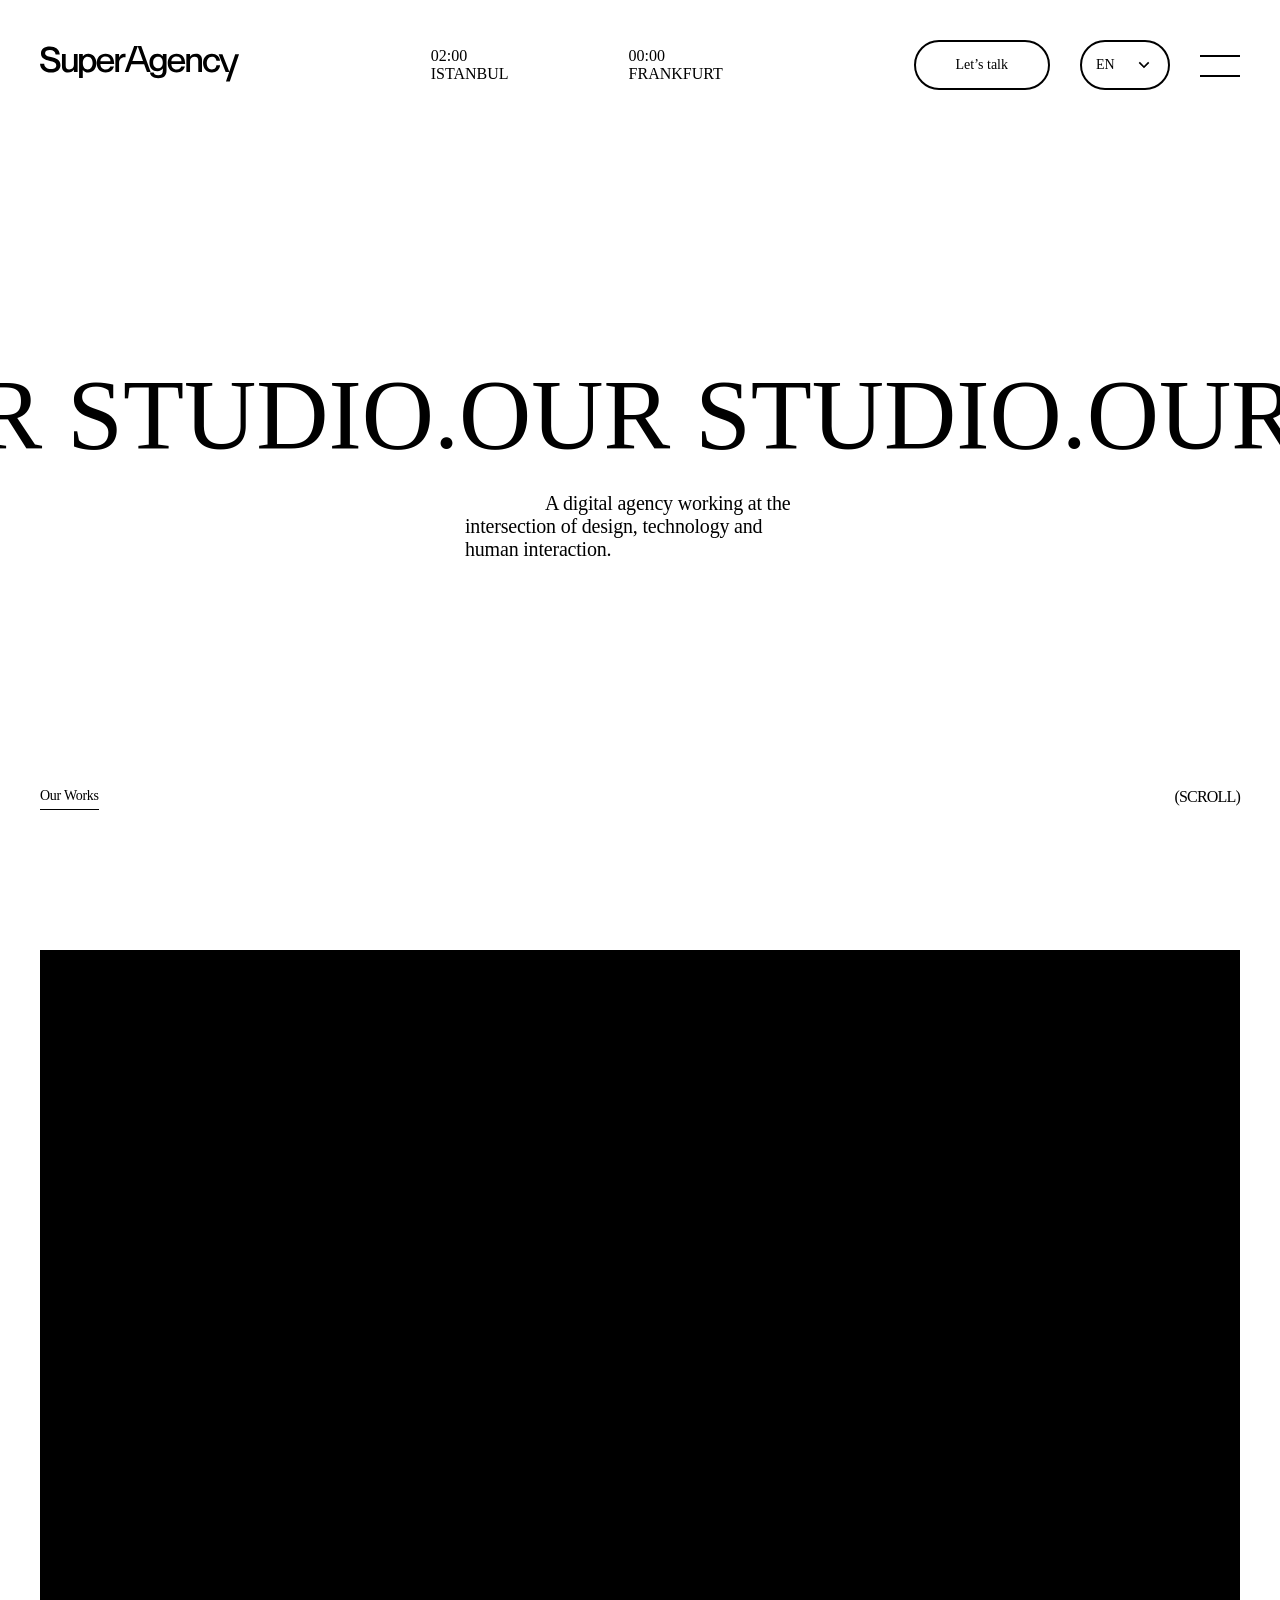
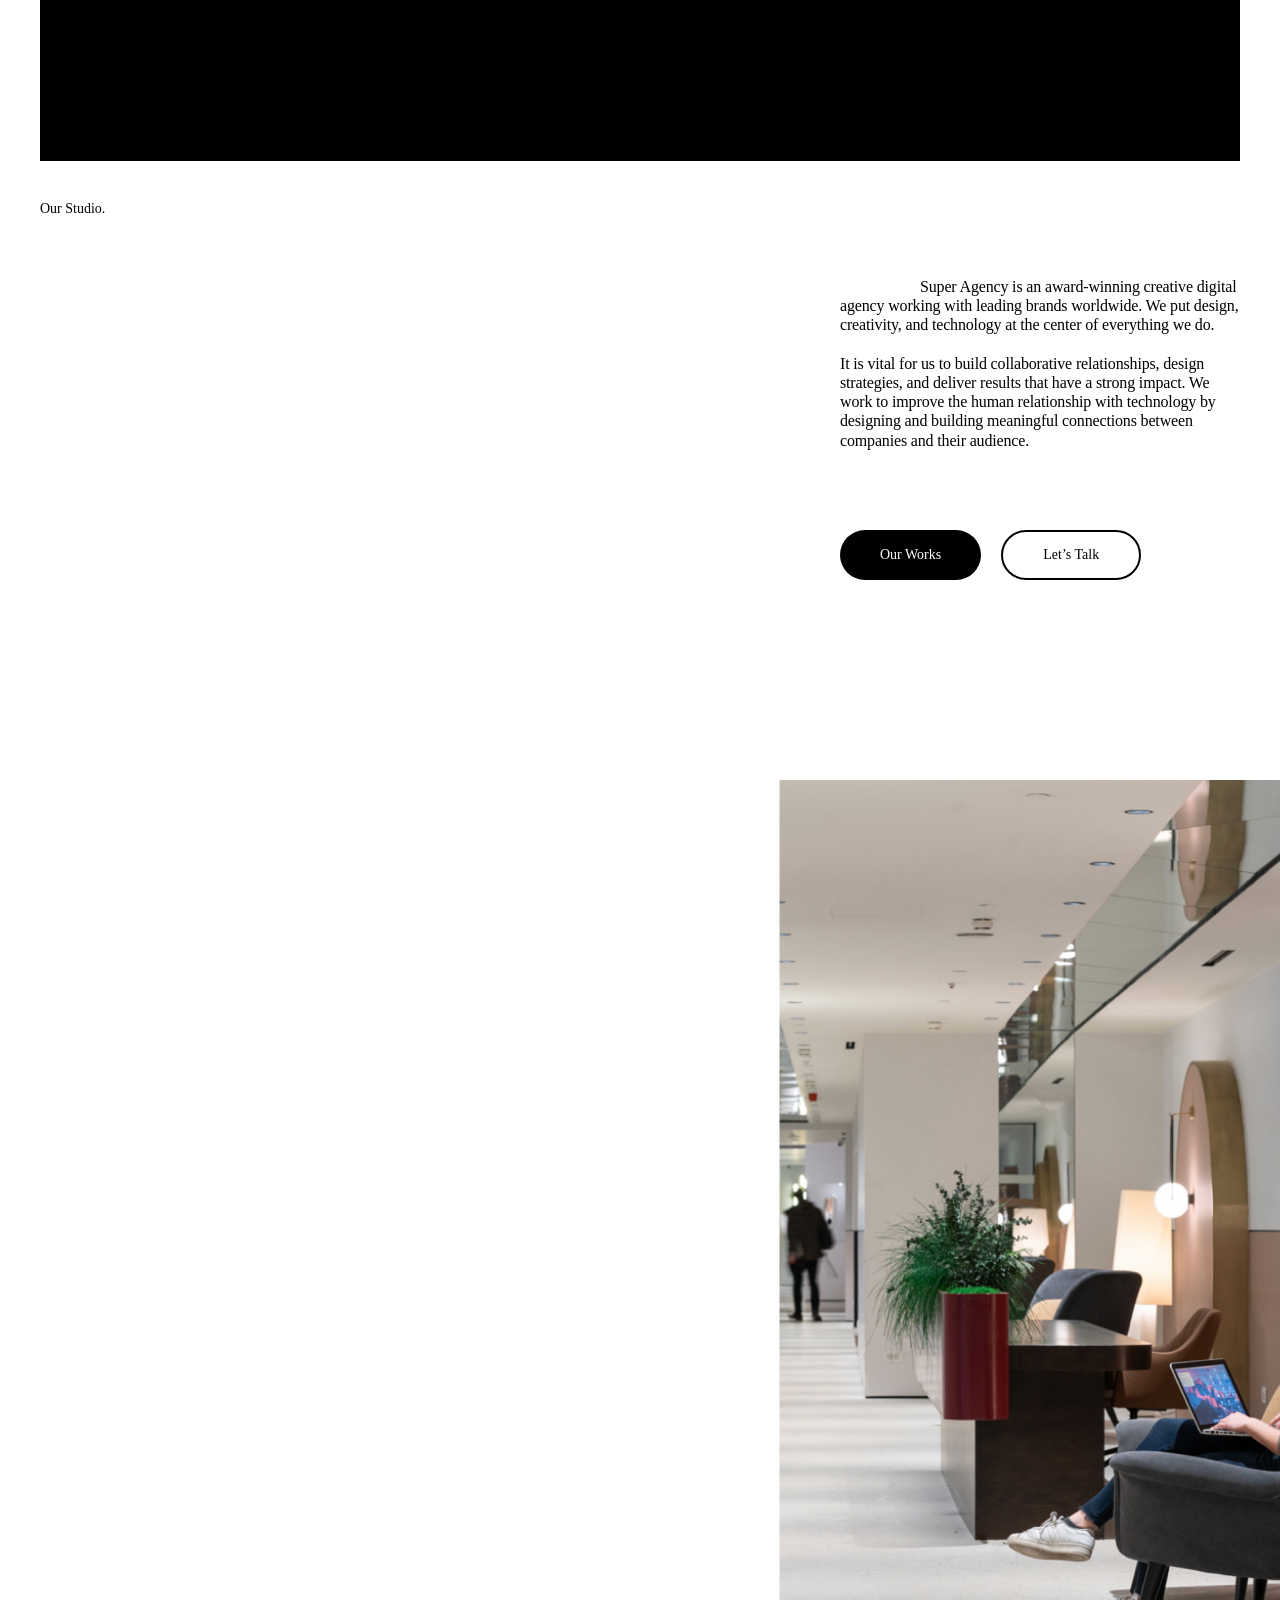
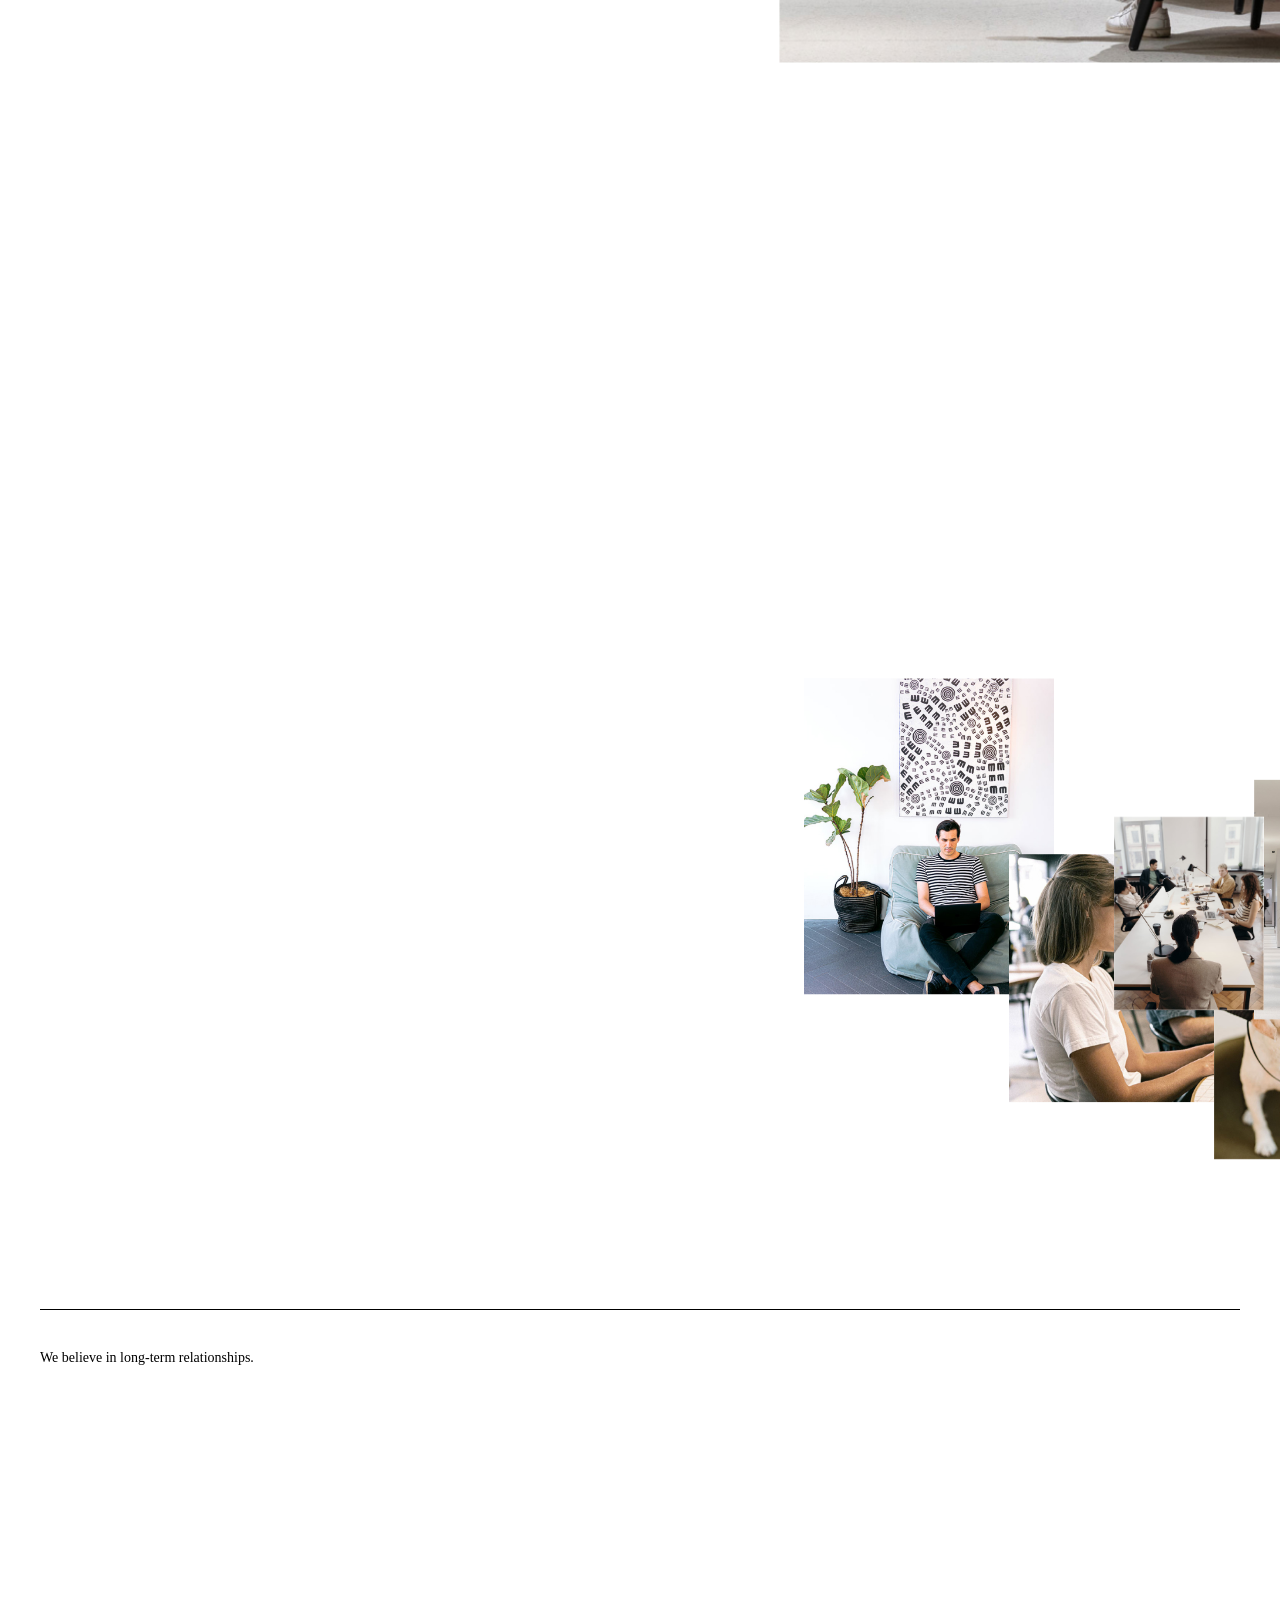
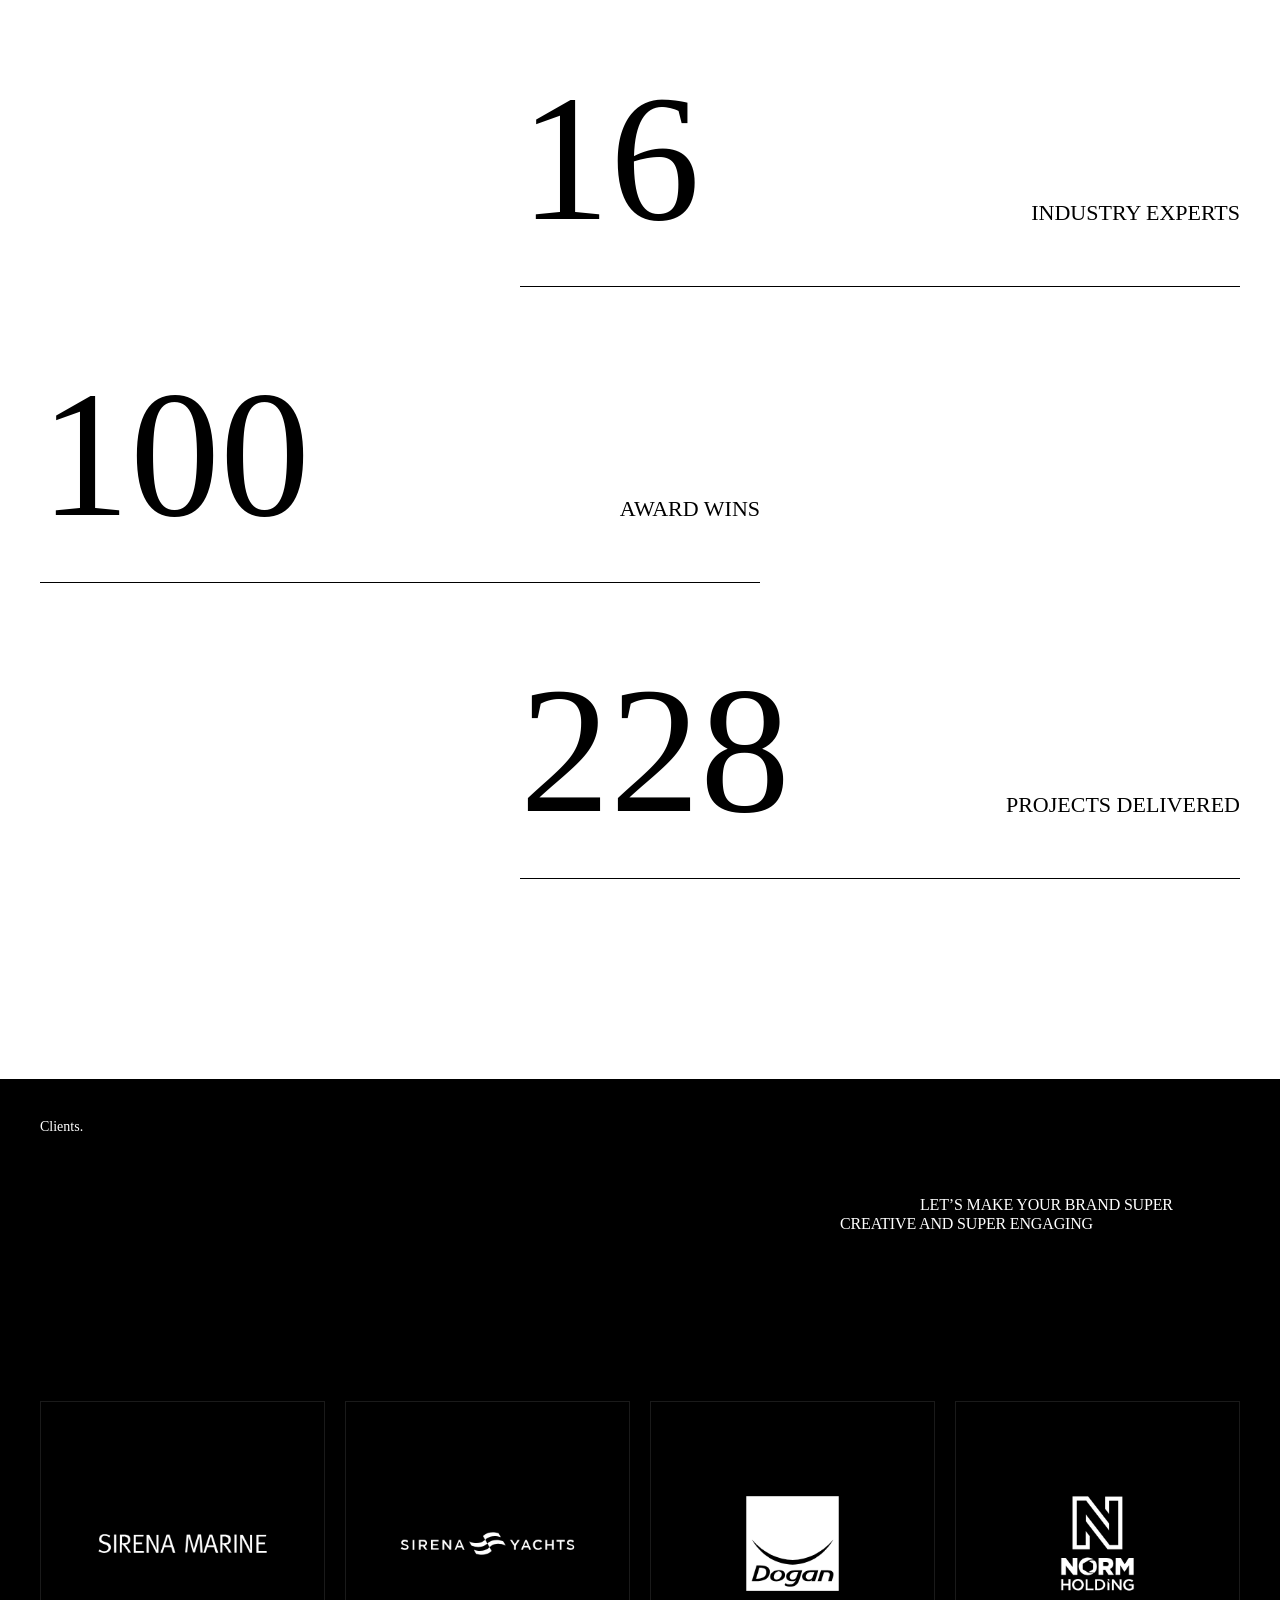
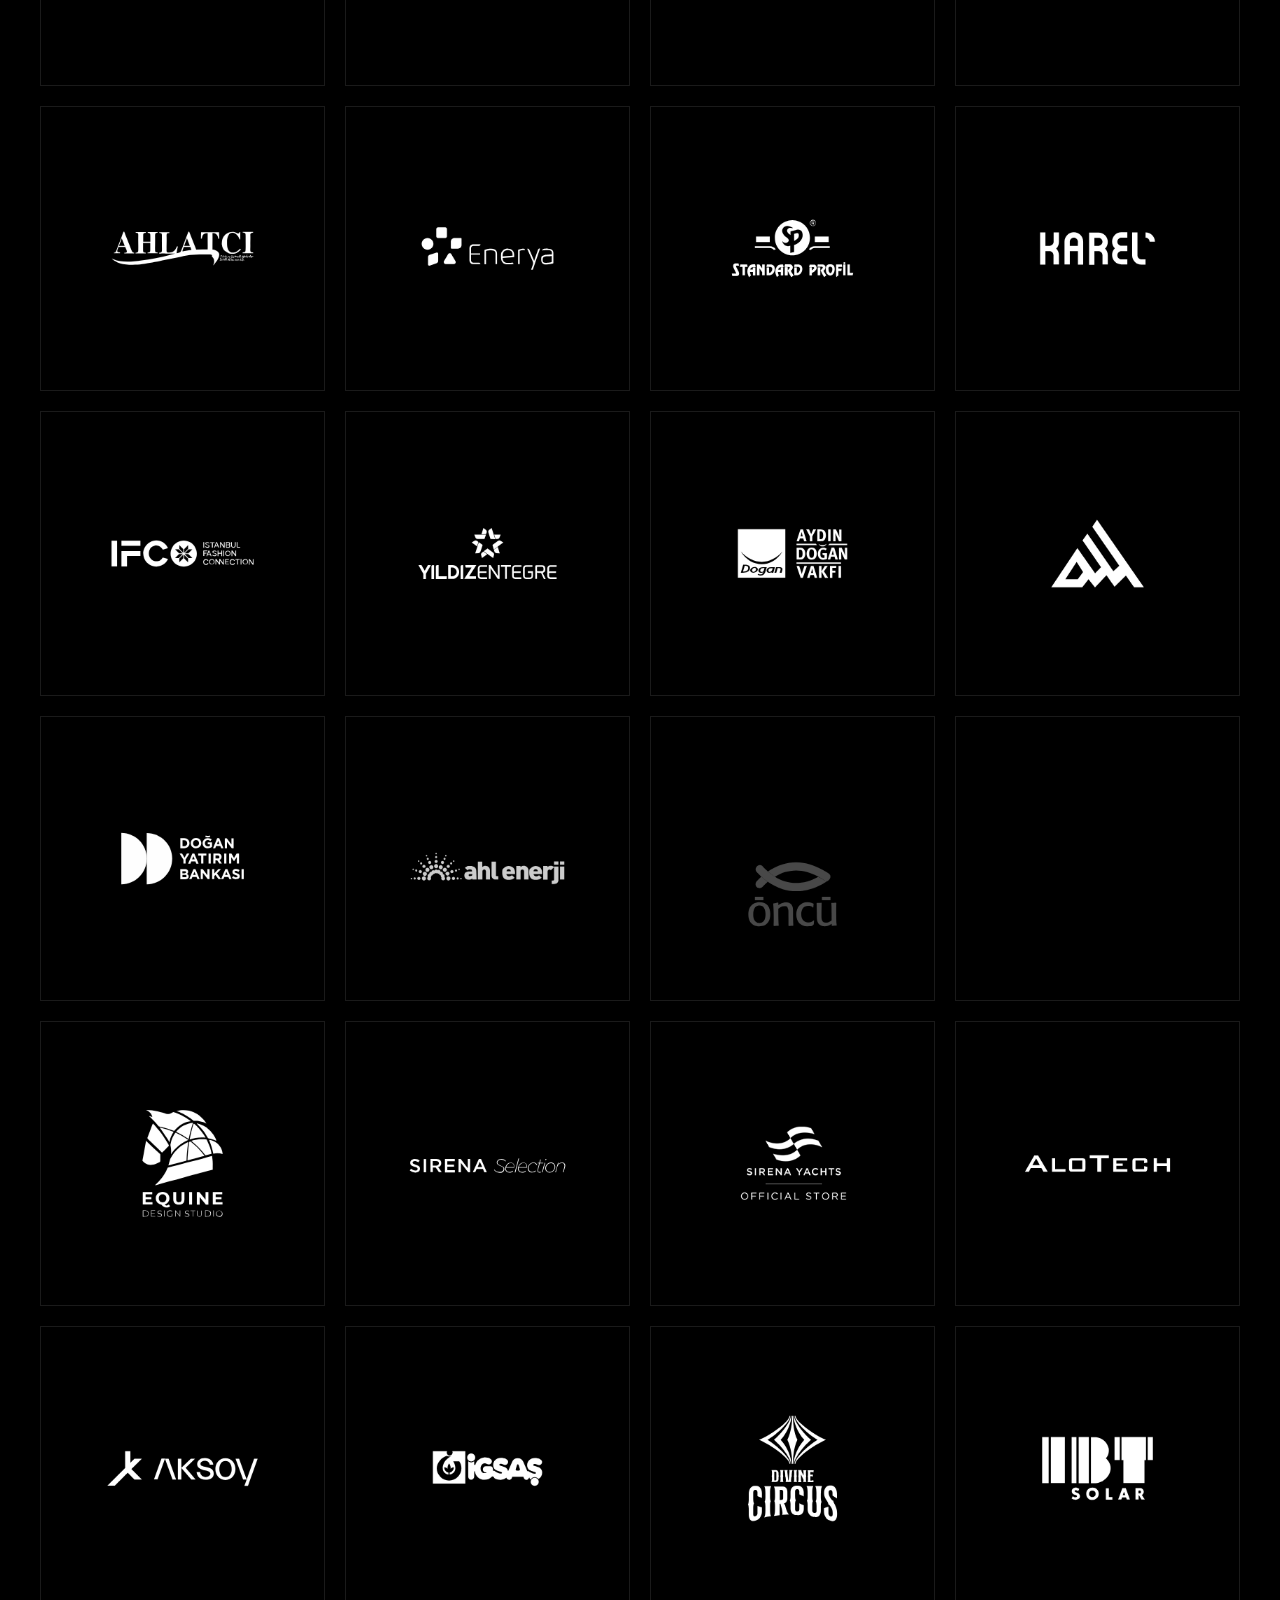
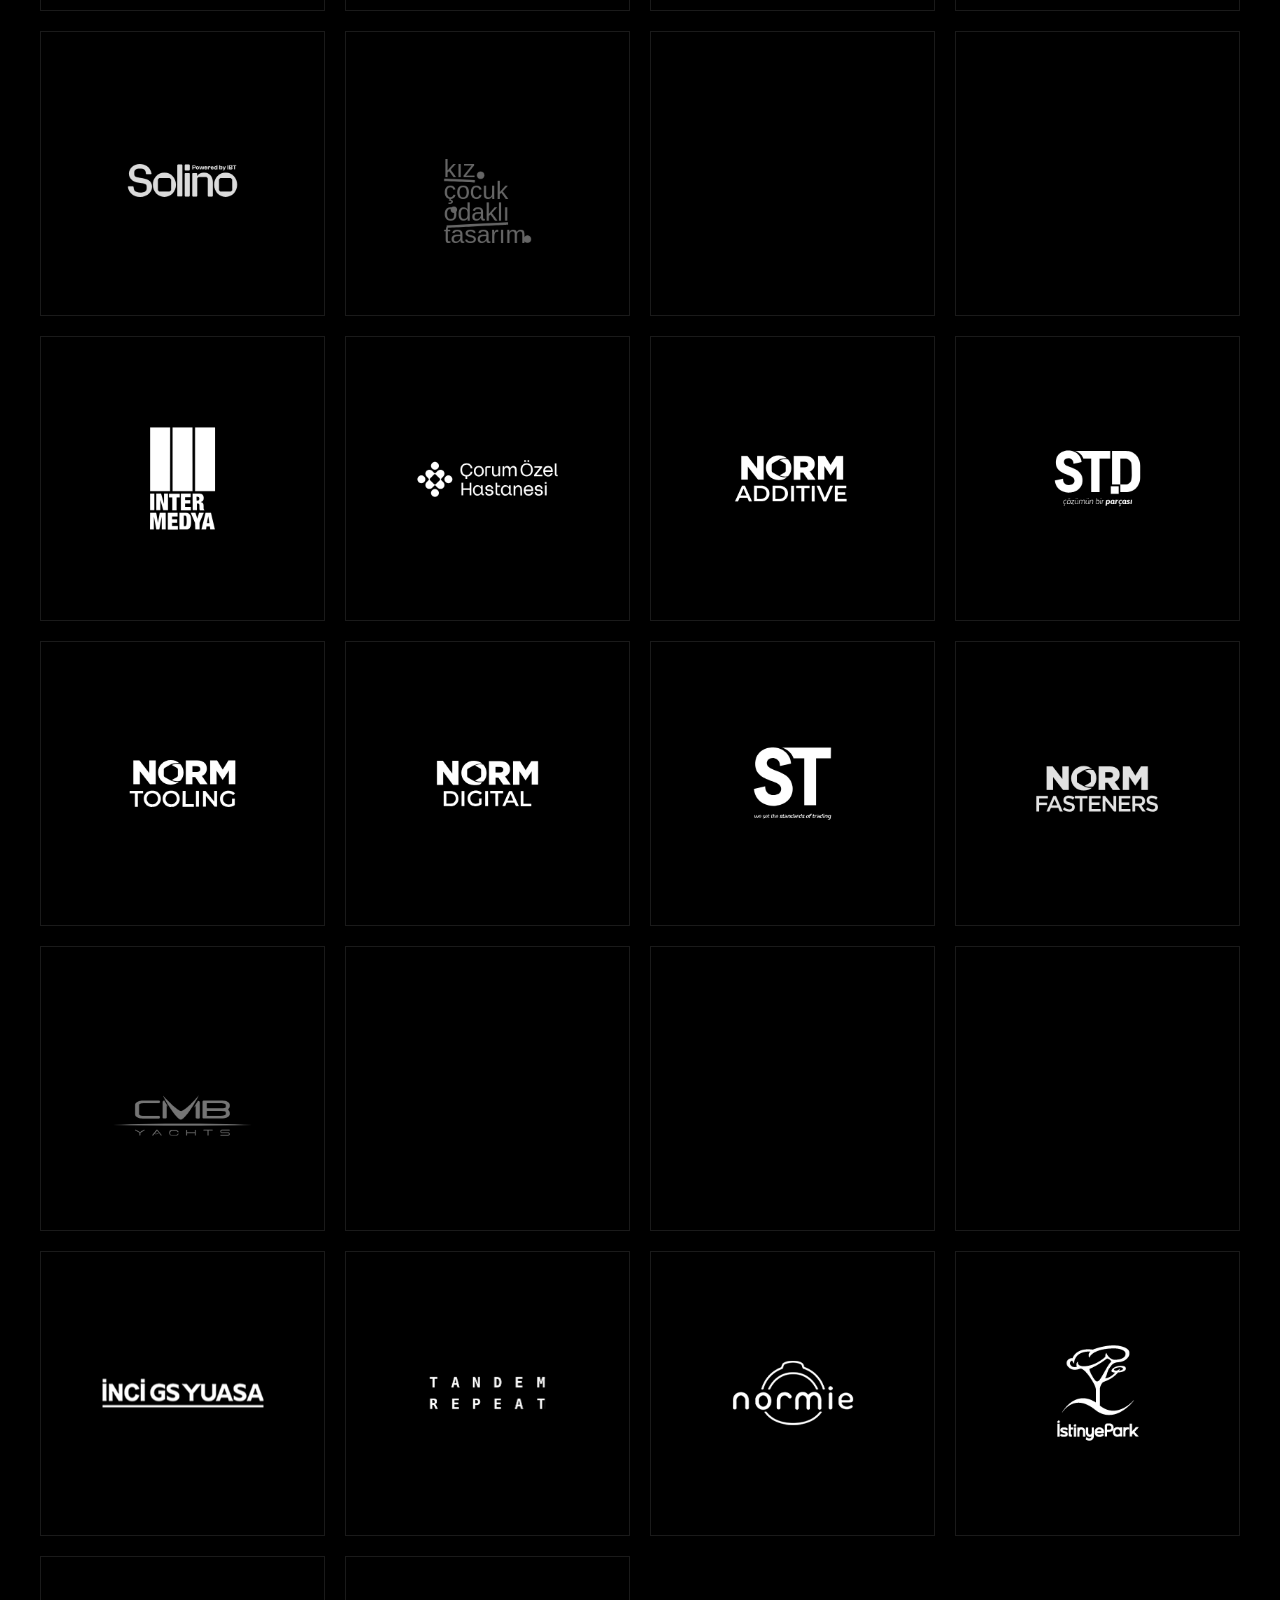
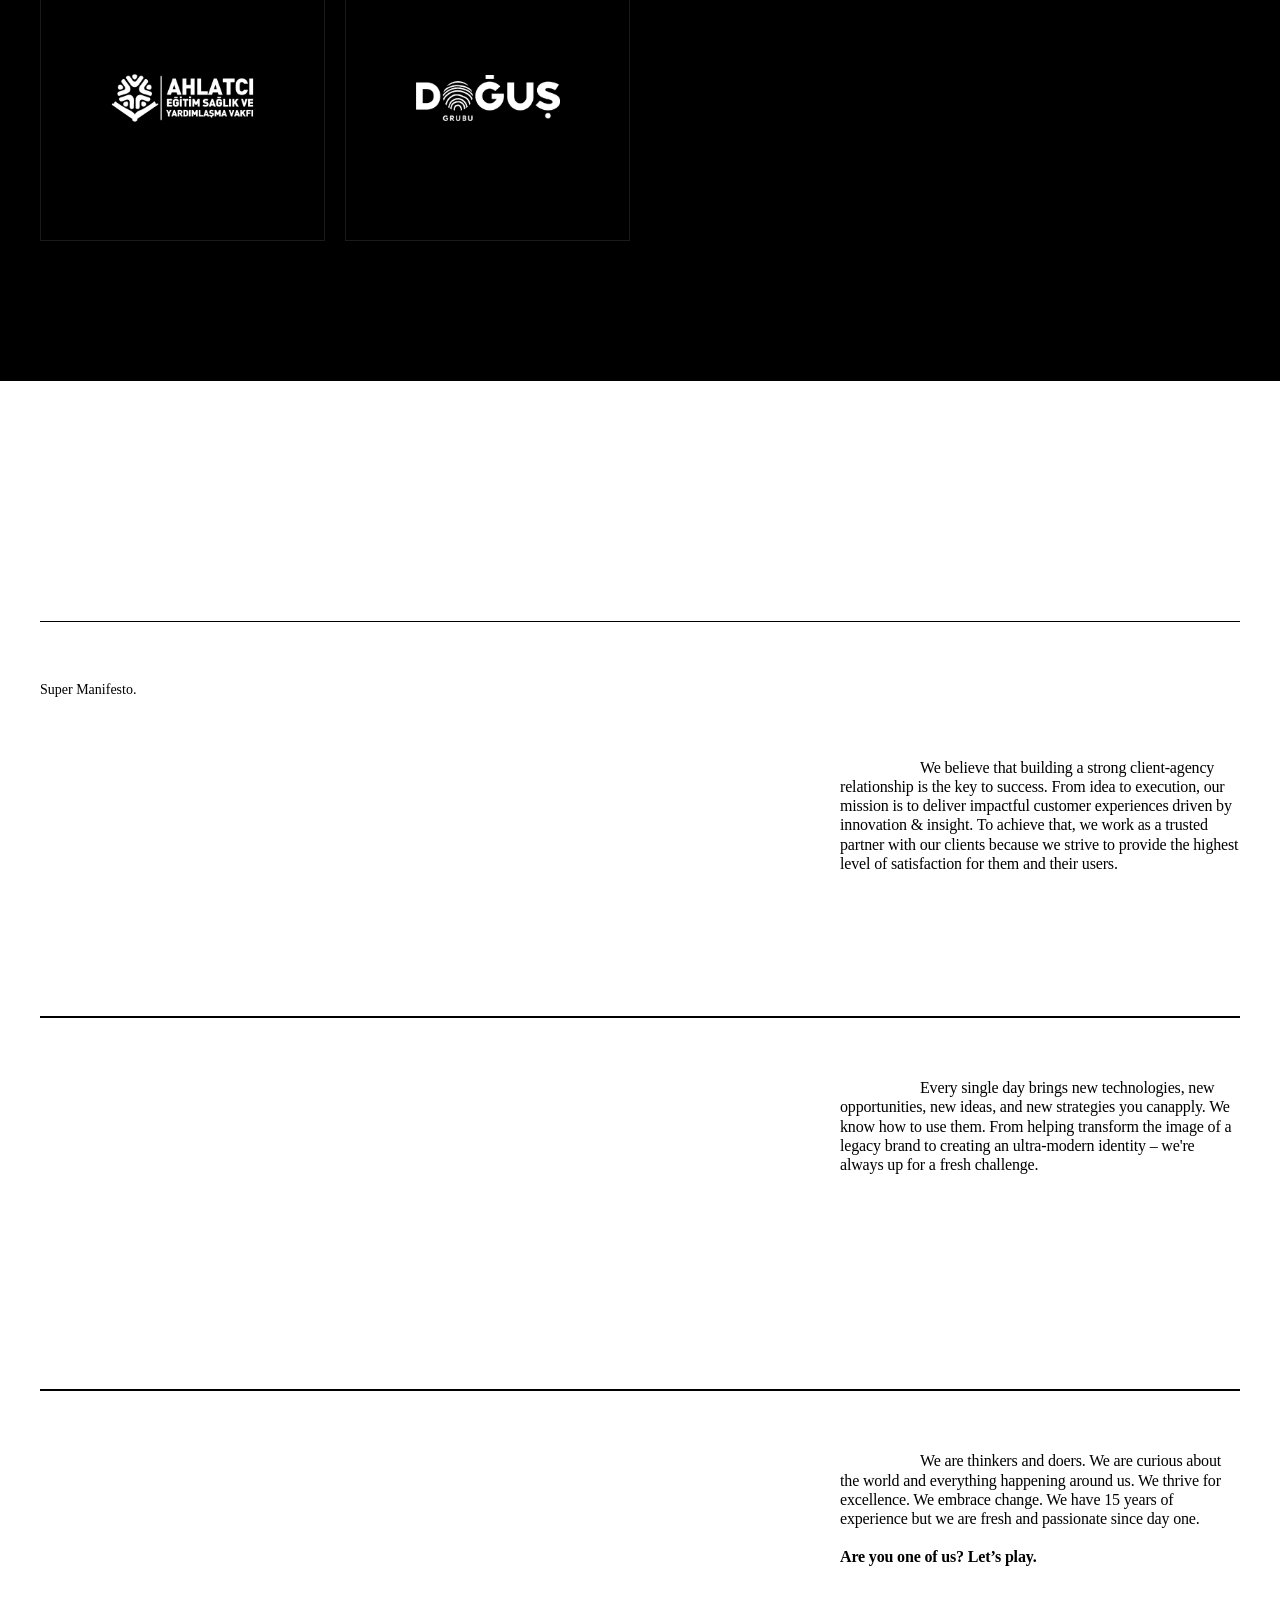
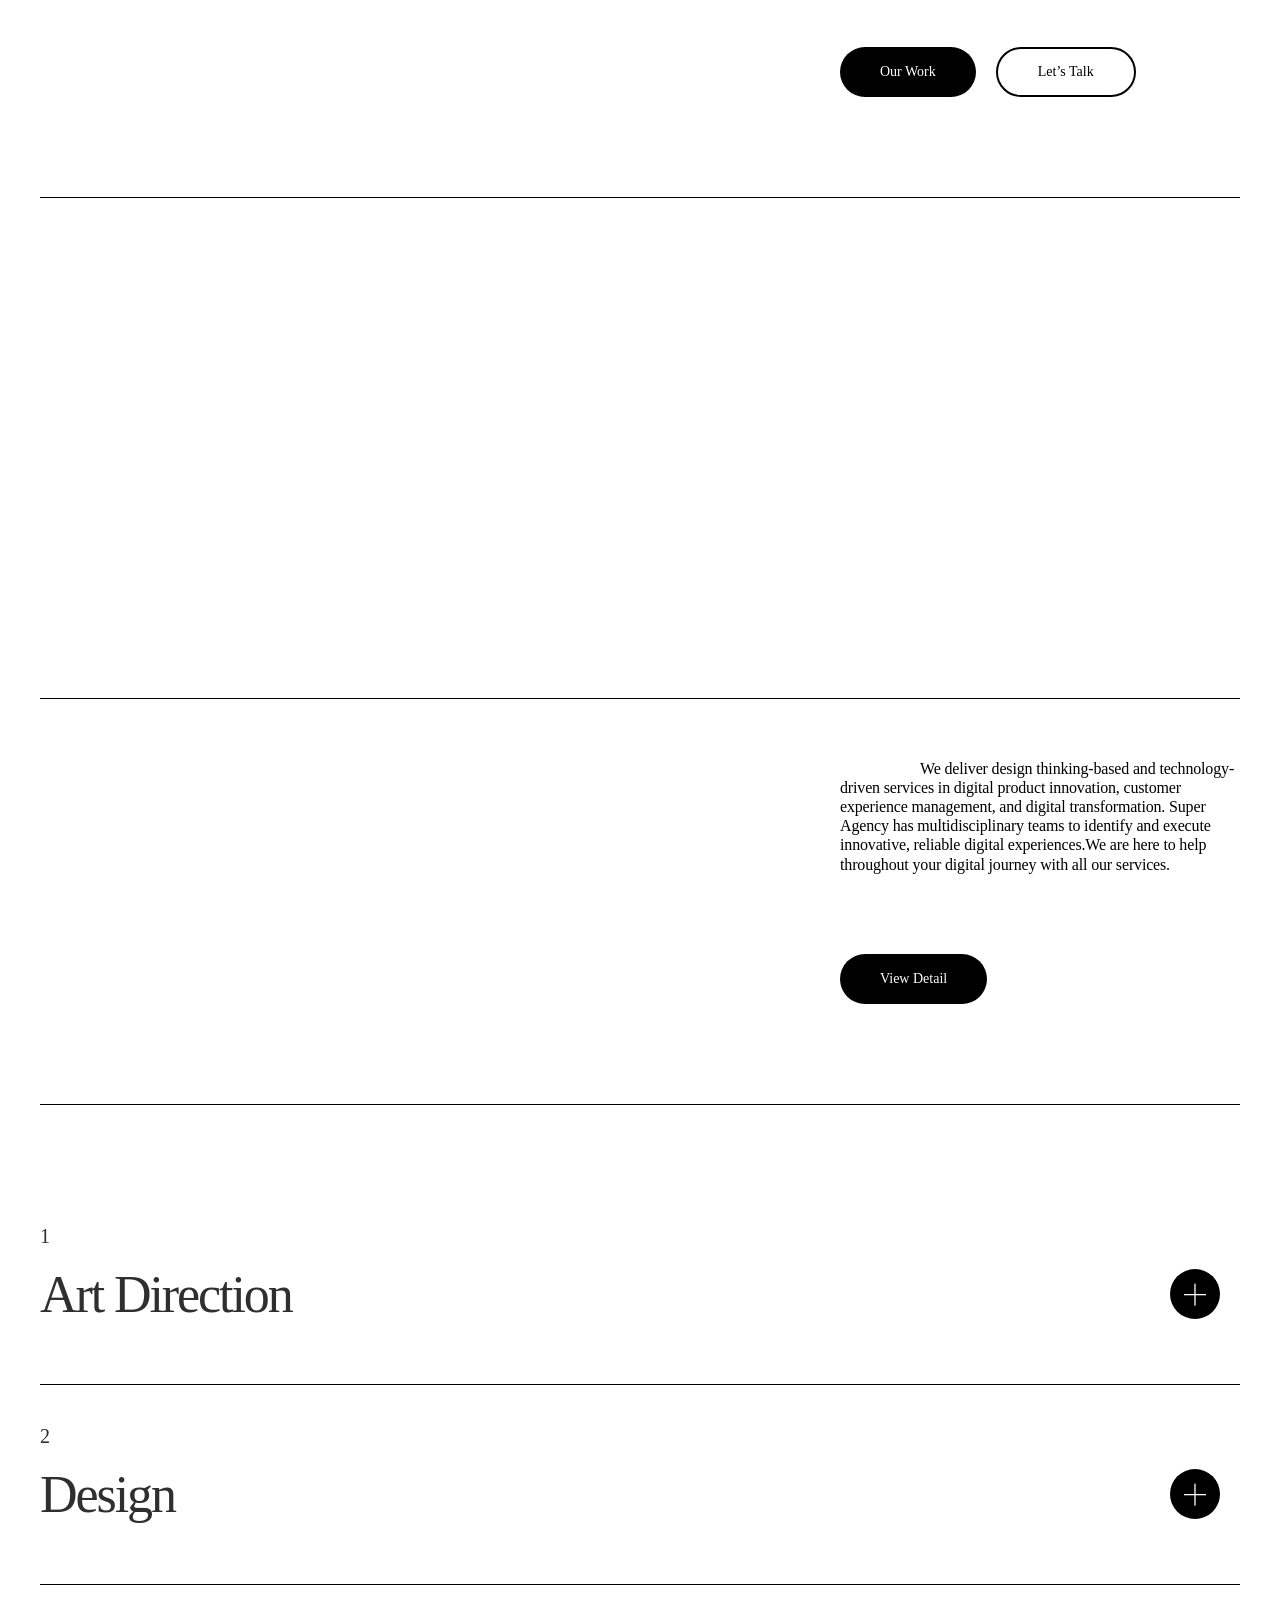
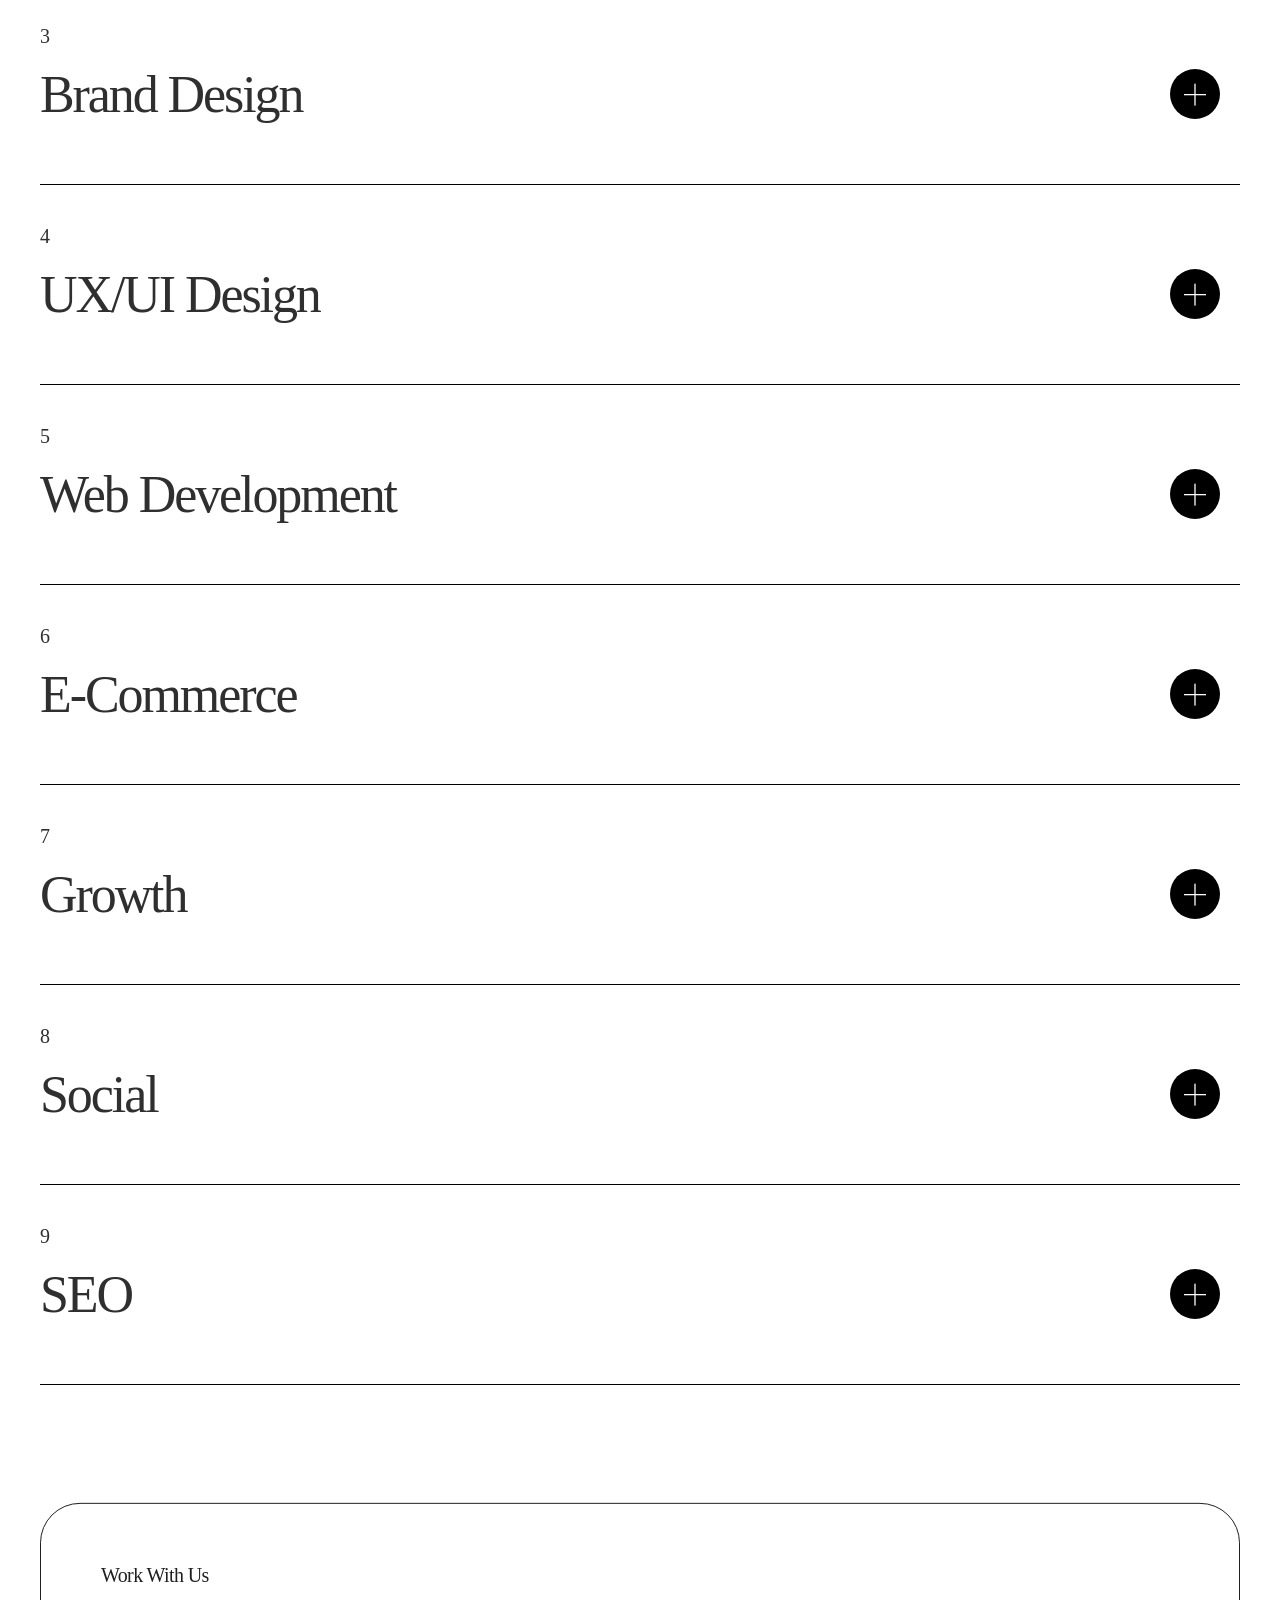
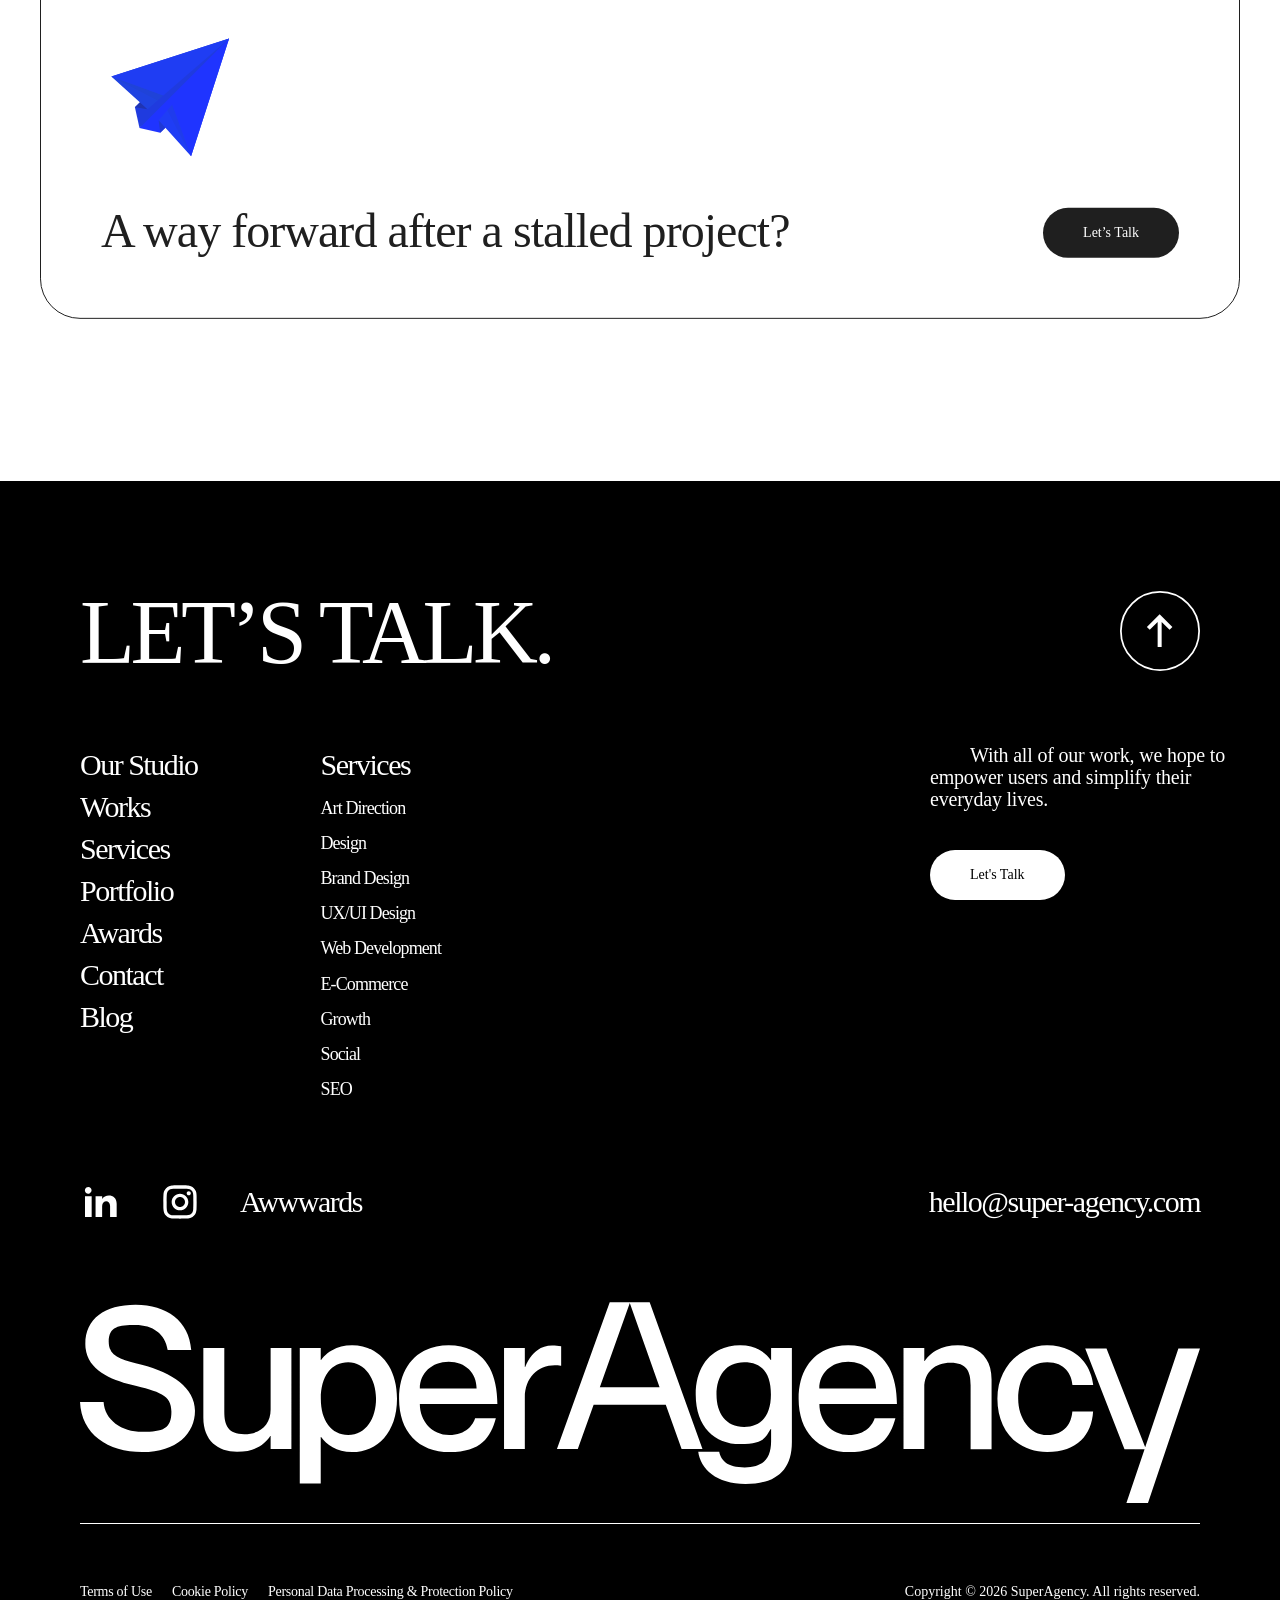
==== our-studio.html @ 036b8840 "Add Services, Work, Portfolio, Our Studio pages; wire up nav menu across all pages" ====
<!DOCTYPE html>
<!-- saved from url=(0036)https://super-agency.com/our-studio/ -->
<html lang="en" class="lenis"><head><meta http-equiv="Content-Type" content="text/html; charset=UTF-8">
	
    <meta name="viewport" content="width=device-width, initial-scale=1">
    <link rel="apple-touch-icon" sizes="180x180" href="https://super-agency.com/wp-content/uploads/2025/03/cropped-favicon-180x180.jpg">
    <link rel="icon" type="image/png" sizes="32x32" href="https://super-agency.com/wp-content/uploads/2025/03/cropped-favicon-180x180.jpg">
	<link rel="icon" href="https://super-agency.com/wp-content/uploads/2025/03/cropped-favicon-180x180.jpg" type="image/png">
    <link rel="manifest" href="https://super-agency.com/wp-content/uploads/2025/03/cropped-favicon-180x180.jpg">

    <link href="./assets-our-studio/layout.min.css" rel="stylesheet">
    <link href="./assets-our-studio/lenis.css" rel="stylesheet">
    <link href="./assets-our-studio/swiper-bundle.min.css" rel="stylesheet">
    <script type="text/javascript" async="" src="./assets-our-studio/js"></script><script type="text/javascript" async="" src="./assets-our-studio/analytics.js"></script><script async="" src="./assets-our-studio/gtm.js"></script><script src="./assets-our-studio/jquery.min.js"></script>
    <script src="./assets-our-studio/common.js"></script>
    <script src="./assets-our-studio/moment.min.js"></script>
    <script src="./assets-our-studio/moment-timezone-with-data.min.js"></script>
    <script src="./assets-our-studio/time.js"></script>
    
    	<link rel="alternate" hreflang="x-default" href="our-studio.html">

	<meta name="robots" content="index, follow, max-image-preview:large, max-snippet:-1, max-video-preview:-1">
<link rel="alternate" hreflang="en" href="our-studio.html">
<link rel="alternate" hreflang="de" href="https://super-agency.com/de/unser-studio/">

	<!-- This site is optimized with the Yoast SEO plugin v28.2 - https://yoast.com/product/yoast-seo-wordpress/ -->
	<title>About Us | Digital Agency Istanbul &amp; Frankfurt | SuperAgency</title>
	<meta name="description" content="16 years. 100+ awards. 228+ projects. A studio at the intersection of design, technology and human experience — asking the right questions.">
	<link rel="canonical" href="our-studio.html">
	<meta property="og:locale" content="en_US">
	<meta property="og:type" content="article">
	<meta property="og:title" content="About Us | Digital Agency Istanbul &amp; Frankfurt | SuperAgency">
	<meta property="og:description" content="16 years. 100+ awards. 228+ projects. A studio at the intersection of design, technology and human experience — asking the right questions.">
	<meta property="og:url" content="https://super-agency.com/our-studio/">
	<meta property="og:site_name" content="SuperAgency">
	<meta property="article:modified_time" content="2026-03-26T14:19:04+00:00">
	<meta property="og:image" content="https://super-agency.com/wp-content/uploads/2025/03/logo_big.png">
	<meta property="og:image:width" content="800">
	<meta property="og:image:height" content="600">
	<meta property="og:image:type" content="image/png">
	<meta name="twitter:card" content="summary_large_image">
	<script type="application/ld+json" class="yoast-schema-graph">{"@context":"https:\/\/schema.org","@graph":[{"@type":"WebPage","@id":"https:\/\/super-agency.com\/our-studio\/","url":"https:\/\/super-agency.com\/our-studio\/","name":"About Us | Digital Agency Istanbul & Frankfurt | SuperAgency","isPartOf":{"@id":"https:\/\/super-agency.com\/#website"},"datePublished":"2024-08-15T11:09:49+00:00","dateModified":"2026-03-26T14:19:04+00:00","description":"16 years. 100+ awards. 228+ projects. A studio at the intersection of design, technology and human experience — asking the right questions.","breadcrumb":{"@id":"https:\/\/super-agency.com\/our-studio\/#breadcrumb"},"inLanguage":"en-US","potentialAction":[{"@type":"ReadAction","target":["https:\/\/super-agency.com\/our-studio\/"]}]},{"@type":"BreadcrumbList","@id":"https:\/\/super-agency.com\/our-studio\/#breadcrumb","itemListElement":[{"@type":"ListItem","position":1,"name":"Anasayfa","item":"https:\/\/super-agency.com\/"},{"@type":"ListItem","position":2,"name":"Our Studio"}]},{"@type":"WebSite","@id":"https:\/\/super-agency.com\/#website","url":"https:\/\/super-agency.com\/","name":"SuperAgency","description":"Your super power for digital experiences","publisher":{"@id":"https:\/\/super-agency.com\/#organization"},"potentialAction":[{"@type":"SearchAction","target":{"@type":"EntryPoint","urlTemplate":"https:\/\/super-agency.com\/?s={search_term_string}"},"query-input":{"@type":"PropertyValueSpecification","valueRequired":true,"valueName":"search_term_string"}}],"inLanguage":"en-US"},{"@type":"Organization","@id":"https:\/\/super-agency.com\/#organization","name":"SuperAgency","url":"https:\/\/super-agency.com\/","logo":{"@type":"ImageObject","inLanguage":"en-US","@id":"https:\/\/super-agency.com\/#\/schema\/logo\/image\/","url":"https:\/\/super-agency.com\/wp-content\/uploads\/2025\/03\/logo_big.png","contentUrl":"https:\/\/super-agency.com\/wp-content\/uploads\/2025\/03\/logo_big.png","width":800,"height":600,"caption":"SuperAgency"},"image":{"@id":"https:\/\/super-agency.com\/#\/schema\/logo\/image\/"},"sameAs":["https:\/\/www.linkedin.com\/company\/superagency-istanbul\/","https:\/\/www.instagram.com\/superagency.creative\/"]}]}</script>
	<!-- / Yoast SEO plugin. -->


<style id="wp-img-auto-sizes-contain-inline-css">
img:is([sizes=auto i],[sizes^="auto," i]){contain-intrinsic-size:3000px 1500px}
/*# sourceURL=wp-img-auto-sizes-contain-inline-css */
</style>

<style id="classic-theme-styles-inline-css">
/*! This file is auto-generated */
.wp-block-button__link{color:#fff;background-color:#32373c;border-radius:9999px;box-shadow:none;text-decoration:none;padding:calc(.667em + 2px) calc(1.333em + 2px);font-size:1.125em}.wp-block-file__button{background:#32373c;color:#fff;text-decoration:none}
/*# sourceURL=/wp-includes/css/classic-themes.min.css */
</style>

<link rel="stylesheet" id="blankslate-style-css" href="./assets-our-studio/style.css" media="all">
<meta name="generator" content="WPML ver:4.4.12 stt:1,3;">

		<!-- CPT UI Extended Customizer CSS -->
		<style type="text/css" id="cpt-ui-extended-css">
																										</style>
		<!-- /CPT UI Extended Customizer CSS -->

		<link rel="icon" href="https://super-agency.com/wp-content/uploads/2025/03/cropped-favicon-32x32.jpg" sizes="32x32">
<link rel="icon" href="https://super-agency.com/wp-content/uploads/2025/03/cropped-favicon-192x192.jpg" sizes="192x192">
<link rel="apple-touch-icon" href="https://super-agency.com/wp-content/uploads/2025/03/cropped-favicon-180x180.jpg">
<meta name="msapplication-TileImage" content="https://super-agency.com/wp-content/uploads/2025/03/cropped-favicon-270x270.jpg">
	
		
	<!-- Google Tag Manager -->
	<script>(function(w,d,s,l,i){w[l]=w[l]||[];w[l].push({'gtm.start':
	new Date().getTime(),event:'gtm.js'});var f=d.getElementsByTagName(s)[0],
	j=d.createElement(s),dl=l!='dataLayer'?'&l='+l:'';j.async=true;j.src=
	'https://www.googletagmanager.com/gtm.js?id='+i+dl;f.parentNode.insertBefore(j,f);
	})(window,document,'script','dataLayer','GTM-PHJW3L4');</script>
	<!-- End Google Tag Manager -->
    
</head>
<body id="" class="wp-singular page-template page-template-page-templates page-template-about page-template-page-templatesabout-php page page-id-9 wp-embed-responsive wp-theme-super-new" >
	
	<!-- Google Tag Manager (noscript) -->
	<noscript><iframe src="https://www.googletagmanager.com/ns.html?id=GTM-PHJW3L4"
	height="0" width="0" style="display:none;"></iframe></noscript>
	<!-- End Google Tag Manager (noscript) -->

	<!--
	<div class="modalbox">
        <div class="modalbox-content">
            <div class="head">
                <div class="title">
                    Let’s Talk
                </div>
                <a href="javascript:;" class="modalboxClose">
                    <svg width="20" height="20" viewBox="0 0 20 20" fill="none" xmlns="http://www.w3.org/2000/svg">
                        <rect x="0.807617" y="17.7782" width="24" height="2" rx="1" transform="rotate(-45 0.807617 17.7782)" fill="#767676"/>
                        <rect x="2.22183" y="0.807617" width="24" height="2" rx="1" transform="rotate(45 2.22183 0.807617)" fill="#767676"/>
                    </svg> 
                </a>
            </div>
            <div class="modal-content">
                <div class="content-form fadeUp">
                    <div class="head">
                        <div class="mail-address">
                            <span>
                                To:
                            </span>
                            <div class="mail">
                                hello@super-agency.com
                            </div>
                        </div>
                        <img src="/assets/images/icon/lets-talkpng.png">
                    </div>
                    <form>
                        <div class="form-item">
                            <input type="text" class="write" placeholder></input>
                            <label class="title">Name</label>
                        </div>
                        <div class="form-item">
                            <input type="text" class="write" placeholder></input>
                            <label class="title">Email address</label>
                        </div>
                        <div class="form-item">
                            <input type="text" class="write" placeholder></input>
                            <label class="title">Company</label>
                        </div>
                        <div class="form-item">
                            <input type="text" class="write" placeholder></input>
                            <label class="title">Tell us about your project</label>
                        </div>
                        <div class="form-item">
                            <button class="button primary">
                                Send Now
                            </button>
                        </div>
                    </form>
                </div>
            </div>
        </div>
    </div>
	-->
    
    
	
	<div class="overlay" ></div><header>
        <a class="logo" href="https://super-agency.com/">
            <svg viewBox="0 0 189 34" fill="none" xmlns="http://www.w3.org/2000/svg">
                <path d="M10.3683 10.4908C7.04462 9.66283 4.81778 9.19918 4.81778 6.616C4.81778 4.86077 6.51284 3.801 9.33794 3.801C12.6284 3.801 14.3566 5.25818 14.7222 8.00694H18.6774C18.345 3.13865 14.5561 0.423003 9.33945 0.423003C4.12283 0.423003 0.898896 2.77435 0.898896 6.9803C0.898896 11.4843 4.92051 12.9084 8.64148 13.8356C13.3278 14.9948 15.3553 15.5246 15.3553 18.3396C15.3553 20.1611 13.9926 21.7176 10.4695 21.7176C6.21522 21.7176 4.15456 19.7306 3.95514 16.7169H0C0.232655 22.0819 4.65311 25.0941 10.468 25.0941C16.2829 25.0941 19.3074 21.948 19.3074 18.1726C19.3074 12.8752 15.4519 11.7824 10.3683 10.4908ZM32.0294 17.9754C32.0294 20.4923 30.3011 22.1151 27.6089 22.1151C25.2159 22.1151 24.2521 20.6579 24.2521 18.3728V7.67727H20.729V19.3663C20.729 23.2411 23.2217 25.0625 26.3792 25.0625C29.304 25.0625 31.0655 23.7378 31.9629 22.4131H32.0294V24.5989H35.5192V7.67577H32.0294V17.9754ZM45.7122 7.21212C43.0533 7.21212 41.3915 8.47059 40.4941 9.66283H40.4276V7.67577H36.9046V30.3583H40.4276V22.5772H40.4941C41.3915 23.8357 43.0533 25.0941 45.7122 25.0941C50.033 25.0941 53.2569 21.7161 53.2569 16.1539C53.2569 10.5916 50.0315 7.21212 45.7122 7.21212ZM45.0475 22.246C42.2224 22.246 40.4609 19.8947 40.4609 16.1524C40.4609 12.4101 42.2224 10.0587 45.0475 10.0587C48.1053 10.0587 49.7339 12.8406 49.7339 16.1524C49.7323 19.4641 48.1038 22.246 45.0475 22.246ZM61.9422 7.21212C56.8238 7.21212 53.6014 10.6564 53.6014 16.1524C53.6014 21.6484 56.8253 25.0926 62.1084 25.0926C66.4624 25.0926 68.9884 22.6419 69.851 19.4295H66.3612C66.062 20.4562 64.8988 22.2445 62.0072 22.2445C58.9162 22.2445 57.0882 19.8932 57.0882 17.045H70.1154C70.1184 11.0206 67.4262 7.21212 61.9422 7.21212ZM57.0897 14.4649C57.0897 11.8486 59.1171 9.96088 61.9422 9.96088C64.7673 9.96088 66.6286 11.8486 66.6286 14.4649H57.0897ZM80.8251 10.6564V7.37771C80.3265 7.31147 79.8945 7.27836 79.2962 7.27836C77.0694 7.27836 75.6734 8.73553 74.776 10.8551H74.7096V7.67577H71.2197V24.5974H74.7096V15.9552C74.7096 12.3454 77.4017 10.0934 80.7586 10.6564H80.8251ZM116.086 9.66283H116.019C115.122 8.47059 113.56 7.21212 110.868 7.21212C106.614 7.21212 103.423 10.1265 103.423 15.49C103.423 20.8536 106.614 23.7679 110.868 23.7679C113.56 23.7679 115.122 22.5095 116.019 21.251H116.086V23.3043C116.086 26.3511 114.59 27.6758 111.666 27.6758C108.907 27.6758 107.71 26.5498 107.378 25.0595H103.855C104.221 27.9076 106.913 30.4577 111.797 30.4577C116.681 30.4577 119.573 28.305 119.573 23.4368V7.67577H116.083V9.66283H116.086ZM111.533 20.9213C108.475 20.9213 106.913 18.6031 106.913 15.49C106.913 12.377 108.475 10.0587 111.533 10.0587C114.358 10.0587 116.053 11.9133 116.053 15.49C116.053 19.0667 114.358 20.9213 111.533 20.9213ZM129.036 7.21212C123.918 7.21212 120.695 10.6564 120.695 16.1524C120.695 21.6484 123.919 25.0926 129.202 25.0926C133.556 25.0926 136.082 22.6419 136.945 19.4295H133.455C133.156 20.4562 131.993 22.2445 129.101 22.2445C126.01 22.2445 124.182 19.8932 124.182 17.045H137.209C137.212 11.0206 134.52 7.21212 129.036 7.21212ZM124.184 14.4649C124.184 11.8486 126.211 9.96088 129.036 9.96088C131.861 9.96088 133.722 11.8486 133.722 14.4649H124.184ZM147.454 7.21212C144.529 7.21212 142.767 8.53683 141.87 9.86153H141.803V7.67577H138.314V24.5974H141.803V14.2993C141.803 11.7824 143.532 10.1596 146.224 10.1596C148.617 10.1596 149.581 11.6168 149.581 13.9019V24.5974H153.104V12.9084C153.104 9.03359 150.611 7.21212 147.454 7.21212ZM162.478 10.0602C165.469 10.0602 166.566 12.1466 166.699 13.8688H170.189C169.757 10.0271 166.865 7.21212 162.445 7.21212C157.393 7.21212 154.104 10.8551 154.104 16.1524C154.104 21.4497 157.394 25.0926 162.478 25.0926C166.898 25.0926 169.923 22.2114 170.187 18.3035H166.698C166.565 20.1912 165.468 22.2445 162.477 22.2445C159.02 22.2445 157.591 19.3302 157.591 16.1509C157.594 12.9746 159.055 10.0602 162.478 10.0602ZM95.6969 0H88.9741L80.1075 24.5974H83.6154L86.2789 17.1534H98.3936L101.057 24.5974H104.565L95.6969 0ZM87.3168 14.2406L92.3506 0.12946L97.3527 14.2406H87.3168ZM184.488 7.74351L178.913 24.2993L172.417 7.74351H168.831L175.434 24.6185H178.808L175.755 33.64H179.376L188.109 7.74501H184.488V7.74351Z"></path>
            </svg>  
        </a>
        <div class="time-zone-items">
            <div class="item">
                <span class="time" id="time-istanbul">11:21</span>
                <span class="location">ISTANBUL</span>
            </div>
            <div class="item">
                <span class="time" id="time-frankfurt">10:21</span>
                <span class="location">FRANKFURT</span>
            </div>
        </div>
        <div class="right">
							<a class="button border dark" href="https://super-agency.com/contact">Let’s talk</a>
				
            
			
            <div class="lang-button">
				
               <div class="lang-menu-item">
                    <div class="lang-item">
                        <span>
                            <li>en</li>                        </span>
                        <svg xmlns="http://www.w3.org/2000/svg" viewBox="0 0 24 24" fill="currentColor">
                            <path d="M11.9999 13.1714L16.9497 8.22168L18.3639 9.63589L11.9999 15.9999L5.63599 9.63589L7.0502 8.22168L11.9999 13.1714Z"></path>
                        </svg>
                    </div>
                    <ul class="select-lang-menu">
                        <li><a href="https://super-agency.com/de/unser-studio/">de</a></li>                    </ul>
               </div>
			
            </div>

            <div class="menu-button menu-open">
                <div class="lines">
                    <div class="line"></div>
                    <div class="line"></div>
                </div>
            </div>
        </div>
    </header>

			<div class="menu-content">
	<div class="menu">
		<ul>
			<li>
				<a class="link transparent light line-animated" href="work.html" >
					Our Work
				</a>
			</li>
			<li>
				<a class="link transparent light line-animated" href="services.html" >
					Services
				</a>
			</li>
			<li>
				<a class="link transparent light line-animated" href="our-studio.html" >
					About
				</a>
			</li>
			<li>
				<a class="link transparent light line-animated" href="portfolio.html" >
					Portfolio
				</a>
			</li>
			<li>
				<a class="link transparent light line-animated" href="https://super-agency.com/awards" >
					Awards
				</a>
			</li>
			<li>
				<a class="link transparent light line-animated" href="https://super-agency.com/blog" >
					Blog
				</a>
			</li>
			<li>
				<a class="link transparent light line-animated" href="https://super-agency.com/contact" >
					Contact
				</a>
			</li>
		</ul>
	</div>
	<div class="bottom">
		<ul class="social">
			<li>
				<a href="https://www.linkedin.com/company/superagency-istanbul/" target="_blank" >
					<svg xmlns="http://www.w3.org/2000/svg" viewBox="0 0 24 24" fill="currentColor"><path d="M6.94048 4.99993C6.94011 5.81424 6.44608 6.54702 5.69134 6.85273C4.9366 7.15845 4.07187 6.97605 3.5049 6.39155C2.93793 5.80704 2.78195 4.93715 3.1105 4.19207C3.43906 3.44699 4.18654 2.9755 5.00048 2.99993C6.08155 3.03238 6.94097 3.91837 6.94048 4.99993ZM7.00048 8.47993H3.00048V20.9999H7.00048V8.47993ZM13.3205 8.47993H9.34048V20.9999H13.2805V14.4299C13.2805 10.7699 18.0505 10.4299 18.0505 14.4299V20.9999H22.0005V13.0699C22.0005 6.89993 14.9405 7.12993 13.2805 10.1599L13.3205 8.47993Z"></path></svg>
				</a>
			</li>
			<li>
				<a href="https://www.instagram.com/superagency.creative/" target="_blank" >
<svg xmlns="http://www.w3.org/2000/svg" viewBox="0 0 24 24" fill="currentColor"><path d="M12.001 9C10.3436 9 9.00098 10.3431 9.00098 12C9.00098 13.6573 10.3441 15 12.001 15C13.6583 15 15.001 13.6569 15.001 12C15.001 10.3427 13.6579 9 12.001 9ZM12.001 7C14.7614 7 17.001 9.2371 17.001 12C17.001 14.7605 14.7639 17 12.001 17C9.24051 17 7.00098 14.7629 7.00098 12C7.00098 9.23953 9.23808 7 12.001 7ZM18.501 6.74915C18.501 7.43926 17.9402 7.99917 17.251 7.99917C16.5609 7.99917 16.001 7.4384 16.001 6.74915C16.001 6.0599 16.5617 5.5 17.251 5.5C17.9393 5.49913 18.501 6.0599 18.501 6.74915ZM12.001 4C9.5265 4 9.12318 4.00655 7.97227 4.0578C7.18815 4.09461 6.66253 4.20007 6.17416 4.38967C5.74016 4.55799 5.42709 4.75898 5.09352 5.09255C4.75867 5.4274 4.55804 5.73963 4.3904 6.17383C4.20036 6.66332 4.09493 7.18811 4.05878 7.97115C4.00703 9.0752 4.00098 9.46105 4.00098 12C4.00098 14.4745 4.00753 14.8778 4.05877 16.0286C4.0956 16.8124 4.2012 17.3388 4.39034 17.826C4.5591 18.2606 4.7605 18.5744 5.09246 18.9064C5.42863 19.2421 5.74179 19.4434 6.17187 19.6094C6.66619 19.8005 7.19148 19.9061 7.97212 19.9422C9.07618 19.9939 9.46203 20 12.001 20C14.4755 20 14.8788 19.9934 16.0296 19.9422C16.8117 19.9055 17.3385 19.7996 17.827 19.6106C18.2604 19.4423 18.5752 19.2402 18.9074 18.9085C19.2436 18.5718 19.4445 18.2594 19.6107 17.8283C19.8013 17.3358 19.9071 16.8098 19.9432 16.0289C19.9949 14.9248 20.001 14.5389 20.001 12C20.001 9.52552 19.9944 9.12221 19.9432 7.97137C19.9064 7.18906 19.8005 6.66149 19.6113 6.17318C19.4434 5.74038 19.2417 5.42635 18.9084 5.09255C18.573 4.75715 18.2616 4.55693 17.8271 4.38942C17.338 4.19954 16.8124 4.09396 16.0298 4.05781C14.9258 4.00605 14.5399 4 12.001 4ZM12.001 2C14.7176 2 15.0568 2.01 16.1235 2.06C17.1876 2.10917 17.9135 2.2775 18.551 2.525C19.2101 2.77917 19.7668 3.1225 20.3226 3.67833C20.8776 4.23417 21.221 4.7925 21.476 5.45C21.7226 6.08667 21.891 6.81333 21.941 7.8775C21.9885 8.94417 22.001 9.28333 22.001 12C22.001 14.7167 21.991 15.0558 21.941 16.1225C21.8918 17.1867 21.7226 17.9125 21.476 18.55C21.2218 19.2092 20.8776 19.7658 20.3226 20.3217C19.7668 20.8767 19.2076 21.22 18.551 21.475C17.9135 21.7217 17.1876 21.89 16.1235 21.94C15.0568 21.9875 14.7176 22 12.001 22C9.28431 22 8.94514 21.99 7.87848 21.94C6.81431 21.8908 6.08931 21.7217 5.45098 21.475C4.79264 21.2208 4.23514 20.8767 3.67931 20.3217C3.12348 19.7658 2.78098 19.2067 2.52598 18.55C2.27848 17.9125 2.11098 17.1867 2.06098 16.1225C2.01348 15.0558 2.00098 14.7167 2.00098 12C2.00098 9.28333 2.01098 8.94417 2.06098 7.8775C2.11014 6.8125 2.27848 6.0875 2.52598 5.45C2.78014 4.79167 3.12348 4.23417 3.67931 3.67833C4.23514 3.1225 4.79348 2.78 5.45098 2.525C6.08848 2.2775 6.81348 2.11 7.87848 2.06C8.94514 2.0125 9.28431 2 12.001 2Z"></path></svg>
				</a>
			</li>
		</ul>
		
		<div class="nav">
			<ul>
				<li>
					<a class="link dark line-animated" href="https://super-agency.com/terms-of-use/" >Terms &amp; Conditions</a>
				</li>
				<li>
					<a class="link dark line-animated" href="https://super-agency.com/cookie-policy/" >Cookie Policy</a>
				</li>
				<li>
					<a class="link dark line-animated" href="https://super-agency.com/personal-data-protection/" >Personal Data Processing &amp; Protection Policy</a>
				</li>
			</ul>

			<span>
				<a class="link dark line-animated" href="mailto:hello@super-agency.com" >hello@super-agency.com</a>
			</span>
		</div>
	</div>
</div>	
	<main>
<div class="start animated type-2">
	<div class="marquee-item caption">
		<div class="marquee super">
			<div class="item" >
				OUR STUDIO.
			</div>
			<div class="item" >
				OUR STUDIO.
			</div>
			<div class="item" >
				OUR STUDIO.
			</div>
			<div class="item" >
				OUR STUDIO.
			</div>
			<div class="item" >
				OUR STUDIO.
			</div>
		</div>
		<small class="fadeUp" >
			A digital agency working at the
			intersection of design, technology and 
			human interaction.
		</small>
	</div>
	<div class="bottom">
		<a href="work.html" class="link dark line-animated">
			Our Works
		</a>
		<span>
			(SCROLL)
		</span>
	</div>
</div>

<section class="mt">
	<div class="content-image">
		<div class="image">
			<div class="lazy">
				<img alt="" data-lazy-src="/wp-content/uploads/2025/09/our-studio.jpg" src="https://super-agency.com/our-studio/" class="lazy-waiting lazy">
			</div>
		</div>
	</div>

	<div class="content-headlines type-4">
		<div class="headline">
			<small>
				Our Studio.
			</small>
		</div>
		<div class="item">
			<div class="head">
				<span letters-fade-in="" text-split="" > <div class="word" style="display: inline-block;"><div class="char" style="display: inline-block;">W</div><div class="char" style="display: inline-block;">e</div><div class="char" style="display: inline-block;">'</div><div class="char" style="display: inline-block;">r</div><div class="char" style="display: inline-block;">e</div></div> <div class="word" style="display: inline-block;"><div class="char" style="display: inline-block;">p</div><div class="char" style="display: inline-block;">a</div><div class="char" style="display: inline-block;">s</div><div class="char" style="display: inline-block;">s</div><div class="char" style="display: inline-block;">i</div><div class="char" style="display: inline-block;">o</div><div class="char" style="display: inline-block;">n</div><div class="char" style="display: inline-block;">a</div><div class="char" style="display: inline-block;">t</div><div class="char" style="display: inline-block;">e</div></div> <div class="word" style="display: inline-block;"><div class="char" style="display: inline-block;">a</div><div class="char" style="display: inline-block;">b</div><div class="char" style="display: inline-block;">o</div><div class="char" style="display: inline-block;">u</div><div class="char" style="display: inline-block;">t</div></div> <div class="word" style="display: inline-block;"><div class="char" style="display: inline-block;">i</div><div class="char" style="display: inline-block;">n</div><div class="char" style="display: inline-block;">n</div><div class="char" style="display: inline-block;">o</div><div class="char" style="display: inline-block;">v</div><div class="char" style="display: inline-block;">a</div><div class="char" style="display: inline-block;">t</div><div class="char" style="display: inline-block;">i</div><div class="char" style="display: inline-block;">o</div><div class="char" style="display: inline-block;">n</div><div class="char" style="display: inline-block;">,</div></div> <div class="word" style="display: inline-block;"><div class="char" style="display: inline-block;">b</div><div class="char" style="display: inline-block;">r</div><div class="char" style="display: inline-block;">i</div><div class="char" style="display: inline-block;">l</div><div class="char" style="display: inline-block;">l</div><div class="char" style="display: inline-block;">i</div><div class="char" style="display: inline-block;">a</div><div class="char" style="display: inline-block;">n</div><div class="char" style="display: inline-block;">t</div></div> <div class="word" style="display: inline-block;"><div class="char" style="display: inline-block;">i</div><div class="char" style="display: inline-block;">d</div><div class="char" style="display: inline-block;">e</div><div class="char" style="display: inline-block;">a</div><div class="char" style="display: inline-block;">s</div></div> <div class="word" style="display: inline-block;"><div class="char" style="display: inline-block;">a</div><div class="char" style="display: inline-block;">n</div><div class="char" style="display: inline-block;">d</div></div> <div class="word" style="display: inline-block;"><div class="char" style="display: inline-block;">t</div><div class="char" style="display: inline-block;">h</div><div class="char" style="display: inline-block;">e</div></div> <div class="word" style="display: inline-block;"><div class="char" style="display: inline-block;">e</div><div class="char" style="display: inline-block;">x</div><div class="char" style="display: inline-block;">e</div><div class="char" style="display: inline-block;">c</div><div class="char" style="display: inline-block;">u</div><div class="char" style="display: inline-block;">t</div><div class="char" style="display: inline-block;">i</div><div class="char" style="display: inline-block;">o</div><div class="char" style="display: inline-block;">n</div></div> <div class="word" style="display: inline-block;"><div class="char" style="display: inline-block;">t</div><div class="char" style="display: inline-block;">h</div><div class="char" style="display: inline-block;">a</div><div class="char" style="display: inline-block;">t</div></div> <div class="word" style="display: inline-block;"><div class="char" style="display: inline-block;">b</div><div class="char" style="display: inline-block;">r</div><div class="char" style="display: inline-block;">i</div><div class="char" style="display: inline-block;">n</div><div class="char" style="display: inline-block;">g</div><div class="char" style="display: inline-block;">s</div></div> <div class="word" style="display: inline-block;"><div class="char" style="display: inline-block;">i</div><div class="char" style="display: inline-block;">t</div></div> <div class="word" style="display: inline-block;"><div class="char" style="display: inline-block;">a</div><div class="char" style="display: inline-block;">l</div><div class="char" style="display: inline-block;">l</div></div> <div class="word" style="display: inline-block;"><div class="char" style="display: inline-block;">t</div><div class="char" style="display: inline-block;">o</div><div class="char" style="display: inline-block;">g</div><div class="char" style="display: inline-block;">e</div><div class="char" style="display: inline-block;">t</div><div class="char" style="display: inline-block;">h</div><div class="char" style="display: inline-block;">e</div><div class="char" style="display: inline-block;">r</div></div> <div class="word" style="display: inline-block;"><div class="char" style="display: inline-block;">i</div><div class="char" style="display: inline-block;">n</div></div> <div class="word" style="display: inline-block;"><div class="char" style="display: inline-block;">o</div><div class="char" style="display: inline-block;">n</div><div class="char" style="display: inline-block;">e</div></div> <div class="word" style="display: inline-block;"><div class="char" style="display: inline-block;">b</div><div class="char" style="display: inline-block;">e</div><div class="char" style="display: inline-block;">a</div><div class="char" style="display: inline-block;">u</div><div class="char" style="display: inline-block;">t</div><div class="char" style="display: inline-block;">i</div><div class="char" style="display: inline-block;">f</div><div class="char" style="display: inline-block;">u</div><div class="char" style="display: inline-block;">l</div></div> <div class="word" style="display: inline-block;"><div class="char" style="display: inline-block;">e</div><div class="char" style="display: inline-block;">x</div><div class="char" style="display: inline-block;">p</div><div class="char" style="display: inline-block;">e</div><div class="char" style="display: inline-block;">r</div><div class="char" style="display: inline-block;">i</div><div class="char" style="display: inline-block;">e</div><div class="char" style="display: inline-block;">n</div><div class="char" style="display: inline-block;">c</div><div class="char" style="display: inline-block;">e</div></div> </span>
			</div>
			<div class="caption fadeUp" >
				<p>
					Super Agency is an award-winning creative digital agency working with leading brands worldwide. We put design, creativity, and technology at the center of everything we do.
					<br><br>
					It is vital for us to build collaborative relationships, design strategies, and deliver results that have a strong impact. We work to improve the human relationship with technology by designing and building meaningful connections between companies and their audience.
				</p>
				<div class="buttons">
					<a class="button primary" href="work.html">Our Works</a>
					<a class="button border dark" href="https://super-agency.com/contact">Let’s Talk</a>
				</div>
			</div>
		</div>
	</div>
</section>

<section class="pin-images-content">
	<div class="pin-spacer" style="order: 0; place-self: auto; grid-area: auto; z-index: auto; float: none; flex-shrink: 1; display: flex; margin: 0px 739px; inset: 0px; position: relative; flex-basis: auto; overflow: visible; box-sizing: border-box; width: 700px; height: 2229px; padding: 0px 0px 1146px;"><div class="pin-images" style="inset: 0px auto auto 0px; margin: 0px; max-width: 700px; width: 700px; max-height: 1083.17px; height: 1083.17px; padding: 100px 0px;">
		<div class="static">
			<img class="pin-image-01" src="./assets-our-studio/01.jpg">
		</div>
		<div class="images">
			<img class="pin-image-02" src="./assets-our-studio/02.jpg" >
			<img class="pin-image-03" src="./assets-our-studio/03.jpg" >
			<img class="pin-image-04" src="./assets-our-studio/04.jpg" >
			<img class="pin-image-05" src="./assets-our-studio/01.jpg" >
			<img class="pin-image-06" src="./assets-our-studio/06.jpg" >
		</div>
	</div></div>
</section>

<section>
	<div class="content-headlines type-4">
		<div class="headline">
			<small>
				We believe in long-term relationships.
			</small>
		</div>
		
		<div class="item">
			<div class="head">
				<span letters-fade-in="" text-split="" > <div class="word" style="display: inline-block;"><div class="char" style="display: inline-block;">O</div><div class="char" style="display: inline-block;">v</div><div class="char" style="display: inline-block;">e</div><div class="char" style="display: inline-block;">r</div></div> <div class="word" style="display: inline-block;"><div class="char" style="display: inline-block;">t</div><div class="char" style="display: inline-block;">h</div><div class="char" style="display: inline-block;">e</div></div> <div class="word" style="display: inline-block;"><div class="char" style="display: inline-block;">l</div><div class="char" style="display: inline-block;">a</div><div class="char" style="display: inline-block;">s</div><div class="char" style="display: inline-block;">t</div></div> <div class="word" style="display: inline-block;"><div class="char" style="display: inline-block;">1</div><div class="char" style="display: inline-block;">5</div></div> <div class="word" style="display: inline-block;"><div class="char" style="display: inline-block;">y</div><div class="char" style="display: inline-block;">e</div><div class="char" style="display: inline-block;">a</div><div class="char" style="display: inline-block;">r</div><div class="char" style="display: inline-block;">s</div><div class="char" style="display: inline-block;">,</div></div> <div class="word" style="display: inline-block;"><div class="char" style="display: inline-block;">w</div><div class="char" style="display: inline-block;">e</div></div> <div class="word" style="display: inline-block;"><div class="char" style="display: inline-block;">h</div><div class="char" style="display: inline-block;">a</div><div class="char" style="display: inline-block;">v</div><div class="char" style="display: inline-block;">e</div></div> <div class="word" style="display: inline-block;"><div class="char" style="display: inline-block;">p</div><div class="char" style="display: inline-block;">a</div><div class="char" style="display: inline-block;">r</div><div class="char" style="display: inline-block;">t</div><div class="char" style="display: inline-block;">n</div><div class="char" style="display: inline-block;">e</div><div class="char" style="display: inline-block;">r</div><div class="char" style="display: inline-block;">e</div><div class="char" style="display: inline-block;">d</div></div> <div class="word" style="display: inline-block;"><div class="char" style="display: inline-block;">w</div><div class="char" style="display: inline-block;">i</div><div class="char" style="display: inline-block;">t</div><div class="char" style="display: inline-block;">h</div></div> <div class="word" style="display: inline-block;"><div class="char" style="display: inline-block;">h</div><div class="char" style="display: inline-block;">i</div><div class="char" style="display: inline-block;">g</div><div class="char" style="display: inline-block;">h</div><div class="char" style="display: inline-block;">l</div><div class="char" style="display: inline-block;">y</div></div> <div class="word" style="display: inline-block;"><div class="char" style="display: inline-block;">a</div><div class="char" style="display: inline-block;">c</div><div class="char" style="display: inline-block;">c</div><div class="char" style="display: inline-block;">l</div><div class="char" style="display: inline-block;">a</div><div class="char" style="display: inline-block;">i</div><div class="char" style="display: inline-block;">m</div><div class="char" style="display: inline-block;">e</div><div class="char" style="display: inline-block;">d</div></div> <div class="word" style="display: inline-block;"><div class="char" style="display: inline-block;">l</div><div class="char" style="display: inline-block;">o</div><div class="char" style="display: inline-block;">c</div><div class="char" style="display: inline-block;">a</div><div class="char" style="display: inline-block;">l</div></div> <div class="word" style="display: inline-block;"><div class="char" style="display: inline-block;">a</div><div class="char" style="display: inline-block;">n</div><div class="char" style="display: inline-block;">d</div></div> <div class="word" style="display: inline-block;"><div class="char" style="display: inline-block;">g</div><div class="char" style="display: inline-block;">l</div><div class="char" style="display: inline-block;">o</div><div class="char" style="display: inline-block;">b</div><div class="char" style="display: inline-block;">a</div><div class="char" style="display: inline-block;">l</div></div> <div class="word" style="display: inline-block;"><div class="char" style="display: inline-block;">b</div><div class="char" style="display: inline-block;">r</div><div class="char" style="display: inline-block;">a</div><div class="char" style="display: inline-block;">n</div><div class="char" style="display: inline-block;">d</div><div class="char" style="display: inline-block;">s</div><div class="char" style="display: inline-block;">.</div></div> </span>
			</div>
		</div>
	</div>
	<div class="awwards-cards type-2">
		<div class="items fadeUp" >
			<div class="item">
				<span class="number" data-number="16">16+</span>
				<small>
					INDUSTRY EXPERTS
				</small>
			</div>
		</div>
		<div class="items fadeUp" >
			<div class="item">
				<span class="number" data-number="100">100+</span>
				<small>
					AWARD WINS
				</small>
			</div>
		</div>
		<div class="items fadeUp" >
			<div class="item">
				<span class="number" data-number="228">228+</span>
				<small>
					PROJECTS DELIVERED
				</small>
			</div>
		</div>
	</div>
</section>

<section class="clients type-2" id="clients">
	<div class="content-headlines type-4">
		<div class="headline">
			<small>
				Clients.
			</small>
		</div>
		<div class="item">
			<div class="head">
				<span letters-fade-in="" text-split="" > <div class="word" style="display: inline-block;"><div class="char" style="display: inline-block;">T</div><div class="char" style="display: inline-block;">h</div><div class="char" style="display: inline-block;">e</div></div> <div class="word" style="display: inline-block;"><div class="char" style="display: inline-block;">w</div><div class="char" style="display: inline-block;">o</div><div class="char" style="display: inline-block;">r</div><div class="char" style="display: inline-block;">l</div><div class="char" style="display: inline-block;">d</div><div class="char" style="display: inline-block;">’</div><div class="char" style="display: inline-block;">s</div></div> <div class="word" style="display: inline-block;"><div class="char" style="display: inline-block;">l</div><div class="char" style="display: inline-block;">e</div><div class="char" style="display: inline-block;">a</div><div class="char" style="display: inline-block;">d</div><div class="char" style="display: inline-block;">i</div><div class="char" style="display: inline-block;">n</div><div class="char" style="display: inline-block;">g</div></div> <div class="word" style="display: inline-block;"><div class="char" style="display: inline-block;">b</div><div class="char" style="display: inline-block;">r</div><div class="char" style="display: inline-block;">a</div><div class="char" style="display: inline-block;">n</div><div class="char" style="display: inline-block;">d</div><div class="char" style="display: inline-block;">s</div></div> <div class="word" style="display: inline-block;"><div class="char" style="display: inline-block;">w</div><div class="char" style="display: inline-block;">o</div><div class="char" style="display: inline-block;">r</div><div class="char" style="display: inline-block;">k</div></div> <div class="word" style="display: inline-block;"><div class="char" style="display: inline-block;">w</div><div class="char" style="display: inline-block;">i</div><div class="char" style="display: inline-block;">t</div><div class="char" style="display: inline-block;">h</div></div> <div class="word" style="display: inline-block;"><div class="char" style="display: inline-block;">S</div><div class="char" style="display: inline-block;">u</div><div class="char" style="display: inline-block;">p</div><div class="char" style="display: inline-block;">e</div><div class="char" style="display: inline-block;">r</div><div class="char" style="display: inline-block;">.</div></div> </span>
			</div>
			<div class="caption fadeUp" >
				<p>
					LET’S MAKE YOUR BRAND SUPER CREATIVE AND SUPER ENGAGING
				</p>
			</div>
		</div>
	</div>
	<div class="logos all">
	
								
				<div class="item">
					<img src="./assets-our-studio/sm.svg" alt="" class="logo-img" >
				</div>
				
						
				<div class="item">
					<img src="./assets-our-studio/sy.svg" alt="" class="logo-img" >
				</div>
				
						
				<div class="item">
					<img src="./assets-our-studio/doganholdingg.svg" alt="" class="logo-img" >
				</div>
				
						
				<div class="item">
					<img src="./assets-our-studio/normholding.svg" alt="" class="logo-img" >
				</div>
				
						
				<div class="item">
					<img src="./assets-our-studio/ahlatciholding.svg" alt="" class="logo-img" >
				</div>
				
						
				<div class="item">
					<img src="./assets-our-studio/eneryaLg.svg" alt="" class="logo-img" >
				</div>
				
						
				<div class="item">
					<img src="./assets-our-studio/sp.svg" alt="" class="logo-img" >
				</div>
				
						
				<div class="item">
					<img src="./assets-our-studio/karelg.svg" alt="" class="logo-img" >
				</div>
				
						
				<div class="item">
					<img src="./assets-our-studio/ifco.svg" alt="" class="logo-img" >
				</div>
				
						
				<div class="item">
					<img src="./assets-our-studio/yildiz.svg" alt="" class="logo-img" >
				</div>
				
						
				<div class="item">
					<img src="./assets-our-studio/adv.svg" alt="" class="logo-img" >
				</div>
				
						
				<div class="item">
					<img src="./assets-our-studio/ahlatcimetal.svg" alt="" class="logo-img" >
				</div>
				
						
				<div class="item">
					<img src="./assets-our-studio/dyb.svg" alt="" class="logo-img" >
				</div>
				
						
				<div class="item">
					<img src="./assets-our-studio/ahlenerji.svg" alt="" class="logo-img" >
				</div>
				
						
				<div class="item">
					<img src="./assets-our-studio/oncu.svg" alt="" class="logo-img" >
				</div>
				
						
				<div class="item">
					<img src="./assets-our-studio/catoren.svg" alt="" class="logo-img" >
				</div>
				
						
				<div class="item">
					<img src="./assets-our-studio/equine.svg" alt="" class="logo-img" >
				</div>
				
						
				<div class="item">
					<img src="./assets-our-studio/ss.svg" alt="" class="logo-img" >
				</div>
				
						
				<div class="item">
					<img src="./assets-our-studio/store.png" alt="" class="logo-img" >
				</div>
				
						
				<div class="item">
					<img src="./assets-our-studio/alotech.svg" alt="" class="logo-img" >
				</div>
				
						
				<div class="item">
					<img src="./assets-our-studio/aksoy.svg" alt="" class="logo-img" >
				</div>
				
						
				<div class="item">
					<img src="./assets-our-studio/igsas.svg" alt="" class="logo-img" >
				</div>
				
						
				<div class="item">
					<img src="./assets-our-studio/divinecircus.svg" alt="" class="logo-img" >
				</div>
				
						
				<div class="item">
					<img src="./assets-our-studio/ibt.svg" alt="" class="logo-img" >
				</div>
				
						
				<div class="item">
					<img src="./assets-our-studio/solino.svg" alt="" class="logo-img" >
				</div>
				
						
				<div class="item">
					<img src="./assets-our-studio/kcot.svg" alt="" class="logo-img" >
				</div>
				
						
				<div class="item">
					<img src="./assets-our-studio/sunaninkizlari-1.svg" alt="" class="logo-img" >
				</div>
				
						
				<div class="item">
					<img src="./assets-our-studio/hudsonfurniture.svg" alt="" class="logo-img" >
				</div>
				
						
				<div class="item">
					<img src="./assets-our-studio/intermedya.svg" alt="" class="logo-img" >
				</div>
				
						
				<div class="item">
					<img src="./assets-our-studio/corum.svg" alt="" class="logo-img" >
				</div>
				
						
				<div class="item">
					<img src="./assets-our-studio/normadditive.svg" alt="" class="logo-img" >
				</div>
				
						
				<div class="item">
					<img src="./assets-our-studio/std.svg" alt="" class="logo-img" >
				</div>
				
						
				<div class="item">
					<img src="./assets-our-studio/normtooling.svg" alt="" class="logo-img" >
				</div>
				
						
				<div class="item">
					<img src="./assets-our-studio/normdigital.svg" alt="" class="logo-img" >
				</div>
				
						
				<div class="item">
					<img src="./assets-our-studio/st-trading.svg" alt="" class="logo-img" >
				</div>
				
						
				<div class="item">
					<img src="./assets-our-studio/normfasteners.svg" alt="" class="logo-img" >
				</div>
				
						
				<div class="item">
					<img src="./assets-our-studio/cmb.svg" alt="" class="logo-img" >
				</div>
				
						
				<div class="item">
					<img src="./assets-our-studio/yuppitravelg.svg" alt="" class="logo-img" >
				</div>
				
						
				<div class="item">
					<img src="./assets-our-studio/unluco.svg" alt="" class="logo-img" >
				</div>
				
						
				<div class="item">
					<img src="./assets-our-studio/artstone-1.png" alt="" class="logo-img" >
				</div>
				
						
				<div class="item">
					<img src="./assets-our-studio/incigsyuasa.png" alt="" class="logo-img" >
				</div>
				
						
				<div class="item">
					<img src="./assets-our-studio/tandem-logo-1.svg" alt="" class="logo-img" >
				</div>
				
						
				<div class="item">
					<img src="./assets-our-studio/normie.png" alt="" class="logo-img" >
				</div>
				
						
				<div class="item">
					<img src="./assets-our-studio/Artboard-10.png" alt="" class="logo-img" >
				</div>
				
						
				<div class="item">
					<img src="./assets-our-studio/Artboard-10-1.png" alt="" class="logo-img" >
				</div>
				
						
				<div class="item">
					<img src="./assets-our-studio/dogus-1.png" alt="" class="logo-img" >
				</div>
				
							
	</div>
</section>

<section>
	<div class="headlines">
		<div class="content-headlines type-2">
			<div class="headline">
				<small>
					Super Manifesto.
				</small>
			</div>
			<div class="item">
				<div class="head">
					<span letters-fade-in="" text-split="" > <div class="word" style="display: inline-block;"><div class="char" style="display: inline-block;">S</div><div class="char" style="display: inline-block;">U</div><div class="char" style="display: inline-block;">P</div><div class="char" style="display: inline-block;">E</div><div class="char" style="display: inline-block;">R</div><div class="char" style="display: inline-block;">.</div></div> <div class="word" style="display: inline-block;"><div class="char" style="display: inline-block;">T</div><div class="char" style="display: inline-block;">O</div><div class="char" style="display: inline-block;">G</div><div class="char" style="display: inline-block;">E</div><div class="char" style="display: inline-block;">T</div><div class="char" style="display: inline-block;">H</div><div class="char" style="display: inline-block;">E</div><div class="char" style="display: inline-block;">R</div><div class="char" style="display: inline-block;">.</div></div> <div class="word" style="display: inline-block;"><div class="char" style="display: inline-block;">C</div><div class="char" style="display: inline-block;">L</div><div class="char" style="display: inline-block;">I</div><div class="char" style="display: inline-block;">E</div><div class="char" style="display: inline-block;">N</div><div class="char" style="display: inline-block;">T</div><div class="char" style="display: inline-block;">S</div></div> <div class="word" style="display: inline-block;"><div class="char" style="display: inline-block;">A</div><div class="char" style="display: inline-block;">R</div><div class="char" style="display: inline-block;">E</div></div> <div class="word" style="display: inline-block;"><div class="char" style="display: inline-block;">F</div><div class="char" style="display: inline-block;">R</div><div class="char" style="display: inline-block;">I</div><div class="char" style="display: inline-block;">E</div><div class="char" style="display: inline-block;">N</div><div class="char" style="display: inline-block;">D</div><div class="char" style="display: inline-block;">S</div><div class="char" style="display: inline-block;">.</div></div> </span>
				</div>
				<div class="caption fadeUp" >
					<p>
						We believe that building a strong client-agency relationship is the key to success. From idea to execution, our mission is to deliver impactful customer experiences driven by innovation &amp; insight. To achieve that, we work as a trusted partner with our clients because we strive to provide the highest level of satisfaction for them and their users.
					</p>
				</div>
			</div>
		</div>
		<div class="content-headlines type-2">
			<div class="item">
				<div class="head">
					<span letters-fade-in="" text-split="" > <div class="word" style="display: inline-block;"><div class="char" style="display: inline-block;">B</div><div class="char" style="display: inline-block;">R</div><div class="char" style="display: inline-block;">I</div><div class="char" style="display: inline-block;">N</div><div class="char" style="display: inline-block;">G</div><div class="char" style="display: inline-block;">I</div><div class="char" style="display: inline-block;">N</div><div class="char" style="display: inline-block;">G</div></div> <div class="word" style="display: inline-block;"><div class="char" style="display: inline-block;">C</div><div class="char" style="display: inline-block;">R</div><div class="char" style="display: inline-block;">E</div><div class="char" style="display: inline-block;">A</div><div class="char" style="display: inline-block;">T</div><div class="char" style="display: inline-block;">I</div><div class="char" style="display: inline-block;">V</div><div class="char" style="display: inline-block;">I</div><div class="char" style="display: inline-block;">T</div><div class="char" style="display: inline-block;">Y</div><div class="char" style="display: inline-block;">,</div></div> <div class="word" style="display: inline-block;"><div class="char" style="display: inline-block;">T</div><div class="char" style="display: inline-block;">E</div><div class="char" style="display: inline-block;">C</div><div class="char" style="display: inline-block;">H</div><div class="char" style="display: inline-block;">N</div><div class="char" style="display: inline-block;">O</div><div class="char" style="display: inline-block;">L</div><div class="char" style="display: inline-block;">O</div><div class="char" style="display: inline-block;">G</div><div class="char" style="display: inline-block;">Y</div></div> <div class="word" style="display: inline-block;"><div class="char" style="display: inline-block;">A</div><div class="char" style="display: inline-block;">N</div><div class="char" style="display: inline-block;">D</div></div> <div class="word" style="display: inline-block;"><div class="char" style="display: inline-block;">S</div><div class="char" style="display: inline-block;">T</div><div class="char" style="display: inline-block;">R</div><div class="char" style="display: inline-block;">A</div><div class="char" style="display: inline-block;">T</div><div class="char" style="display: inline-block;">E</div><div class="char" style="display: inline-block;">G</div><div class="char" style="display: inline-block;">Y</div></div> <div class="word" style="display: inline-block;"><div class="char" style="display: inline-block;">T</div><div class="char" style="display: inline-block;">O</div></div> <div class="word" style="display: inline-block;"><div class="char" style="display: inline-block;">L</div><div class="char" style="display: inline-block;">I</div><div class="char" style="display: inline-block;">F</div><div class="char" style="display: inline-block;">E</div><div class="char" style="display: inline-block;">.</div></div> </span>
				</div>
				<div class="caption fadeUp" >
					<p>
						Every single day brings new technologies, new opportunities, new ideas, and new strategies you canapply. We know how to use them. From helping transform the image of a legacy brand to creating an ultra-modern identity – we're always up for a fresh challenge.
					</p>
				</div>
			</div>
		</div>
		<div class="content-headlines type-2">
			<div class="item">
				<div class="head">
					<span letters-fade-in="" text-split="" > <div class="word" style="display: inline-block;"><div class="char" style="display: inline-block;">W</div><div class="char" style="display: inline-block;">H</div><div class="char" style="display: inline-block;">E</div><div class="char" style="display: inline-block;">N</div></div> <div class="word" style="display: inline-block;"><div class="char" style="display: inline-block;">I</div><div class="char" style="display: inline-block;">T</div></div> <div class="word" style="display: inline-block;"><div class="char" style="display: inline-block;">C</div><div class="char" style="display: inline-block;">O</div><div class="char" style="display: inline-block;">M</div><div class="char" style="display: inline-block;">E</div><div class="char" style="display: inline-block;">S</div></div> <div class="word" style="display: inline-block;"><div class="char" style="display: inline-block;">T</div><div class="char" style="display: inline-block;">O</div></div> <div class="word" style="display: inline-block;"><div class="char" style="display: inline-block;">D</div><div class="char" style="display: inline-block;">I</div><div class="char" style="display: inline-block;">G</div><div class="char" style="display: inline-block;">I</div><div class="char" style="display: inline-block;">T</div><div class="char" style="display: inline-block;">A</div><div class="char" style="display: inline-block;">L</div><div class="char" style="display: inline-block;">,</div><div class="char" style="display: inline-block;">W</div><div class="char" style="display: inline-block;">E</div></div> <div class="word" style="display: inline-block;"><div class="char" style="display: inline-block;">K</div><div class="char" style="display: inline-block;">N</div><div class="char" style="display: inline-block;">O</div><div class="char" style="display: inline-block;">W</div></div> <div class="word" style="display: inline-block;"><div class="char" style="display: inline-block;">H</div><div class="char" style="display: inline-block;">O</div><div class="char" style="display: inline-block;">W</div></div> <div class="word" style="display: inline-block;"><div class="char" style="display: inline-block;">T</div><div class="char" style="display: inline-block;">O</div></div> <div class="word" style="display: inline-block;"><div class="char" style="display: inline-block;">P</div><div class="char" style="display: inline-block;">L</div><div class="char" style="display: inline-block;">A</div><div class="char" style="display: inline-block;">Y</div></div> </span>
				</div>
				<div class="caption fadeUp" >
					<p>
						We are thinkers and doers. We are curious about the world and everything happening around us. We thrive for excellence. We embrace change. We have 15 years of experience but we are fresh and passionate since day one.<br><br>
						<strong>
							Are you one of us? Let’s play.
						</strong>
					</p>
					<div class="buttons">
						<a class="button primary" href="work.html">Our Work</a>
						<a class="button border dark" href="https://super-agency.com/contact">Let’s Talk</a>
					</div>
				</div>
			</div>
		</div>
	</div>

	<div class="image">
		<div class="lazy">
			<img alt="" data-lazy-src="https://super-agency.com/wp-content/themes/super-new/assets/images/our-studio/02.jpg" src="https://super-agency.com/our-studio/" class="lazy-waiting lazy">
		</div>
	</div>
	<div class="headlines type-2">
		<div class="content-headlines type-2">
			<div class="item">
				<div class="head">
					<span letters-fade-in="" text-split="" > <div class="word" style="display: inline-block;"><div class="char" style="display: inline-block;">W</div><div class="char" style="display: inline-block;">e</div></div> <div class="word" style="display: inline-block;"><div class="char" style="display: inline-block;">b</div><div class="char" style="display: inline-block;">e</div><div class="char" style="display: inline-block;">l</div><div class="char" style="display: inline-block;">i</div><div class="char" style="display: inline-block;">e</div><div class="char" style="display: inline-block;">v</div><div class="char" style="display: inline-block;">e</div></div> <div class="word" style="display: inline-block;"><div class="char" style="display: inline-block;">i</div><div class="char" style="display: inline-block;">n</div></div> <div class="word" style="display: inline-block;"><div class="char" style="display: inline-block;">f</div><div class="char" style="display: inline-block;">o</div><div class="char" style="display: inline-block;">r</div><div class="char" style="display: inline-block;">w</div><div class="char" style="display: inline-block;">a</div><div class="char" style="display: inline-block;">r</div><div class="char" style="display: inline-block;">d</div><div class="char" style="display: inline-block;">-</div><div class="char" style="display: inline-block;">t</div><div class="char" style="display: inline-block;">h</div><div class="char" style="display: inline-block;">i</div><div class="char" style="display: inline-block;">n</div><div class="char" style="display: inline-block;">k</div><div class="char" style="display: inline-block;">i</div><div class="char" style="display: inline-block;">n</div><div class="char" style="display: inline-block;">g</div></div> <div class="word" style="display: inline-block;"><div class="char" style="display: inline-block;">d</div><div class="char" style="display: inline-block;">e</div><div class="char" style="display: inline-block;">s</div><div class="char" style="display: inline-block;">i</div><div class="char" style="display: inline-block;">g</div><div class="char" style="display: inline-block;">n</div></div> </span>
				</div>
				<div class="caption fadeUp" >
					<p>
						We deliver design thinking-based and technology-driven services in digital product innovation, customer experience management, and digital transformation. Super Agency has multidisciplinary teams to identify and execute innovative, reliable digital experiences.We are here to help throughout your digital journey with all our services.
					</p>
					<div class="buttons">
						<a class="button primary" href="services.html">View Detail</a>
					</div>
				</div>
			</div>
		</div>
	</div>

</section>

<section>
	<div class="accordion-container fadeUp" >
		<ul class="accordion-menu">
		
			
				
							
						<li>
							<div class="dropdownlink">
								<i>
									<div class="icon-open">
										<svg viewBox="0 0 24 25" fill="none" xmlns="http://www.w3.org/2000/svg">
											<rect y="12" width="24" height="1.4" fill="white"></rect>
											<rect x="11.2969" y="24.7002" width="24" height="1.4" transform="rotate(-90 11.2969 24.7002)" fill="white"></rect>
											</svg>
											 
									</div>
									<div class="icon-close">
										<svg viewBox="0 0 24 2" fill="none" xmlns="http://www.w3.org/2000/svg">
											<rect width="24" height="1.4" fill="white"></rect>
										</svg>
									</div>
								</i>
								Art Direction							</div>
							<ul class="submenuItems" style="display: none;">
								<div class="tab-itens">
									<div class="list">
										<ul>
								<li>
									Brand Vision &amp; Creative Consultancy 
								</li>
								<li>
									Visual Concept Development
								</li>
<li>
									Content &amp; Marketing Strategy Advisory
								</li>
							</ul>
							<ul>
								<li>
									Brand &amp; Style Guidelines
								</li>
								<li>
									Innovative &amp; Trend-Driven Aesthetic Strategy
								</li>
<li>
									Rebranding &amp; Brand Transformation
								</li>
							</ul>									</div>
									<div class="caption">
										<p>
											Great design isn’t just about looking good—it’s about telling a story, creating an emotional connection, and leaving a lasting impression. Our art direction services ensure your brand’s visuals are cohesive, impactful, and aligned with your identity across all platforms. From conceptualization to execution, we craft compelling imagery that enhances your brand’s presence.										</p>
										<a class="button primary" href="https://super-agency.com/services/art-direction-consultancy/">
											Details
										</a>
									</div>
									
								</div>
							</ul>
						</li>
			
							
						<li>
							<div class="dropdownlink">
								<i>
									<div class="icon-open">
										<svg viewBox="0 0 24 25" fill="none" xmlns="http://www.w3.org/2000/svg">
											<rect y="12" width="24" height="1.4" fill="white"></rect>
											<rect x="11.2969" y="24.7002" width="24" height="1.4" transform="rotate(-90 11.2969 24.7002)" fill="white"></rect>
											</svg>
											 
									</div>
									<div class="icon-close">
										<svg viewBox="0 0 24 2" fill="none" xmlns="http://www.w3.org/2000/svg">
											<rect width="24" height="1.4" fill="white"></rect>
										</svg>
									</div>
								</i>
								Design							</div>
							<ul class="submenuItems" style="display: none;">
								<div class="tab-itens">
									<div class="list">
										<ul>
								<li>
									Research &amp; Insights
								</li>
								<li>
									Creative Direction
								</li>
							</ul>
							<ul>
								<li>
									Typography &amp; Color Palette
								</li>
								<li>
									Brand Strategy
								</li>
							</ul>									</div>
									<div class="caption">
										<p>
											A strong brand needs a visually compelling presence. We create designs that not only look great but also enhance user experience and reinforce brand identity. From website layouts and digital assets to packaging and marketing materials, we ensure every design element aligns with your brand’s core message. 										</p>
										<a class="button primary" href="https://super-agency.com/services/design/">
											Details
										</a>
									</div>
									
								</div>
							</ul>
						</li>
			
							
						<li>
							<div class="dropdownlink">
								<i>
									<div class="icon-open">
										<svg viewBox="0 0 24 25" fill="none" xmlns="http://www.w3.org/2000/svg">
											<rect y="12" width="24" height="1.4" fill="white"></rect>
											<rect x="11.2969" y="24.7002" width="24" height="1.4" transform="rotate(-90 11.2969 24.7002)" fill="white"></rect>
											</svg>
											 
									</div>
									<div class="icon-close">
										<svg viewBox="0 0 24 2" fill="none" xmlns="http://www.w3.org/2000/svg">
											<rect width="24" height="1.4" fill="white"></rect>
										</svg>
									</div>
								</i>
								Brand Design							</div>
							<ul class="submenuItems" style="display: none;">
								<div class="tab-itens">
									<div class="list">
										<ul>
								<li>
									Typography &amp; Visual Harmony 
								</li>
								<li>
									Brand Color Strategy &amp; Selection
								</li>
	<li>
									Logo Creation &amp; Evolution
								</li>
							</ul>
							<ul>
								<li>
									Symbol &amp; Icon System Development
								</li>
								<li>
									Print &amp; Digital Brand Assets
								</li>
<li>
									Rebranding &amp; Identity Refresh
								</li>
							</ul>									</div>
									<div class="caption">
										<p>
											A strong brand identity is the cornerstone of recognition and trust. We develop visually cohesive and strategically aligned brand identities that create impact and resonate with your audience. From logo creation to full identity systems, we ensure your brand stands out with clarity and consistency.										</p>
										<a class="button primary" href="https://super-agency.com/services/branding/">
											Details
										</a>
									</div>
									
								</div>
							</ul>
						</li>
			
							
						<li>
							<div class="dropdownlink">
								<i>
									<div class="icon-open">
										<svg viewBox="0 0 24 25" fill="none" xmlns="http://www.w3.org/2000/svg">
											<rect y="12" width="24" height="1.4" fill="white"></rect>
											<rect x="11.2969" y="24.7002" width="24" height="1.4" transform="rotate(-90 11.2969 24.7002)" fill="white"></rect>
											</svg>
											 
									</div>
									<div class="icon-close">
										<svg viewBox="0 0 24 2" fill="none" xmlns="http://www.w3.org/2000/svg">
											<rect width="24" height="1.4" fill="white"></rect>
										</svg>
									</div>
								</i>
								UX/UI Design							</div>
							<ul class="submenuItems" style="display: none;">
								<div class="tab-itens">
									<div class="list">
										<ul>
								<li>
									Wireframing &amp; Prototyping
								</li>
								<li>
									User-Centered UI/UX Design
								</li>
<li>
									Design System &amp; Brand Consistency
								</li>
							</ul>
							<ul>
								<li>
									Responsive &amp; Pixel Perfect Design
								</li>
								<li>
								        Interactive &amp; Motion Design
								</li>
<li>
								        Conversion-Optimized 
								</li>
							</ul>									</div>
									<div class="caption">
										<p>
											We create visually stunning and highly engaging web designs that captivate your audience. Our design process focuses on user experience (UX) and user interface (UI) design, ensuring that your brand leaves a lasting impression while maintaining functionality and ease of use. 										</p>
										<a class="button primary" href="https://super-agency.com/services/ux-ui-design/">
											Details
										</a>
									</div>
									
								</div>
							</ul>
						</li>
			
							
						<li>
							<div class="dropdownlink">
								<i>
									<div class="icon-open">
										<svg viewBox="0 0 24 25" fill="none" xmlns="http://www.w3.org/2000/svg">
											<rect y="12" width="24" height="1.4" fill="white"></rect>
											<rect x="11.2969" y="24.7002" width="24" height="1.4" transform="rotate(-90 11.2969 24.7002)" fill="white"></rect>
											</svg>
											 
									</div>
									<div class="icon-close">
										<svg viewBox="0 0 24 2" fill="none" xmlns="http://www.w3.org/2000/svg">
											<rect width="24" height="1.4" fill="white"></rect>
										</svg>
									</div>
								</i>
								Web Development							</div>
							<ul class="submenuItems" style="display: none;">
								<div class="tab-itens">
									<div class="list">
										<ul>
								<li>
									Individually programmed WordPress development
								</li>
								<li>
									Individually programmed Umbraco development
								</li>
	<li>
									API-driven architectures 
								</li>
							</ul>
							<ul>
								<li>
									Plugin Integration
								</li>
								<li>
									High-Performance
								</li>
	<li>
									Secure Development

								</li>

							</ul>									</div>
									<div class="caption">
										<p>
											Your website is your digital storefront, and we ensure it’s built for success. Our expert developers craft fast, secure, and scalable websites using WordPress and Umbraco, offering seamless content management and high performance tailored to your business needs. Unlike template-based solutions, we build fully custom-coded websites, ensuring a unique and flexible platform that grows with your business. 										</p>
										<a class="button primary" href="https://super-agency.com/services/web-development/">
											Details
										</a>
									</div>
									
								</div>
							</ul>
						</li>
			
							
						<li>
							<div class="dropdownlink">
								<i>
									<div class="icon-open">
										<svg viewBox="0 0 24 25" fill="none" xmlns="http://www.w3.org/2000/svg">
											<rect y="12" width="24" height="1.4" fill="white"></rect>
											<rect x="11.2969" y="24.7002" width="24" height="1.4" transform="rotate(-90 11.2969 24.7002)" fill="white"></rect>
											</svg>
											 
									</div>
									<div class="icon-close">
										<svg viewBox="0 0 24 2" fill="none" xmlns="http://www.w3.org/2000/svg">
											<rect width="24" height="1.4" fill="white"></rect>
										</svg>
									</div>
								</i>
								E-Commerce							</div>
							<ul class="submenuItems" style="display: none;">
								<div class="tab-itens">
									<div class="list">
										<ul>
								<li>
									Custom Shopify Development
								</li>
								<li>
									Conversion-Optimized Shopping Experiences
								</li>
<li>
									Performance Optimization
								</li>
							</ul>
							<ul>
								<li>
									Mobile-Optimized Storefronts
								</li>
								<li>
									Custom Front-End Design 
								</li>
	<li>
									Ongoing Maintenance and Support 
								</li>
							</ul>									</div>
									<div class="caption">
										<p>
											Boost your online sales with a fully optimized e-commerce store. We specialize in Shopify development, creating tailored online stores that offer seamless shopping experiences and maximize conversions. 										</p>
										<a class="button primary" href="https://super-agency.com/services/ecommerce/">
											Details
										</a>
									</div>
									
								</div>
							</ul>
						</li>
			
							
						<li>
							<div class="dropdownlink">
								<i>
									<div class="icon-open">
										<svg viewBox="0 0 24 25" fill="none" xmlns="http://www.w3.org/2000/svg">
											<rect y="12" width="24" height="1.4" fill="white"></rect>
											<rect x="11.2969" y="24.7002" width="24" height="1.4" transform="rotate(-90 11.2969 24.7002)" fill="white"></rect>
											</svg>
											 
									</div>
									<div class="icon-close">
										<svg viewBox="0 0 24 2" fill="none" xmlns="http://www.w3.org/2000/svg">
											<rect width="24" height="1.4" fill="white"></rect>
										</svg>
									</div>
								</i>
								Growth							</div>
							<ul class="submenuItems" style="display: none;">
								<div class="tab-itens">
									<div class="list">
										<ul>
								<li>
									Competitor Analysis
								</li>
								<li>
									Market Analysis

								</li>
	<li>
									
Brand Positioning &amp; Messaging

								</li>
							</ul>
							<ul>
								<li>
									Growth Driven Digital Strategies

								</li>
								<li>
									Optimizing Online Presence

								</li>
	<li>
									Ongoing Brand Performance Analysis

								</li>
							</ul>									</div>
									<div class="caption">
										<p>
											Not sure where to start? Our digital experts provide strategic guidance to elevate your online presence. From competitor analysis to growth-driven digital strategies, we help you achieve long-term success in the digital world.
										</p>
										<a class="button primary" href="https://super-agency.com/services/growth/">
											Details
										</a>
									</div>
									
								</div>
							</ul>
						</li>
			
							
						<li>
							<div class="dropdownlink">
								<i>
									<div class="icon-open">
										<svg viewBox="0 0 24 25" fill="none" xmlns="http://www.w3.org/2000/svg">
											<rect y="12" width="24" height="1.4" fill="white"></rect>
											<rect x="11.2969" y="24.7002" width="24" height="1.4" transform="rotate(-90 11.2969 24.7002)" fill="white"></rect>
											</svg>
											 
									</div>
									<div class="icon-close">
										<svg viewBox="0 0 24 2" fill="none" xmlns="http://www.w3.org/2000/svg">
											<rect width="24" height="1.4" fill="white"></rect>
										</svg>
									</div>
								</i>
								Social							</div>
							<ul class="submenuItems" style="display: none;">
								<div class="tab-itens">
									<div class="list">
										<ul>
								<li>
									Social Media Strategy 
								</li>
								<li>
									Content Creation
								</li>
<li>
									Infographics and Data Visualization
								</li>
							</ul>
							<ul>
								<li>
									Social Media Advertising
								</li>
								<li>
									Performance Tracking &amp; Optimization
								</li>
<li>
									Motion Graphics and Animated Posts
								</li>
							</ul>									</div>
									<div class="caption">
										<p>
											We resurrect your social media from the digital abyss. From sleek banners to striking ad creatives, infused with motion design that doesn’t just bring your brand to life—it makes it legendary.										</p>
										<a class="button primary" href="https://super-agency.com/services/social/">
											Details
										</a>
									</div>
									
								</div>
							</ul>
						</li>
			
							
						<li>
							<div class="dropdownlink">
								<i>
									<div class="icon-open">
										<svg viewBox="0 0 24 25" fill="none" xmlns="http://www.w3.org/2000/svg">
											<rect y="12" width="24" height="1.4" fill="white"></rect>
											<rect x="11.2969" y="24.7002" width="24" height="1.4" transform="rotate(-90 11.2969 24.7002)" fill="white"></rect>
											</svg>
											 
									</div>
									<div class="icon-close">
										<svg viewBox="0 0 24 2" fill="none" xmlns="http://www.w3.org/2000/svg">
											<rect width="24" height="1.4" fill="white"></rect>
										</svg>
									</div>
								</i>
								SEO							</div>
							<ul class="submenuItems" style="display: none;">
								<div class="tab-itens">
									<div class="list">
										<ul>
								<li>
									Strategic Keyword Optimization
								</li>
								<li>
									Technical SEO Excellence
								</li>
<li>
									SEO Analytics &amp; Performance Tracking
								</li>
							</ul>
							<ul>
								<li>
									Content-driven Approach
								</li>
								<li>
									On-page &amp; Off-page Optimization
								</li>
<li>
									Local &amp; International SEO Strategies
								</li>
							</ul>									</div>
									<div class="caption">
										<p>
											Having a website is just the first step—helping your audience discover you is what truly matters. Our comprehensive SEO services are designed to improve search rankings, drive organic traffic, and increase your brand’s visibility.										</p>
										<a class="button primary" href="https://super-agency.com/services/seo/">
											Details
										</a>
									</div>
									
								</div>
							</ul>
						</li>
			
					
						
		</ul>
	</div>
</section>

<section class="pb">
	<div class="lets-talk fadeUp" >
		<small>
			Work With Us		</small>

		<div class="item">
			<div class="icons">
				<img src="./assets-our-studio/plane-icon.svg" alt="">
			</div>
			<div class="caption">
				<span>
											A way forward after a stalled project?
								
				</span>
				
									<a href="https://super-agency.com/contact" class="button primary">
						Let’s Talk
					</a>
					

			</div>
		</div>
	</div>
</section>

			
	</main>

	<footer>
		<div class="content">
			<div class="head">
				<span class="title">
											LET’S TALK.
											
				</span>
				<a id="top" href="https://super-agency.com/our-studio/#top">
					<svg viewBox="0 0 92 92" fill="none" xmlns="http://www.w3.org/2000/svg">
						<circle cx="46" cy="46" r="45" stroke="white" stroke-width="2"></circle>
						<path d="M43.2907 64.3184L47.896 64.3184L47.896 35.6188L56.9914 44.6476L60.248 41.4148L45.5932 26.867L30.9383 41.4148L34.1951 44.6476L43.2904 35.6185L43.2907 64.3184Z" fill="white"></path>
					</svg>
				</a>
			</div>
			<nav>
				<div class="menu">
				
					<ul id="menu-footer-menu-en" class=""><li id="menu-item-3451" class="menu-item menu-item-type-post_type menu-item-object-page current-menu-item page_item page-item-9 current_page_item menu-item-3451 active "><a class="link transparent light line-animated" href="our-studio.html" aria-current="page" itemprop="url">Our Studio</a></li>
<li id="menu-item-3447" class="menu-item menu-item-type-post_type menu-item-object-page menu-item-3447"><a class="link transparent light line-animated" href="work.html" itemprop="url">Works</a></li>
<li id="menu-item-3448" class="menu-item menu-item-type-post_type menu-item-object-page menu-item-3448"><a class="link transparent light line-animated" href="services.html" itemprop="url">Services</a></li>
<li class="menu-item"><a class="link transparent light line-animated" href="portfolio.html" itemprop="url">Portfolio</a></li>
<li id="menu-item-3446" class="menu-item menu-item-type-post_type menu-item-object-page menu-item-3446"><a class="link transparent light line-animated" href="https://super-agency.com/awards/" itemprop="url">Awards</a></li>
<li id="menu-item-3449" class="menu-item menu-item-type-post_type menu-item-object-page menu-item-3449"><a class="link transparent light line-animated" href="https://super-agency.com/contact/" itemprop="url">Contact</a></li>
<li id="menu-item-3442" class="menu-item menu-item-type-post_type menu-item-object-page menu-item-3442"><a class="link transparent light line-animated" href="https://super-agency.com/blog/" itemprop="url">Blog</a></li>
</ul>						
					
					<ul class="type-2">
						<span>
							Services	
						</span>
						<ul>
							
								
															
										<li>
											<a class="link transparent light line-animated" href="https://super-agency.com/services/art-direction-consultancy/">Art Direction</a>
										</li>
							
														
										<li>
											<a class="link transparent light line-animated" href="https://super-agency.com/services/design/">Design</a>
										</li>
							
														
										<li>
											<a class="link transparent light line-animated" href="https://super-agency.com/services/branding/">Brand Design</a>
										</li>
							
														
										<li>
											<a class="link transparent light line-animated" href="https://super-agency.com/services/ux-ui-design/">UX/UI Design</a>
										</li>
							
														
										<li>
											<a class="link transparent light line-animated" href="https://super-agency.com/services/web-development/">Web Development</a>
										</li>
							
														
										<li>
											<a class="link transparent light line-animated" href="https://super-agency.com/services/ecommerce/">E-Commerce</a>
										</li>
							
														
										<li>
											<a class="link transparent light line-animated" href="https://super-agency.com/services/growth/">Growth</a>
										</li>
							
														
										<li>
											<a class="link transparent light line-animated" href="https://super-agency.com/services/social/">Social</a>
										</li>
							
														
										<li>
											<a class="link transparent light line-animated" href="https://super-agency.com/services/seo/">SEO</a>
										</li>
							
								
													
						</ul>
					</ul>
				</div>
				<div class="caption">
											<span>
							With all of our work, we hope to empower users and simplify their everyday lives.
						</span>
						<a href="https://super-agency.com/contact" class="button secondary">Let's Talk</a>
						
				</div>
			</nav>
			
			<div class="center">
				<ul>
					<li>
						<a href="https://www.linkedin.com/company/superagency-istanbul/" target="_blank">
							<svg xmlns="http://www.w3.org/2000/svg" viewBox="0 0 24 24" fill="currentColor"><path d="M6.94048 4.99993C6.94011 5.81424 6.44608 6.54702 5.69134 6.85273C4.9366 7.15845 4.07187 6.97605 3.5049 6.39155C2.93793 5.80704 2.78195 4.93715 3.1105 4.19207C3.43906 3.44699 4.18654 2.9755 5.00048 2.99993C6.08155 3.03238 6.94097 3.91837 6.94048 4.99993ZM7.00048 8.47993H3.00048V20.9999H7.00048V8.47993ZM13.3205 8.47993H9.34048V20.9999H13.2805V14.4299C13.2805 10.7699 18.0505 10.4299 18.0505 14.4299V20.9999H22.0005V13.0699C22.0005 6.89993 14.9405 7.12993 13.2805 10.1599L13.3205 8.47993Z"></path></svg>
						</a>
					</li>
					<li>
						<a href="https://www.instagram.com/superagency.creative/" target="_blank">
<svg xmlns="http://www.w3.org/2000/svg" viewBox="0 0 24 24" fill="currentColor"><path d="M12.001 9C10.3436 9 9.00098 10.3431 9.00098 12C9.00098 13.6573 10.3441 15 12.001 15C13.6583 15 15.001 13.6569 15.001 12C15.001 10.3427 13.6579 9 12.001 9ZM12.001 7C14.7614 7 17.001 9.2371 17.001 12C17.001 14.7605 14.7639 17 12.001 17C9.24051 17 7.00098 14.7629 7.00098 12C7.00098 9.23953 9.23808 7 12.001 7ZM18.501 6.74915C18.501 7.43926 17.9402 7.99917 17.251 7.99917C16.5609 7.99917 16.001 7.4384 16.001 6.74915C16.001 6.0599 16.5617 5.5 17.251 5.5C17.9393 5.49913 18.501 6.0599 18.501 6.74915ZM12.001 4C9.5265 4 9.12318 4.00655 7.97227 4.0578C7.18815 4.09461 6.66253 4.20007 6.17416 4.38967C5.74016 4.55799 5.42709 4.75898 5.09352 5.09255C4.75867 5.4274 4.55804 5.73963 4.3904 6.17383C4.20036 6.66332 4.09493 7.18811 4.05878 7.97115C4.00703 9.0752 4.00098 9.46105 4.00098 12C4.00098 14.4745 4.00753 14.8778 4.05877 16.0286C4.0956 16.8124 4.2012 17.3388 4.39034 17.826C4.5591 18.2606 4.7605 18.5744 5.09246 18.9064C5.42863 19.2421 5.74179 19.4434 6.17187 19.6094C6.66619 19.8005 7.19148 19.9061 7.97212 19.9422C9.07618 19.9939 9.46203 20 12.001 20C14.4755 20 14.8788 19.9934 16.0296 19.9422C16.8117 19.9055 17.3385 19.7996 17.827 19.6106C18.2604 19.4423 18.5752 19.2402 18.9074 18.9085C19.2436 18.5718 19.4445 18.2594 19.6107 17.8283C19.8013 17.3358 19.9071 16.8098 19.9432 16.0289C19.9949 14.9248 20.001 14.5389 20.001 12C20.001 9.52552 19.9944 9.12221 19.9432 7.97137C19.9064 7.18906 19.8005 6.66149 19.6113 6.17318C19.4434 5.74038 19.2417 5.42635 18.9084 5.09255C18.573 4.75715 18.2616 4.55693 17.8271 4.38942C17.338 4.19954 16.8124 4.09396 16.0298 4.05781C14.9258 4.00605 14.5399 4 12.001 4ZM12.001 2C14.7176 2 15.0568 2.01 16.1235 2.06C17.1876 2.10917 17.9135 2.2775 18.551 2.525C19.2101 2.77917 19.7668 3.1225 20.3226 3.67833C20.8776 4.23417 21.221 4.7925 21.476 5.45C21.7226 6.08667 21.891 6.81333 21.941 7.8775C21.9885 8.94417 22.001 9.28333 22.001 12C22.001 14.7167 21.991 15.0558 21.941 16.1225C21.8918 17.1867 21.7226 17.9125 21.476 18.55C21.2218 19.2092 20.8776 19.7658 20.3226 20.3217C19.7668 20.8767 19.2076 21.22 18.551 21.475C17.9135 21.7217 17.1876 21.89 16.1235 21.94C15.0568 21.9875 14.7176 22 12.001 22C9.28431 22 8.94514 21.99 7.87848 21.94C6.81431 21.8908 6.08931 21.7217 5.45098 21.475C4.79264 21.2208 4.23514 20.8767 3.67931 20.3217C3.12348 19.7658 2.78098 19.2067 2.52598 18.55C2.27848 17.9125 2.11098 17.1867 2.06098 16.1225C2.01348 15.0558 2.00098 14.7167 2.00098 12C2.00098 9.28333 2.01098 8.94417 2.06098 7.8775C2.11014 6.8125 2.27848 6.0875 2.52598 5.45C2.78014 4.79167 3.12348 4.23417 3.67931 3.67833C4.23514 3.1225 4.79348 2.78 5.45098 2.525C6.08848 2.2775 6.81348 2.11 7.87848 2.06C8.94514 2.0125 9.28431 2 12.001 2Z"></path></svg>
						</a>
					</li>
					<li>
						<a class="link transparent light line-animated" href="https://www.awwwards.com/super-agency/" target="_blank">
							Awwwards
						</a>
					</li>
				</ul>

				<a class="link transparent light line-animated" href="mailto:hello@super-agency.com">
					hello@super-agency.com
				</a>
			</div>
	   
			<div class="bottom">
				<div class="logo">
					<img src="./assets-our-studio/logo-light.svg" alt="">
				</div>
				<div class="item">
				
					<ul id="menu-footer-kvkk-nav-en" class=""><li id="menu-item-3453" class="menu-item menu-item-type-post_type menu-item-object-page menu-item-3453"><a class="link transparent light line-animated" href="https://super-agency.com/terms-of-use/" itemprop="url">Terms of Use</a></li>
<li id="menu-item-3454" class="menu-item menu-item-type-post_type menu-item-object-page menu-item-3454"><a class="link transparent light line-animated" href="https://super-agency.com/cookie-policy/" itemprop="url">Cookie Policy</a></li>
<li id="menu-item-3452" class="menu-item menu-item-type-post_type menu-item-object-page menu-item-3452"><a class="link transparent light line-animated" href="https://super-agency.com/personal-data-protection/" itemprop="url">Personal Data Processing &amp; Protection Policy</a></li>
</ul>
					<span>
													Copyright © 2026 SuperAgency. All rights reserved.
								
					</span>
				</div>
			</div>
		</div>
	</footer>
			

	<script src="./assets-our-studio/lenis.min.js"></script> 
    <script src="./assets-our-studio/gsap.min.js"></script>
    <script src="./assets-our-studio/ScrollTrigger.min.js"></script>
    <script src="./assets-our-studio/SplitText.min.js"></script>
    <script src="./assets-our-studio/ScrollToPlugin.min.js"></script>
    <script src="./assets-our-studio/TweenMax.min.js"></script>
    <script src="./assets-our-studio/Observer.min.js"></script>
    <script src="./assets-our-studio/app.js"></script>
    <script src="./assets-our-studio/txt.js"></script>
    <script src="./assets-our-studio/split-type-min.js"></script>

    <script src="./assets-our-studio/swiper-bundle.min.js"></script>
    <script src="./assets-our-studio/swiper-custom.js"></script>

    <script src="./assets-our-studio/accordion-menu.js"></script>
    <script src="./assets-our-studio/menu.js"></script>  

    <script src="./assets-our-studio/jquery.lazyload.js"></script>  
    <script src="./assets-our-studio/lazy.js"></script>   
	
	

	
		

</body></html>
---- assets-our-studio/layout.min.css ----
@font-face{font-family:"Neue Montreal";src:url("../fonts/NeueMontreal-Light.woff2") format("woff2"),url("../fonts/NeueMontreal-Light.woff") format("woff");font-weight:300;font-style:normal;font-display:swap}@font-face{font-family:"Neue Montreal";src:url("../fonts/NeueMontreal-Regular.woff2") format("woff2"),url("../fonts/NeueMontreal-Regular.woff") format("woff");font-weight:normal;font-style:normal;font-display:swap}@font-face{font-family:"Neue Montreal";src:url("../fonts/NeueMontreal-Medium.woff2") format("woff2"),url("../fonts/NeueMontreal-Medium.woff") format("woff");font-weight:500;font-style:normal;font-display:swap}@font-face{font-family:"Neue Montreal";src:url("../fonts/NeueMontreal-Bold.woff2") format("woff2"),url("../fonts/NeueMontreal-Bold.woff") format("woff");font-weight:bold;font-style:normal;font-display:swap}@font-face{font-family:"Super2";src:url("../fonts/Super2.woff2") format("woff2"),url("../fonts/Super2.woff") format("woff");font-weight:bold;font-style:normal;font-display:swap}.button{width:-webkit-fit-content;width:-moz-fit-content;width:fit-content;height:6rem;font-size:2.2rem;display:-webkit-box;display:-ms-flexbox;display:flex;-webkit-box-pack:center;-ms-flex-pack:center;justify-content:center;-webkit-box-align:center;-ms-flex-align:center;align-items:center;padding:0 4rem;border-radius:100vmax;cursor:pointer;display:flex;align-items:center;gap:1rem;text-wrap:nowrap;-webkit-transition:all .5s;transition:all .5s}@media only screen and (max-width: 1920px){.button{font-size:1.4rem;height:5rem}}.button.small{height:4rem;font-size:1.6rem;padding:0 2rem}.button:hover{-webkit-transition:all .5s;transition:all .5s}.button:hover.border.dark{background:#000;color:#fff}.button.primary{background:#000;color:#fff;-webkit-transition:all .5s;transition:all .5s}.button.primary:hover{background:#0119ff}.button.secondary{background:#fff;color:#000}.button.secondary:hover{background:#0119ff;color:#fff}.button.border.dark{border:solid #000 .2rem;color:#000}.button.border.light{border:solid #fff .2rem;color:#fff}.button i{display:-webkit-box;display:-ms-flexbox;display:flex}.button i svg{width:2.4rem;-webkit-transition:all .5s;transition:all .5s}.circle-button{width:9rem;height:9rem;background:#0119ff;display:-webkit-box;display:-ms-flexbox;display:flex;-webkit-box-pack:center;-ms-flex-pack:center;justify-content:center;-webkit-box-align:center;-ms-flex-align:center;align-items:center;font-size:2rem;color:#fff;cursor:pointer;border-radius:100%;-webkit-transition:all .5s;transition:all .5s}@media only screen and (max-width: 1024px){.circle-button{width:7rem;height:7rem;font-size:1.8rem}}.circle-button:hover{-webkit-transition:all .5s;transition:all .5s;background:#000}.link{font-size:2.6rem;cursor:pointer;position:relative;white-space:nowrap;font-weight:500;letter-spacing:-0.05em}@media only screen and (max-width: 1600px){.link{font-size:1.4rem;height:2.2rem;letter-spacing:-0.02em}}.link::before,.link::after{position:absolute;width:100%;height:.14rem;top:100%;left:0;pointer-events:none}.link.large{font-size:4rem;height:6rem}@media only screen and (max-width: 1600px){.link.large{font-size:2.6rem;height:4rem}}.link.large.dark{border-bottom:solid #000 .2rem}.link.large.dark::before,.link.large.dark::after{background:#fff;height:.2rem}.link.large.light{border-bottom:solid #fff .2rem}.link.large.light::before,.link.large.light::after{background:#000;height:.2rem}.link.dark{color:#000;border-bottom:solid #000 .14rem}.link.dark::before,.link.dark::after{background:#fff}.link.light{color:#fff;border-bottom:solid #fff .14rem}.link.light::before,.link.light::after{background:#000}.link.transparent.light{color:#fff;border-bottom:solid rgba(0,0,0,0) .14rem}.link.transparent.light::before,.link.transparent.light::after{background:#fff}.link::before{content:""}.link.line-animated::before{-webkit-transform-origin:100% 50%;transform-origin:100% 50%;-webkit-transform:scale3d(0, 1, 1);transform:scale3d(0, 1, 1);-webkit-transition:-webkit-transform .3s;transition:-webkit-transform .3s;transition:transform .3s;transition:transform .3s, -webkit-transform .3s}.link.line-animated:hover::before{-webkit-transform-origin:0% 50%;transform-origin:0% 50%;-webkit-transform:scale3d(1, 1, 1);transform:scale3d(1, 1, 1)}.work-cards{padding-bottom:10rem}.work-cards .items{display:grid;grid-template-columns:repeat(3, 1fr);gap:4rem;margin-top:8rem}@media only screen and (max-width: 1920px){.work-cards .items{grid-template-columns:repeat(2, 1fr)}}@media only screen and (max-width: 768px){.work-cards .items{grid-template-columns:repeat(1, 1fr)}}.work-cards .item{display:-webkit-box;display:-ms-flexbox;display:flex;-webkit-box-orient:vertical;-webkit-box-direction:normal;-ms-flex-direction:column;flex-direction:column;cursor:pointer}.work-cards .item:hover .gif-item{display:block}.work-cards .item:hover .video{opacity:1;visibility:visible}.work-cards .video{position:absolute;inset:0;opacity:0;visibility:hidden}.work-cards .video video{width:100%;height:100%;-o-object-fit:cover;object-fit:cover;position:absolute;inset:0}.work-cards figure{overflow:hidden;position:relative;border-radius:4rem;height:76rem}@media only screen and (max-width: 1024px){.work-cards figure{border-radius:2rem}}.work-cards figure .gif-item{display:none;position:absolute;inset:0}@media only screen and (max-width: 1600px){.work-cards figure{height:60rem}}@media only screen and (max-width: 1024px){.work-cards figure{height:40rem}}.work-cards figure img{height:100%;-o-object-fit:cover;object-fit:cover}.work-cards figure figcaption{position:absolute;inset:auto 4rem 4rem 4rem}@media only screen and (max-width: 1600px){.work-cards figure figcaption{inset:auto 2rem 2rem 2rem}}@media only screen and (max-width: 1600px){.work-cards figure figcaption{inset:auto 1rem 1rem 1rem}}.work-cards figure figcaption ul{display:-webkit-box;display:-ms-flexbox;display:flex;-ms-flex-wrap:wrap;flex-wrap:wrap;gap:2rem}@media only screen and (max-width: 1600px){.work-cards figure figcaption ul{gap:1rem}}@media only screen and (max-width: 1024px){.work-cards figure figcaption ul li{width:-webkit-max-content;width:-moz-max-content;width:max-content}}.work-cards figure figcaption ul li a{font-size:2rem;background:#fff;height:5rem;color:#000;display:-webkit-box;display:-ms-flexbox;display:flex;-webkit-box-pack:center;-ms-flex-pack:center;justify-content:center;-webkit-box-align:center;-ms-flex-align:center;align-items:center;white-space:nowrap;padding:0 2rem;border-radius:100vmax;-webkit-transition:all .5s;transition:all .5s}@media only screen and (max-width: 1600px){.work-cards figure figcaption ul li a{font-size:2rem}}@media only screen and (max-width: 1370px){.work-cards figure figcaption ul li a{font-size:1.4rem;height:3.6rem}}@media only screen and (max-width: 1024px){.work-cards figure figcaption ul li a{font-size:1.4rem;padding:0 1rem}}.work-cards figure figcaption ul li a:hover{-webkit-transition:all .5s;transition:all .5s;background:#000;color:#fff}.work-cards .caption{padding:4rem 0}@media only screen and (max-width: 1600px){.work-cards .caption{padding:2rem 0}}.work-cards .caption span{font-size:3.2rem;color:#000}@media only screen and (max-width: 1600px){.work-cards .caption span{font-size:2.4rem}}@media only screen and (max-width: 1024px){.work-cards .caption span{font-size:2rem}}.work-cards .control-bar{padding-right:8rem}@media only screen and (max-width: 1600px){.work-cards .control-bar{padding-right:4rem}}@media only screen and (max-width: 1024px){.work-cards .control-bar{padding-right:1rem}}.work-cards .control-bar .swiper-pagination{background:hsla(0,0%,100%,.2)}.work-cards .control-bar .swiper-pagination span{background:#fff}.work-cards .control-bar .buttons svg{width:6rem;stroke:#fff;stroke-width:.1rem}.contnet-large-card{display:-webkit-box;display:-ms-flexbox;display:flex;-webkit-box-align:center;-ms-flex-align:center;align-items:center;gap:40rem;margin-bottom:20rem}@media only screen and (max-width: 1600px){.contnet-large-card{gap:20rem}}@media only screen and (max-width: 1024px){.contnet-large-card{-webkit-box-orient:vertical;-webkit-box-direction:normal;-ms-flex-direction:column;flex-direction:column;margin-bottom:6rem;gap:8rem}}.contnet-large-card .image{max-width:80rem;width:100%;height:100%;-ms-flex-negative:0;flex-shrink:0;margin:0 !important}@media only screen and (max-width: 1600px){.contnet-large-card .image{max-width:60rem;width:100%}}:root{--gap: 4rem}@media only screen and (max-width: 1600px){:root{--gap: 2rem}}main{position:relative;background:#fff}main.pt{padding-top:12rem}main.pt-2{padding-top:14rem}@media only screen and (max-width: 1024px){main.pt-2{padding-top:0}}main.pt-1{padding-top:14rem}@media only screen and (max-width: 1024px){main.pt-1{padding-top:0}}main.pt-1 .services-detail{padding-top:0}section{width:100%;padding:0 8rem;position:relative}@media only screen and (max-width: 1600px){section{padding:0 4rem}}@media only screen and (max-width: 1024px){section{padding:0 2rem}}section.pn{padding:0}section.pl{padding:0 0 0 8rem}@media only screen and (max-width: 1600px){section.pl{padding:0 0 0 4rem}}@media only screen and (max-width: 768px){section.pl{padding:0 0 0 2rem}}@media only screen and (max-width: 768px){section.pl-2{padding:0 0 0 2rem}}section.pb{padding:0 8rem 8rem 8rem}@media only screen and (max-width: 1600px){section.pb{padding:0 4rem 8rem 4rem}}@media only screen and (max-width: 1024px){section.pb{padding:0 2rem 4rem}}section.pbd{padding:0 8rem 8rem 8rem}@media only screen and (max-width: 1600px){section.pbd{padding:0 4rem 8rem 4rem}}@media only screen and (max-width: 1024px){section.pbd{padding:0 1.4rem 8rem 2rem}}section.mt{margin:10rem 0 0}@media only screen and (max-width: 1024px){section.mt{margin:4rem 0 0}}.container{width:100%;padding:0 6rem}.row{display:grid;grid-template-columns:repeat(12, 1fr)}.col-2{grid-column:span 2}.col-3{grid-column:span 3}@media only screen and (max-width: 1600px){.col-3{grid-column:span 4}}@media only screen and (max-width: 1024px){.col-3{grid-column:span 6}}@media only screen and (max-width: 648px){.col-3{grid-column:span 12}}.col-4{grid-column:span 4}@media only screen and (max-width: 1024px){.col-4{grid-column:span 6}}@media only screen and (max-width: 768px){.col-4{grid-column:span 12}}.col-5{grid-column:span 5}.col-6{grid-column:span 6}@media only screen and (max-width: 1024px){.col-6{grid-column:span 12}}.col-7{grid-column:span 7}.col-8{grid-column:span 8}.col-9{grid-column:span 9}.col-10{grid-column:span 9}.col-12{grid-column:span 12}figure.lazy{background:#000 linear-gradient(-45deg, #000 40%, #1e1e1e 50%, #0e0e0e 60%);background-size:300%;background-position-x:100%;-webkit-animation:shimmer 1s infinite linear;animation:shimmer 1s infinite linear}@-webkit-keyframes shimmer{to{background-position-x:0%}}@keyframes shimmer{to{background-position-x:0%}}a:hover .cursor-big{opacity:0}.overlay{position:fixed;width:100%;height:100%;top:0;left:0;background:#000;z-index:101;display:-webkit-box;display:-ms-flexbox;display:flex;-webkit-box-pack:center;-ms-flex-pack:center;justify-content:center;-webkit-box-align:center;-ms-flex-align:center;align-items:center}.overlay svg{fill:#fff}.start{padding-bottom:4rem;display:-webkit-box;display:-ms-flexbox;display:flex;-webkit-box-orient:vertical;-webkit-box-direction:normal;-ms-flex-direction:column;flex-direction:column;-webkit-box-pack:justify;-ms-flex-pack:justify;justify-content:space-between;position:relative;overflow:hidden}@media only screen and (max-width: 1024px){.start{height:auto;padding-top:0}}.start.type-2{height:80vh}.start.type-2 .caption{max-width:100%}.start.type-3{height:85vh;-webkit-box-orient:horizontal;-webkit-box-direction:normal;-ms-flex-direction:row;flex-direction:row;-webkit-box-pack:start;-ms-flex-pack:start;justify-content:flex-start;margin:0 8rem 20rem;gap:10rem}@media only screen and (max-width: 1600px){.start.type-3{margin:4rem 4rem 10rem}}@media only screen and (max-width: 1024px){.start.type-3{margin:0 2rem 4rem;gap:5rem;height:auto}}@media only screen and (max-width: 768px){.start.type-3{-webkit-box-orient:vertical;-webkit-box-direction:normal;-ms-flex-direction:column;flex-direction:column;gap:3rem}}.start.type-3 .caption{width:45%;margin:0;-webkit-box-pack:start;-ms-flex-pack:start;justify-content:flex-start;-webkit-box-align:start;-ms-flex-align:start;align-items:flex-start;position:relative;z-index:1;-ms-flex-negative:0;flex-shrink:0;margin-left:auto;padding-left:10rem}@media only screen and (max-width: 1600px){.start.type-3 .caption{padding-right:10rem}}@media only screen and (max-width: 768px){.start.type-3 .caption{width:100%}}@media only screen and (max-width: 768px){.start.type-3 .caption{padding-right:0;padding-left:0}}.start.type-3 .caption span{font-size:12rem;line-height:1;max-width:80rem;text-align:left}@media only screen and (max-width: 1920px){.start.type-3 .caption span{font-size:8.6rem}}@media only screen and (max-width: 1600px){.start.type-3 .caption span{font-size:7rem}}@media only screen and (max-width: 1370px){.start.type-3 .caption span{font-size:5.6rem}}@media only screen and (max-width: 768px){.start.type-3 .caption span{font-size:4rem;max-width:100%}}.start.type-3 .caption .text-caption{margin:auto 0 0 0;max-width:40rem;width:100%;background:#fff;padding:10rem 0;display:-webkit-box;display:-ms-flexbox;display:flex;-webkit-box-orient:vertical;-webkit-box-direction:normal;-ms-flex-direction:column;flex-direction:column;gap:8rem;position:relative}@media only screen and (max-width: 1600px){.start.type-3 .caption .text-caption{padding:4rem 0;gap:4rem}}@media only screen and (max-width: 768px){.start.type-3 .caption .text-caption{max-width:100%;padding:0}}.start.type-3 .caption .text-caption p{font-size:2.4rem;line-height:1;text-indent:8rem;letter-spacing:-0.01em}@media only screen and (max-width: 1370px){.start.type-3 .caption .text-caption p{font-size:2rem}}.start.type-3 .caption .text-caption .buttons{display:-webkit-box;display:-ms-flexbox;display:flex;gap:2rem}.start .video{width:55%;height:100%;position:absolute;z-index:2;max-height:100%}@media only screen and (max-width: 768px){.start .video{width:100%;height:40rem;position:relative}}.start .video video{width:100%;height:100%;-o-object-fit:cover;object-fit:cover;clip-path:polygon(0% 0%, 100% 0%, 100% 66%, 85% 66%, 85% 100%, 0% 100%);position:absolute;inset:0}.start .video .video-reel{opacity:0}.start .video a{position:absolute;left:50%;top:50%;-webkit-transform:translate(-50%, -50%);transform:translate(-50%, -50%)}@media only screen and (max-width: 1024px){.start .video a{display:none}}.start .video #close-reel{position:absolute;top:1rem;right:1rem;cursor:pointer;-webkit-transition:opacity .5s ease-in-out;transition:opacity .5s ease-in-out;opacity:0;visibility:hidden}.start .video #close-reel svg{stroke:#fff}.start .fullscreen a{position:absolute;left:50%;top:50%;-webkit-transform:translate(-50%, -50%);transform:translate(-50%, -50%);opacity:0;visibility:hidden;-webkit-transition:opacity .3s ease-in-out;transition:opacity .3s ease-in-out}.start .fullscreen #close-reel{opacity:1;visibility:visible}.start .fullscreen #close-reel svg{stroke:#fff}.start .caption{max-width:110rem;margin:auto;display:-webkit-box;display:-ms-flexbox;display:flex;-webkit-box-orient:vertical;-webkit-box-direction:normal;-ms-flex-direction:column;flex-direction:column;-webkit-box-pack:center;-ms-flex-pack:center;justify-content:center;-webkit-box-align:center;-ms-flex-align:center;align-items:center;height:100%;gap:2rem}@media only screen and (max-width: 1920px){.start .caption{max-width:80rem}}.start .caption span{font-size:12rem;text-align:center;letter-spacing:-0.06em}@media only screen and (max-width: 1600px){.start .caption span{font-size:8.4rem}}.start .caption small{font-size:4rem;max-width:60rem;text-indent:8rem;letter-spacing:-0.01em}@media only screen and (max-width: 1600px){.start .caption small{max-width:35rem;font-size:2rem}}@media only screen and (max-width: 768px){.start .caption small{font-size:1.8rem}}.start .detail-caption{display:-webkit-box;display:-ms-flexbox;display:flex;-webkit-box-orient:vertical;-webkit-box-direction:normal;-ms-flex-direction:column;flex-direction:column;-webkit-box-pack:center;-ms-flex-pack:center;justify-content:center;-webkit-box-align:center;-ms-flex-align:center;align-items:center;height:100%;gap:2rem;position:relative}.start .detail-caption .barcode{position:absolute;right:10rem;top:10rem}@media only screen and (max-width: 1600px){.start .detail-caption .barcode{top:4rem;right:4rem}}@media only screen and (max-width: 1024px){.start .detail-caption .barcode{display:none}}.start .detail-caption .barcode img{width:8rem}@media only screen and (max-width: 1600px){.start .detail-caption .barcode img{width:5rem}}.start .bottom{display:-webkit-box;display:-ms-flexbox;display:flex;-webkit-box-pack:justify;-ms-flex-pack:justify;justify-content:space-between;padding:0 8rem}@media only screen and (max-width: 1370px){.start .bottom{padding:0 4rem}}@media only screen and (max-width: 768px){.start .bottom{margin-top:6rem;padding:0 1.4rem}}.start .bottom span{font-size:2.6rem;color:#000;font-weight:500;letter-spacing:-0.05em;margin-left:auto}@media only screen and (max-width: 1600px){.start .bottom span{font-size:1.6rem;letter-spacing:-0.05em}}.start .filter-menu{padding:4rem 4rem 2rem}@media only screen and (max-width: 768px){.start .filter-menu{padding:4rem 2rem 2rem;margin-top:6rem}}.show-reel{padding:6rem 0 0;position:relative}.show-reel .video{width:100%;height:100vh;overflow:hidden}.show-reel video,.show-reel figure{position:absolute;width:100%;height:100%;top:0;left:0;-o-object-fit:cover;object-fit:cover;padding:10rem 0}.show-reel .caption{position:absolute;inset:0;z-index:1;display:-webkit-box;display:-ms-flexbox;display:flex;-webkit-box-pack:center;-ms-flex-pack:center;justify-content:center;-webkit-box-align:center;-ms-flex-align:center;align-items:center}.brands{width:100%;height:100vh;background:url(/assets/images/main/brands.jpg) no-repeat;background-size:cover;padding:12rem 6rem;display:-webkit-box;display:-ms-flexbox;display:flex;-webkit-box-orient:vertical;-webkit-box-direction:normal;-ms-flex-direction:column;flex-direction:column;-webkit-box-pack:justify;-ms-flex-pack:justify;justify-content:space-between}@media only screen and (max-width: 1600px){.brands{padding:8rem 6rem}}.brands .head{width:100%;border-top:solid #fff .1rem;padding-top:4rem;font-size:1.8rem;color:#fff;margin-bottom:8rem}.brands .top{display:-webkit-box;display:-ms-flexbox;display:flex;-webkit-box-orient:vertical;-webkit-box-direction:normal;-ms-flex-direction:column;flex-direction:column}.brands .top .icon-text{width:100%;display:-webkit-box;display:-ms-flexbox;display:flex;-webkit-box-pack:justify;-ms-flex-pack:justify;justify-content:space-between;-webkit-box-align:center;-ms-flex-align:center;align-items:center}.brands .top .icon-text .icons{display:-webkit-box;display:-ms-flexbox;display:flex}.brands .top .icon-text .icons img{width:16rem}@media only screen and (max-width: 1600px){.brands .top .icon-text .icons img{width:9rem}}.brands .top .icon-text span{max-width:70rem;font-size:5rem;color:#fff;text-indent:4rem;display:-webkit-box;display:-ms-flexbox;display:flex;margin-right:-4rem}@media only screen and (max-width: 1600px){.brands .top .icon-text span{max-width:47rem;font-size:3rem}}.brands .items{display:grid;grid-template-columns:repeat(3, 1fr);position:relative}.brands .items .item ul li{font-size:8rem;color:#fff;letter-spacing:-0.03em;line-height:1}@media only screen and (max-width: 1600px){.brands .items .item ul li{font-size:6rem}}.brands .items .item ul li.pl{padding-left:10rem}@media only screen and (max-width: 1600px){.brands .items .item ul li.pl{padding-left:8rem}}.brands .light-image{position:absolute;width:100rem;height:100rem;right:50rem;top:10rem}@media only screen and (max-width: 1600px){.brands .light-image{right:20rem;width:70rem;height:70rem}}.works{background:#000;margin-top:10rem;margin-bottom:8rem}@media only screen and (max-width: 768px){.works{padding:4rem 0 2rem 2rem;margin-top:6rem}}.works .head{display:-webkit-box;display:-ms-flexbox;display:flex;-webkit-box-pack:justify;-ms-flex-pack:justify;justify-content:space-between;padding:10rem 6rem 10rem 0;position:relative;color:#fff}@media only screen and (max-width: 1024px){.works .head{padding:10rem 1.4rem 10rem 0}}@media only screen and (max-width: 768px){.works .head{-webkit-box-orient:vertical;-webkit-box-direction:normal;-ms-flex-direction:column;flex-direction:column;gap:2rem;padding:8rem 0 4rem}}.works .head .title{font-size:30rem;letter-spacing:-0.03em;line-height:.75em;letter-spacing:-0.05em;margin-left:0;-webkit-transform-origin:left center;transform-origin:left center}@media only screen and (max-width: 1600px){.works .head .title{font-size:20rem}}@media only screen and (max-width: 1024px){.works .head .title{font-size:16rem}}@media only screen and (max-width: 768px){.works .head .title{font-size:6rem;letter-spacing:-0.02em}}.works .head .caption{max-width:50rem;display:-webkit-box;display:-ms-flexbox;display:flex;-webkit-box-orient:vertical;-webkit-box-direction:normal;-ms-flex-direction:column;flex-direction:column;-webkit-box-pack:justify;-ms-flex-pack:justify;justify-content:space-between;-ms-flex-negative:0;flex-shrink:0}@media only screen and (max-width: 1024px){.works .head .caption{max-width:40rem}}@media only screen and (max-width: 768px){.works .head .caption{gap:2rem}}.works .head .caption span{font-size:3rem;letter-spacing:-0.03em}@media only screen and (max-width: 1600px){.works .head .caption span{font-size:2.4rem}}@media only screen and (max-width: 1024px){.works .head .caption span{font-size:2rem}}.works .head .caption .button{width:-webkit-max-content;width:-moz-max-content;width:max-content}.works .caption span{color:#fff}.works-container .content-headlines{margin-bottom:4rem}.works-container figure{margin-bottom:10rem}.pl .works .swiper{padding-top:6rem}@media only screen and (max-width: 1600px){.pl .works .swiper{padding-top:0}}.works-content{margin-top:8rem}.filter-menu{display:-webkit-box;display:-ms-flexbox;display:flex;-ms-flex-wrap:wrap;flex-wrap:wrap;-webkit-box-pack:start;-ms-flex-pack:start;justify-content:flex-start;border-bottom:solid #000 .1rem;padding-bottom:4rem;width:100%}@media only screen and (max-width: 1600px){.filter-menu{gap:2rem}}@media only screen and (max-width: 1024px){.filter-menu{cursor:default;overflow:scroll hidden;-ms-scroll-snap-type:x mandatory;scroll-snap-type:x mandatory;padding-bottom:0;-ms-flex-wrap:nowrap;flex-wrap:nowrap;gap:0}}.filter-menu li a{display:-webkit-box;display:-ms-flexbox;display:flex;-webkit-box-align:center;-ms-flex-align:center;align-items:center;gap:2rem;cursor:pointer;-webkit-transition:all .5s;transition:all .5s;border-radius:100vmax;height:10rem;text-wrap:nowrap;padding:0 3rem}@media only screen and (max-width: 1600px){.filter-menu li a{height:8rem}}@media only screen and (max-width: 1024px){.filter-menu li a{height:6rem;padding:0 1.6rem;gap:1rem}}.filter-menu li a.active,.filter-menu li a:hover{background:#000;color:#fff}.filter-menu li a.active span,.filter-menu li a:hover span{color:#fff}.filter-menu li a.active .count,.filter-menu li a:hover .count{color:#000;background:#fff;border:solid rgba(0,0,0,0) .1rem}.filter-menu li span{font-size:4rem;color:#000}@media only screen and (max-width: 1920px){.filter-menu li span{font-size:3.4rem}}@media only screen and (max-width: 1370px){.filter-menu li span{font-size:3.2rem}}@media only screen and (max-width: 768px){.filter-menu li span{font-size:1.6rem}}.filter-menu li .count{border-radius:100vmax;padding:.2rem 1rem;color:#727272;border:solid #727272 .1rem;font-size:1.4rem}.content-image{width:100%;display:block;background:#000}.content-image img{height:90vh;-o-object-fit:cover;object-fit:cover}@media only screen and (max-width: 1024px){.content-image img{height:auto}}.marquee-item{position:relative;width:100vw;max-width:100%;height:100%;display:-webkit-box;display:-ms-flexbox;display:flex;-webkit-box-align:center;-ms-flex-align:center;align-items:center;overflow:hidden}.marquee-item .marquee{display:-webkit-box;display:-ms-flexbox;display:flex;-ms-flex-wrap:nowrap;flex-wrap:nowrap;overflow:hidden}@media only screen and (max-width: 1024px){.marquee-item .marquee{margin-top:2rem}}.marquee-item .marquee .item{font-size:20rem;text-wrap:nowrap}@media only screen and (max-width: 1370px){.marquee-item .marquee .item{font-size:10rem}}@media only screen and (max-width: 1024px){.marquee-item .marquee .item{font-size:6.8rem}}.pin-images{max-width:70rem;margin:auto;position:relative;display:-webkit-box;display:-ms-flexbox;display:flex;-webkit-box-align:center;-ms-flex-align:center;align-items:center;padding:10rem 0 10rem}@media only screen and (max-width: 1600px){.pin-images{max-width:70rem}}@media only screen and (max-width: 1024px){.pin-images{padding:6rem 0 6rem}}.pin-images .static{width:100%}.pin-images .images{margin-top:10rem}.pin-images .pin-image-02,.pin-images .pin-image-03,.pin-images .pin-image-04,.pin-images .pin-image-05,.pin-images .pin-image-06{position:absolute}@media only screen and (max-width: 1024px){.pin-images .pin-image-02,.pin-images .pin-image-03,.pin-images .pin-image-04,.pin-images .pin-image-05,.pin-images .pin-image-06{display:none}}.pin-images .pin-image-02{top:4rem;left:-10rem;width:50rem}.pin-images .pin-image-03{top:25rem;right:-10rem;width:76rem}.pin-images .pin-image-04{top:32rem;right:-2rem;width:38rem}.pin-images .pin-image-05{top:18rem;right:-6rem;width:38rem}.pin-images .pin-image-06{top:24rem;right:14rem;width:30rem}.awwards-cards{display:-webkit-box;display:-ms-flexbox;display:flex;-webkit-box-orient:vertical;-webkit-box-direction:normal;-ms-flex-direction:column;flex-direction:column;padding:8rem 0;max-width:140rem;width:100%;margin:auto;gap:4rem}.awwards-cards.type-2{padding:0 0 20rem}@media only screen and (max-width: 1024px){.awwards-cards.type-2{padding:0 0 4rem}}.awwards-cards .items{display:-webkit-box;display:-ms-flexbox;display:flex;-webkit-box-pack:end;-ms-flex-pack:end;justify-content:flex-end}@media only screen and (max-width: 1024px){.awwards-cards .items{-webkit-box-pack:start;-ms-flex-pack:start;justify-content:flex-start}}.awwards-cards .items:nth-child(even){-webkit-box-pack:start;-ms-flex-pack:start;justify-content:flex-start}.awwards-cards .items .item{width:60%;padding:6rem 0;display:-webkit-box;display:-ms-flexbox;display:flex;-webkit-box-pack:justify;-ms-flex-pack:justify;justify-content:space-between;-webkit-box-align:end;-ms-flex-align:end;align-items:flex-end;border-bottom:solid #000 .1rem}@media only screen and (max-width: 1024px){.awwards-cards .items .item{padding:2rem 0;width:70%}}@media only screen and (max-width: 768px){.awwards-cards .items .item{width:100%}}.awwards-cards .items .item span{font-size:25rem;line-height:.75em}@media only screen and (max-width: 1600px){.awwards-cards .items .item span{font-size:18rem}}@media only screen and (max-width: 1024px){.awwards-cards .items .item span{font-size:8rem}}.awwards-cards .items .item small{font-size:3rem;margin-left:auto}@media only screen and (max-width: 1600px){.awwards-cards .items .item small{font-size:2.2rem}}@media only screen and (max-width: 1024px){.awwards-cards .items .item small{font-size:1.6rem;width:-webkit-min-content;width:-moz-min-content;width:min-content;text-align:right}}.clients{padding:0 8rem 14rem;margin-bottom:14rem;background:#000}@media only screen and (max-width: 1920px){.clients{padding:0 4rem 14rem}}@media only screen and (max-width: 1024px){.clients{padding:8rem 1.4rem 14rem;margin-bottom:3rem}}.clients .content-headlines .headline small{color:#fff}.clients .content-headlines .head span{color:#fff}@media only screen and (max-width: 1024px){.clients.type-2{padding:8rem 2rem 6rem}}.clients .content-headlines.type-4{border:none}@media only screen and (max-width: 1024px){.clients .content-headlines.type-4{padding:0 0 4rem;gap:4rem}}.clients .content-headlines.type-4 .headline,.clients .content-headlines.type-4 .head,.clients .content-headlines.type-4 p{color:#fff}.clients .logos{display:grid;grid-template-columns:repeat(6, 1fr);position:relative;gap:2rem;overflow:hidden}@media only screen and (max-width: 1920px){.clients .logos{grid-template-columns:repeat(5, 1fr)}}@media only screen and (max-width: 1600px){.clients .logos{grid-template-columns:repeat(4, 1fr)}}@media only screen and (max-width: 1024px){.clients .logos{grid-template-columns:repeat(3, 1fr)}}@media only screen and (max-width: 768px){.clients .logos{grid-template-columns:repeat(2, 1fr)}}.clients .logos .item{aspect-ratio:1/1;display:-webkit-box;display:-ms-flexbox;display:flex;-webkit-box-pack:center;-ms-flex-pack:center;justify-content:center;-webkit-box-align:center;-ms-flex-align:center;align-items:center;-webkit-transition:all .5s;transition:all .5s;position:relative;overflow:hidden;background:none;border:solid hsla(0,0%,100%,.1) .1rem}.clients .logos .item img{width:auto;height:auto;-webkit-transform:scale(0.7);transform:scale(0.7)}@media only screen and (max-width: 1024px){.clients .logos .item img{-webkit-transform:scale(0.9);transform:scale(0.9)}}@media only screen and (max-width: 768px){.clients .logos .item img{-webkit-transform:scale(0.45);transform:scale(0.45)}}.clients .marquee-logos{display:-webkit-box;display:-ms-flexbox;display:flex;overflow:hidden;margin-top:6rem}.clients .marquee-logos .item{width:40rem;-ms-flex-negative:0;flex-shrink:0;display:-webkit-box;display:-ms-flexbox;display:flex;-webkit-box-pack:center;-ms-flex-pack:center;justify-content:center;-webkit-box-align:center;-ms-flex-align:center;align-items:center}@media only screen and (max-width: 768px){.clients .marquee-logos .item{width:24rem}}.clients .marquee-logos .item img{max-width:25rem;max-height:20rem}@media only screen and (max-width: 768px){.clients .marquee-logos .item img{max-width:18rem}}.clients .marquee-logos svg{width:100%;max-width:20rem;fill:#2f2f2f;position:relative;z-index:2;-webkit-transition:all .7s cubic-bezier(0.86, 0, 0.07, 1);transition:all .7s cubic-bezier(0.86, 0, 0.07, 1);opacity:.5}@media only screen and (max-width: 1920px){.clients .marquee-logos svg{max-width:16rem}}@media only screen and (max-width: 768px){.clients .marquee-logos svg{max-width:14rem}}.services-detail{padding-top:10rem;display:-webkit-box;display:-ms-flexbox;display:flex;gap:10rem}@media only screen and (max-width: 1370px){.services-detail{gap:4rem}}@media only screen and (max-width: 1024px){.services-detail{-webkit-box-orient:vertical;-webkit-box-direction:normal;-ms-flex-direction:column;flex-direction:column;padding-top:4rem}}.services-detail figure{width:30%;-ms-flex-negative:0;flex-shrink:0;overflow:hidden}@media only screen and (max-width: 1024px){.services-detail figure{width:100%}}.services-detail figure img{width:100%;height:120rem;-o-object-fit:cover;object-fit:cover}@media only screen and (max-width: 1600px){.services-detail figure img{height:60rem}}@media only screen and (max-width: 1024px){.services-detail figure img{height:80rem}}@media only screen and (max-width: 768px){.services-detail figure img{height:40rem}}.services-detail .detail{width:100%;display:-webkit-box;display:-ms-flexbox;display:flex;-webkit-box-orient:vertical;-webkit-box-direction:normal;-ms-flex-direction:column;flex-direction:column;-webkit-box-pack:justify;-ms-flex-pack:justify;justify-content:space-between}.services-detail .detail .caption{display:-webkit-box;display:-ms-flexbox;display:flex;gap:10rem}@media only screen and (max-width: 1600px){.services-detail .detail .caption{gap:8rem}}@media only screen and (max-width: 1024px){.services-detail .detail .caption{-webkit-box-orient:vertical;-webkit-box-direction:normal;-ms-flex-direction:column;flex-direction:column}}.services-detail .detail .caption .info{display:-webkit-box;display:-ms-flexbox;display:flex;-webkit-box-orient:vertical;-webkit-box-direction:normal;-ms-flex-direction:column;flex-direction:column}.services-detail .detail .caption .info small{font-size:2rem}.services-detail .detail .caption .info span{font-size:12rem;margin-bottom:10rem;word-break:auto-phrase !important;line-height:.9}@media only screen and (max-width: 1600px){.services-detail .detail .caption .info span{font-size:10rem}}@media only screen and (max-width: 1370px){.services-detail .detail .caption .info span{font-size:5rem}}.services-detail .detail .caption .info ul{max-width:60rem;display:-webkit-box;display:-ms-flexbox;display:flex;gap:1rem;-ms-flex-wrap:wrap;flex-wrap:wrap}.services-detail .detail .caption .info ul li{border:solid #000 .1rem;border-radius:100vmax;padding:1rem 2rem;font-size:1.6rem}.services-detail .detail .caption p{max-width:50rem;font-size:2.4rem;line-height:1;text-indent:8rem;letter-spacing:-0.01em;margin-left:auto}@media only screen and (max-width: 1600px){.services-detail .detail .caption p{font-size:2rem;line-height:1.2}}@media only screen and (max-width: 1370px){.services-detail .detail .caption p{max-width:30rem;font-size:1.8rem}}@media only screen and (max-width: 1024px){.services-detail .detail .caption p{max-width:100%;font-size:1.8rem}}.services-detail .detail .bottom{display:-webkit-box;display:-ms-flexbox;display:flex;-webkit-box-pack:justify;-ms-flex-pack:justify;justify-content:space-between;margin-top:40rem}@media only screen and (max-width: 1600px){.services-detail .detail .bottom{margin-top:10rem}}.services-detail .detail .bottom span{font-size:2.6rem;color:#000;font-weight:500;letter-spacing:-0.05em}@media only screen and (max-width: 1600px){.services-detail .detail .bottom span{font-size:1.4rem}}.awards-content{display:-webkit-box;display:-ms-flexbox;display:flex;-webkit-box-pack:justify;-ms-flex-pack:justify;justify-content:space-between;padding-top:2rem;border-top:solid #000 .1rem}@media only screen and (max-width: 1024px){.awards-content{-webkit-box-orient:vertical;-webkit-box-direction:normal;-ms-flex-direction:column;flex-direction:column}}.awards-content small{max-width:50rem;font-size:2.4rem;-ms-flex-negative:0;flex-shrink:0}@media only screen and (max-width: 1024px){.awards-content small{font-size:1.8rem}}.awards-content .awards-list{display:-webkit-box;display:-ms-flexbox;display:flex;-webkit-box-orient:vertical;-webkit-box-direction:normal;-ms-flex-direction:column;flex-direction:column;max-width:100rem;width:100%;padding-bottom:10rem;overflow:hidden}@media only screen and (max-width: 1600px){.awards-content .awards-list{max-width:75rem}}@media only screen and (max-width: 1024px){.awards-content .awards-list{margin-top:4rem}}.awards-content .awards-list li{border-bottom:solid #000 .1rem;height:8rem;display:-webkit-box;display:-ms-flexbox;display:flex;-webkit-box-align:center;-ms-flex-align:center;align-items:center;padding:0 2rem;-webkit-transition:all .5s;transition:all .5s;overflow:hidden}@media only screen and (max-width: 1024px){.awards-content .awards-list li{width:100%;height:auto;-webkit-box-pack:justify;-ms-flex-pack:justify;justify-content:space-between;-webkit-box-align:end;-ms-flex-align:end;align-items:flex-end;gap:1rem;padding:2rem 0 2rem}}.awards-content .awards-list li div{display:-webkit-box;display:-ms-flexbox;display:flex}@media only screen and (max-width: 1024px){.awards-content .awards-list li div{-webkit-box-orient:vertical;-webkit-box-direction:normal;-ms-flex-direction:column;flex-direction:column}}@media only screen and (max-width: 1024px){.awards-content .awards-list li .project{max-width:16rem;text-align:end}}.awards-content .awards-list li:hover{-webkit-transition:all .5s;transition:all .5s;background:#000}.awards-content .awards-list li:hover span{-webkit-transition:all .5s;transition:all .5s;color:#fff}.awards-content .awards-list li:last-child{border:none}.awards-content .awards-list li .year{width:16rem}.awards-content .awards-list li span{font-size:3rem;color:#000;-webkit-transition:all .5s;transition:all .5s}@media only screen and (max-width: 1024px){.awards-content .awards-list li span{font-size:2.2rem}}.awards-content .awards-list li span:first-child{padding-right:10rem}@media only screen and (max-width: 1024px){.awards-content .awards-list li span:first-child{padding-right:4rem}}.awards-content .awards-list li span:last-child{margin-left:auto}@media only screen and (max-width: 1024px){.awards-content .awards-list li span:last-child{margin-left:0}}.text-content{max-width:80rem;margin:auto;padding-bottom:10rem;font-size:2rem;background:#fff}.text-content p{font-size:2rem;line-height:1.6}@media only screen and (max-width: 1024px){.text-content p{font-size:1.6rem}}.text-content .table{padding:0;margin-bottom:6rem;margin-top:4rem;width:100%}.text-content .table tbody tr{margin-bottom:1rem;width:100%;background-color:#fafafa}.text-content .table tbody td{font-size:1.6rem;padding:1rem;line-height:2rem;max-width:70rem}@media only screen and (max-width: 768px){.text-content .table tbody td{font-size:1.3rem;padding:1rem}}@media only screen and (max-width: 648px){.text-content .table tbody td{max-width:6rem}}@media only screen and (max-width: 648px){.text-content .table tbody td strong{overflow-wrap:anywhere}}.blog-cards{max-width:160rem;width:100%;margin:auto;display:grid;grid-template-columns:repeat(3, 1fr);gap:4rem;padding:10rem 1rem}@media only screen and (max-width: 1024px){.blog-cards{grid-template-columns:repeat(2, 1fr)}}@media only screen and (max-width: 768px){.blog-cards{grid-template-columns:repeat(1, 1fr)}}.blog-cards .item{display:-webkit-box;display:-ms-flexbox;display:flex;-webkit-box-orient:vertical;-webkit-box-direction:normal;-ms-flex-direction:column;flex-direction:column;background:#000;border-radius:2rem;-webkit-transition:all .5s;transition:all .5s}.blog-cards .item:hover{background:#0119ff;-webkit-transition:all .5s;transition:all .5s}.blog-cards .item:hover figure img{-webkit-transform:scale(1.2);transform:scale(1.2);-webkit-transition:all .5s;transition:all .5s}.blog-cards .item figure{position:relative;overflow:hidden;border-radius:2rem 2rem 0 0;-ms-flex-negative:0;flex-shrink:0;-webkit-transition:all .5s;transition:all .5s}.blog-cards .item figure img{aspect-ratio:3/2;-o-object-fit:cover;object-fit:cover;-webkit-transition:all .5s;transition:all .5s}.blog-cards .item .caption{display:-webkit-box;display:-ms-flexbox;display:flex;-webkit-box-orient:vertical;-webkit-box-direction:normal;-ms-flex-direction:column;flex-direction:column;-webkit-box-pack:justify;-ms-flex-pack:justify;justify-content:space-between;gap:4rem;height:100%;padding:6rem 4rem}.blog-cards .item .caption span{font-size:2.8rem;font-weight:500;color:#fff;display:-webkit-box;-webkit-line-clamp:2;-webkit-box-orient:vertical;overflow:hidden;text-overflow:ellipsis}@media only screen and (max-width: 1920px){.blog-cards .item .caption span{font-size:2.4rem}}@media only screen and (max-width: 768px){.blog-cards .item .caption span{font-size:2rem}}.blog-cards .item .caption .date{font-size:1.6rem;color:#fff;opacity:.5}@media only screen and (max-width: 768px){.blog-cards .item .caption .date{font-size:1.4rem}}.blog-detail{max-width:160rem;width:100%;margin:auto;padding:0 2rem 10rem}@media only screen and (max-width: 1024px){.blog-detail{padding:0rem 2rem 10rem}}.blog-detail .cover{max-width:100%;position:relative;margin-bottom:4rem}.blog-detail .cover img{height:50rem;-o-object-fit:cover;object-fit:cover;border-radius:2rem}@media only screen and (max-width: 1024px){.blog-detail .cover img{height:40rem}}@media only screen and (max-width: 768px){.blog-detail .cover img{height:30rem}}.blog-detail .detail{padding:0 6rem}@media only screen and (max-width: 1024px){.blog-detail .detail{padding:0 2rem}}.blog-detail .detail .top h1{font-size:5rem;line-height:1.2;font-weight:500;margin-bottom:2rem}@media only screen and (max-width: 1024px){.blog-detail .detail .top h1{font-size:4rem}}@media only screen and (max-width: 768px){.blog-detail .detail .top h1{font-size:3.2rem}}.blog-detail .detail .top .date{font-size:1.6rem;opacity:.5}.blog-detail .detail article{max-width:70%;display:-webkit-box;display:-ms-flexbox;display:flex;-webkit-box-orient:vertical;-webkit-box-direction:normal;-ms-flex-direction:column;flex-direction:column;gap:3rem;margin-top:4rem}@media only screen and (max-width: 1024px){.blog-detail .detail article{max-width:100%}}.blog-detail .detail article p,.blog-detail .detail article ul,.blog-detail .detail article ol{font-size:2.2rem}@media only screen and (max-width: 1024px){.blog-detail .detail article p,.blog-detail .detail article ul,.blog-detail .detail article ol{font-size:1.8rem}}.blog-detail .detail article p strong,.blog-detail .detail article ul strong,.blog-detail .detail article ol strong{font-weight:500}.blog-detail .detail article p a,.blog-detail .detail article ul a,.blog-detail .detail article ol a{color:#000;text-decoration:underline}.blog-detail .detail article ul,.blog-detail .detail article ol{margin-left:4rem}@media only screen and (max-width: 1024px){.blog-detail .detail article ul,.blog-detail .detail article ol{margin-left:2rem}}.blog-detail .detail article p{line-height:1.4}.blog-detail .detail article ul{display:-webkit-box;display:-ms-flexbox;display:flex;-webkit-box-orient:vertical;-webkit-box-direction:normal;-ms-flex-direction:column;flex-direction:column;gap:2rem}.blog-detail .detail article ul li{list-style:disc;display:list-item;list-style:inside}.blog-detail .detail article ol li{margin-bottom:4rem}.blog-detail .detail article ol li:last-child{margin-bottom:0}.error-content{background:#000;display:-webkit-box;display:-ms-flexbox;display:flex;-webkit-box-pack:center;-ms-flex-pack:center;justify-content:center;-webkit-box-align:center;-ms-flex-align:center;align-items:center}.error-content figure{position:relative;overflow:hidden;height:80vh;display:-webkit-box;display:-ms-flexbox;display:flex;-webkit-box-pack:center;-ms-flex-pack:center;justify-content:center;-webkit-box-align:center;-ms-flex-align:center;align-items:center}@media only screen and (max-width: 1024px){.error-content figure{height:40vh}}.error-content figure img{width:100%;height:100%;-o-object-fit:cover;object-fit:cover;-webkit-animation:rotateScale 4s ease-in-out infinite;animation:rotateScale 4s ease-in-out infinite;-webkit-transform-origin:center center;transform-origin:center center}.error-content figure figcaption{position:absolute;top:50%;left:50%;-webkit-transform:translate(-50%, -50%);transform:translate(-50%, -50%);max-width:30rem;display:-webkit-box;display:-ms-flexbox;display:flex;-webkit-box-pack:center;-ms-flex-pack:center;justify-content:center;-webkit-box-align:center;-ms-flex-align:center;align-items:center;-webkit-box-orient:vertical;-webkit-box-direction:normal;-ms-flex-direction:column;flex-direction:column;color:#fff}@media only screen and (max-width: 768px){.error-content figure figcaption{max-width:10rem}}.error-content figure figcaption span{font-size:20rem}@media only screen and (max-width: 1370px){.error-content figure figcaption span{font-size:10rem}}@media only screen and (max-width: 1024px){.error-content figure figcaption span{font-size:6rem}}.error-content figure figcaption small,.error-content figure figcaption a{font-size:2.2rem;text-align:center;color:#fff}@media only screen and (max-width: 1370px){.error-content figure figcaption small,.error-content figure figcaption a{font-size:1.6rem}}@media only screen and (max-width: 768px){.error-content figure figcaption small,.error-content figure figcaption a{font-size:1.4rem}}.error-content figure figcaption a{text-decoration:underline}.cookies-bar{width:-webkit-max-content;width:-moz-max-content;width:max-content;position:fixed;z-index:10;inset:auto 2rem 2rem auto;margin:0 auto;display:-webkit-box;display:-ms-flexbox;display:flex;-webkit-box-pack:center;-ms-flex-pack:center;justify-content:center;-webkit-box-align:start;-ms-flex-align:start;align-items:flex-start;-webkit-box-orient:vertical;-webkit-box-direction:normal;-ms-flex-direction:column;flex-direction:column;background:#272727;border-radius:2rem;padding:3rem}@media only screen and (max-width: 768px){.cookies-bar{width:auto;-webkit-box-orient:vertical;-webkit-box-direction:normal;-ms-flex-direction:column;flex-direction:column;border-radius:1rem;inset:auto 1rem 1rem 1rem;padding:2rem}}.cookies-bar .title{font-size:3.2rem;color:#fff}@media only screen and (max-width: 1600px){.cookies-bar .title{font-size:2.6rem}}.cookies-bar span{font-size:2rem;color:#fff;margin-right:4rem;padding:2rem 0}@media only screen and (max-width: 1600px){.cookies-bar span{font-size:1.6rem}}@media only screen and (max-width: 768px){.cookies-bar span{margin-right:0;padding:1.6rem 0}}.cookies-bar span a{color:#fff;text-decoration:underline}.cookies-bar .buttons{display:-webkit-box;display:-ms-flexbox;display:flex;gap:1rem}.why-us{width:100%;height:100vh;background:#000;position:relative;overflow:hidden}.why-us span{position:absolute;inset:0;display:-webkit-box;display:-ms-flexbox;display:flex;-webkit-box-pack:center;-ms-flex-pack:center;justify-content:center;-webkit-box-align:center;-ms-flex-align:center;align-items:center;font-size:16rem;color:#fff;font-weight:500;text-align:center}@media only screen and (max-width: 1024px){.why-us span{font-size:8rem}}.why-us .items-content .why-items{position:absolute;inset:0}.why-us .items-content .why-item{max-width:30rem;position:absolute;background:#000;border:1px solid #fff;color:#fff;padding:2rem;font-size:2.8rem;font-weight:500;border-radius:8px;cursor:pointer;-webkit-user-select:none;-moz-user-select:none;-ms-user-select:none;user-select:none;display:-webkit-box;display:-ms-flexbox;display:flex;white-space:wrap;-webkit-animation:float 20s linear infinite;animation:float 20s linear infinite;-webkit-transform:rotate(var(--rotation));transform:rotate(var(--rotation))}@media only screen and (max-width: 1024px){.why-us .items-content .why-item{max-width:15rem;font-size:1.6rem}}.why-us .items-content .why-item:nth-child(1){--rotation: 15deg;top:15%;left:20%;-webkit-animation-delay:0s;animation-delay:0s}.why-us .items-content .why-item:nth-child(2){--rotation: -10deg;top:25%;left:60%;-webkit-animation-delay:-2s;animation-delay:-2s}.why-us .items-content .why-item:nth-child(3){--rotation: 5deg;top:45%;left:15%;-webkit-animation-delay:-4s;animation-delay:-4s}.why-us .items-content .why-item:nth-child(4){--rotation: -8deg;top:65%;left:70%;-webkit-animation-delay:-6s;animation-delay:-6s}.why-us .items-content .why-item:nth-child(5){--rotation: 12deg;top:75%;left:30%;-webkit-animation-delay:-8s;animation-delay:-8s}.why-us .items-content .why-item:nth-child(6){--rotation: -15deg;top:35%;left:80%;-webkit-animation-delay:-10s;animation-delay:-10s}.why-us .items-content .why-item:nth-child(7){--rotation: 7deg;top:85%;left:50%;-webkit-animation-delay:-12s;animation-delay:-12s}.why-us .items-content .why-item:nth-child(8){--rotation: -12deg;top:20%;left:40%;-webkit-animation-delay:-14s;animation-delay:-14s}.why-us .items-content .why-item:nth-child(9){--rotation: 10deg;top:55%;left:25%;-webkit-animation-delay:-16s;animation-delay:-16s}.why-us .items-content .why-item:nth-child(10){--rotation: -5deg;top:30%;left:75%;-webkit-animation-delay:-18s;animation-delay:-18s}.why-us .items-content .why-item:nth-child(11){--rotation: 8deg;top:70%;left:85%;-webkit-animation-delay:-20s;animation-delay:-20s}@-webkit-keyframes float{0%{-webkit-transform:translate(0, 0) rotate(var(--rotation));transform:translate(0, 0) rotate(var(--rotation))}25%{-webkit-transform:translate(50px, 50px) rotate(calc(var(--rotation) + 5deg));transform:translate(50px, 50px) rotate(calc(var(--rotation) + 5deg))}50%{-webkit-transform:translate(0, 100px) rotate(var(--rotation));transform:translate(0, 100px) rotate(var(--rotation))}75%{-webkit-transform:translate(-50px, 50px) rotate(calc(var(--rotation) - 5deg));transform:translate(-50px, 50px) rotate(calc(var(--rotation) - 5deg))}100%{-webkit-transform:translate(0, 0) rotate(var(--rotation));transform:translate(0, 0) rotate(var(--rotation))}}@keyframes float{0%{-webkit-transform:translate(0, 0) rotate(var(--rotation));transform:translate(0, 0) rotate(var(--rotation))}25%{-webkit-transform:translate(50px, 50px) rotate(calc(var(--rotation) + 5deg));transform:translate(50px, 50px) rotate(calc(var(--rotation) + 5deg))}50%{-webkit-transform:translate(0, 100px) rotate(var(--rotation));transform:translate(0, 100px) rotate(var(--rotation))}75%{-webkit-transform:translate(-50px, 50px) rotate(calc(var(--rotation) - 5deg));transform:translate(-50px, 50px) rotate(calc(var(--rotation) - 5deg))}100%{-webkit-transform:translate(0, 0) rotate(var(--rotation));transform:translate(0, 0) rotate(var(--rotation))}}.video-content video{width:100%;height:100%}.super{font-family:"Super2"}h1{font-size:18rem;font-weight:400}@media only screen and (max-width: 1370px){h1{font-size:12rem}}@media only screen and (max-width: 768px){h1{font-size:6rem}}section.dark .content-headlines{color:#fff}section.dark .content-headlines.type-4{border-top:solid #fff .1rem}.content-caption{padding-bottom:20rem}.content-caption.image{display:-webkit-box;display:-ms-flexbox;display:flex;-webkit-box-pack:justify;-ms-flex-pack:justify;justify-content:space-between}@media only screen and (max-width: 1024px){.content-caption.image{-webkit-box-orient:vertical;-webkit-box-direction:normal;-ms-flex-direction:column;flex-direction:column;gap:4rem}}@media only screen and (max-width: 1920px){.content-caption{padding-bottom:0}}.content-caption span{max-width:80rem;font-size:4rem;display:block;text-indent:20rem}@media only screen and (max-width: 1920px){.content-caption span{font-size:3rem;max-width:60rem}}@media only screen and (max-width: 1600px){.content-caption span{font-size:2rem;max-width:50rem}}@media only screen and (max-width: 1024px){.content-caption span{font-size:2rem}}@media only screen and (max-width: 768px){.content-caption span{max-width:100%}}.content-caption span mark{background:none;text-decoration:underline}.headlines{padding:20rem 0 10rem}@media only screen and (max-width: 1920px){.headlines{padding:10rem 0 10rem}}@media only screen and (max-width: 1024px){.headlines{padding:4rem 0 10rem}}.headlines.type-2{padding:10rem 0}@media only screen and (max-width: 1024px){.headlines.type-2{padding:4rem 0}}.content-headlines{padding:4rem 0 10rem;border-top:solid #000 .1rem;border-bottom:solid #000 .1rem;display:-webkit-box;display:-ms-flexbox;display:flex;-webkit-box-orient:vertical;-webkit-box-direction:normal;-ms-flex-direction:column;flex-direction:column;gap:6rem}@media only screen and (max-width: 1024px){.content-headlines{padding:4rem 0 4rem}}.content-headlines.type-2{padding:6rem 0 10rem}@media only screen and (max-width: 1024px){.content-headlines.type-2{padding:6rem 0 4rem}}.content-headlines.type-3{border-top:solid #000 .1rem;border-bottom:none}.content-headlines.type-3 .item{-webkit-box-orient:vertical;-webkit-box-direction:normal;-ms-flex-direction:column;flex-direction:column;gap:8rem}.content-headlines.type-3 .item .head,.content-headlines.type-3 .item p{width:100%;max-width:100%}.content-headlines.type-3 .item .caption{max-width:100%}.content-headlines.type-4{border-top:solid #000 .1rem;border-bottom:none}.content-headlines.type-5{border-bottom:solid #000 .1rem;border-top:none}.content-headlines.type-6{margin-top:10rem}@media only screen and (max-width: 1024px){.content-headlines.type-6{margin-top:6rem}}.content-headlines.no-border{border:none;margin-top:0}.content-headlines .headline{font-size:2rem}@media only screen and (max-width: 1600px){.content-headlines .headline{font-size:1.4rem}}.content-headlines .item{display:-webkit-box;display:-ms-flexbox;display:flex;-webkit-box-pack:justify;-ms-flex-pack:justify;justify-content:space-between;gap:30rem}@media only screen and (max-width: 1024px){.content-headlines .item{gap:6rem}}@media only screen and (max-width: 768px){.content-headlines .item{-webkit-box-orient:vertical;-webkit-box-direction:normal;-ms-flex-direction:column;flex-direction:column;gap:3rem}}.content-headlines .head{max-width:60%;display:-webkit-box;display:-ms-flexbox;display:flex;-webkit-box-orient:vertical;-webkit-box-direction:normal;-ms-flex-direction:column;flex-direction:column;gap:4rem}@media only screen and (max-width: 1600px){.content-headlines .head{max-width:100%}}.content-headlines .head small{font-size:2.4rem;font-weight:500;letter-spacing:-0.05em;margin-bottom:4rem}@media only screen and (max-width: 1024px){.content-headlines .head small{margin-bottom:2rem;font-size:1.8rem}}.content-headlines .head svg{width:8rem}@media only screen and (max-width: 1600px){.content-headlines .head svg{width:5rem}}.content-headlines .head span{font-size:8rem;display:block;letter-spacing:-0.03em;line-height:1.1}@media only screen and (max-width: 1600px){.content-headlines .head span{font-size:6rem}}@media only screen and (max-width: 1370px){.content-headlines .head span{font-size:4.8rem}}@media only screen and (max-width: 1024px){.content-headlines .head span{font-size:3.2rem}}.content-headlines small{font-size:1.4rem}.content-headlines p{font-size:2.6rem;line-height:1.2;letter-spacing:-0.01em}.content-headlines p.indent{text-indent:4vw}@media only screen and (max-width: 1600px){.content-headlines p{font-size:2rem}}@media only screen and (max-width: 1370px){.content-headlines p{font-size:1.6rem}}.content-headlines .caption{max-width:40%;display:-webkit-box;display:-ms-flexbox;display:flex;-webkit-box-orient:vertical;-webkit-box-direction:normal;-ms-flex-direction:column;flex-direction:column;-ms-flex-negative:0;flex-shrink:0;gap:10rem}@media only screen and (max-width: 1600px){.content-headlines .caption{max-width:40rem;gap:8rem}}@media only screen and (max-width: 768px){.content-headlines .caption{max-width:100%;gap:4rem}}.content-headlines .caption p{text-indent:8rem}.content-headlines .caption .buttons{display:-webkit-box;display:-ms-flexbox;display:flex;gap:2rem;-ms-flex-wrap:wrap;flex-wrap:wrap}@media only screen and (max-width: 768px){.content-headlines .caption .buttons{gap:1rem}}.content-headlines .caption .circle-button{margin-top:auto}.content-headlines .location{display:-webkit-box;display:-ms-flexbox;display:flex;-webkit-box-align:center;-ms-flex-align:center;align-items:center;gap:2rem}.accordion-container{width:100%;padding:0 0 10rem}@media only screen and (max-width: 1024px){.accordion-container{margin:0 auto;padding:0}}.accordion-container .accordion-menu{width:100%;display:-webkit-box;display:-ms-flexbox;display:flex;-webkit-box-orient:vertical;-webkit-box-direction:normal;-ms-flex-direction:column;flex-direction:column;gap:2rem;counter-reset:item}@media only screen and (max-width: 1024px){.accordion-container .accordion-menu{gap:0}}.accordion-container .accordion-menu>li{border-bottom:solid #000 .1rem;padding:6rem 0;-webkit-transition:all .5s;transition:all .5s;counter-increment:item;position:relative}@media only screen and (max-width: 1024px){.accordion-container .accordion-menu>li{padding:3rem 0 0}}.accordion-container .accordion-menu>li::before{content:counter(item);display:inline-block;margin-right:1rem;font-size:2rem;color:#2f2f2f;position:absolute;top:2rem;left:0}.accordion-container .accordion-menu>li.open{-webkit-transition:all .5s;transition:all .5s}.accordion-container .accordion-menu>li.open .dropdownlink i .icon-open{display:none}.accordion-container .accordion-menu>li.open .dropdownlink i .icon-close{display:-webkit-box;display:-ms-flexbox;display:flex}.accordion-container .accordion-menu .dropdownlink{cursor:pointer;display:-webkit-box;display:-ms-flexbox;display:flex;font-size:7rem;color:#2f2f2f;position:relative;-webkit-transition:all .4s ease-out;transition:all .4s ease-out;-webkit-box-align:center;-ms-flex-align:center;align-items:center;padding:0;letter-spacing:-0.04em;-webkit-box-orient:horizontal;-webkit-box-direction:reverse;-ms-flex-direction:row-reverse;flex-direction:row-reverse;-webkit-box-pack:justify;-ms-flex-pack:justify;justify-content:space-between}@media only screen and (max-width: 1370px){.accordion-container .accordion-menu .dropdownlink{font-size:5.2rem}}@media only screen and (max-width: 1024px){.accordion-container .accordion-menu .dropdownlink{min-height:8rem;padding:2rem 0 2rem 0;font-size:2.6rem}}.accordion-container .accordion-menu .dropdownlink i{width:7rem;height:7rem;display:-webkit-box;display:-ms-flexbox;display:flex;-webkit-box-pack:center;-ms-flex-pack:center;justify-content:center;-webkit-box-align:center;-ms-flex-align:center;align-items:center;-ms-flex-negative:0;flex-shrink:0;right:4rem;font-size:1.8rem;background:#000;border-radius:100vmax;margin-right:4rem}@media only screen and (max-width: 1370px){.accordion-container .accordion-menu .dropdownlink i{width:5rem;height:5rem;margin-right:2rem}}@media only screen and (max-width: 1024px){.accordion-container .accordion-menu .dropdownlink i{width:4rem;height:4rem;margin-right:0}}.accordion-container .accordion-menu .dropdownlink i svg{width:3rem}@media only screen and (max-width: 1370px){.accordion-container .accordion-menu .dropdownlink i svg{width:2.2rem}}@media only screen and (max-width: 1024px){.accordion-container .accordion-menu .dropdownlink i svg{width:1.8rem}}.accordion-container .accordion-menu .dropdownlink i .icon-open{display:-webkit-box;display:-ms-flexbox;display:flex}.accordion-container .accordion-menu .dropdownlink i .icon-close{display:none}.accordion-container .submenuItems{display:none;padding:10rem 0 4rem}@media only screen and (max-width: 1024px){.accordion-container .submenuItems{padding:0 0 4rem}}.accordion-container .submenuItems .tab-itens{display:-webkit-box;display:-ms-flexbox;display:flex;-webkit-box-pack:justify;-ms-flex-pack:justify;justify-content:space-between;gap:10rem}@media only screen and (max-width: 768px){.accordion-container .submenuItems .tab-itens{-webkit-box-orient:vertical;-webkit-box-direction:normal;-ms-flex-direction:column;flex-direction:column;gap:4rem}}.accordion-container .submenuItems .tab-itens .right{display:-webkit-box;display:-ms-flexbox;display:flex;-webkit-box-orient:vertical;-webkit-box-direction:normal;-ms-flex-direction:column;flex-direction:column;-webkit-box-pack:justify;-ms-flex-pack:justify;justify-content:space-between;-webkit-box-align:end;-ms-flex-align:end;align-items:flex-end}.accordion-container .submenuItems .tab-itens .caption{display:-webkit-box;display:-ms-flexbox;display:flex;-webkit-box-orient:vertical;-webkit-box-direction:normal;-ms-flex-direction:column;flex-direction:column;gap:2rem}.accordion-container .submenuItems .tab-itens .caption .button{width:-webkit-min-content;width:-moz-min-content;width:min-content}.accordion-container .submenuItems .tab-itens p{max-width:50rem;margin-left:auto}@media only screen and (max-width: 1024px){.accordion-container .submenuItems .tab-itens p{max-width:28rem}}@media only screen and (max-width: 768px){.accordion-container .submenuItems .tab-itens p{margin-left:0;max-width:100%}}.accordion-container .submenuItems .list{display:-webkit-box;display:-ms-flexbox;display:flex;gap:8rem}.accordion-container .submenuItems .list ul{display:-webkit-box;display:-ms-flexbox;display:flex;-webkit-box-orient:vertical;-webkit-box-direction:normal;-ms-flex-direction:column;flex-direction:column;gap:2rem}.accordion-container .submenuItems .list ul li{font-size:2rem;position:relative;display:-webkit-box;display:-ms-flexbox;display:flex}@media only screen and (max-width: 1024px){.accordion-container .submenuItems .list ul li{font-size:1.6rem}}.accordion-container .submenuItems .list ul li::before{content:"✺";margin-right:1rem}.accordion-container .submenuItems p{max-width:70%;font-size:clamp(2rem,6vw,2.4em);color:#2f2f2f;font-weight:500;line-height:1.4;margin-right:1.4rem;display:-webkit-box;display:-ms-flexbox;display:flex;letter-spacing:-0.24px}@media only screen and (max-width: 1920px){.accordion-container .submenuItems p{font-size:2.4rem;max-width:100%}}@media only screen and (max-width: 1024px){.accordion-container .submenuItems p{font-size:1.8rem}}.accordion-container .submenuItems p strong{font-weight:500}.lets-talk{width:100%;padding:6rem;border:solid #000 .1rem;border-radius:4rem;display:-webkit-box;display:-ms-flexbox;display:flex;-webkit-box-orient:vertical;-webkit-box-direction:normal;-ms-flex-direction:column;flex-direction:column;margin-bottom:10rem}@media only screen and (max-width: 1024px){.lets-talk{padding:4rem 2rem;margin-bottom:2rem}}.lets-talk small{font-size:2rem;color:#000;letter-spacing:-0.03em}@media only screen and (max-width: 1024px){.lets-talk small{font-size:1.6rem}}.lets-talk .item .icons{margin:8rem 0}@media only screen and (max-width: 1600px){.lets-talk .item .icons{margin:4rem 0}}.lets-talk .item .icons img{width:20rem}@media only screen and (max-width: 1600px){.lets-talk .item .icons img{width:14rem}}@media only screen and (max-width: 768px){.lets-talk .item .icons img{width:10rem}}.lets-talk .item .caption{display:-webkit-box;display:-ms-flexbox;display:flex;-webkit-box-align:end;-ms-flex-align:end;align-items:flex-end;-webkit-box-pack:justify;-ms-flex-pack:justify;justify-content:space-between;gap:60rem}@media only screen and (max-width: 1600px){.lets-talk .item .caption{gap:20rem}}@media only screen and (max-width: 768px){.lets-talk .item .caption{-webkit-box-orient:vertical;-webkit-box-direction:normal;-ms-flex-direction:column;flex-direction:column;gap:4rem;-webkit-box-align:start;-ms-flex-align:start;align-items:flex-start}}.lets-talk .item .caption span{font-size:10rem;letter-spacing:-0.03em;line-height:1.1;letter-spacing:-0.03em}@media only screen and (max-width: 1600px){.lets-talk .item .caption span{font-size:4.8rem;letter-spacing:-0.02em}}@media only screen and (max-width: 1024px){.lets-talk .item .caption span{font-size:3.4rem}}@media only screen and (max-width: 768px){.lets-talk .item .caption span{font-size:2.2rem}}.content-form{width:100%;padding:12rem;border-radius:4rem;display:-webkit-box;display:-ms-flexbox;display:flex;-webkit-box-orient:vertical;-webkit-box-direction:normal;-ms-flex-direction:column;flex-direction:column;margin-bottom:10rem;background:#000;position:relative}@media only screen and (max-width: 1370px){.content-form{padding:10rem}}@media only screen and (max-width: 1024px){.content-form{padding:4rem 2rem;margin-bottom:4rem}}.content-form .head{display:-webkit-box;display:-ms-flexbox;display:flex;-webkit-box-pack:justify;-ms-flex-pack:justify;justify-content:space-between}@media only screen and (max-width: 1024px){.content-form .head{-webkit-box-orient:vertical;-webkit-box-direction:reverse;-ms-flex-direction:column-reverse;flex-direction:column-reverse;gap:4rem}}.content-form .head .mail-address{display:-webkit-box;display:-ms-flexbox;display:flex;-webkit-box-align:center;-ms-flex-align:center;align-items:center;font-size:2.4rem;height:6rem;gap:2rem;letter-spacing:-0.01em;font-weight:500}@media only screen and (max-width: 1370px){.content-form .head .mail-address{letter-spacing:0}}@media only screen and (max-width: 1024px){.content-form .head .mail-address{font-size:1.8rem}}.content-form .head .mail-address span{font-size:2.4rem;color:#fff}@media only screen and (max-width: 1024px){.content-form .head .mail-address span{font-size:1.8rem}}.content-form .head .mail-address .mail{background:#ededed;height:100%;padding:0 2rem;display:-webkit-box;display:-ms-flexbox;display:flex;-webkit-box-align:center;-ms-flex-align:center;align-items:center}.content-form .head img{width:14rem}.content-form form{width:100%;margin-top:4rem;display:-webkit-box;display:-ms-flexbox;display:flex;-webkit-box-orient:vertical;-webkit-box-direction:normal;-ms-flex-direction:column;flex-direction:column}.content-form form .row{gap:6rem}@media only screen and (max-width: 1024px){.content-form form .row{gap:2rem}}.content-form form .form-item{position:relative;letter-spacing:-0.01em;height:10rem;display:-webkit-box;display:-ms-flexbox;display:flex;-webkit-box-align:end;-ms-flex-align:end;align-items:end}@media only screen and (max-width: 1024px){.content-form form .form-item{height:8rem}}.content-form form .form-textarea{position:relative;letter-spacing:-0.01em;height:20rem;display:-webkit-box;display:-ms-flexbox;display:flex;-webkit-box-align:end;-ms-flex-align:end;align-items:end}.content-form form .title{position:absolute;left:0;top:3.6rem;font-size:3rem;font-weight:500;color:#fff;-webkit-transition:all .5s;transition:all .5s;pointer-events:none}@media only screen and (max-width: 1370px){.content-form form .title{font-size:2.4rem}}@media only screen and (max-width: 1024px){.content-form form .title{font-size:2rem}}.content-form form input{-webkit-appearance:none;-moz-appearance:none;appearance:none;background-color:rgba(0,0,0,0);caret-color:#fff;color:#fff}.content-form form input:-webkit-autofill,.content-form form input:-webkit-autofill:hover,.content-form form input:-webkit-autofill:focus,.content-form form input:-webkit-autofill:active{-webkit-transition:background-color 5000s ease-in-out 0s;transition:background-color 5000s ease-in-out 0s;-webkit-text-fill-color:#fff !important;-webkit-box-shadow:0 0 0px 1000px rgba(0,0,0,0) inset;box-shadow:0 0 0px 1000px rgba(0,0,0,0) inset}.content-form form input[type=text]:not(:-moz-placeholder)~.title, .content-form form input[type=email]:not(:-moz-placeholder)~.title, .content-form form input[type=number]:not(:-moz-placeholder)~.title, .content-form form textarea:not(:-moz-placeholder)~.title{top:1.6rem;font-size:1.6rem;color:#fff}.content-form form input[type=text]:not(:-ms-input-placeholder)~.title, .content-form form input[type=email]:not(:-ms-input-placeholder)~.title, .content-form form input[type=number]:not(:-ms-input-placeholder)~.title, .content-form form textarea:not(:-ms-input-placeholder)~.title{top:1.6rem;font-size:1.6rem;color:#fff}.content-form form input[type=text]:focus~.title,.content-form form input[type=text]:not(:placeholder-shown)~.title,.content-form form input[type=email]:focus~.title,.content-form form input[type=email]:not(:placeholder-shown)~.title,.content-form form input[type=number]:focus~.title,.content-form form input[type=number]:not(:placeholder-shown)~.title,.content-form form textarea:focus~.title,.content-form form textarea:not(:placeholder-shown)~.title{top:1.6rem;font-size:1.6rem;color:#fff}.content-form form input,.content-form form textarea{font-family:"Neue Montreal";outline:none;border:0;border-bottom:1px solid #fff;color:#fff;background:none;width:100%}.content-form form input::-webkit-input-placeholder, .content-form form textarea::-webkit-input-placeholder{opacity:0}.content-form form input::-moz-placeholder, .content-form form textarea::-moz-placeholder{opacity:0}.content-form form input:-ms-input-placeholder, .content-form form textarea:-ms-input-placeholder{opacity:0}.content-form form input::-ms-input-placeholder, .content-form form textarea::-ms-input-placeholder{opacity:0}.content-form form input::placeholder,.content-form form textarea::placeholder{opacity:0}.content-form form input{height:6rem;font-size:4rem}@media only screen and (max-width: 1024px){.content-form form input{font-size:3rem}}.content-form form textarea{height:20rem;font-size:4rem;margin-top:4rem;padding-top:4rem}@media only screen and (max-width: 1024px){.content-form form textarea{font-size:3rem}}.content-form form .button{margin-top:4rem;margin-left:auto}.modalbox{position:fixed;inset:0;background:rgba(0,0,0,.85);z-index:11;display:-webkit-box;display:-ms-flexbox;display:flex;-webkit-box-pack:center;-ms-flex-pack:center;justify-content:center;-webkit-box-align:center;-ms-flex-align:center;align-items:center;opacity:0;visibility:hidden;-webkit-transition:all .5s;transition:all .5s;padding:2rem}.modalbox.visible{opacity:1;visibility:visible;-webkit-transition:all .5s;transition:all .5s}.modalbox .modalbox-content{max-width:120rem;width:100%;display:-webkit-box;display:-ms-flexbox;display:flex;-webkit-box-orient:vertical;-webkit-box-direction:normal;-ms-flex-direction:column;flex-direction:column;background:#fff;padding:2rem 4rem 4rem;border-radius:2rem}.modalbox .modalbox-content .head{position:relative;display:-webkit-box;display:-ms-flexbox;display:flex;-webkit-box-pack:justify;-ms-flex-pack:justify;justify-content:space-between;-webkit-box-align:center;-ms-flex-align:center;align-items:center;height:10rem;margin-bottom:2rem}.modalbox .modalbox-content .head .title{font-size:6rem;font-weight:500}@media only screen and (max-width: 1024px){.modalbox .modalbox-content .head .title{font-size:2.4rem}}.modalbox .modalboxClose{width:2.4rem;background:#fff;display:-webkit-box;display:-ms-flexbox;display:flex;-webkit-box-pack:center;-ms-flex-pack:center;justify-content:center;-webkit-box-align:center;-ms-flex-align:center;align-items:center;border-radius:100%}.modalbox .modalboxClose svg{width:2rem}.modalbox .content-form{margin-bottom:0}.control-bar{width:100%;height:10rem;position:relative;display:-webkit-box;display:-ms-flexbox;display:flex;-webkit-box-align:center;-ms-flex-align:center;align-items:center;-webkit-box-pack:center;-ms-flex-pack:center;justify-content:center;gap:4rem}@media only screen and (max-width: 768px){.control-bar{padding-right:2rem}}.control-bar .swiper-pagination{position:relative;height:.2rem;background:rgba(0,0,0,.2)}.control-bar .swiper-pagination span{background:#000}.control-bar .buttons{display:-webkit-box;display:-ms-flexbox;display:flex;gap:0}.control-bar .buttons svg{width:6rem;stroke:#000;stroke-width:.1rem}@media only screen and (max-width: 768px){.control-bar .buttons svg{width:4.8rem}}.carousel-slider{padding-bottom:10rem}@media only screen and (max-width: 768px){.carousel-slider{padding-bottom:6rem}}.carousel-slider figure{overflow:hidden;position:relative}.carousel-slider figure img{border-radius:2rem;-o-object-fit:cover;object-fit:cover}.costumer{border-top:solid #000 .1rem;padding-top:6rem;padding-bottom:10rem}.costumer .head{display:-webkit-box;display:-ms-flexbox;display:flex;-webkit-box-pack:justify;-ms-flex-pack:justify;justify-content:space-between;-webkit-box-align:end;-ms-flex-align:end;align-items:flex-end;margin-bottom:6rem}@media only screen and (max-width: 768px){.costumer .head{-webkit-box-orient:vertical;-webkit-box-direction:normal;-ms-flex-direction:column;flex-direction:column;gap:2rem;-webkit-box-align:start;-ms-flex-align:start;align-items:flex-start}}.costumer .head .left{max-width:100rem;display:-webkit-box;display:-ms-flexbox;display:flex;-webkit-box-orient:vertical;-webkit-box-direction:normal;-ms-flex-direction:column;flex-direction:column;gap:4rem}.costumer .head .left small{font-size:1.4rem}.costumer .head .left span{font-size:10rem;letter-spacing:-0.03em;line-height:1}@media only screen and (max-width: 1370px){.costumer .head .left span{font-size:6.8rem;letter-spacing:-0.01em}}@media only screen and (max-width: 1024px){.costumer .head .left span{max-width:80rem;font-size:4.8rem}}.costumer .swiper-pagination{font-size:4rem}@media only screen and (max-width: 1370px){.costumer .swiper-pagination{font-size:2.6rem}}@media only screen and (max-width: 1024px){.costumer .swiper-pagination{font-size:1.8rem}}.costumer .swiper .swiper-slide{border:solid #000 .1rem;border-radius:2rem;padding:4rem;gap:4rem;height:auto}@media only screen and (max-width: 768px){.costumer .swiper .swiper-slide{padding:2rem}}.costumer .swiper .swiper-slide .info{display:-webkit-box;display:-ms-flexbox;display:flex;-webkit-box-align:center;-ms-flex-align:center;align-items:center;gap:4rem;margin-bottom:6rem}@media only screen and (max-width: 1600px){.costumer .swiper .swiper-slide .info{margin-bottom:4rem}}.costumer .swiper .swiper-slide .info img{width:14rem;border-radius:2rem;-webkit-filter:grayscale(1);filter:grayscale(1)}.costumer .swiper .swiper-slide .info .caption{display:-webkit-box;display:-ms-flexbox;display:flex;-webkit-box-orient:vertical;-webkit-box-direction:normal;-ms-flex-direction:column;flex-direction:column;font-size:1.4em;font-style:italic;color:#7b7b7b}@media only screen and (max-width: 768px){.costumer .swiper .swiper-slide .info .caption{font-size:1.4rem}}.costumer .swiper .swiper-slide .info .caption span{font-size:2.2rem;color:#000;margin-bottom:2rem;font-style:normal}.costumer .swiper .swiper-slide p{font-size:2.6rem;letter-spacing:.01em}@media only screen and (max-width: 1600px){.costumer .swiper .swiper-slide p{font-size:2rem}}@media only screen and (max-width: 768px){.costumer .swiper .swiper-slide p{font-size:1.6rem}}.cursor-small{top:0px;left:0px;z-index:100;height:0;width:0;border-radius:50%;background-color:#be9a48}.cursor-big{top:0px;left:0px;height:100px;width:100px;-webkit-box-align:center;-ms-flex-align:center;align-items:center;display:-webkit-box;display:-ms-flexbox;display:flex;-webkit-box-pack:center;-ms-flex-pack:center;justify-content:center;background-color:#0119ff;border-radius:50%;padding:10px;pointer-events:none;position:fixed;text-align:center;-webkit-transform:translate(-50%, -50%);transform:translate(-50%, -50%);-webkit-transition:color .5s ease;transition:color .5s ease;z-index:9999;font-size:1.2rem;font-weight:700;color:#fff;gap:1rem;opacity:0}.cursor-big img{width:3rem}header{width:100%;display:-webkit-box;display:-ms-flexbox;display:flex;-webkit-box-align:center;-ms-flex-align:center;align-items:center;-webkit-box-pack:justify;-ms-flex-pack:justify;justify-content:space-between;padding:4rem 8rem;position:relative;z-index:103;-webkit-transition:all 1s;transition:all 1s}@media only screen and (max-width: 1600px){header{padding:4rem}}@media only screen and (max-width: 1024px){header{padding:2rem 2rem;position:relative}}header.scrolled{-webkit-transition:all 1s;transition:all 1s;-webkit-transform:translateY(-14rem);transform:translateY(-14rem)}header .logo svg{width:30rem;fill:#000}@media only screen and (max-width: 1370px){header .logo svg{width:20rem}}header .text{max-width:28em;font-size:1.6rem;letter-spacing:-0.05em;position:absolute;left:50%;top:50%;-webkit-transform:translate(-50%, -50%);transform:translate(-50%, -50%)}header .right{display:-webkit-box;display:-ms-flexbox;display:flex;-webkit-box-pack:justify;-ms-flex-pack:justify;justify-content:space-between;-webkit-box-align:center;-ms-flex-align:center;align-items:center}@media only screen and (max-width: 1024px){header .right{width:auto}}@media only screen and (max-width: 1024px){header .right .button{display:none}}header .right .menu-button{width:4rem;height:4rem;display:-webkit-box;display:-ms-flexbox;display:flex;-webkit-box-align:center;-ms-flex-align:center;align-items:center;-webkit-box-pack:center;-ms-flex-pack:center;justify-content:center;cursor:pointer}header .right .menu-button .lines{width:4rem;height:2rem;position:relative;-webkit-transition:all .3s;transition:all .3s}header .right .menu-button .lines .line{width:100%;height:.2rem;background:#000;position:absolute;-webkit-transition:all .3s;transition:all .3s}header .right .menu-button .lines .line:first-child{-webkit-transform:translateY(0);transform:translateY(0)}header .right .menu-button .lines .line:last-child{-webkit-transform:translateY(2rem);transform:translateY(2rem)}header .right .menu-button.active .lines .line:first-child{-webkit-transform:translateY(1rem) rotate(45deg);transform:translateY(1rem) rotate(45deg)}header .right .menu-button.active .lines .line:last-child{-webkit-transform:translateY(1rem) rotate(-45deg);transform:translateY(1rem) rotate(-45deg)}.menu-content{position:fixed;width:100%;height:100%;top:-100%;left:0;background:#000;z-index:102;display:-webkit-box;display:-ms-flexbox;display:flex;-webkit-box-orient:vertical;-webkit-box-direction:normal;-ms-flex-direction:column;flex-direction:column;padding:0 8rem 8rem}@media only screen and (max-width: 1600px){.menu-content{padding:0 4rem 2rem}}@media only screen and (max-width: 1024px){.menu-content{padding:0 1.4rem 4rem;height:100dvh}}.menu-content .menu{display:-webkit-box;display:-ms-flexbox;display:flex;-webkit-box-orient:vertical;-webkit-box-direction:normal;-ms-flex-direction:column;flex-direction:column;-webkit-box-align:center;-ms-flex-align:center;align-items:center;margin-top:18rem}@media only screen and (max-width: 1600px){.menu-content .menu{margin-top:12rem}}@media only screen and (max-width: 1024px){.menu-content .menu{margin-top:20rem}}@media only screen and (max-width: 1024px){.menu-content .menu{-webkit-box-align:start;-ms-flex-align:start;align-items:flex-start}}.menu-content .menu ul:hover li{opacity:.3;-webkit-transition:all .5s;transition:all .5s}.menu-content .menu ul li{overflow:hidden;display:-webkit-box;display:-ms-flexbox;display:flex;-webkit-transition:all .5s;transition:all .5s}.menu-content .menu ul li:hover{opacity:1;-webkit-transition:all .5s;transition:all .5s}.menu-content .menu ul li a{display:-webkit-box;display:-ms-flexbox;display:flex;-webkit-box-align:center;-ms-flex-align:center;align-items:center;font-size:14rem;color:#fff;gap:1rem;line-height:1;margin-bottom:1rem;font-weight:400}@media only screen and (max-width: 1920px){.menu-content .menu ul li a{font-size:9rem}}@media only screen and (max-width: 1600px){.menu-content .menu ul li a{font-size:6.8rem}}@media only screen and (max-width: 1370px){.menu-content .menu ul li a{font-size:5.2rem}}@media only screen and (max-width: 1024px){.menu-content .menu ul li a{font-size:4.8rem}}.menu-content .menu ul li a.link{height:auto}.menu-content .menu ul li a.link.line-animated::before{-webkit-transform-origin:100% 50%;transform-origin:100% 50%;-webkit-transform:scale3d(0, 4, 1);transform:scale3d(0, 4, 1);-webkit-transition:-webkit-transform .7s;transition:-webkit-transform .7s;transition:transform .7s;transition:transform .7s, -webkit-transform .7s}.menu-content .menu ul li a.link.line-animated:hover::before{-webkit-transform-origin:0% 50%;transform-origin:0% 50%;-webkit-transform:scale3d(1, 4, 1);transform:scale3d(1, 4, 1)}.menu-content .bottom{width:100%;display:-webkit-box;display:-ms-flexbox;display:flex;-webkit-box-orient:vertical;-webkit-box-direction:normal;-ms-flex-direction:column;flex-direction:column;margin-top:auto}@media only screen and (max-width: 1600px){.menu-content .bottom{margin-top:auto}}@media only screen and (max-width: 1024px){.menu-content .bottom{-webkit-box-orient:vertical;-webkit-box-direction:normal;-ms-flex-direction:column;flex-direction:column;-webkit-box-align:start;-ms-flex-align:start;align-items:flex-start;gap:2rem}}.menu-content .bottom .social{display:-webkit-box;display:-ms-flexbox;display:flex;gap:2rem;margin-bottom:4rem;margin-left:auto}@media only screen and (max-width: 1024px){.menu-content .bottom .social{margin-left:0}}.menu-content .bottom .social li a svg{width:4rem;fill:#fff}@media only screen and (max-width: 768px){.menu-content .bottom .social li a svg{width:3rem}}.menu-content .bottom .nav{width:100%;display:-webkit-box;display:-ms-flexbox;display:flex;-webkit-box-pack:justify;-ms-flex-pack:justify;justify-content:space-between;-webkit-box-align:center;-ms-flex-align:center;align-items:center}@media only screen and (max-width: 1024px){.menu-content .bottom .nav{-webkit-box-orient:vertical;-webkit-box-direction:normal;-ms-flex-direction:column;flex-direction:column;-webkit-box-align:start;-ms-flex-align:start;align-items:flex-start}}.menu-content .bottom .nav ul{display:-webkit-box;display:-ms-flexbox;display:flex;gap:2rem}.menu-content .bottom .nav ul li a{font-size:2rem;color:#fff}@media only screen and (max-width: 1600px){.menu-content .bottom .nav ul li a{font-size:1.4rem}}.menu-content .bottom .nav span{font-size:2rem}.menu-content .bottom .nav span a{color:#fff}.time-zone-items{display:-webkit-box;display:-ms-flexbox;display:flex;gap:12rem}@media only screen and (max-width: 1024px){.time-zone-items{gap:4rem}}@media only screen and (max-width: 768px){.time-zone-items{display:none}}.time-zone-items .item{-webkit-box-flex:1;-ms-flex:1;flex:1;display:-webkit-box;display:-ms-flexbox;display:flex;-webkit-box-orient:vertical;-webkit-box-direction:normal;-ms-flex-direction:column;flex-direction:column}.time-zone-items .item span{font-size:1.6rem;font-weight:500}.lang{width:8rem;height:6rem;margin:0 2rem;display:-webkit-box;display:-ms-flexbox;display:flex;border:solid rgba(0,0,0,0) .2rem;position:relative}.lang button{background:none}.lang .select-lang{width:100%;display:-webkit-box;display:-ms-flexbox;display:flex;-webkit-box-align:center;-ms-flex-align:center;align-items:center;cursor:pointer;padding:0 1rem}.lang .select-lang span{font-size:1.6rem}.lang .select-lang span,.lang .select-lang svg{color:#000}.lang .select-lang svg{width:2rem;margin-left:auto}.lang .select-lang-menu{position:absolute;width:100%;top:calc(100% + 2rem);left:0;background:#fff;display:-webkit-box;display:-ms-flexbox;display:flex;-webkit-box-orient:vertical;-webkit-box-direction:normal;-ms-flex-direction:column;flex-direction:column;padding:0 1rem;border:solid #000 .2rem;border-radius:1rem;opacity:0;visibility:hidden;-webkit-transition:all .5s;transition:all .5s}.lang .select-lang-menu.active{top:100%;opacity:1;visibility:visible;-webkit-transition:all .5s;transition:all .5s}.lang .select-lang-menu li{height:5rem;font-size:1.6rem;color:#2f2f2f;display:-webkit-box;display:-ms-flexbox;display:flex;-webkit-box-align:center;-ms-flex-align:center;align-items:center;border-bottom:solid rgba(0,0,0,.1) .1rem;cursor:pointer}.lang-button{width:9rem;height:5.6rem;margin:0 3rem;position:relative}@media only screen and (max-width: 1600px){.lang-button{height:5rem}}@media only screen and (max-width: 1024px){.lang-button{width:7rem;margin:0 2rem}}.lang-button.active .lang-menu-item{border-radius:2rem;-webkit-transition:all .5s;transition:all .5s}.lang-button.active ul{max-height:20rem;opacity:1;visibility:visible;-webkit-transition:all .5s;transition:all .5s}.lang-button .lang-menu-item{border:solid #000 .2rem;width:100%;border-radius:5rem;position:absolute;top:0;left:0;background:#fff;overflow:hidden;-webkit-transition:all .5s;transition:all .5s}.lang-button .lang-item{display:-webkit-box;display:-ms-flexbox;display:flex;height:5.6rem;-webkit-box-align:center;-ms-flex-align:center;align-items:center;cursor:pointer;position:relative;padding:0 1.4rem}@media only screen and (max-width: 1600px){.lang-button .lang-item{height:4.6rem}}.lang-button .lang-item span{font-size:2rem}@media only screen and (max-width: 1920px){.lang-button .lang-item span{font-size:1.4rem}}.lang-button .lang-item svg{width:2rem;margin-left:auto}.lang-button ul{display:-webkit-box;display:-ms-flexbox;display:flex;-webkit-box-orient:vertical;-webkit-box-direction:normal;-ms-flex-direction:column;flex-direction:column;max-height:0;overflow:hidden;-webkit-transition:max-height .4s ease;transition:max-height .4s ease;opacity:0;visibility:hidden;-webkit-transition:all .5s;transition:all .5s}.lang-button ul li{height:5rem;display:-webkit-box;display:-ms-flexbox;display:flex;-webkit-box-align:center;-ms-flex-align:center;align-items:center;font-size:2rem;cursor:pointer;-webkit-transition:all .5s;transition:all .5s;padding:0 1rem}@media only screen and (max-width: 1920px){.lang-button ul li{font-size:1.4rem;height:4rem}}.lang-button ul li:hover{background:#000;color:#fff}footer{width:100%}footer .content{width:100%;padding:14rem 8rem 0;background:#000;background-size:cover;padding-top:10rem;display:-webkit-box;display:-ms-flexbox;display:flex;-webkit-box-orient:vertical;-webkit-box-direction:normal;-ms-flex-direction:column;flex-direction:column;min-height:100vh}@media only screen and (max-width: 1024px){footer .content{padding:6rem 2rem 0;min-height:auto}}footer .content .head{display:-webkit-box;display:-ms-flexbox;display:flex;-webkit-box-pack:justify;-ms-flex-pack:justify;justify-content:space-between;-webkit-box-align:center;-ms-flex-align:center;align-items:center}footer .content .head svg{width:14rem}@media only screen and (max-width: 1600px){footer .content .head svg{width:8rem}}@media only screen and (max-width: 1024px){footer .content .head svg{width:3.8rem}}footer .title{font-size:16rem;color:#fff;letter-spacing:-0.05em}@media only screen and (max-width: 1920px){footer .title{font-size:13rem}}@media only screen and (max-width: 1920px){footer .title{font-size:9rem}}@media only screen and (max-width: 1024px){footer .title{font-size:3.8rem}}footer nav{display:-webkit-box;display:-ms-flexbox;display:flex;-webkit-box-pack:justify;-ms-flex-pack:justify;justify-content:space-between;margin:12rem 0 8rem}@media only screen and (max-width: 1600px){footer nav{margin:6rem 0 8rem}}@media only screen and (max-width: 768px){footer nav{-webkit-box-orient:vertical;-webkit-box-direction:normal;-ms-flex-direction:column;flex-direction:column;gap:6rem;margin:6rem 0 8rem}}footer nav .menu{gap:4rem 0;display:grid;grid-template-columns:repeat(3, 1fr)}@media only screen and (max-width: 1024px){footer nav .menu{grid-template-columns:repeat(2, 1fr)}}@media only screen and (max-width: 1024px){footer nav .menu ul{width:50%}}footer nav .menu ul.type-2{margin-left:6rem}@media only screen and (max-width: 1024px){footer nav .menu ul.type-2{margin-left:3rem}}footer nav .menu ul.type-2 span{font-size:4rem;color:#fff;letter-spacing:-0.05em;line-height:1.4;font-weight:500}@media only screen and (max-width: 1370px){footer nav .menu ul.type-2 span{font-size:3rem}}@media only screen and (max-width: 768px){footer nav .menu ul.type-2 span{font-size:2.6rem}}footer nav .menu ul.type-2 li{margin-top:1rem}footer nav .menu ul.type-2 li a{font-size:2rem}@media only screen and (max-width: 1370px){footer nav .menu ul.type-2 li a{font-size:1.8rem}}footer nav .menu ul li a{font-size:4rem;color:#fff;letter-spacing:-0.05em;line-height:1.4}@media only screen and (max-width: 1370px){footer nav .menu ul li a{font-size:3rem}}@media only screen and (max-width: 768px){footer nav .menu ul li a{font-size:2.4rem}}footer nav .caption{max-width:66rem;margin-right:-3rem;display:-webkit-box;display:-ms-flexbox;display:flex;-webkit-box-orient:vertical;-webkit-box-direction:normal;-ms-flex-direction:column;flex-direction:column;gap:4rem}@media only screen and (max-width: 1600px){footer nav .caption{max-width:30rem}}@media only screen and (max-width: 1024px){footer nav .caption{max-width:40rem}}@media only screen and (max-width: 768px){footer nav .caption{max-width:100%}}footer nav .caption span{font-size:4.6rem;color:#fff;letter-spacing:-0.01em;line-height:1.1;text-indent:4rem}@media only screen and (max-width: 1600px){footer nav .caption span{font-size:2rem}}footer nav .caption .button{width:-webkit-max-content;width:-moz-max-content;width:max-content}footer .center{display:-webkit-box;display:-ms-flexbox;display:flex;-webkit-box-pack:justify;-ms-flex-pack:justify;justify-content:space-between;-webkit-box-align:center;-ms-flex-align:center;align-items:center;margin-bottom:8rem}@media only screen and (max-width: 768px){footer .center{-webkit-box-orient:vertical;-webkit-box-direction:normal;-ms-flex-direction:column;flex-direction:column;-webkit-box-align:start;-ms-flex-align:start;align-items:flex-start}}footer .center ul{display:-webkit-box;display:-ms-flexbox;display:flex;-webkit-box-align:center;-ms-flex-align:center;align-items:center;gap:4rem}@media only screen and (max-width: 768px){footer .center ul{width:100%;gap:1rem;margin-bottom:4rem;-webkit-box-align:start;-ms-flex-align:start;align-items:flex-start}}@media only screen and (max-width: 768px){footer .center ul li:last-child{margin-left:auto}}footer .center a{font-size:4rem;color:#fff;letter-spacing:-0.05em;display:-webkit-box;display:-ms-flexbox;display:flex;-webkit-box-align:center;-ms-flex-align:center;align-items:center}@media only screen and (max-width: 768px){footer .center a{-webkit-box-align:start;-ms-flex-align:start;align-items:flex-start}}footer .center a svg{width:4rem}@media only screen and (max-width: 768px){footer .center a svg{width:3rem}}@media only screen and (max-width: 1370px){footer .center a{font-size:3rem}}@media only screen and (max-width: 768px){footer .center a{font-size:2.6rem}}footer .bottom{display:-webkit-box;display:-ms-flexbox;display:flex;-webkit-box-orient:vertical;-webkit-box-direction:normal;-ms-flex-direction:column;flex-direction:column;margin-top:auto}@media only screen and (max-width: 1024px){footer .bottom{margin-top:0}}footer .bottom .item{padding:6rem 0;border-top:solid #fff .1rem;display:-webkit-box;display:-ms-flexbox;display:flex;-webkit-box-pack:justify;-ms-flex-pack:justify;justify-content:space-between}@media only screen and (max-width: 1024px){footer .bottom .item{-webkit-box-orient:vertical;-webkit-box-direction:normal;-ms-flex-direction:column;flex-direction:column;gap:2rem}}footer .bottom ul{display:-webkit-box;display:-ms-flexbox;display:flex;gap:2rem}@media only screen and (max-width: 768px){footer .bottom ul{-webkit-box-orient:vertical;-webkit-box-direction:normal;-ms-flex-direction:column;flex-direction:column;margin-bottom:2rem}}footer .bottom ul li a{font-size:2rem;color:#fff;white-space:normal}@media only screen and (max-width: 1600px){footer .bottom ul li a{font-size:1.4rem}}footer .bottom span{font-size:2rem;color:#fff}@media only screen and (max-width: 1600px){footer .bottom span{font-size:1.4rem}}footer .bottom .logo{margin-bottom:2rem}body,html{-ms-text-size-adjust:100%;-webkit-text-size-adjust:100%;-webkit-font-smoothing:antialiased;-moz-osx-font-smoothing:grayscale;font-size:10px}*{margin:0;padding:0;outline:none;border:none;-webkit-box-sizing:border-box;box-sizing:border-box;-webkit-tap-highlight-color:rgba(0,0,0,0);text-decoration:none;list-style:none;-webkit-box-shadow:none;box-shadow:none}img{width:100%;vertical-align:middle}body{overflow-x:hidden;overflow-y:auto;font-family:"Neue Montreal"}body.no-scroll{overflow:hidden;position:fixed;inset:0}body::-webkit-scrollbar{width:.4rem}body::-webkit-scrollbar-thumb{background:#000;border-radius:1rem}body.dark{background:#000}body.dark header .logo svg{width:30rem;fill:#fff}@media only screen and (max-width: 1370px){body.dark header .logo svg{width:20rem}}body.dark header .time-zone-items{color:#fff}body.dark header .button.border.dark{border:solid #fff .1rem;color:#fff}body.dark header .right .menu-button .lines .line{background:#fff}#smooth-content{will-change:transform}.lazy-waiting,.lazy-loading{display:block;visibility:hidden;min-height:300px}:not(body).lazy-done{display:block;-webkit-animation:fadeIn 2s;animation:fadeIn 2s;visibility:visible}body.lazy-done{background-size:cover;background-repeat:no-repeat;background-attachment:fixed}@-webkit-keyframes fadeIn{0%{opacity:0}100%{opacity:1}}@keyframes fadeIn{0%{opacity:0}100%{opacity:1}}.site-list{width:40rem;min-height:100vh;display:-webkit-box;display:-ms-flexbox;display:flex;-webkit-box-orient:vertical;-webkit-box-direction:normal;-ms-flex-direction:column;flex-direction:column;padding-top:6rem;margin:auto}.site-list img{width:30rem}.site-list .links ol{margin-top:6rem}.site-list .links ol li{margin:2rem 0;list-style-type:decimal;font-size:2rem;color:#fff;padding-left:1rem}.site-list .links ol li a{font-size:2rem;color:#fff;display:-webkit-box;display:-ms-flexbox;display:flex;text-transform:capitalize}.site-list .links ol li a:hover{text-decoration:underline}/*# sourceMappingURL=layout.min.css.map */
---- assets-our-studio/lenis.css ----
html.lenis,html.lenis body{height:auto}.lenis.lenis-smooth [data-lenis-prevent]{overscroll-behavior:contain}.lenis.lenis-stopped{overflow:clip}.lenis.lenis-smooth iframe{pointer-events:none}
---- assets-our-studio/style.css ----
.page-template-works .work-cards .items { margin-left: -3rem; }
.page-template-works .work-cards .items { margin-right: -3rem; }
.page-template-works .work-cards .item { width: 50%; padding: 2rem 3rem; }

.errImp span.error { color: red; padding-top: 10px; display: inline-block; font-size: 12px; width: 100%; }
.content-form form .form-textarea { flex-direction: column; }

.formResMsg { text-align: center; font-size: 2.4rem; width: 100%; }
.formResMsg div { display: none; margin: 10rem 0 4rem 0; border: 1px solid #fff; padding: 4rem 0; width: 100%; }
.formResMsg .susc { color: green; }
.formResMsg .fail { color: red; }

.page-template-default-text .text-content h3 { margin-bottom: 2rem; }
.page-template-default-text .text-content p { margin-bottom: 2rem; }
.page-template-default-text .text-content ul { margin-bottom: 2rem; }
.page-template-default-text .text-content ul li { margin-bottom: 2rem; list-style-type: disc; list-style-position: inside; }
.page-template-default-text .text-content p a { color: #0119ff; }

.lang-button.active ul, .lang-button .lang-item span { text-transform: uppercase; }
.lang-button ul li { height: auto;  }
.lang-button ul li a { display: block; padding: 12px 4px; width: 100%; color: #000; }
.lang-button ul li:hover a { color: #fff; }


@media only screen and (max-width: 768px) {
	.page-template-works .work-cards .items { gap: 0; }
	.page-template-works .work-cards .item { width: 100%; position: relative !important; top: inherit !important; left: inherit !important; padding-bottom: 0; height: auto; }
	
}
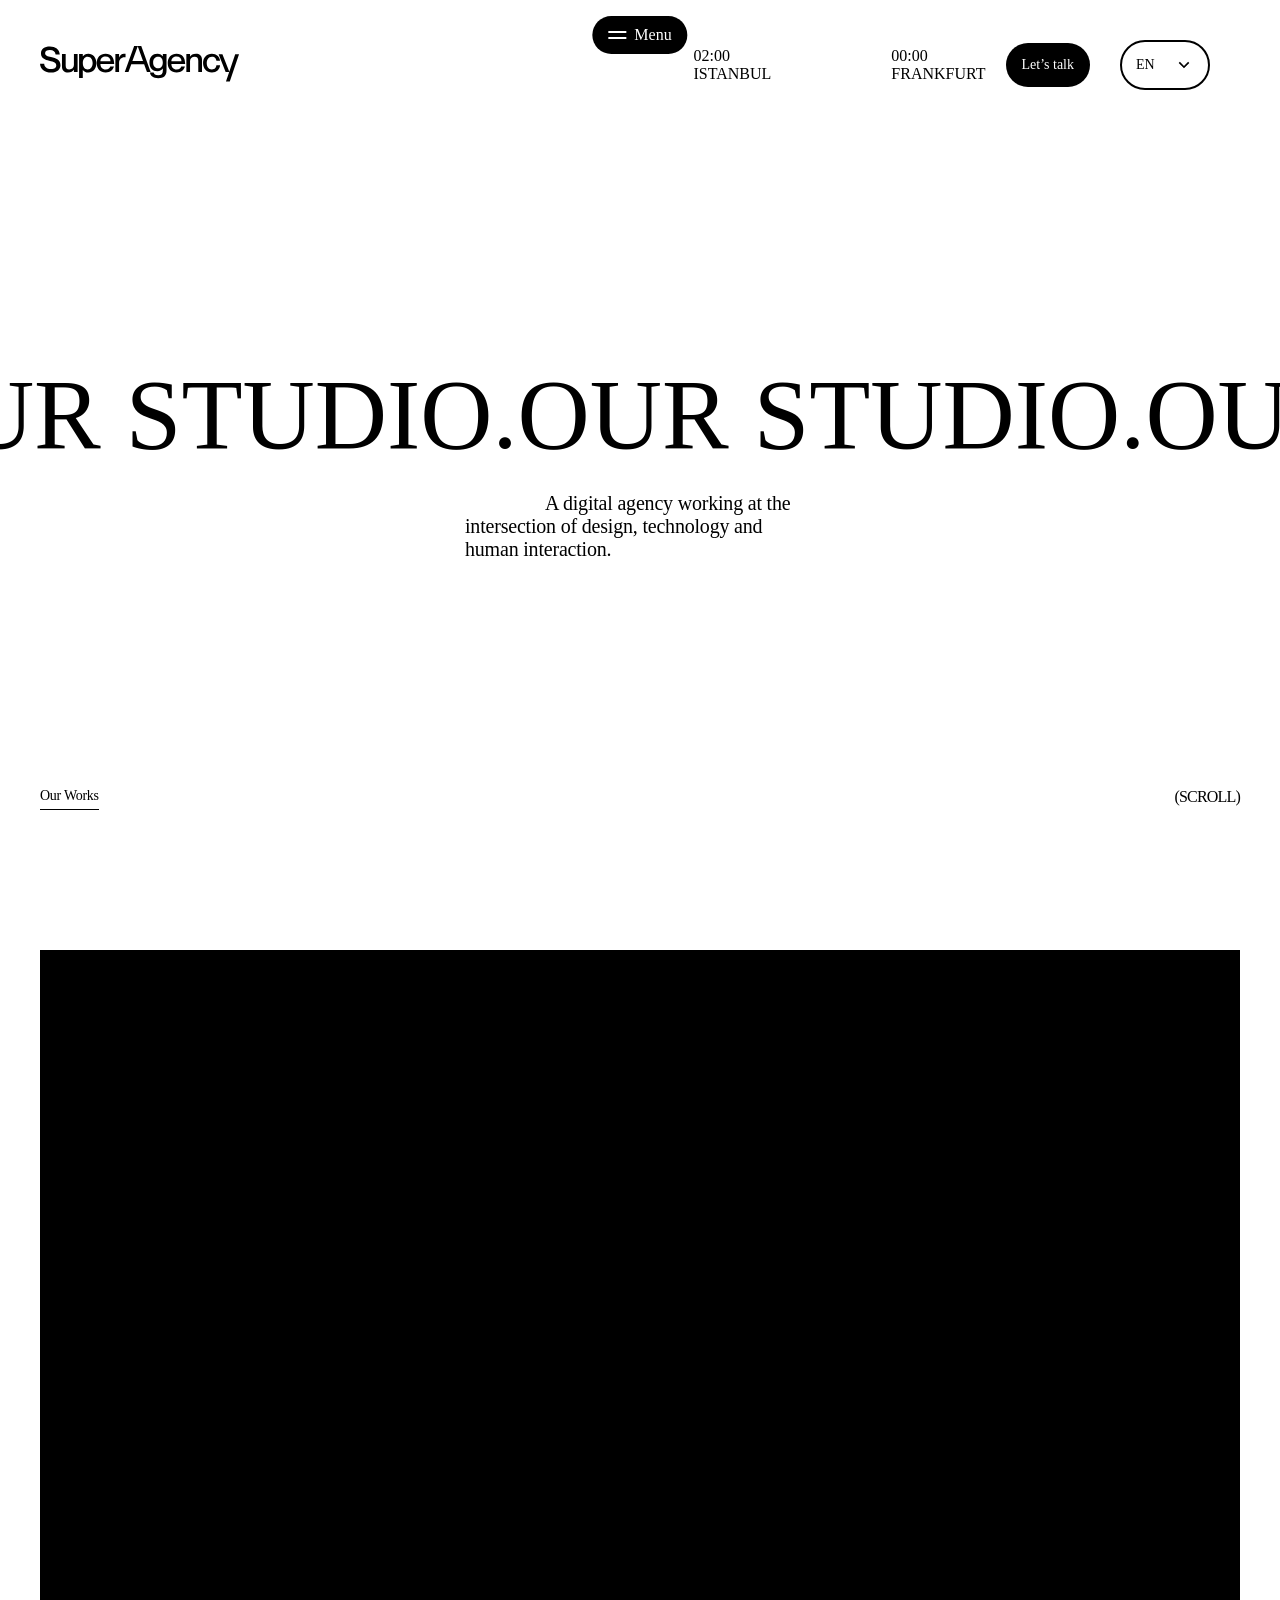
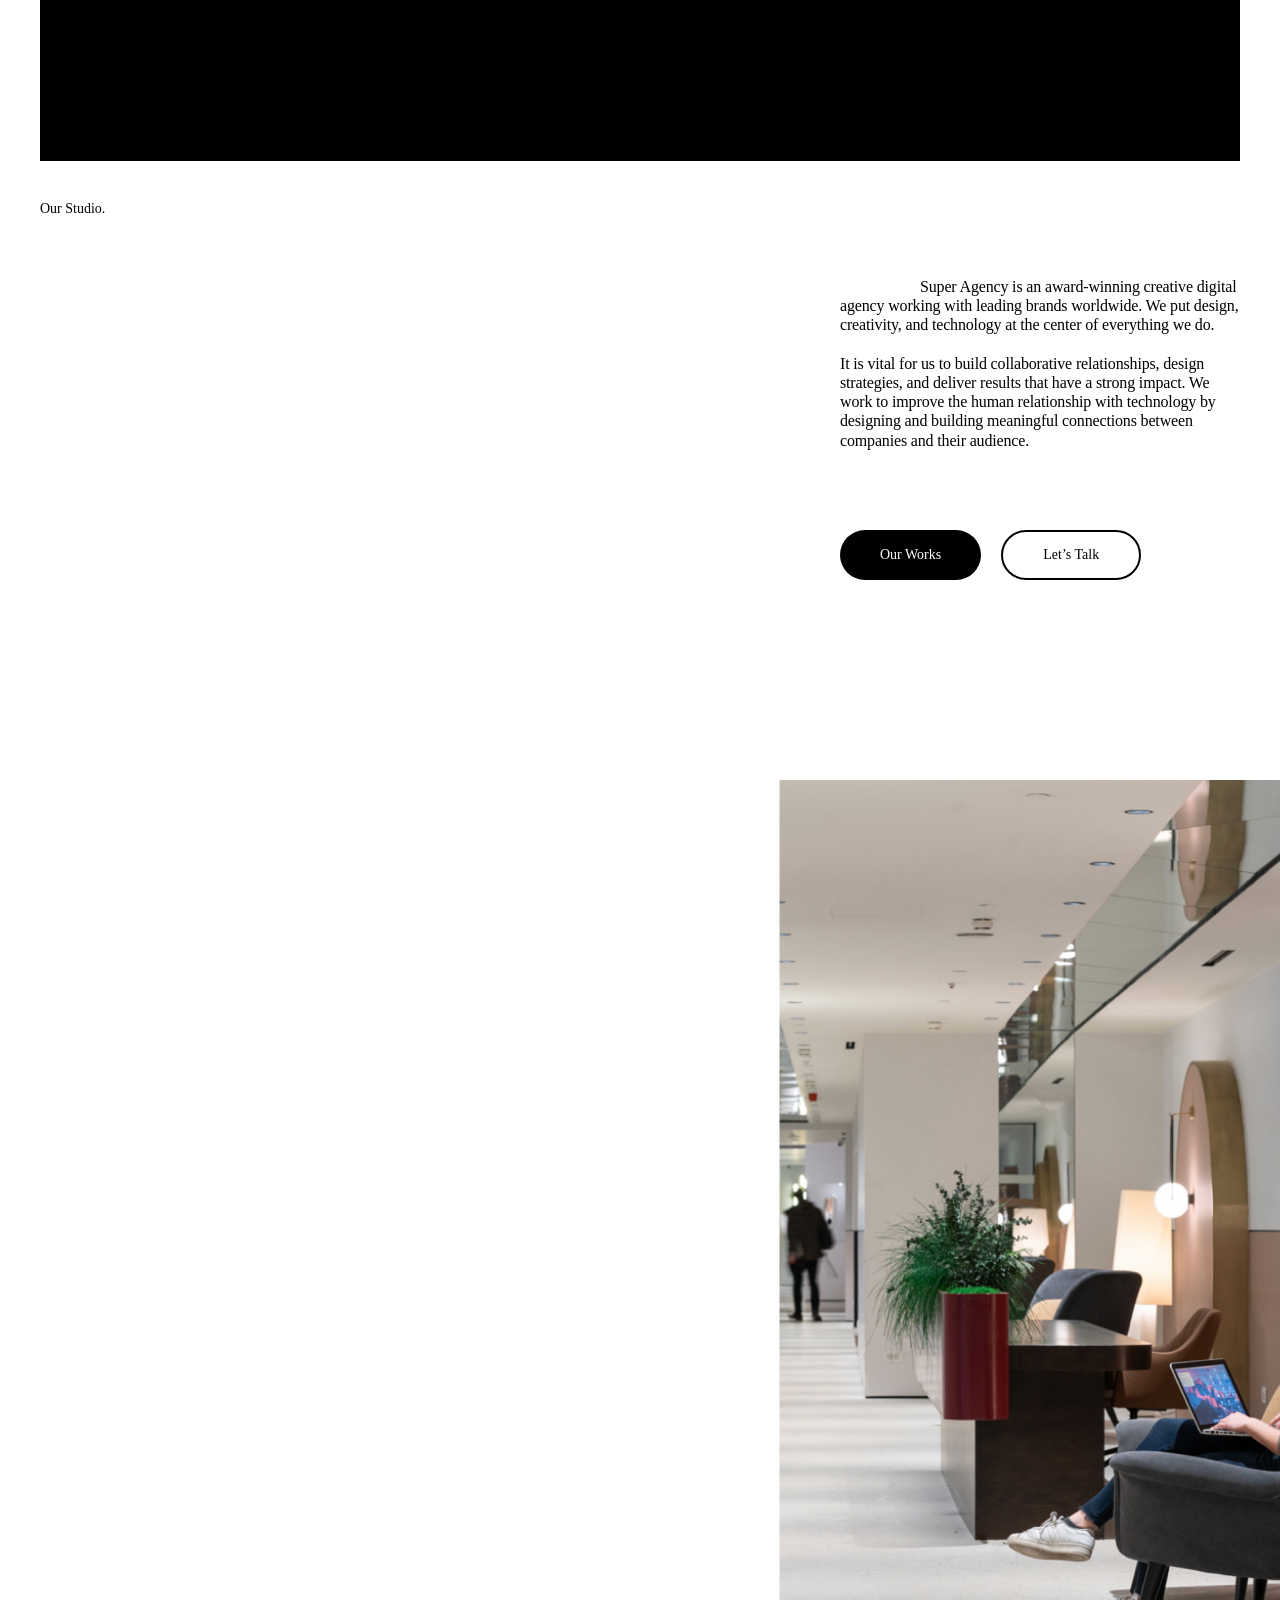
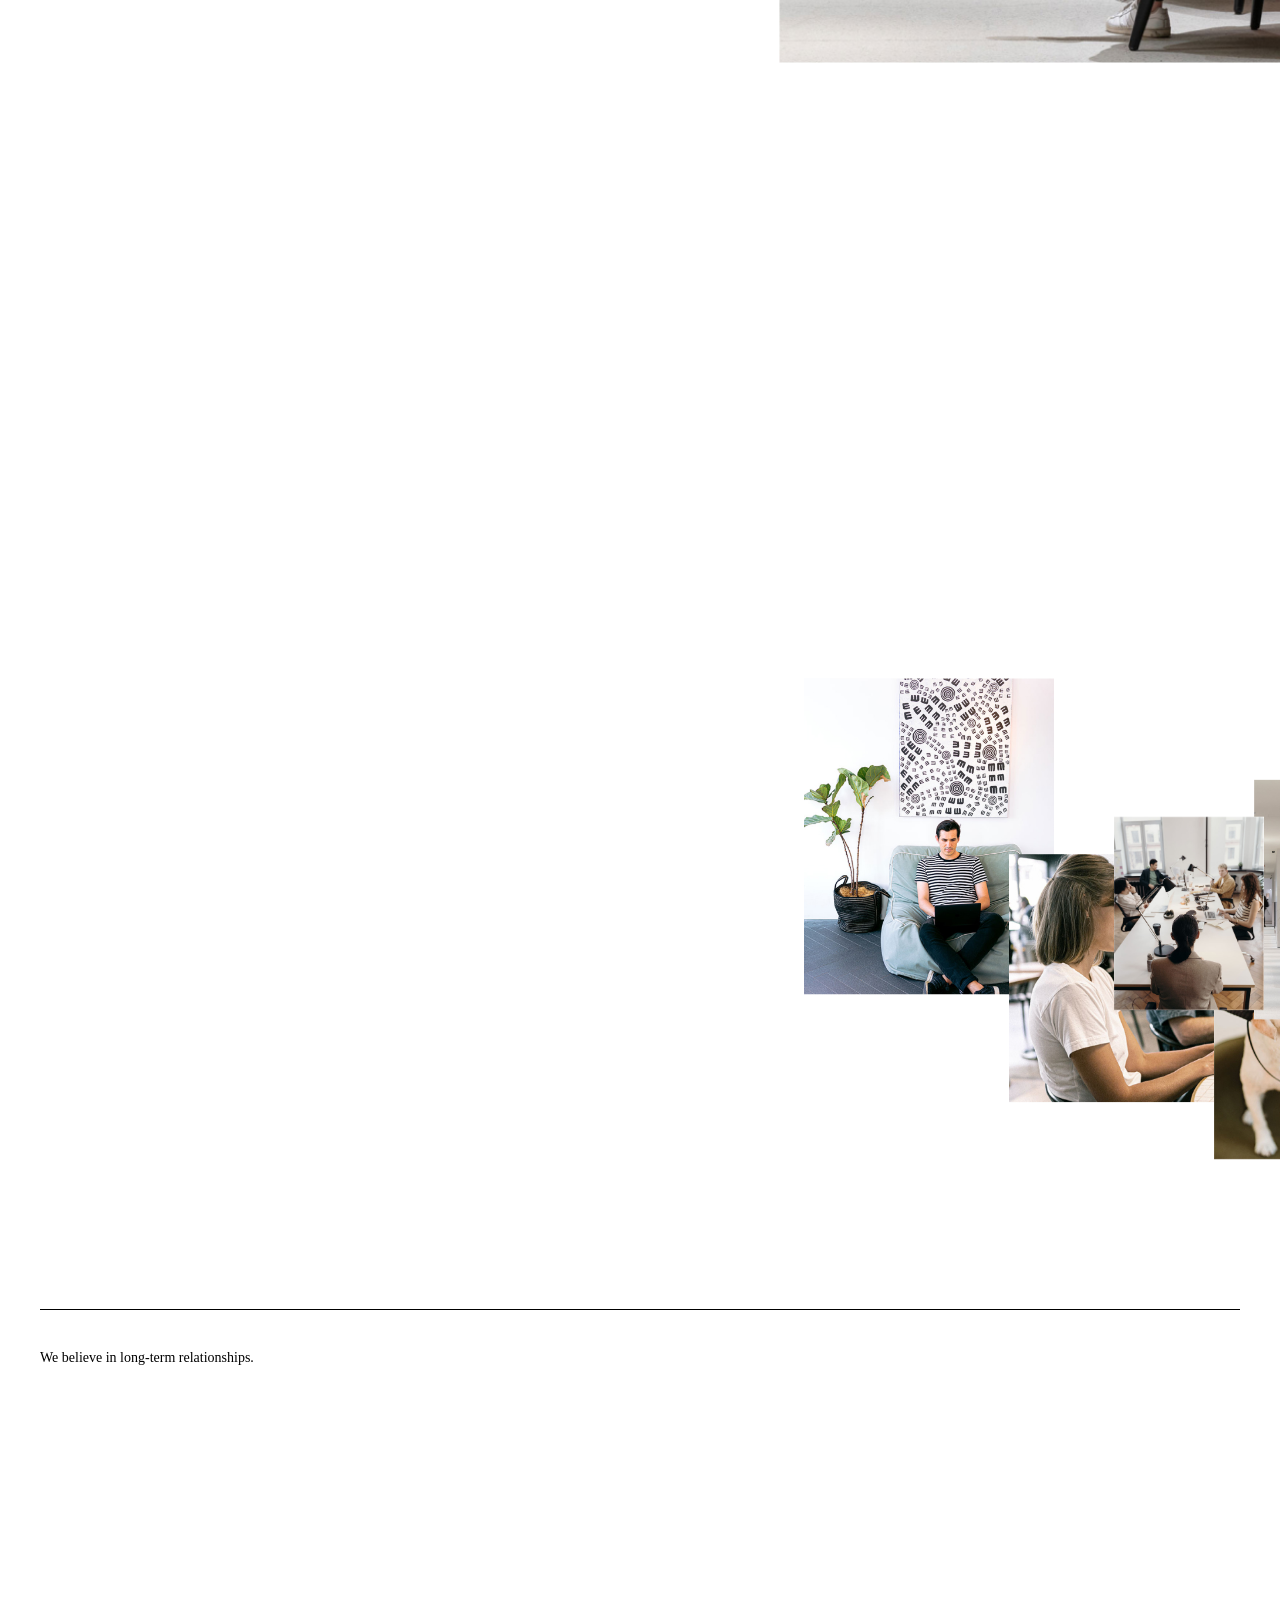
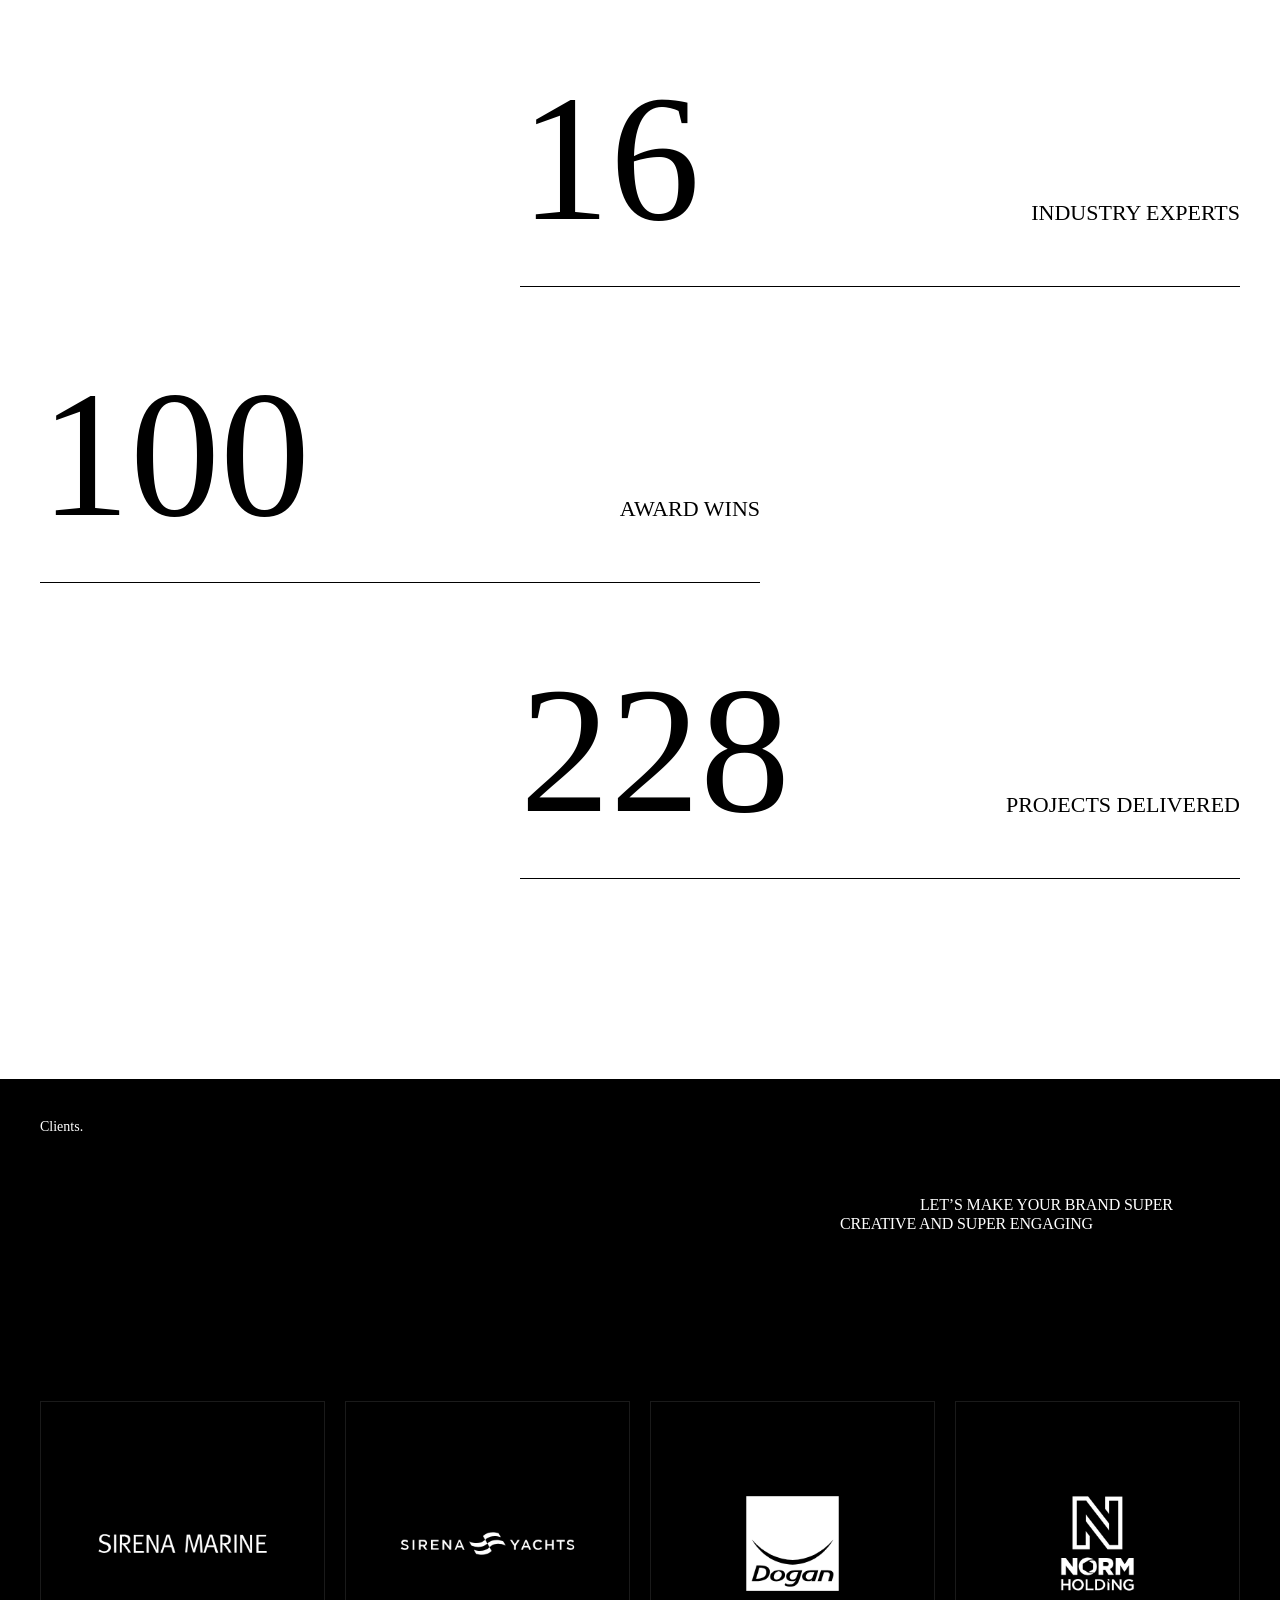
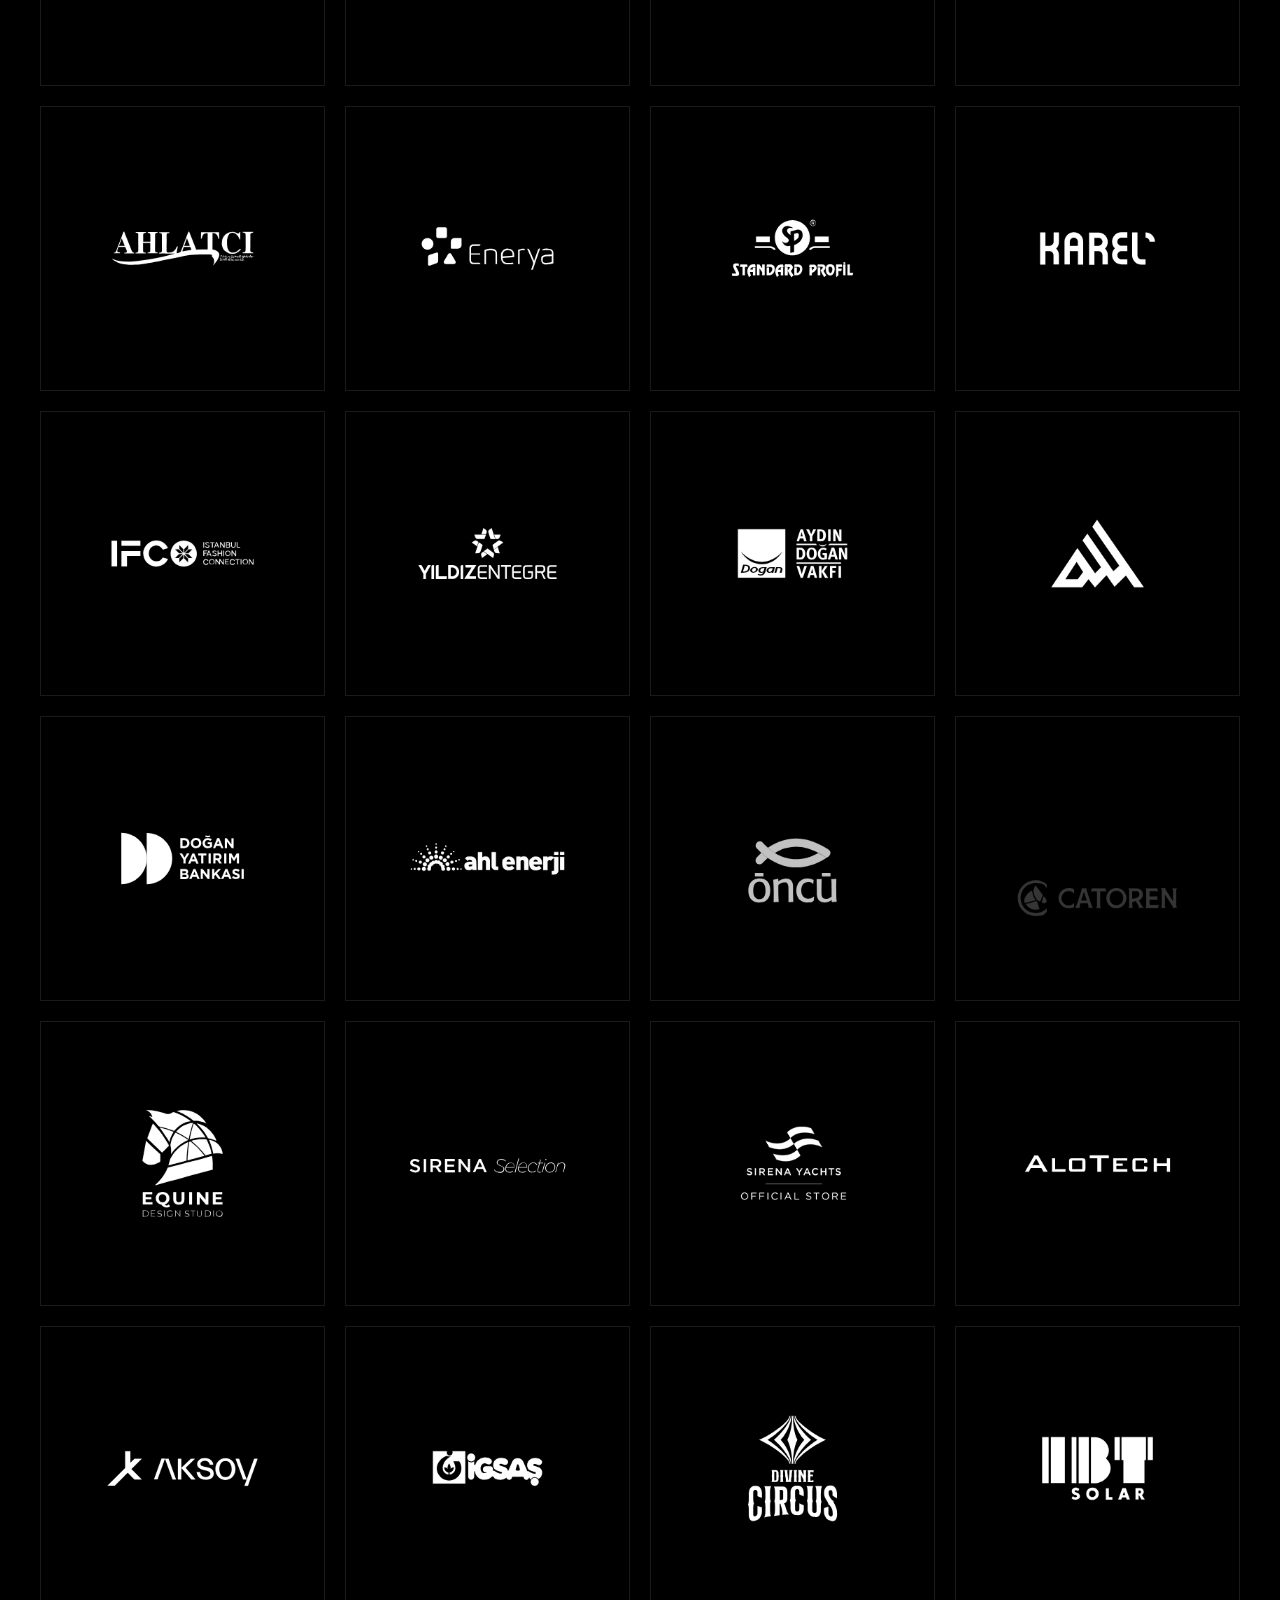
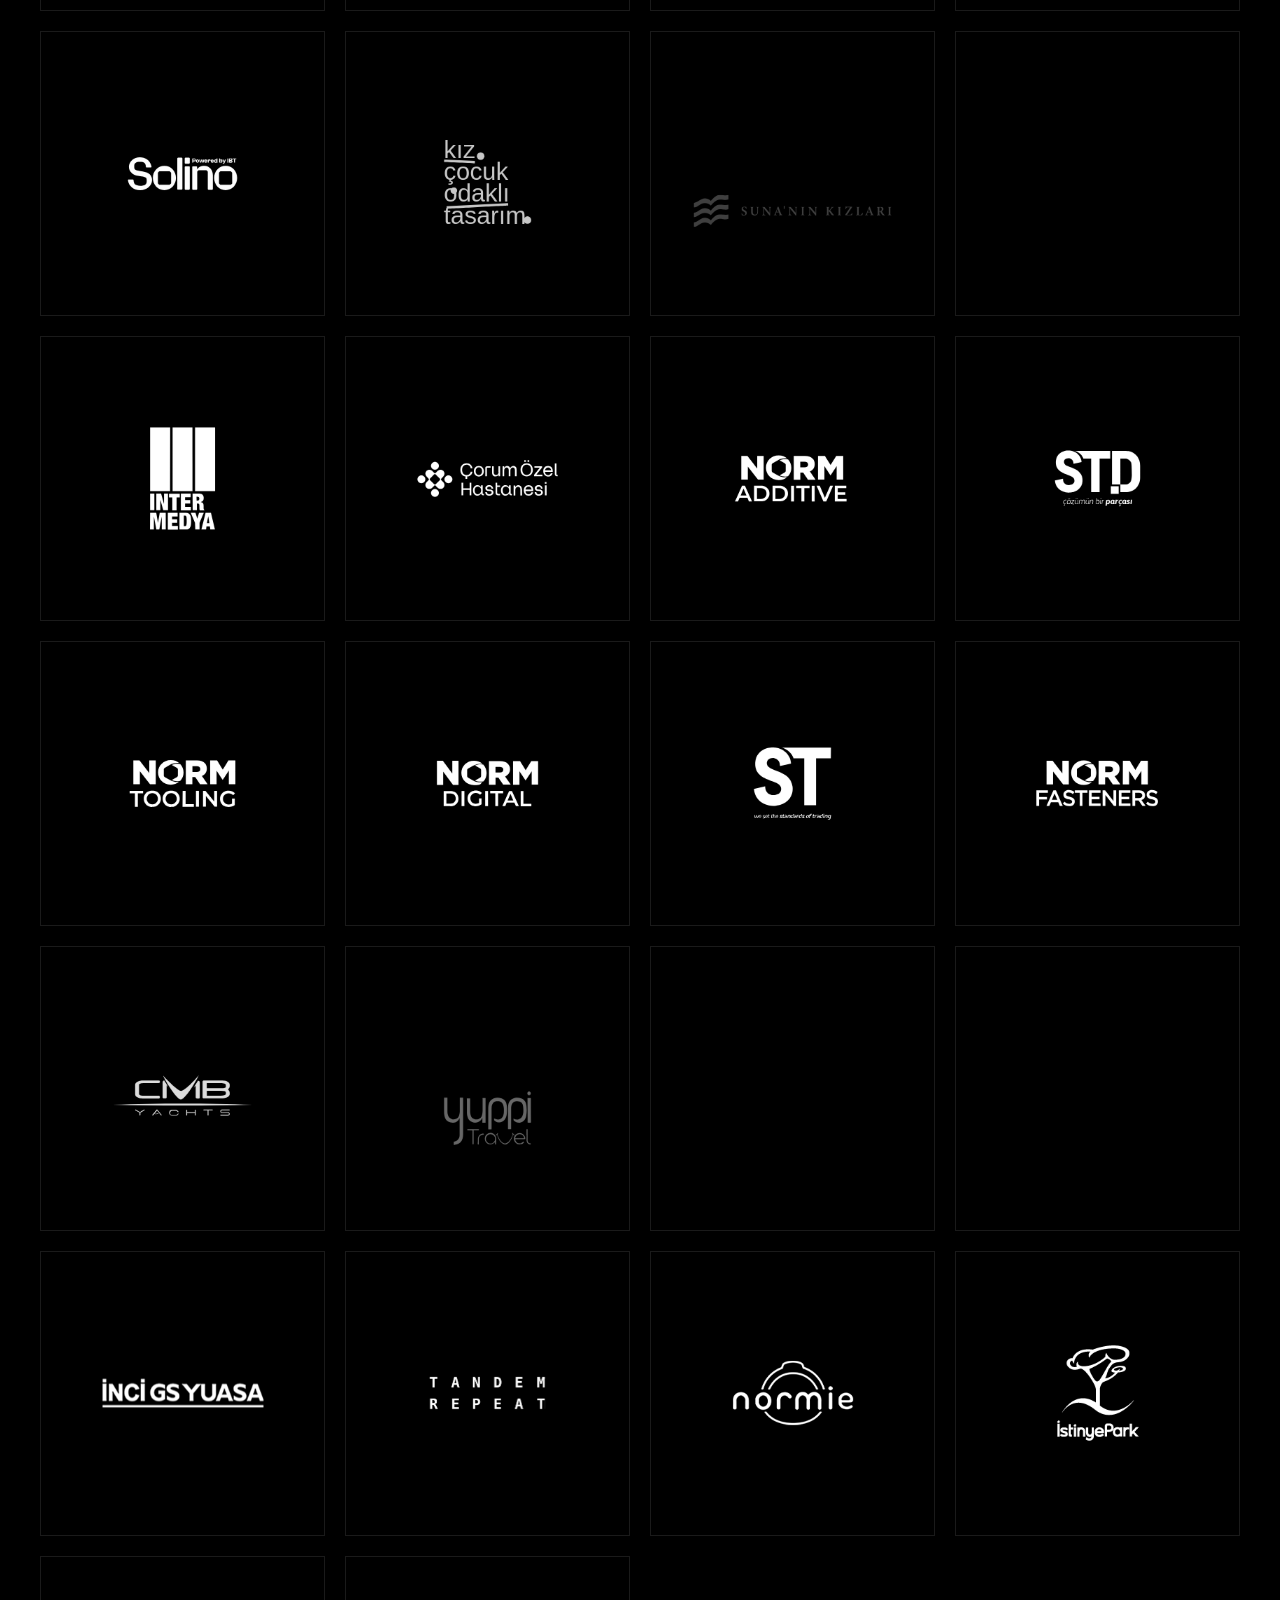
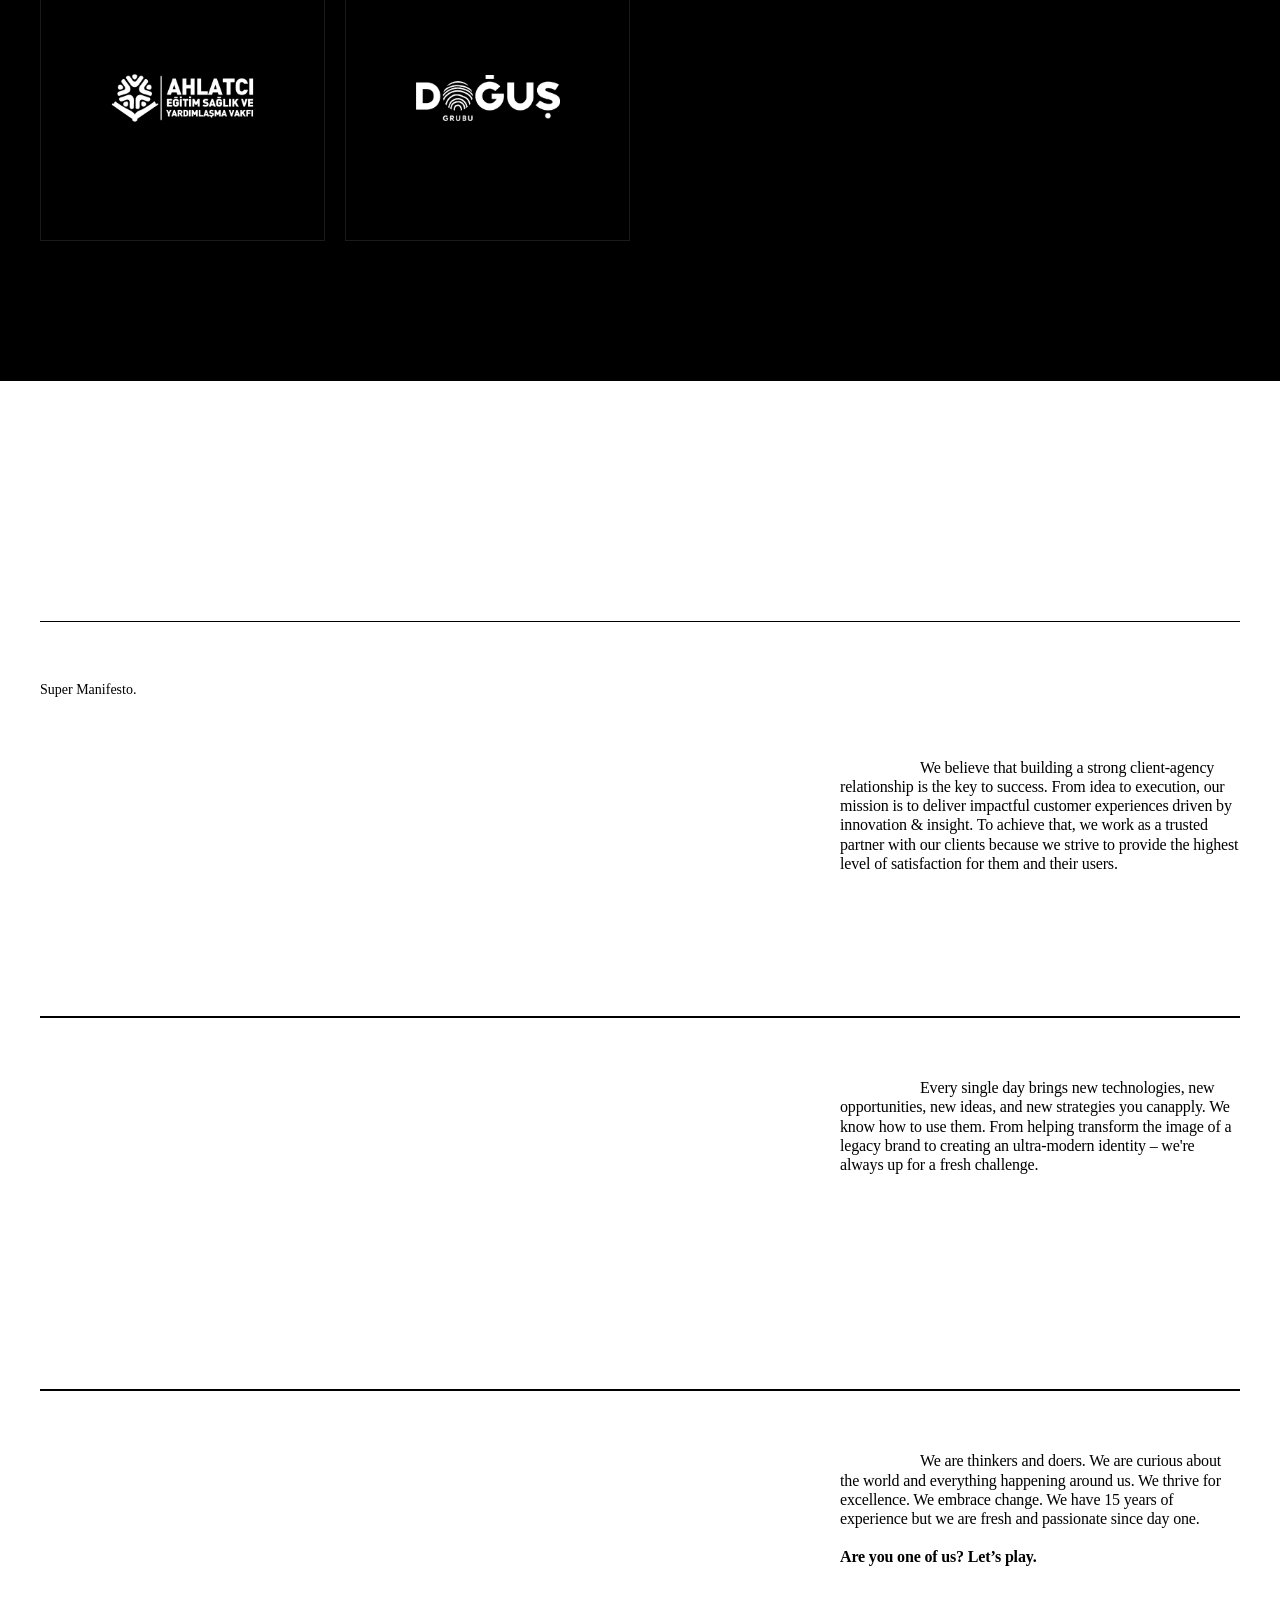
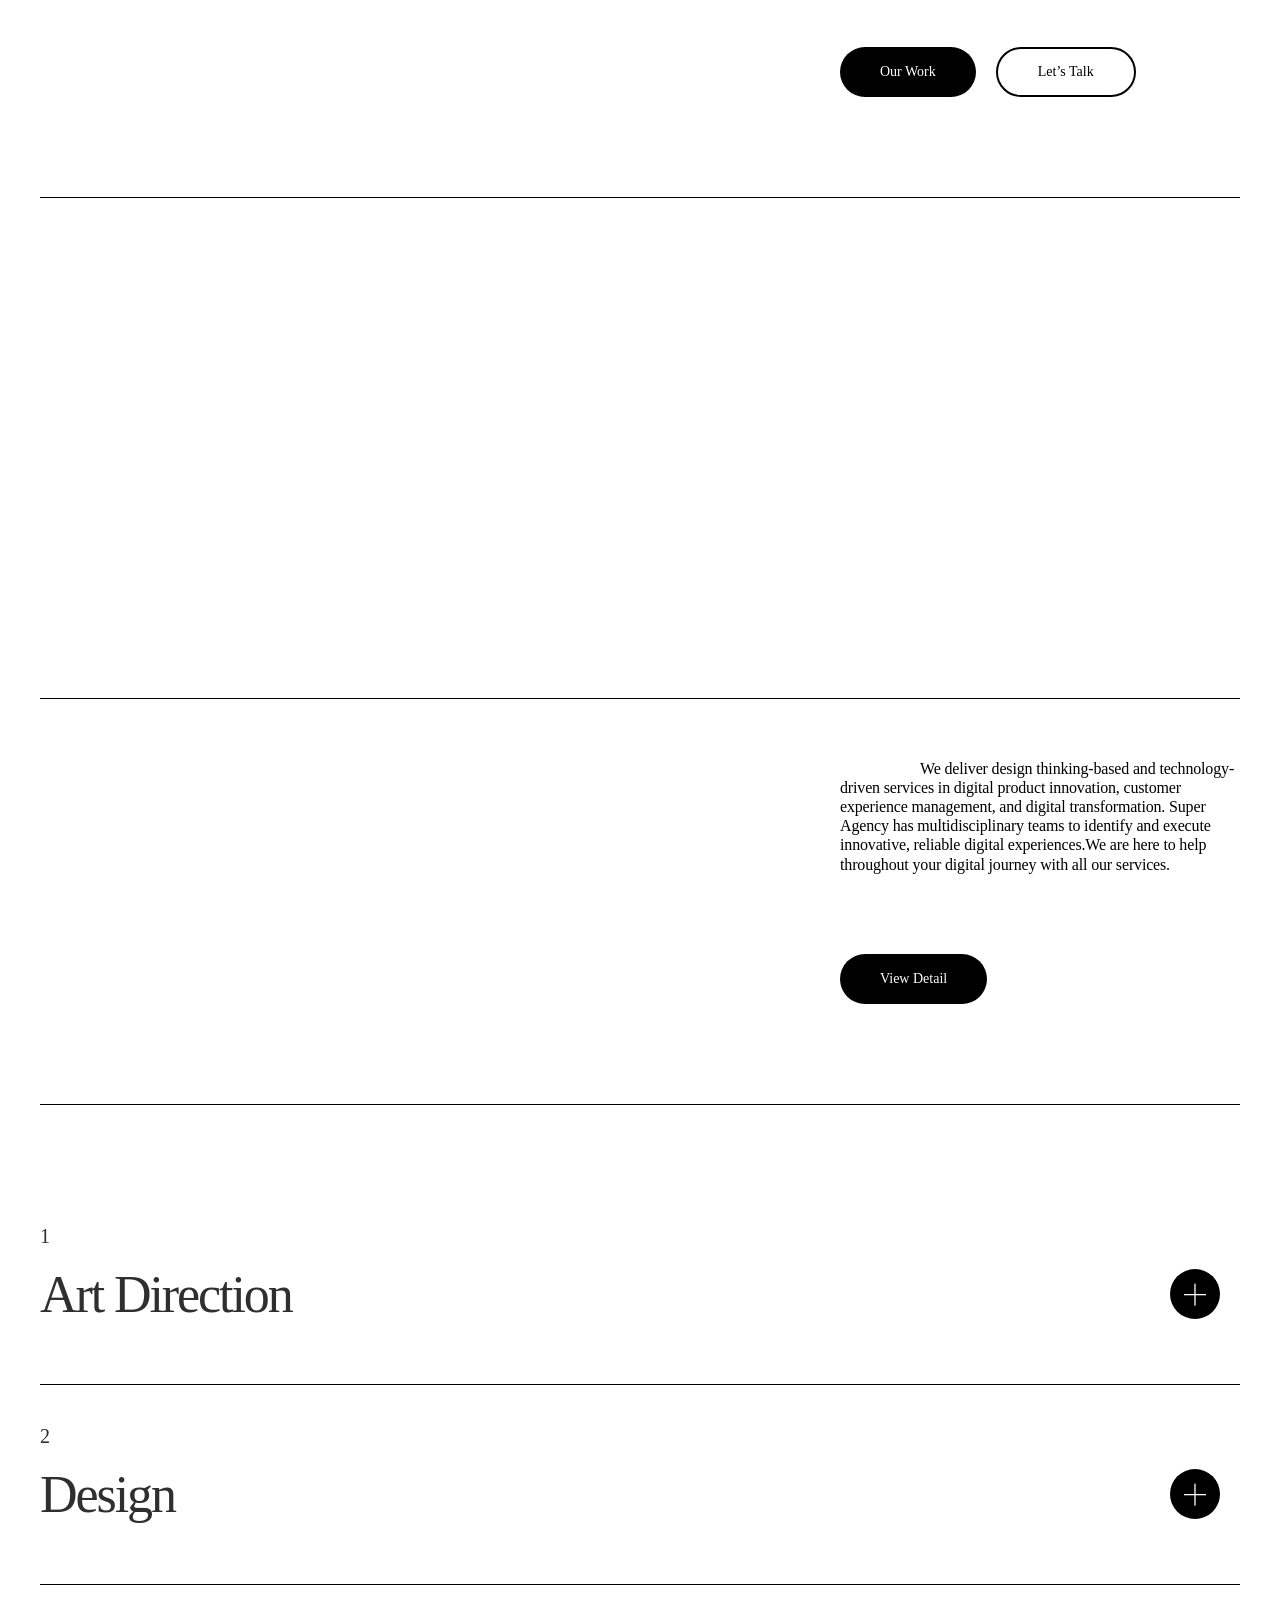
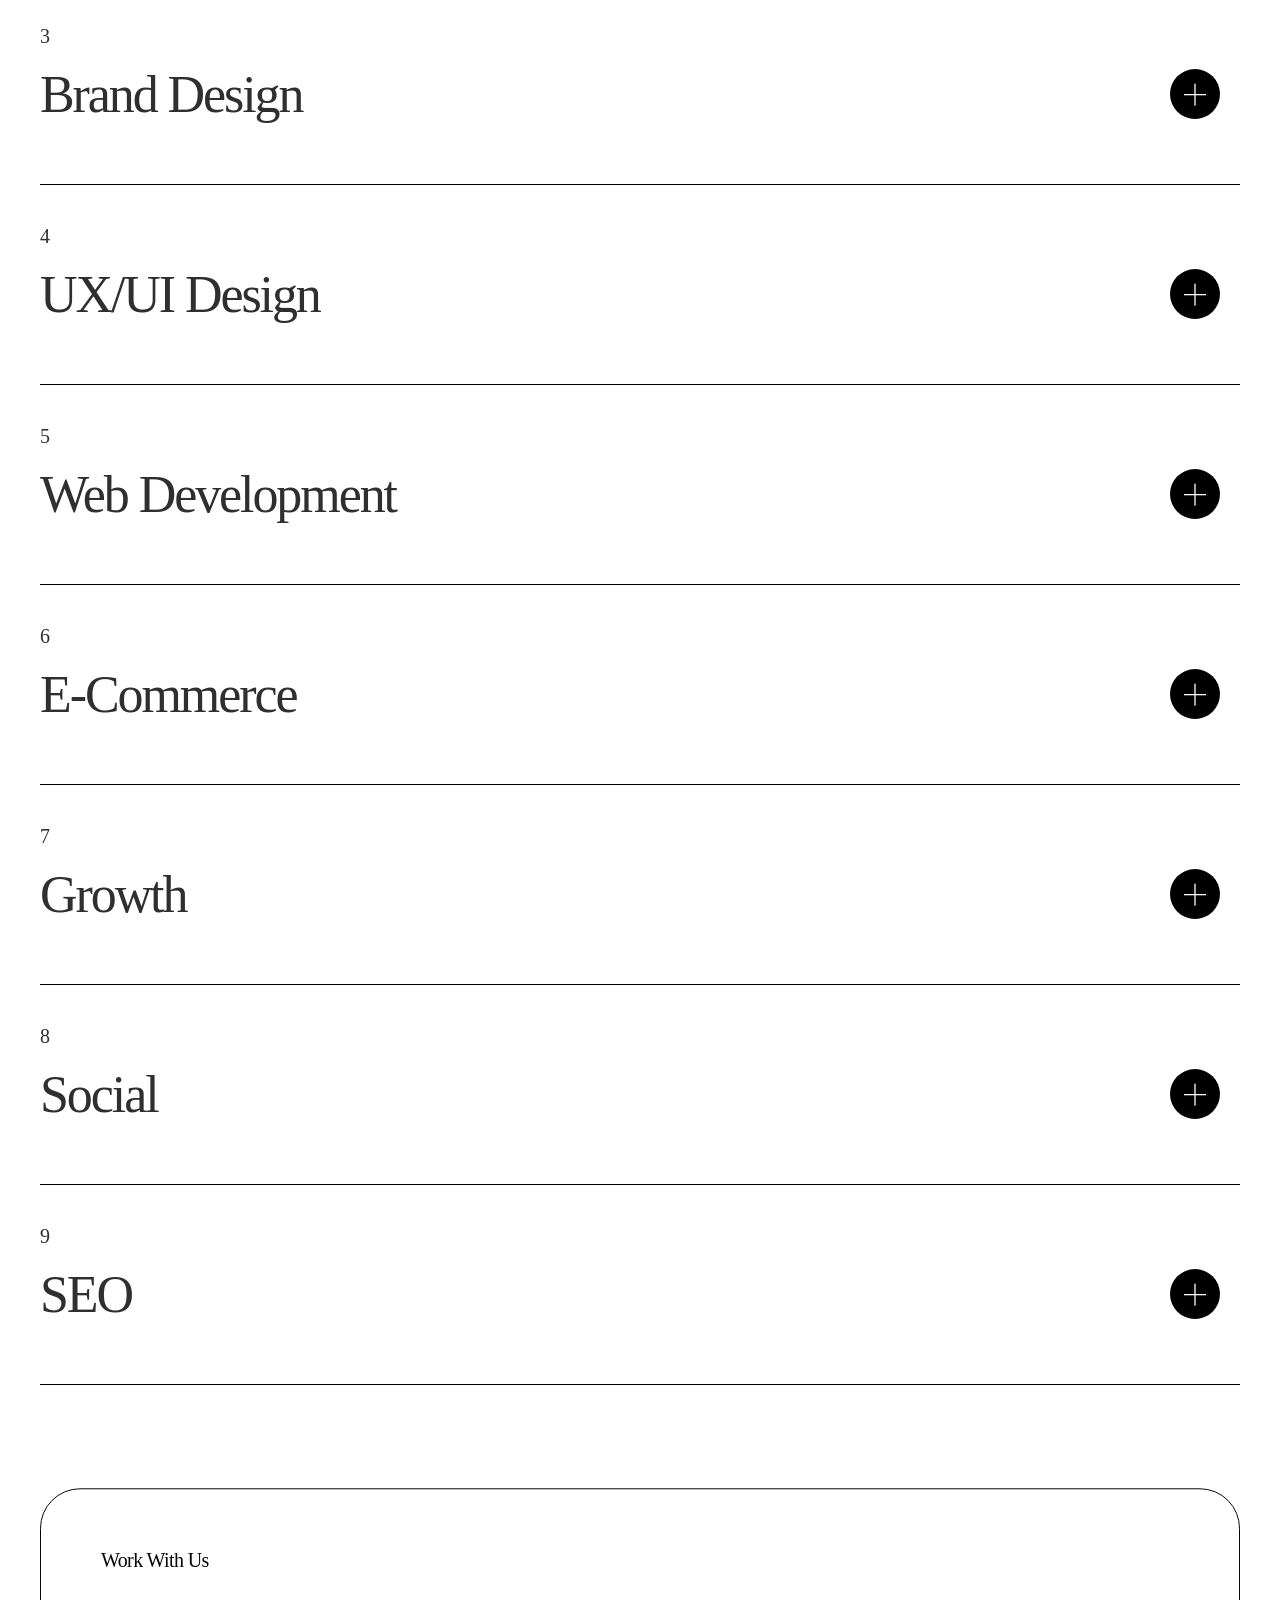
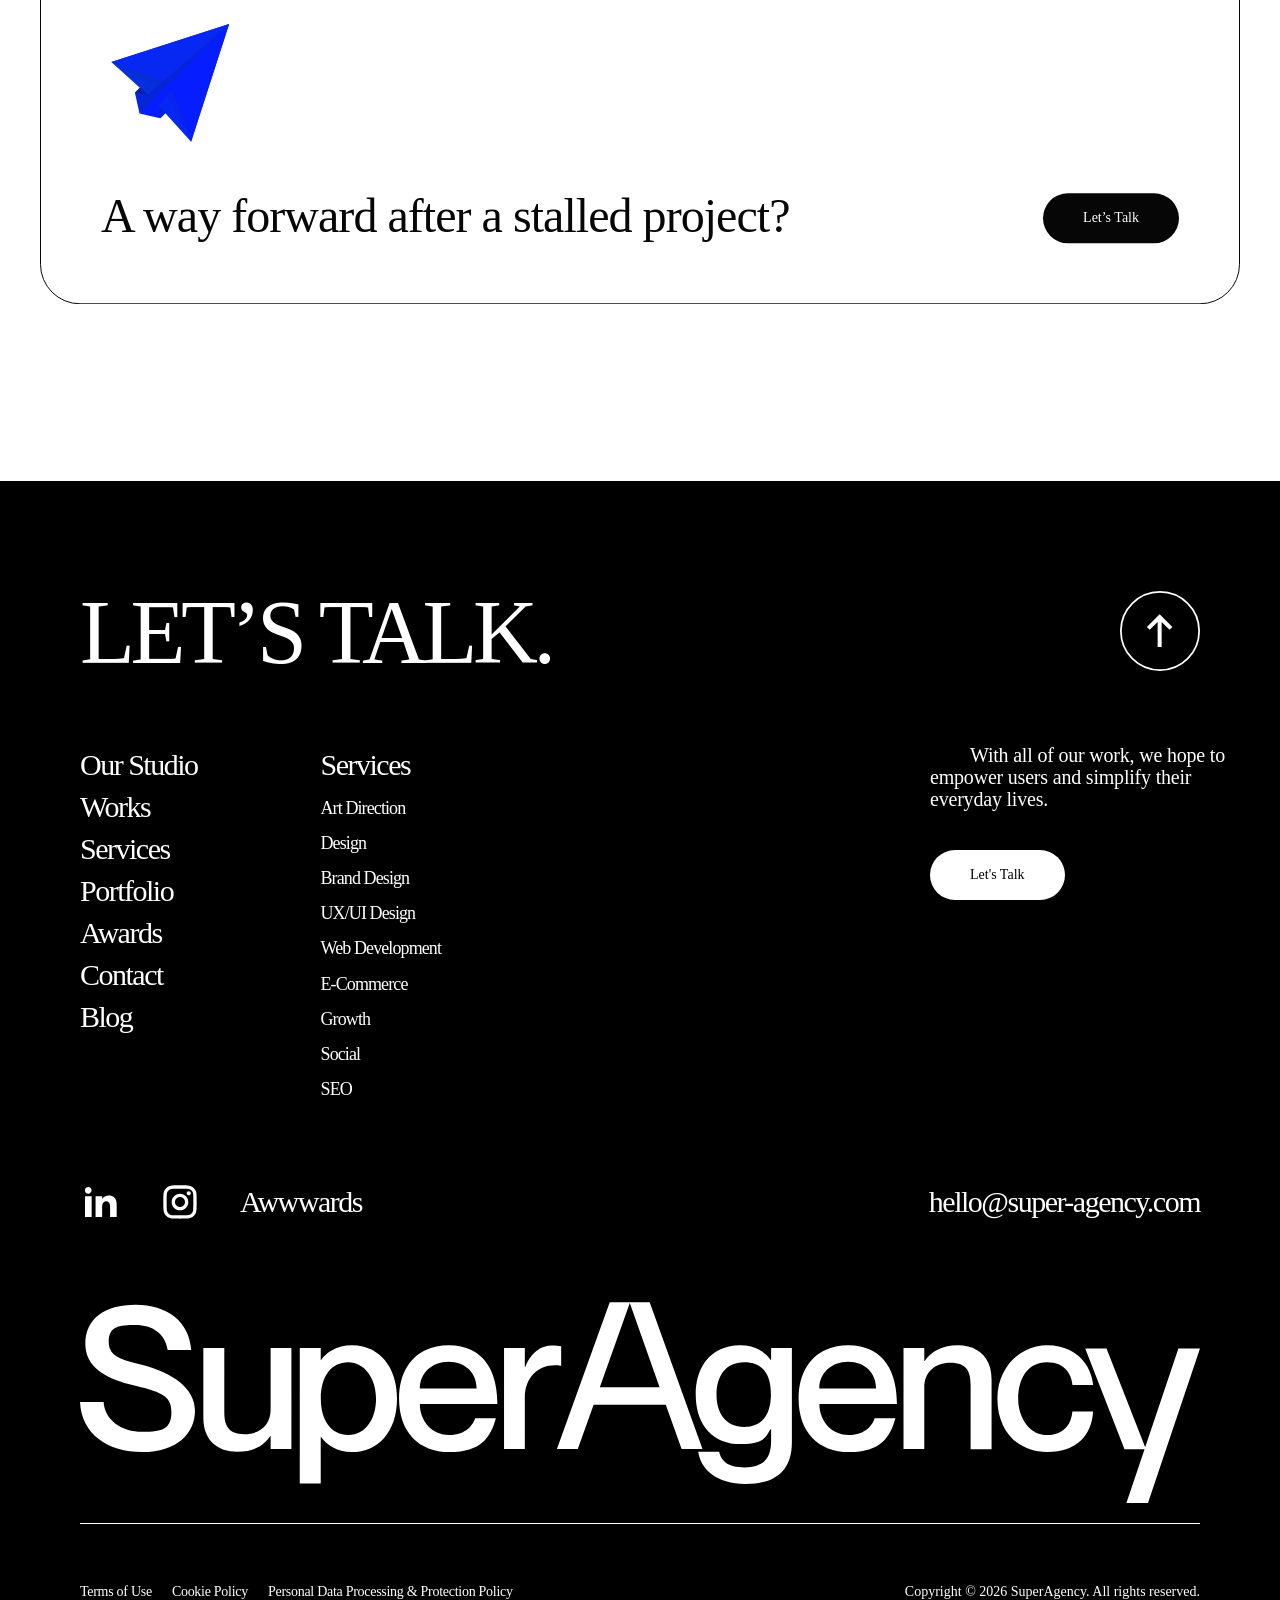
==== commit fe86de37: "Redesign navbar to match fourmula.ai pattern: centered black pill menu button with compact dropdown" ====
--- a/our-studio.html
+++ b/our-studio.html
@@ -76,6 +76,7 @@
 	})(window,document,'script','dataLayer','GTM-PHJW3L4');</script>
 	<!-- End Google Tag Manager -->
     
+<link rel="stylesheet" href="./nav-fourmula.css">
 </head>
 <body id="" class="wp-singular page-template page-template-page-templates page-template-about page-template-page-templatesabout-php page page-id-9 wp-embed-responsive wp-theme-super-new" >
 	
@@ -179,11 +180,12 @@
 			
             </div>
 
-            <div class="menu-button menu-open">
+            <div class="menu-button menu-open menu-pill">
                 <div class="lines">
                     <div class="line"></div>
                     <div class="line"></div>
                 </div>
+                <span class="menu-pill-label"><span class="open-text">Menu</span><span class="close-text">Close</span></span>
             </div>
         </div>
     </header>
--- a/nav-fourmula.css
+++ b/nav-fourmula.css
@@ -0,0 +1,174 @@
+/* Fourmula.ai-style navbar: centered black pill menu button + compact dropdown panel */
+
+header {
+  justify-content: flex-start !important;
+}
+header .logo { order: 1; }
+header .time-zone-items {
+  order: 2;
+  margin-left: auto;
+  margin-right: 2rem;
+  position: static !important;
+  transform: none !important;
+}
+header .right { order: 3; }
+
+header .logo svg { fill: #000 !important; }
+header .time-zone-items,
+header .time-zone-items * { color: #000 !important; }
+header .right .button { color: #000 !important; border-color: #000 !important; }
+header .lang-button span,
+header .lang-button svg { color: #000 !important; fill: #000 !important; }
+
+header .right .button.border.dark {
+  background: #000 !important;
+  color: #fff !important;
+  border: none !important;
+  border-radius: 999px !important;
+  padding: 0 1.6rem !important;
+  height: 4.4rem !important;
+  transition: background .3s ease;
+}
+header .right .button.border.dark:hover { background: #0119ff !important; }
+
+/* Pill-shaped menu button, centered in the header */
+.menu-button.menu-pill {
+  position: fixed !important;
+  top: 1.6rem !important;
+  left: 50% !important;
+  transform: translateX(-50%) !important;
+  right: auto !important;
+  display: flex !important;
+  align-items: center !important;
+  gap: 0.8rem !important;
+  background: #000 !important;
+  border-radius: 999px !important;
+  padding: 1rem 1.6rem !important;
+  width: auto !important;
+  height: auto !important;
+  z-index: 1001 !important;
+  cursor: pointer;
+}
+.menu-button.menu-pill .lines {
+  position: static !important;
+  width: 1.8rem !important;
+  height: auto !important;
+  display: flex !important;
+  flex-direction: column !important;
+  gap: 0.4rem !important;
+}
+.menu-button.menu-pill .lines .line {
+  position: static !important;
+  width: 100% !important;
+  height: 2px !important;
+  background-color: #fff !important;
+  transition: transform .3s ease, opacity .3s ease;
+}
+.menu-button.menu-pill .lines .line:first-child,
+.menu-button.menu-pill .lines .line:last-child {
+  transform: none !important;
+}
+.menu-button.menu-pill.active .lines .line:first-child {
+  transform: translateY(6px) rotate(45deg) !important;
+}
+.menu-button.menu-pill.active .lines .line:last-child {
+  transform: translateY(-6px) rotate(-45deg) !important;
+}
+.menu-pill-label {
+  color: #fff;
+  font-size: 1.6rem;
+  font-family: inherit;
+  white-space: nowrap;
+}
+.menu-pill-label .close-text { display: none; }
+.menu-button.menu-pill.active .menu-pill-label .open-text { display: none; }
+.menu-button.menu-pill.active .menu-pill-label .close-text { display: inline; }
+
+/* Compact centered dropdown panel replacing the full-screen overlay */
+.menu-content {
+  position: fixed !important;
+  top: 6.4rem !important;
+  left: 50% !important;
+  transform: translateX(-50%) !important;
+  width: min(92vw, 24rem) !important;
+  height: auto !important;
+  max-height: 76vh !important;
+  overflow-y: auto !important;
+  background: #ececec !important;
+  border-radius: 1.6rem !important;
+  padding: 2rem !important;
+  box-shadow: 0 2rem 6rem rgba(0, 0, 0, 0.18) !important;
+  flex-direction: column !important;
+  gap: 1.6rem !important;
+  opacity: 0;
+  visibility: hidden;
+}
+.menu-content .menu {
+  margin-top: 0 !important;
+  align-items: flex-start !important;
+}
+.menu-content .menu ul li {
+  overflow: visible !important;
+}
+.menu-content .menu ul li a {
+  font-size: 1.9rem !important;
+  color: #111 !important;
+  font-weight: 500 !important;
+  margin-bottom: 0.6rem !important;
+  height: auto !important;
+}
+.menu-content .menu ul li a.link.line-animated::before {
+  background: #111 !important;
+}
+.menu-content .bottom {
+  margin-top: 0 !important;
+  gap: 1.2rem !important;
+}
+.menu-content .bottom .social {
+  margin: 0 !important;
+  gap: 1.2rem !important;
+}
+.menu-content .bottom .social li a svg {
+  fill: #111 !important;
+  width: 2rem !important;
+}
+.menu-content .bottom .nav {
+  flex-direction: column !important;
+  align-items: flex-start !important;
+  gap: 0.6rem !important;
+}
+.menu-content .bottom .nav ul {
+  flex-direction: column !important;
+  gap: 0.5rem !important;
+}
+.menu-content .bottom .nav ul li a {
+  color: #333 !important;
+  font-size: 1.2rem !important;
+  white-space: normal !important;
+  line-height: 1.4 !important;
+}
+.menu-content .bottom .nav span a {
+  color: #333 !important;
+  font-size: 1.2rem !important;
+  white-space: normal !important;
+}
+
+@media (max-width: 768px) {
+  header .time-zone-items { display: none !important; }
+  .menu-content { width: min(92vw, 20rem) !important; padding: 1.6rem !important; }
+  .menu-content .menu ul li a { font-size: 1.6rem !important; }
+}
+
+@media (max-width: 540px) {
+  .menu-button.menu-pill {
+    left: auto !important;
+    right: 1.2rem !important;
+    top: 1.2rem !important;
+    transform: none !important;
+    padding: 0.8rem 1.1rem !important;
+    gap: 0.5rem !important;
+  }
+  .menu-button.menu-pill .lines { width: 1.5rem !important; }
+  .menu-pill-label { font-size: 1.3rem !important; }
+  .menu-content { top: 5.4rem !important; right: 1.2rem !important; left: auto !important; transform: none !important; }
+}
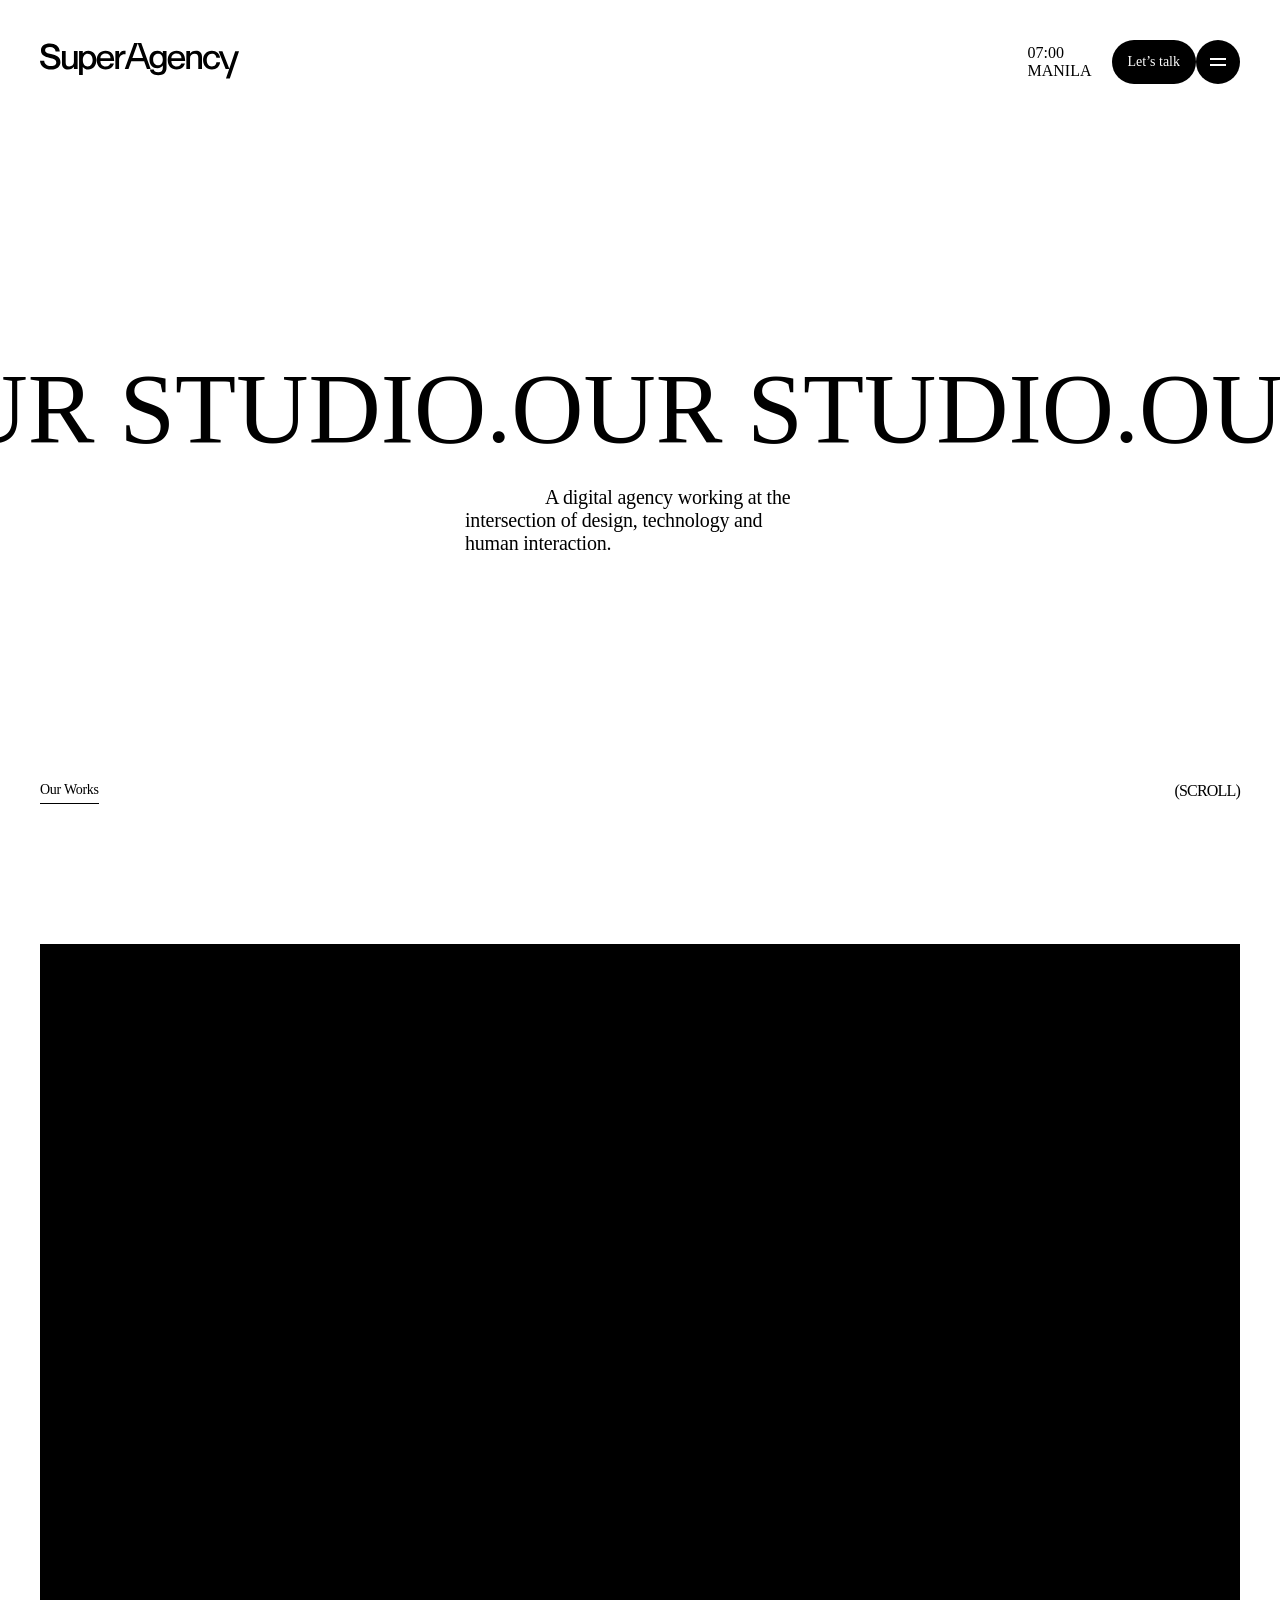
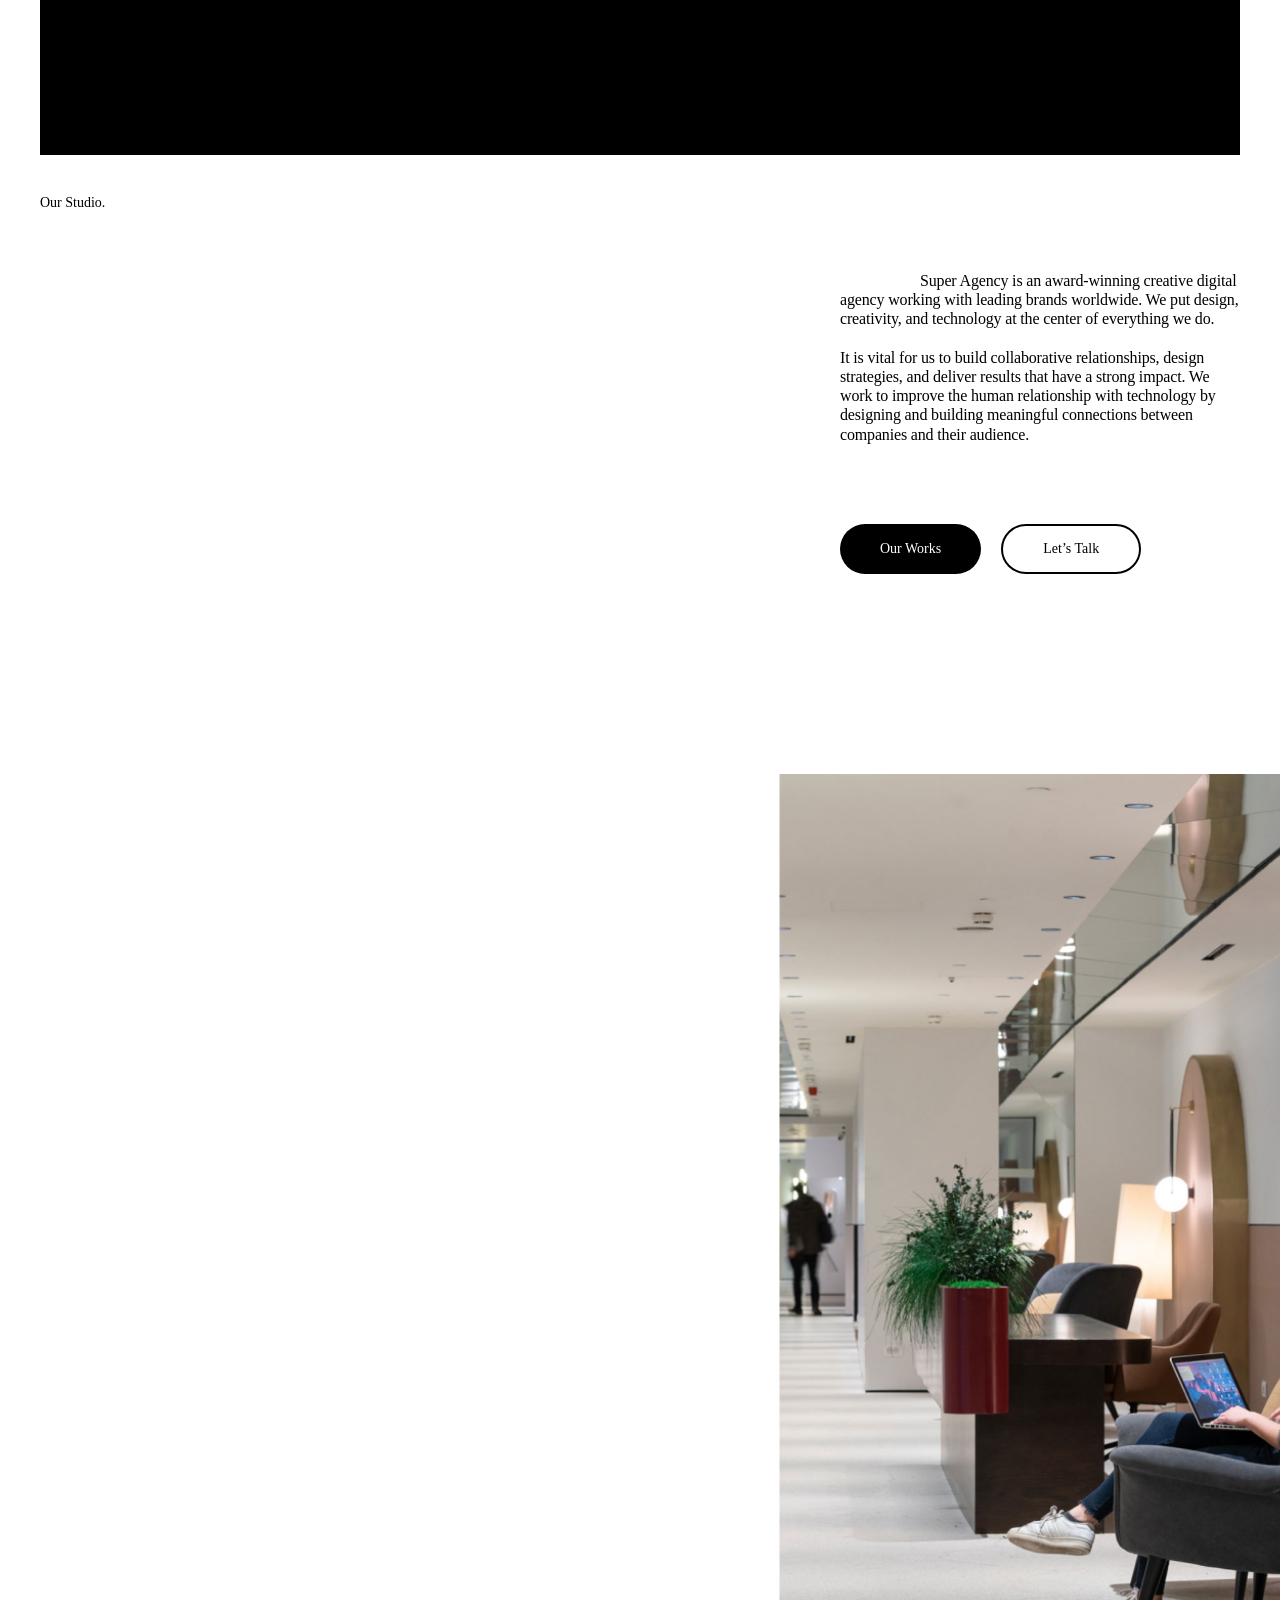
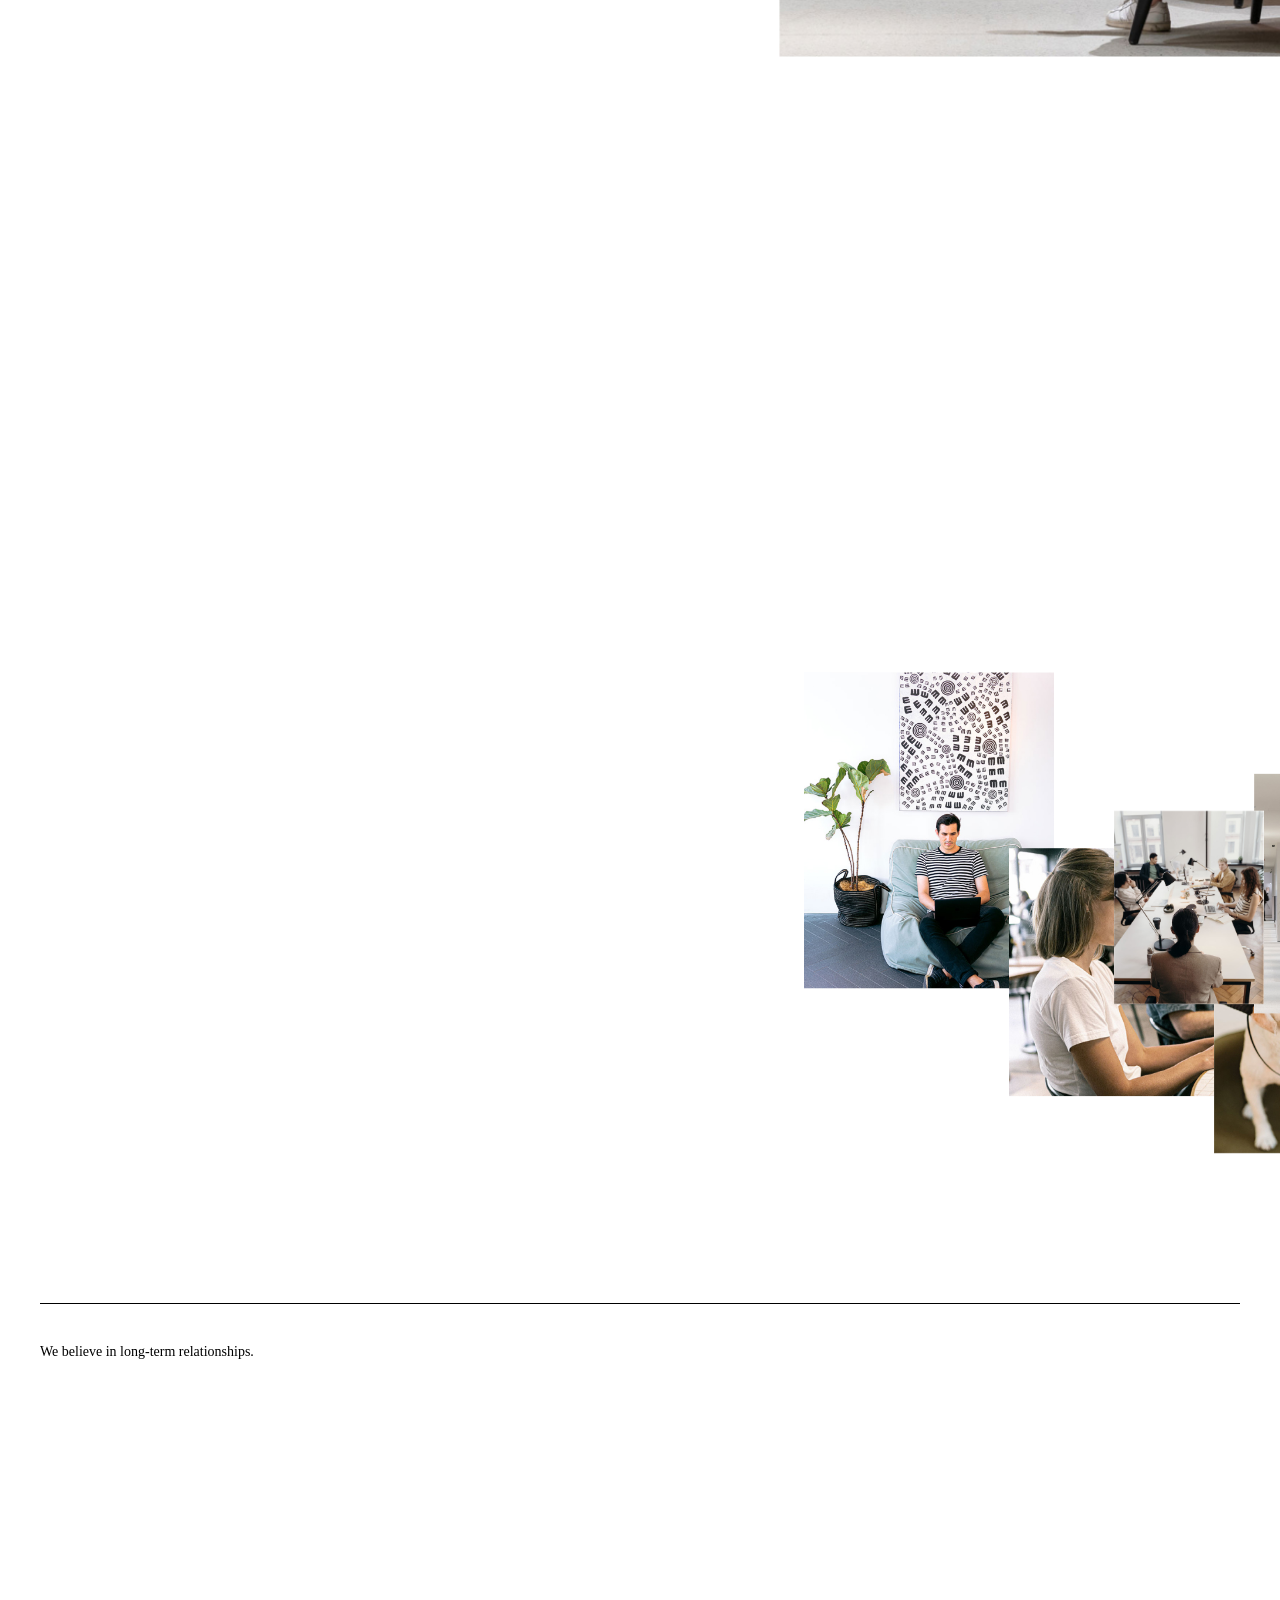
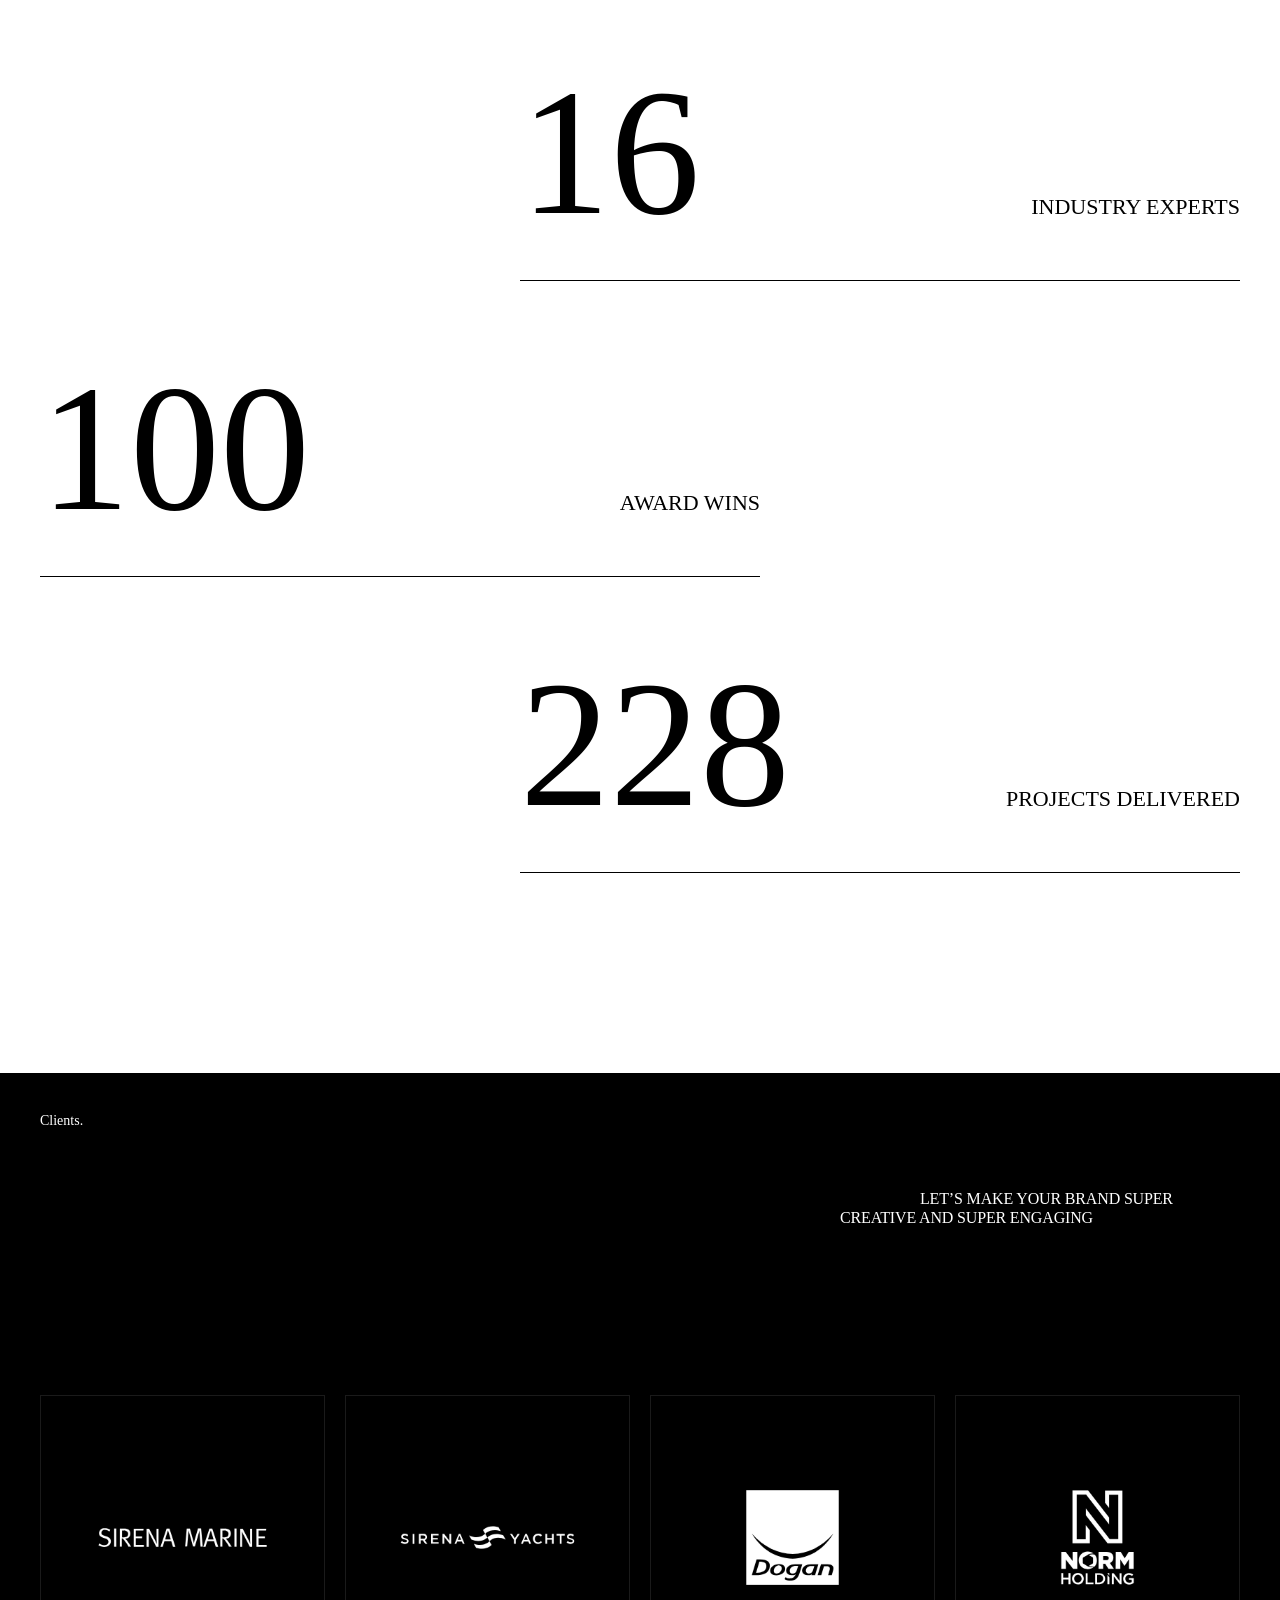
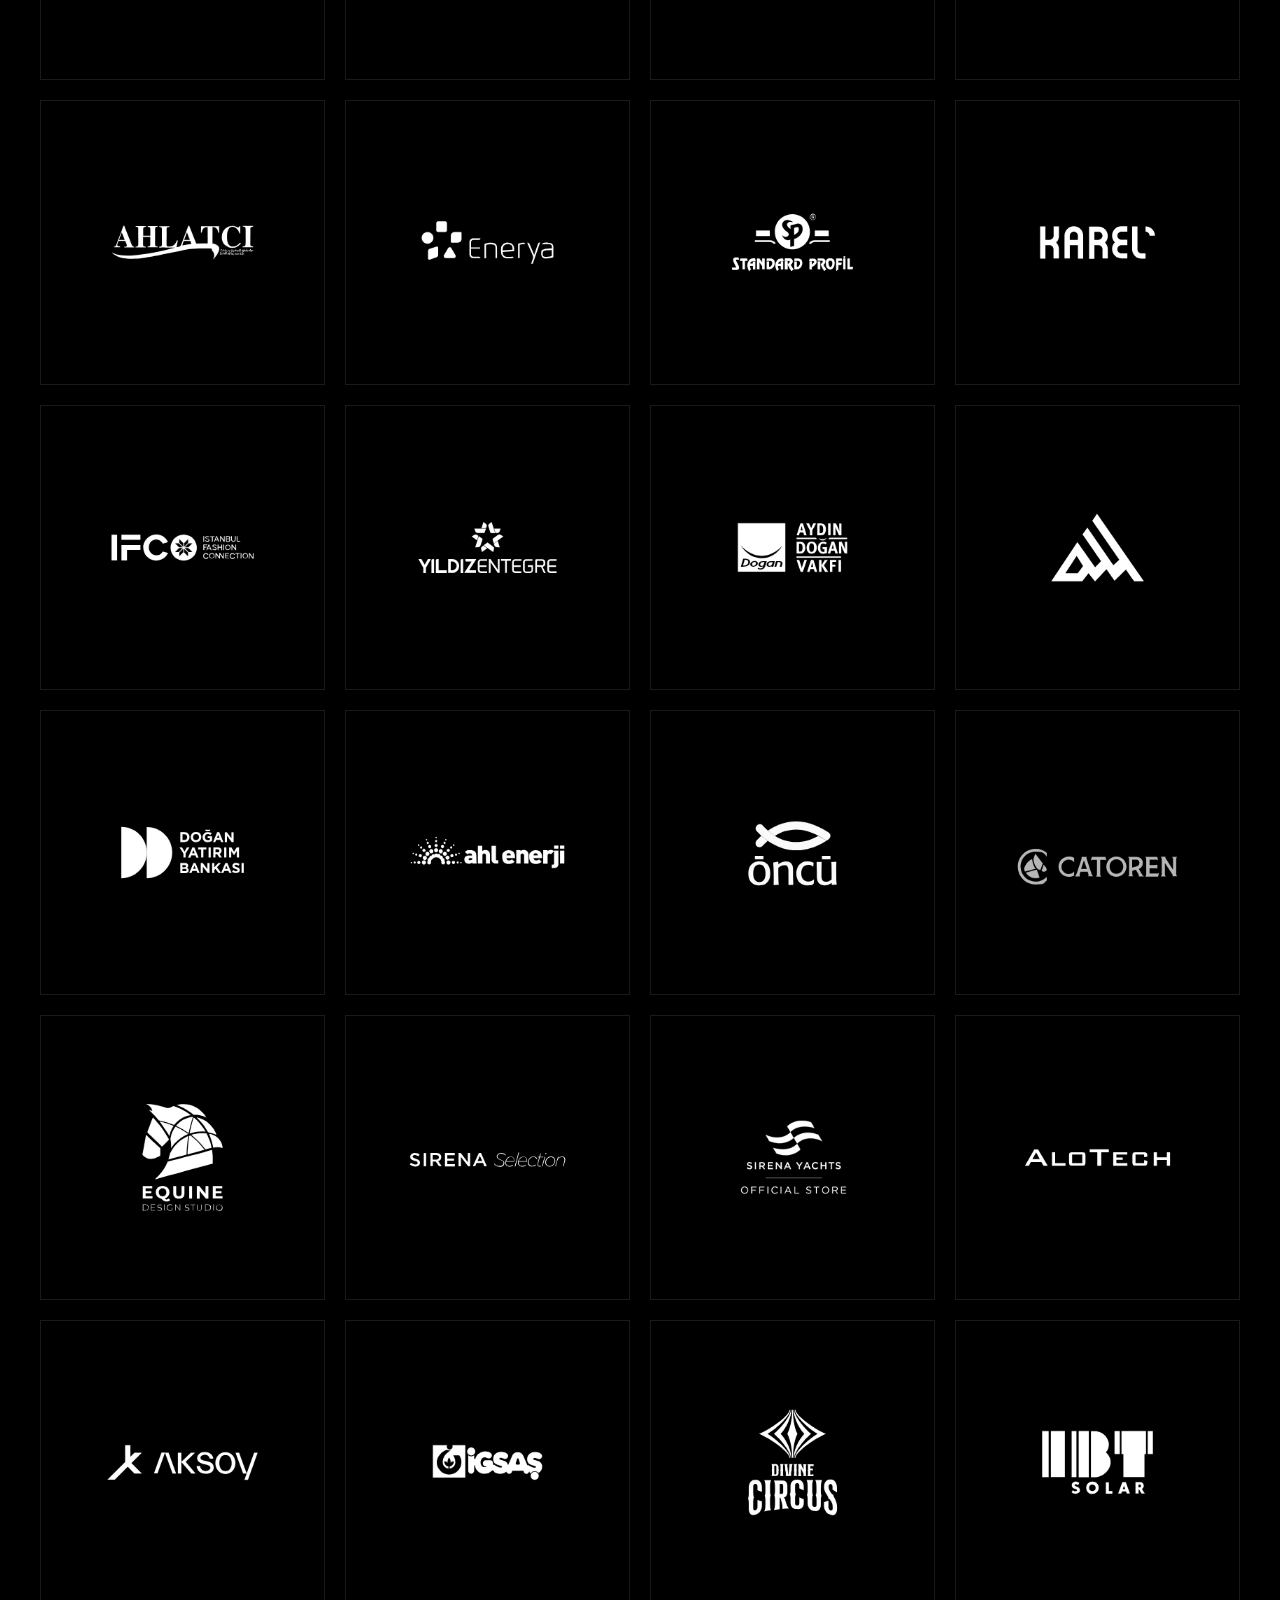
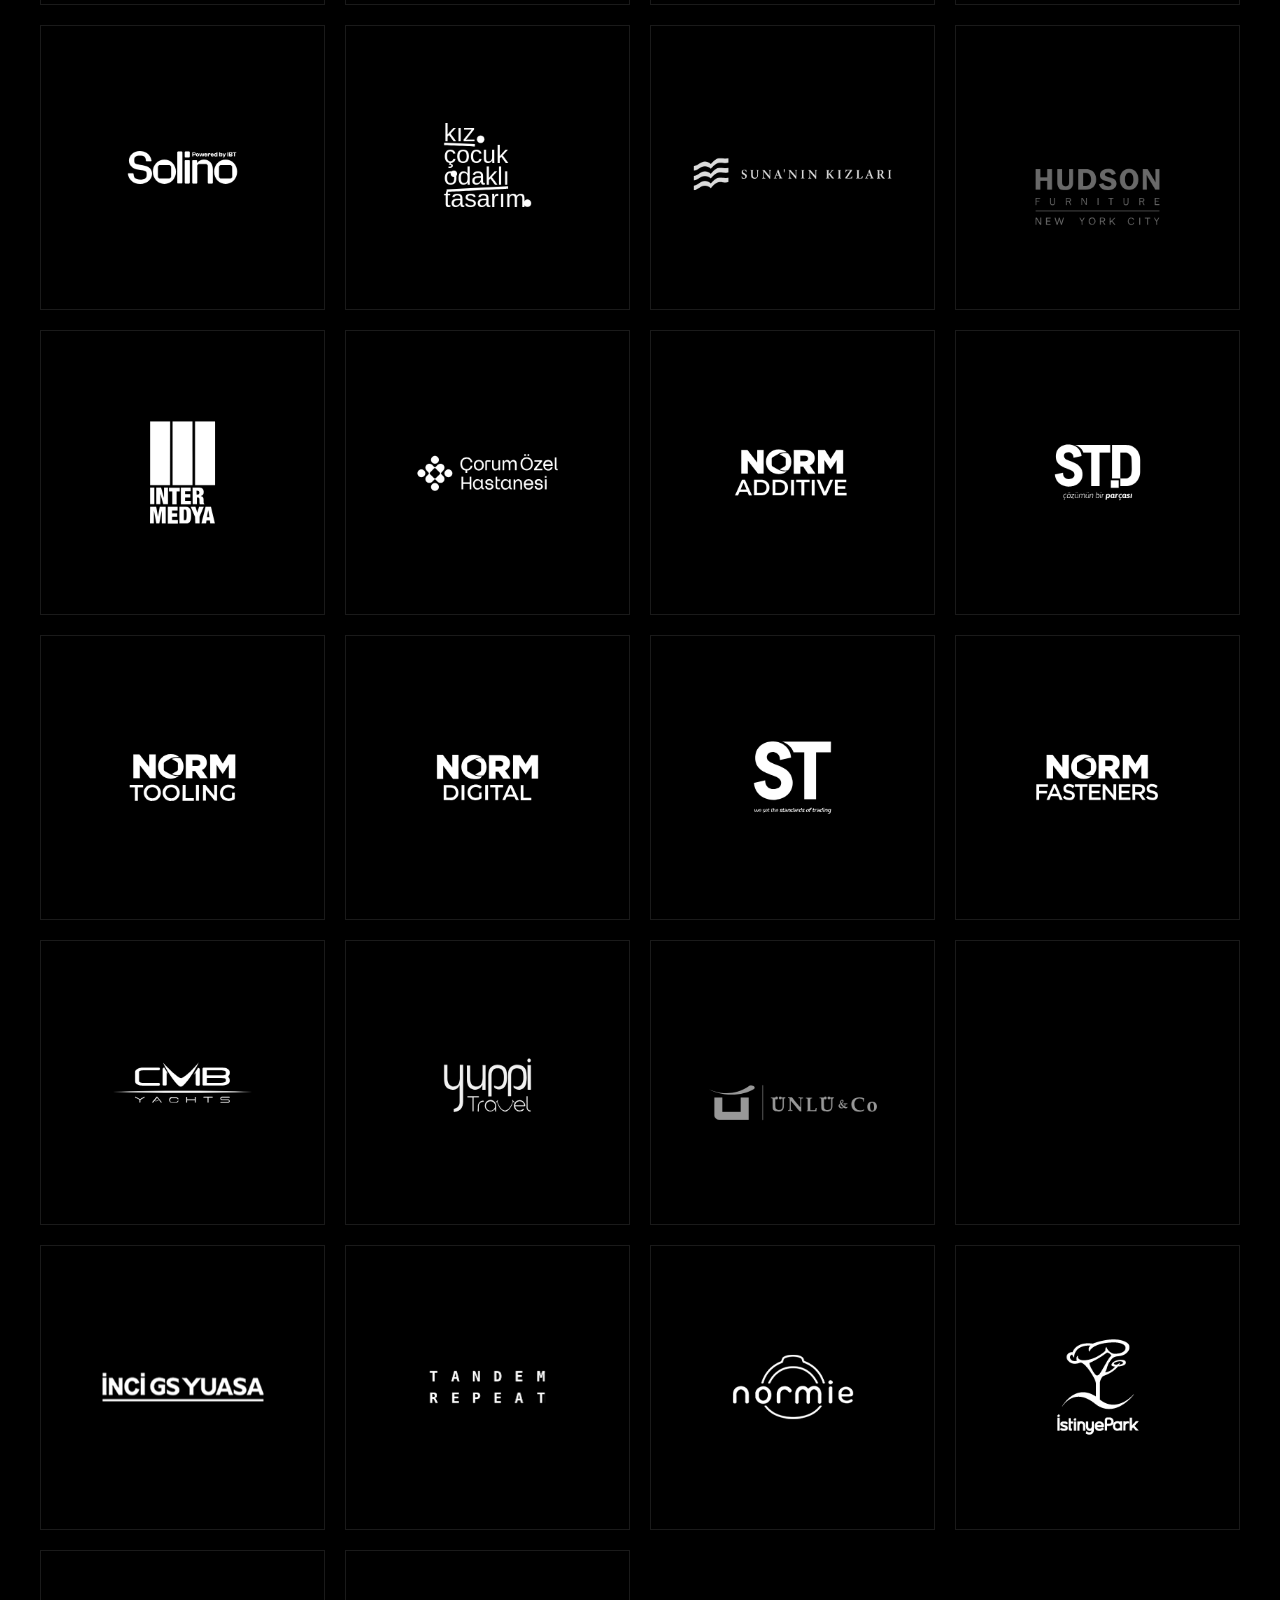
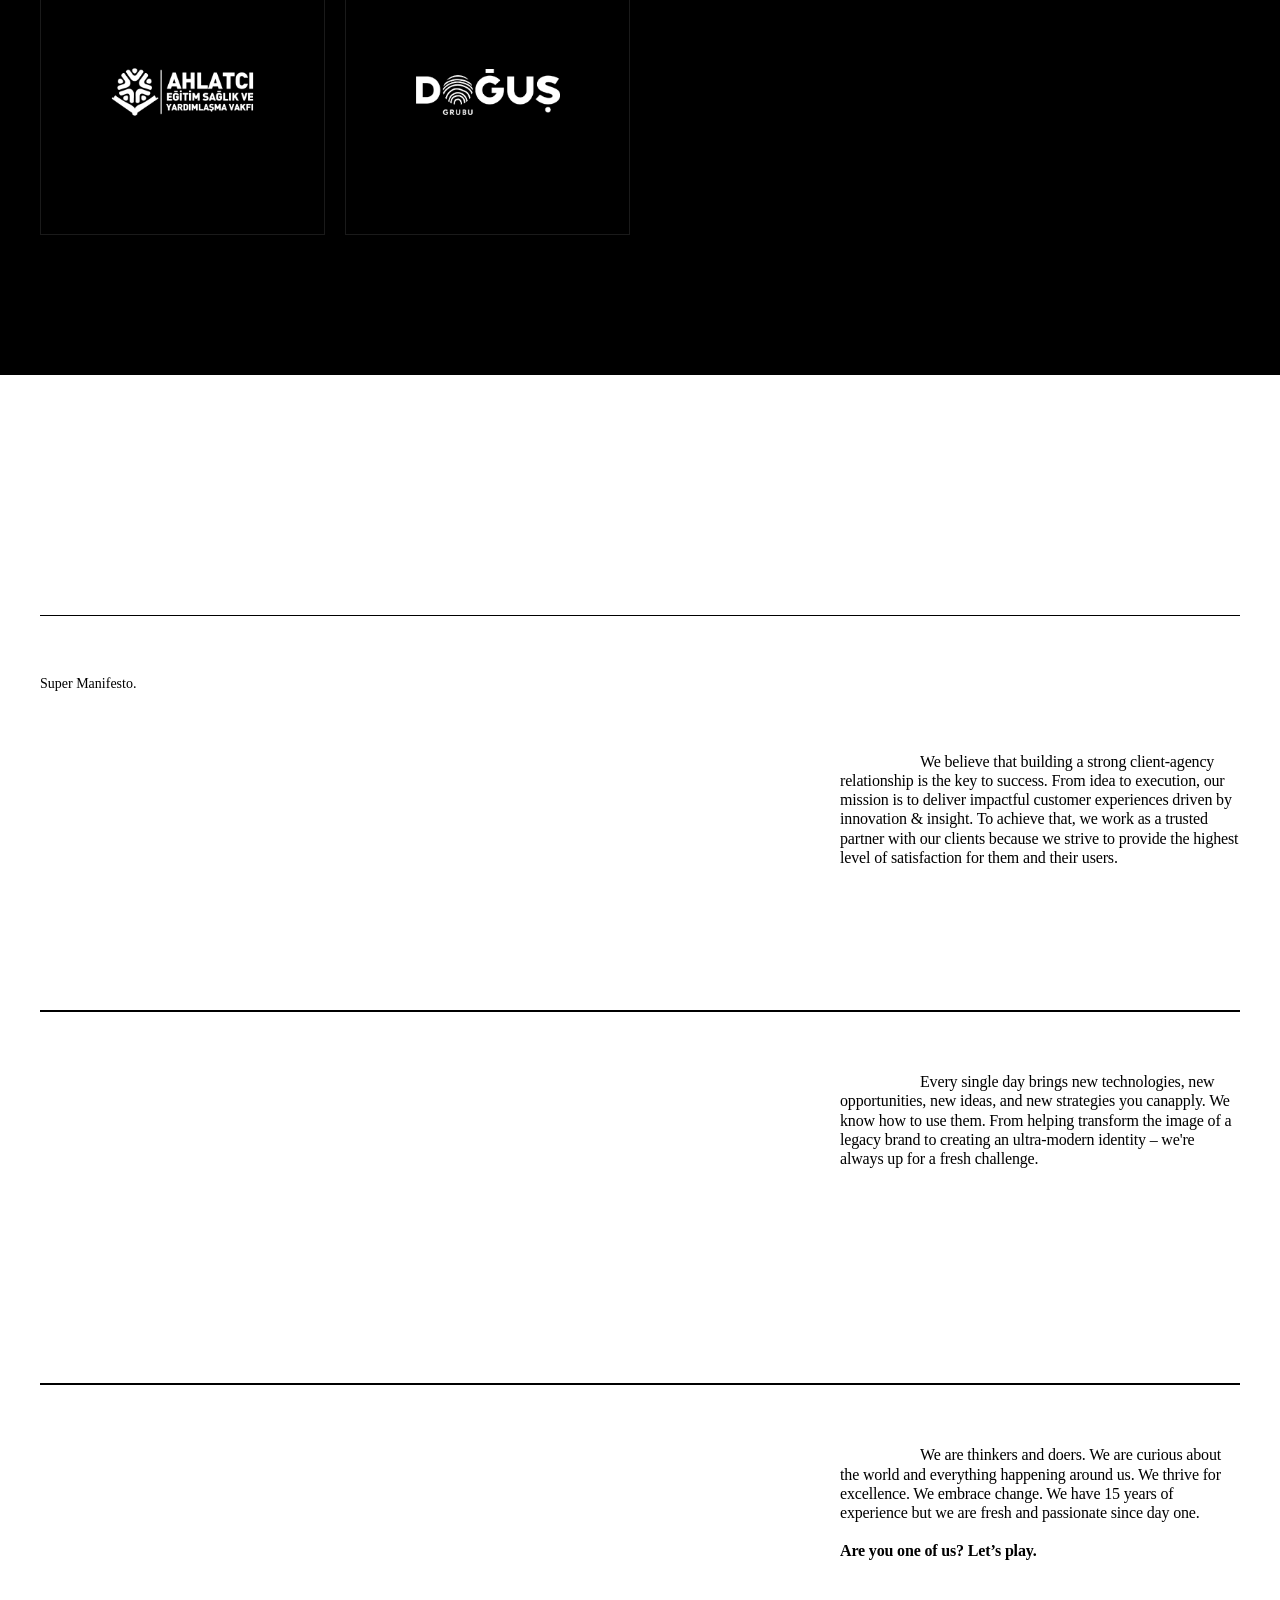
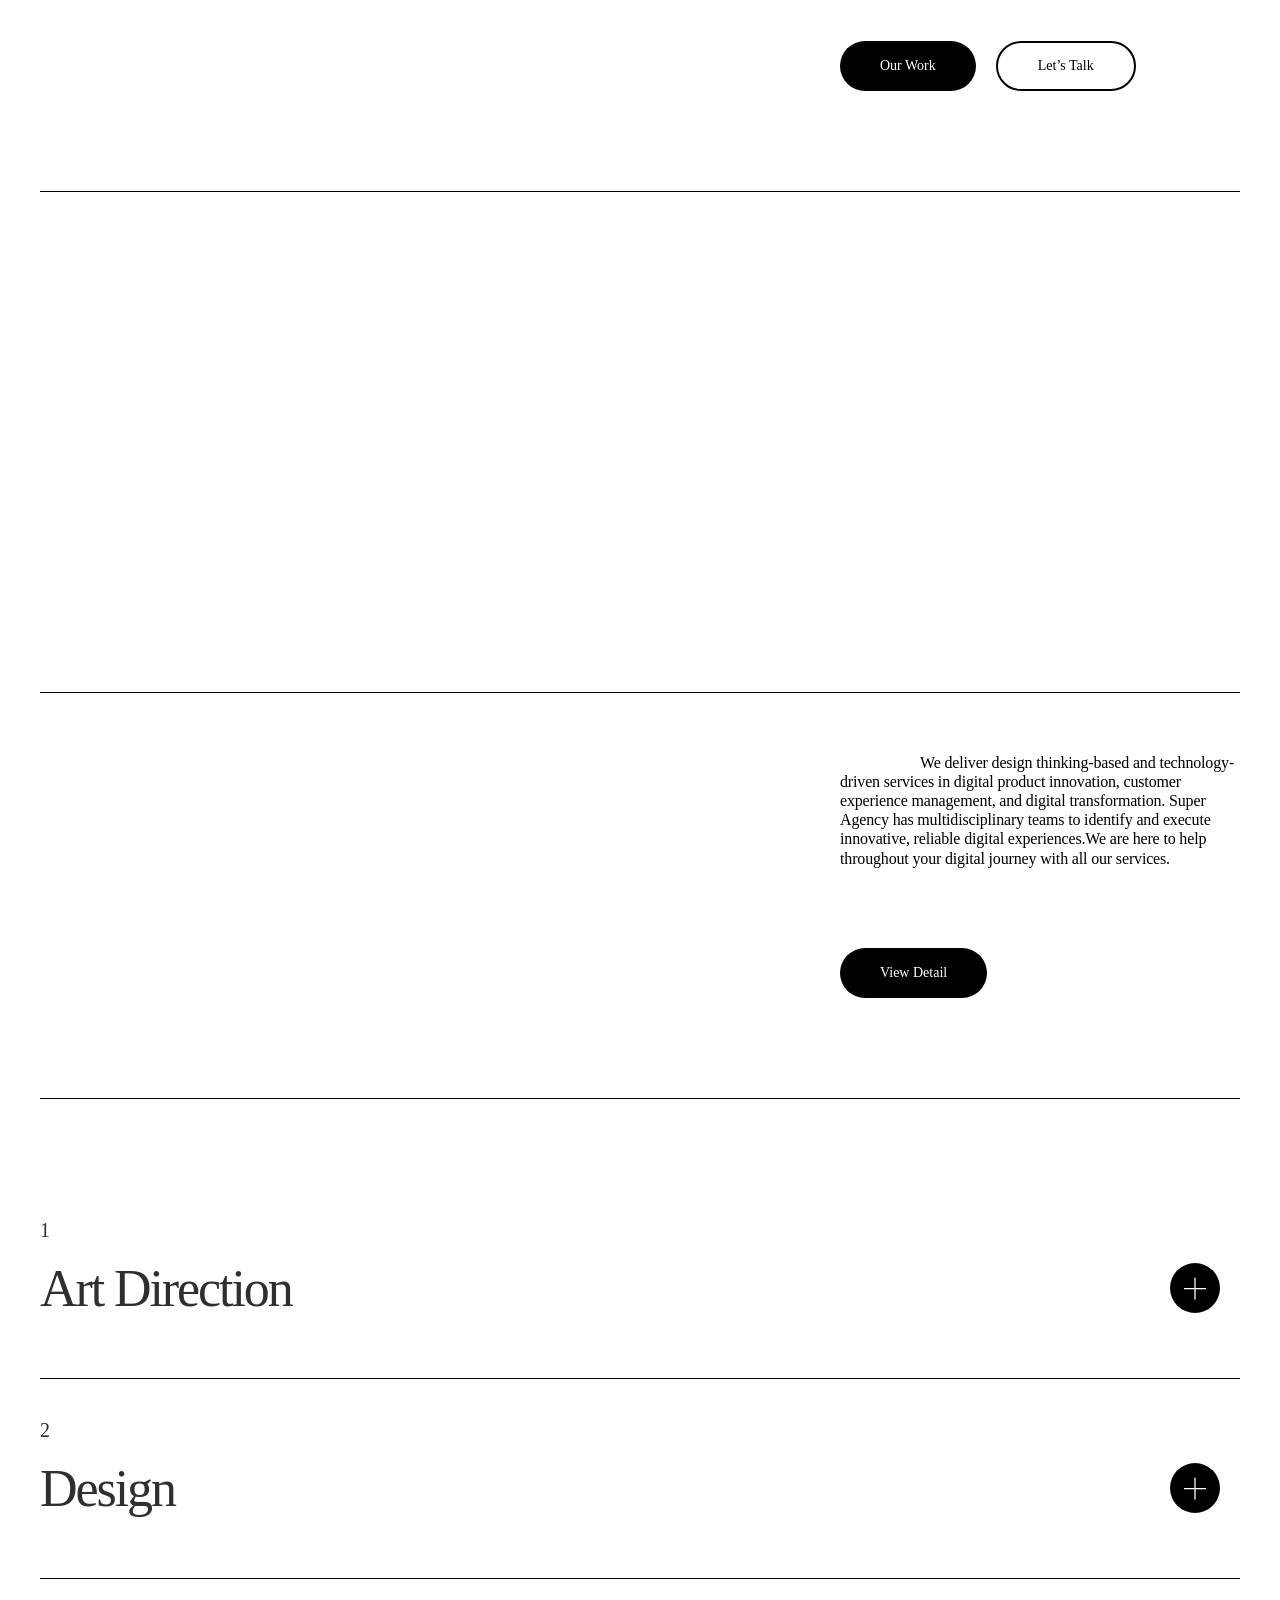
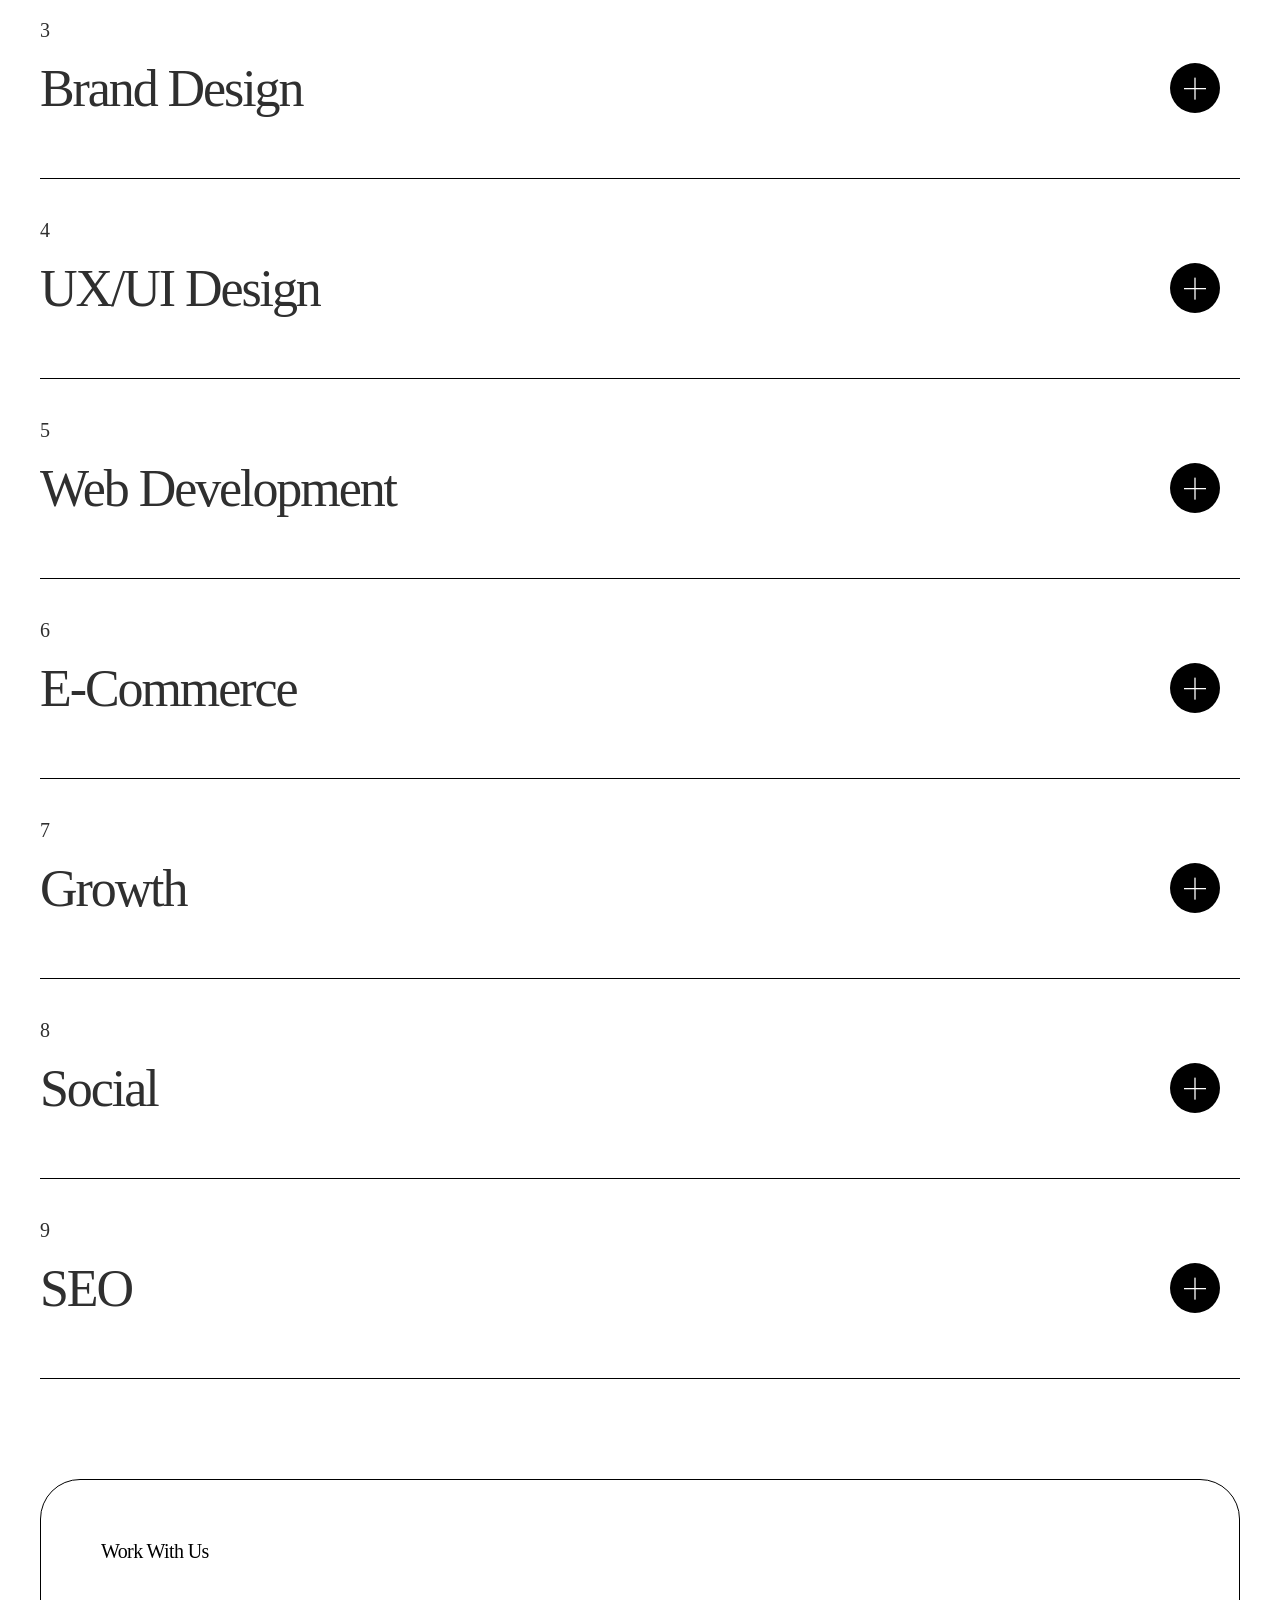
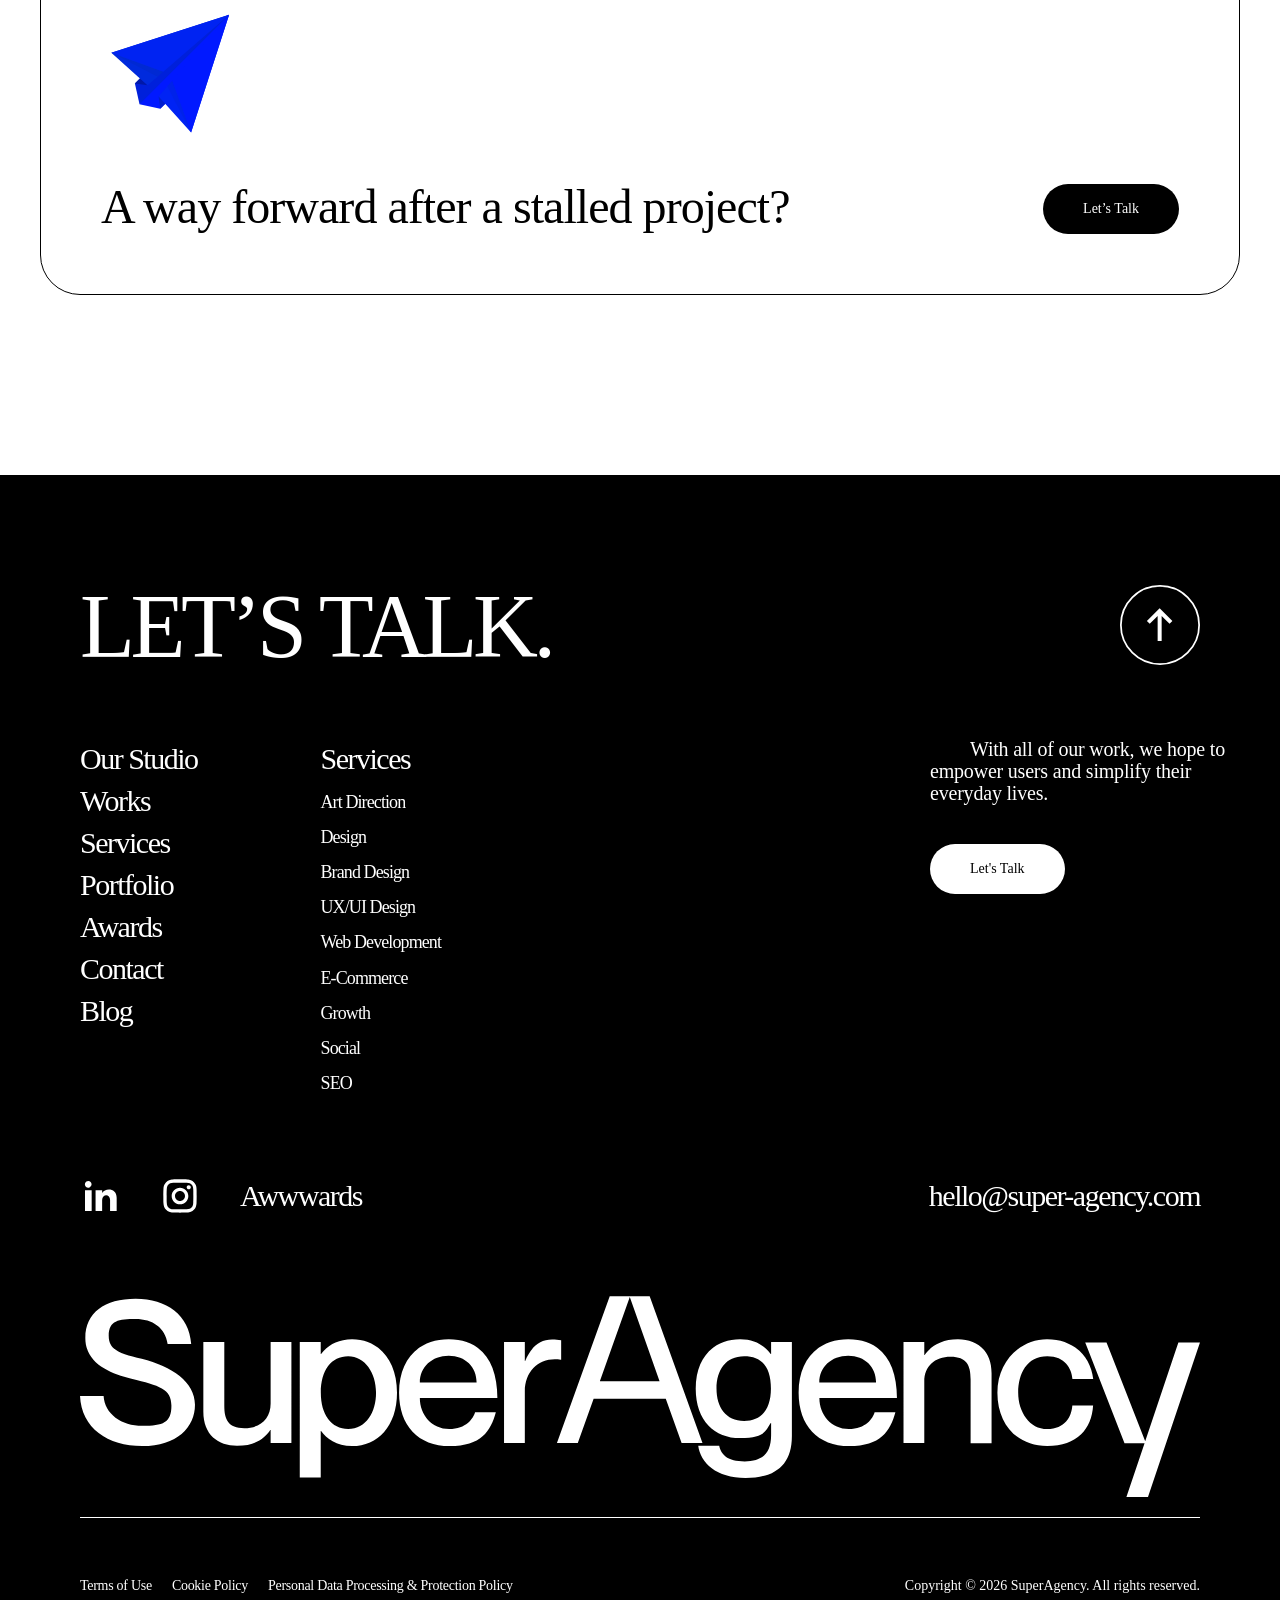
==== commit bef4f310: "Refine navbar: icon-only button in place of original menu, desktop-only dropdown, mobile keeps origi" ====
--- a/our-studio.html
+++ b/our-studio.html
@@ -149,14 +149,10 @@
                 <path d="M10.3683 10.4908C7.04462 9.66283 4.81778 9.19918 4.81778 6.616C4.81778 4.86077 6.51284 3.801 9.33794 3.801C12.6284 3.801 14.3566 5.25818 14.7222 8.00694H18.6774C18.345 3.13865 14.5561 0.423003 9.33945 0.423003C4.12283 0.423003 0.898896 2.77435 0.898896 6.9803C0.898896 11.4843 4.92051 12.9084 8.64148 13.8356C13.3278 14.9948 15.3553 15.5246 15.3553 18.3396C15.3553 20.1611 13.9926 21.7176 10.4695 21.7176C6.21522 21.7176 4.15456 19.7306 3.95514 16.7169H0C0.232655 22.0819 4.65311 25.0941 10.468 25.0941C16.2829 25.0941 19.3074 21.948 19.3074 18.1726C19.3074 12.8752 15.4519 11.7824 10.3683 10.4908ZM32.0294 17.9754C32.0294 20.4923 30.3011 22.1151 27.6089 22.1151C25.2159 22.1151 24.2521 20.6579 24.2521 18.3728V7.67727H20.729V19.3663C20.729 23.2411 23.2217 25.0625 26.3792 25.0625C29.304 25.0625 31.0655 23.7378 31.9629 22.4131H32.0294V24.5989H35.5192V7.67577H32.0294V17.9754ZM45.7122 7.21212C43.0533 7.21212 41.3915 8.47059 40.4941 9.66283H40.4276V7.67577H36.9046V30.3583H40.4276V22.5772H40.4941C41.3915 23.8357 43.0533 25.0941 45.7122 25.0941C50.033 25.0941 53.2569 21.7161 53.2569 16.1539C53.2569 10.5916 50.0315 7.21212 45.7122 7.21212ZM45.0475 22.246C42.2224 22.246 40.4609 19.8947 40.4609 16.1524C40.4609 12.4101 42.2224 10.0587 45.0475 10.0587C48.1053 10.0587 49.7339 12.8406 49.7339 16.1524C49.7323 19.4641 48.1038 22.246 45.0475 22.246ZM61.9422 7.21212C56.8238 7.21212 53.6014 10.6564 53.6014 16.1524C53.6014 21.6484 56.8253 25.0926 62.1084 25.0926C66.4624 25.0926 68.9884 22.6419 69.851 19.4295H66.3612C66.062 20.4562 64.8988 22.2445 62.0072 22.2445C58.9162 22.2445 57.0882 19.8932 57.0882 17.045H70.1154C70.1184 11.0206 67.4262 7.21212 61.9422 7.21212ZM57.0897 14.4649C57.0897 11.8486 59.1171 9.96088 61.9422 9.96088C64.7673 9.96088 66.6286 11.8486 66.6286 14.4649H57.0897ZM80.8251 10.6564V7.37771C80.3265 7.31147 79.8945 7.27836 79.2962 7.27836C77.0694 7.27836 75.6734 8.73553 74.776 10.8551H74.7096V7.67577H71.2197V24.5974H74.7096V15.9552C74.7096 12.3454 77.4017 10.0934 80.7586 10.6564H80.8251ZM116.086 9.66283H116.019C115.122 8.47059 113.56 7.21212 110.868 7.21212C106.614 7.21212 103.423 10.1265 103.423 15.49C103.423 20.8536 106.614 23.7679 110.868 23.7679C113.56 23.7679 115.122 22.5095 116.019 21.251H116.086V23.3043C116.086 26.3511 114.59 27.6758 111.666 27.6758C108.907 27.6758 107.71 26.5498 107.378 25.0595H103.855C104.221 27.9076 106.913 30.4577 111.797 30.4577C116.681 30.4577 119.573 28.305 119.573 23.4368V7.67577H116.083V9.66283H116.086ZM111.533 20.9213C108.475 20.9213 106.913 18.6031 106.913 15.49C106.913 12.377 108.475 10.0587 111.533 10.0587C114.358 10.0587 116.053 11.9133 116.053 15.49C116.053 19.0667 114.358 20.9213 111.533 20.9213ZM129.036 7.21212C123.918 7.21212 120.695 10.6564 120.695 16.1524C120.695 21.6484 123.919 25.0926 129.202 25.0926C133.556 25.0926 136.082 22.6419 136.945 19.4295H133.455C133.156 20.4562 131.993 22.2445 129.101 22.2445C126.01 22.2445 124.182 19.8932 124.182 17.045H137.209C137.212 11.0206 134.52 7.21212 129.036 7.21212ZM124.184 14.4649C124.184 11.8486 126.211 9.96088 129.036 9.96088C131.861 9.96088 133.722 11.8486 133.722 14.4649H124.184ZM147.454 7.21212C144.529 7.21212 142.767 8.53683 141.87 9.86153H141.803V7.67577H138.314V24.5974H141.803V14.2993C141.803 11.7824 143.532 10.1596 146.224 10.1596C148.617 10.1596 149.581 11.6168 149.581 13.9019V24.5974H153.104V12.9084C153.104 9.03359 150.611 7.21212 147.454 7.21212ZM162.478 10.0602C165.469 10.0602 166.566 12.1466 166.699 13.8688H170.189C169.757 10.0271 166.865 7.21212 162.445 7.21212C157.393 7.21212 154.104 10.8551 154.104 16.1524C154.104 21.4497 157.394 25.0926 162.478 25.0926C166.898 25.0926 169.923 22.2114 170.187 18.3035H166.698C166.565 20.1912 165.468 22.2445 162.477 22.2445C159.02 22.2445 157.591 19.3302 157.591 16.1509C157.594 12.9746 159.055 10.0602 162.478 10.0602ZM95.6969 0H88.9741L80.1075 24.5974H83.6154L86.2789 17.1534H98.3936L101.057 24.5974H104.565L95.6969 0ZM87.3168 14.2406L92.3506 0.12946L97.3527 14.2406H87.3168ZM184.488 7.74351L178.913 24.2993L172.417 7.74351H168.831L175.434 24.6185H178.808L175.755 33.64H179.376L188.109 7.74501H184.488V7.74351Z"></path>
             </svg>  
         </a>
-        <div class="time-zone-items">
+        <div class="time-zone-items" style="color: rgb(0, 0, 0);">
             <div class="item">
-                <span class="time" id="time-istanbul">11:21</span>
-                <span class="location">ISTANBUL</span>
-            </div>
-            <div class="item">
-                <span class="time" id="time-frankfurt">10:21</span>
-                <span class="location">FRANKFURT</span>
+                <span class="time" id="time-manila">10:40</span>
+                <span class="location">MANILA</span>
             </div>
         </div>
         <div class="right">
@@ -164,28 +160,11 @@
 				
             
 			
-            <div class="lang-button">
-				
-               <div class="lang-menu-item">
-                    <div class="lang-item">
-                        <span>
-                            <li>en</li>                        </span>
-                        <svg xmlns="http://www.w3.org/2000/svg" viewBox="0 0 24 24" fill="currentColor">
-                            <path d="M11.9999 13.1714L16.9497 8.22168L18.3639 9.63589L11.9999 15.9999L5.63599 9.63589L7.0502 8.22168L11.9999 13.1714Z"></path>
-                        </svg>
-                    </div>
-                    <ul class="select-lang-menu">
-                        <li><a href="https://super-agency.com/de/unser-studio/">de</a></li>                    </ul>
-               </div>
-			
-            </div>
-
             <div class="menu-button menu-open menu-pill">
                 <div class="lines">
                     <div class="line"></div>
                     <div class="line"></div>
                 </div>
-                <span class="menu-pill-label"><span class="open-text">Menu</span><span class="close-text">Close</span></span>
             </div>
         </div>
     </header>
--- a/nav-fourmula.css
+++ b/nav-fourmula.css
@@ -1,57 +1,23 @@
-/* Fourmula.ai-style navbar: centered black pill menu button + compact dropdown panel */
+/* Desktop: icon-only pill menu button in the original button's place (right side of header),
+   opening a compact dropdown panel (fourmula.ai-style).
+   Mobile: falls back to the original SuperAgency full-screen menu, untouched. */
 
-header {
-  justify-content: flex-start !important;
-}
-header .logo { order: 1; }
-header .time-zone-items {
-  order: 2;
-  margin-left: auto;
-  margin-right: 2rem;
+/* Icon-only pill button, sits inline in .right where the original hamburger button was */
+.menu-button.menu-pill {
   position: static !important;
-  transform: none !important;
-}
-header .right { order: 3; }
-
-header .logo svg { fill: #000 !important; }
-header .time-zone-items,
-header .time-zone-items * { color: #000 !important; }
-header .right .button { color: #000 !important; border-color: #000 !important; }
-header .lang-button span,
-header .lang-button svg { color: #000 !important; fill: #000 !important; }
-
-header .right .button.border.dark {
-  background: #000 !important;
-  color: #fff !important;
-  border: none !important;
-  border-radius: 999px !important;
-  padding: 0 1.6rem !important;
-  height: 4.4rem !important;
-  transition: background .3s ease;
-}
-header .right .button.border.dark:hover { background: #0119ff !important; }
-
-/* Pill-shaped menu button, centered in the header */
-.menu-button.menu-pill {
-  position: fixed !important;
-  top: 1.6rem !important;
-  left: 50% !important;
-  transform: translateX(-50%) !important;
-  right: auto !important;
   display: flex !important;
   align-items: center !important;
-  gap: 0.8rem !important;
+  justify-content: center !important;
   background: #000 !important;
   border-radius: 999px !important;
-  padding: 1rem 1.6rem !important;
-  width: auto !important;
-  height: auto !important;
-  z-index: 1001 !important;
+  width: 4.4rem !important;
+  height: 4.4rem !important;
+  padding: 0 !important;
   cursor: pointer;
 }
 .menu-button.menu-pill .lines {
   position: static !important;
-  width: 1.8rem !important;
+  width: 1.6rem !important;
   height: auto !important;
   display: flex !important;
   flex-direction: column !important;
@@ -74,101 +40,107 @@
 .menu-button.menu-pill.active .lines .line:last-child {
   transform: translateY(-6px) rotate(-45deg) !important;
 }
-.menu-pill-label {
-  color: #fff;
-  font-size: 1.6rem;
-  font-family: inherit;
-  white-space: nowrap;
-}
-.menu-pill-label .close-text { display: none; }
-.menu-button.menu-pill.active .menu-pill-label .open-text { display: none; }
-.menu-button.menu-pill.active .menu-pill-label .close-text { display: inline; }
 
-/* Compact centered dropdown panel replacing the full-screen overlay */
-.menu-content {
-  position: fixed !important;
-  top: 6.4rem !important;
-  left: 50% !important;
-  transform: translateX(-50%) !important;
-  width: min(92vw, 24rem) !important;
-  height: auto !important;
-  max-height: 76vh !important;
-  overflow-y: auto !important;
-  background: #ececec !important;
-  border-radius: 1.6rem !important;
-  padding: 2rem !important;
-  box-shadow: 0 2rem 6rem rgba(0, 0, 0, 0.18) !important;
-  flex-direction: column !important;
-  gap: 1.6rem !important;
-  opacity: 0;
-  visibility: hidden;
-}
-.menu-content .menu {
-  margin-top: 0 !important;
-  align-items: flex-start !important;
-}
-.menu-content .menu ul li {
-  overflow: visible !important;
-}
-.menu-content .menu ul li a {
-  font-size: 1.9rem !important;
-  color: #111 !important;
-  font-weight: 500 !important;
-  margin-bottom: 0.6rem !important;
-  height: auto !important;
-}
-.menu-content .menu ul li a.link.line-animated::before {
-  background: #111 !important;
-}
-.menu-content .bottom {
-  margin-top: 0 !important;
-  gap: 1.2rem !important;
-}
-.menu-content .bottom .social {
-  margin: 0 !important;
-  gap: 1.2rem !important;
-}
-.menu-content .bottom .social li a svg {
-  fill: #111 !important;
-  width: 2rem !important;
-}
-.menu-content .bottom .nav {
-  flex-direction: column !important;
-  align-items: flex-start !important;
-  gap: 0.6rem !important;
-}
-.menu-content .bottom .nav ul {
-  flex-direction: column !important;
-  gap: 0.5rem !important;
-}
-.menu-content .bottom .nav ul li a {
-  color: #333 !important;
-  font-size: 1.2rem !important;
-  white-space: normal !important;
-  line-height: 1.4 !important;
-}
-.menu-content .bottom .nav span a {
-  color: #333 !important;
-  font-size: 1.2rem !important;
-  white-space: normal !important;
+/* Desktop-only: keep header dark/legible + swap the full-screen overlay for a compact dropdown */
+@media (min-width: 769px) {
+  header {
+    justify-content: flex-start !important;
+  }
+  header .logo { order: 1; }
+  header .time-zone-items {
+    order: 2;
+    margin-left: auto;
+    margin-right: 2rem;
+    position: static !important;
+    transform: none !important;
+  }
+  header .right { order: 3; }
+
+  header .logo svg { fill: #000 !important; }
+  header .time-zone-items,
+  header .time-zone-items * { color: #000 !important; }
+  header .right .button { color: #000 !important; border-color: #000 !important; }
+
+  header .right .button.border.dark {
+    background: #000 !important;
+    color: #fff !important;
+    border: none !important;
+    border-radius: 999px !important;
+    padding: 0 1.6rem !important;
+    height: 4.4rem !important;
+    transition: background .3s ease;
+  }
+  header .right .button.border.dark:hover { background: #0119ff !important; }
+
+  .menu-content {
+    position: fixed !important;
+    top: 8.5rem !important;
+    left: auto !important;
+    right: 8rem !important;
+    transform: none !important;
+    width: min(92vw, 24rem) !important;
+    height: auto !important;
+    max-height: 76vh !important;
+    overflow-y: auto !important;
+    background: #ececec !important;
+    border-radius: 1.6rem !important;
+    padding: 2rem !important;
+    box-shadow: 0 2rem 6rem rgba(0, 0, 0, 0.18) !important;
+    flex-direction: column !important;
+    gap: 1.6rem !important;
+    opacity: 0;
+    visibility: hidden;
+  }
+  .menu-content .menu {
+    margin-top: 0 !important;
+    align-items: flex-start !important;
+  }
+  .menu-content .menu ul li {
+    overflow: visible !important;
+  }
+  .menu-content .menu ul li a {
+    font-size: 1.9rem !important;
+    color: #111 !important;
+    font-weight: 500 !important;
+    margin-bottom: 0.6rem !important;
+    height: auto !important;
+  }
+  .menu-content .menu ul li a.link.line-animated::before {
+    background: #111 !important;
+  }
+  .menu-content .bottom {
+    margin-top: 0 !important;
+    gap: 1.2rem !important;
+  }
+  .menu-content .bottom .social {
+    margin: 0 !important;
+    gap: 1.2rem !important;
+  }
+  .menu-content .bottom .social li a svg {
+    fill: #111 !important;
+    width: 2rem !important;
+  }
+  .menu-content .bottom .nav {
+    flex-direction: column !important;
+    align-items: flex-start !important;
+    gap: 0.6rem !important;
+  }
+  .menu-content .bottom .nav ul {
+    flex-direction: column !important;
+    gap: 0.5rem !important;
+  }
+  .menu-content .bottom .nav ul li a {
+    color: #333 !important;
+    font-size: 1.2rem !important;
+    white-space: normal !important;
+    line-height: 1.4 !important;
+  }
+  .menu-content .bottom .nav span a {
+    color: #333 !important;
+    font-size: 1.2rem !important;
+    white-space: normal !important;
+  }
 }
 
-@media (max-width: 768px) {
-  header .time-zone-items { display: none !important; }
-  .menu-content { width: min(92vw, 20rem) !important; padding: 1.6rem !important; }
-  .menu-content .menu ul li a { font-size: 1.6rem !important; }
-}
-
-@media (max-width: 540px) {
-  .menu-button.menu-pill {
-    left: auto !important;
-    right: 1.2rem !important;
-    top: 1.2rem !important;
-    transform: none !important;
-    padding: 0.8rem 1.1rem !important;
-    gap: 0.5rem !important;
-  }
-  .menu-button.menu-pill .lines { width: 1.5rem !important; }
-  .menu-pill-label { font-size: 1.3rem !important; }
-  .menu-content { top: 5.4rem !important; right: 1.2rem !important; left: auto !important; transform: none !important; }
-}
+/* Mobile (<=768px): no overrides here — the original SuperAgency full-screen
+   menu markup/CSS/JS takes over untouched, only the button visuals above apply. */
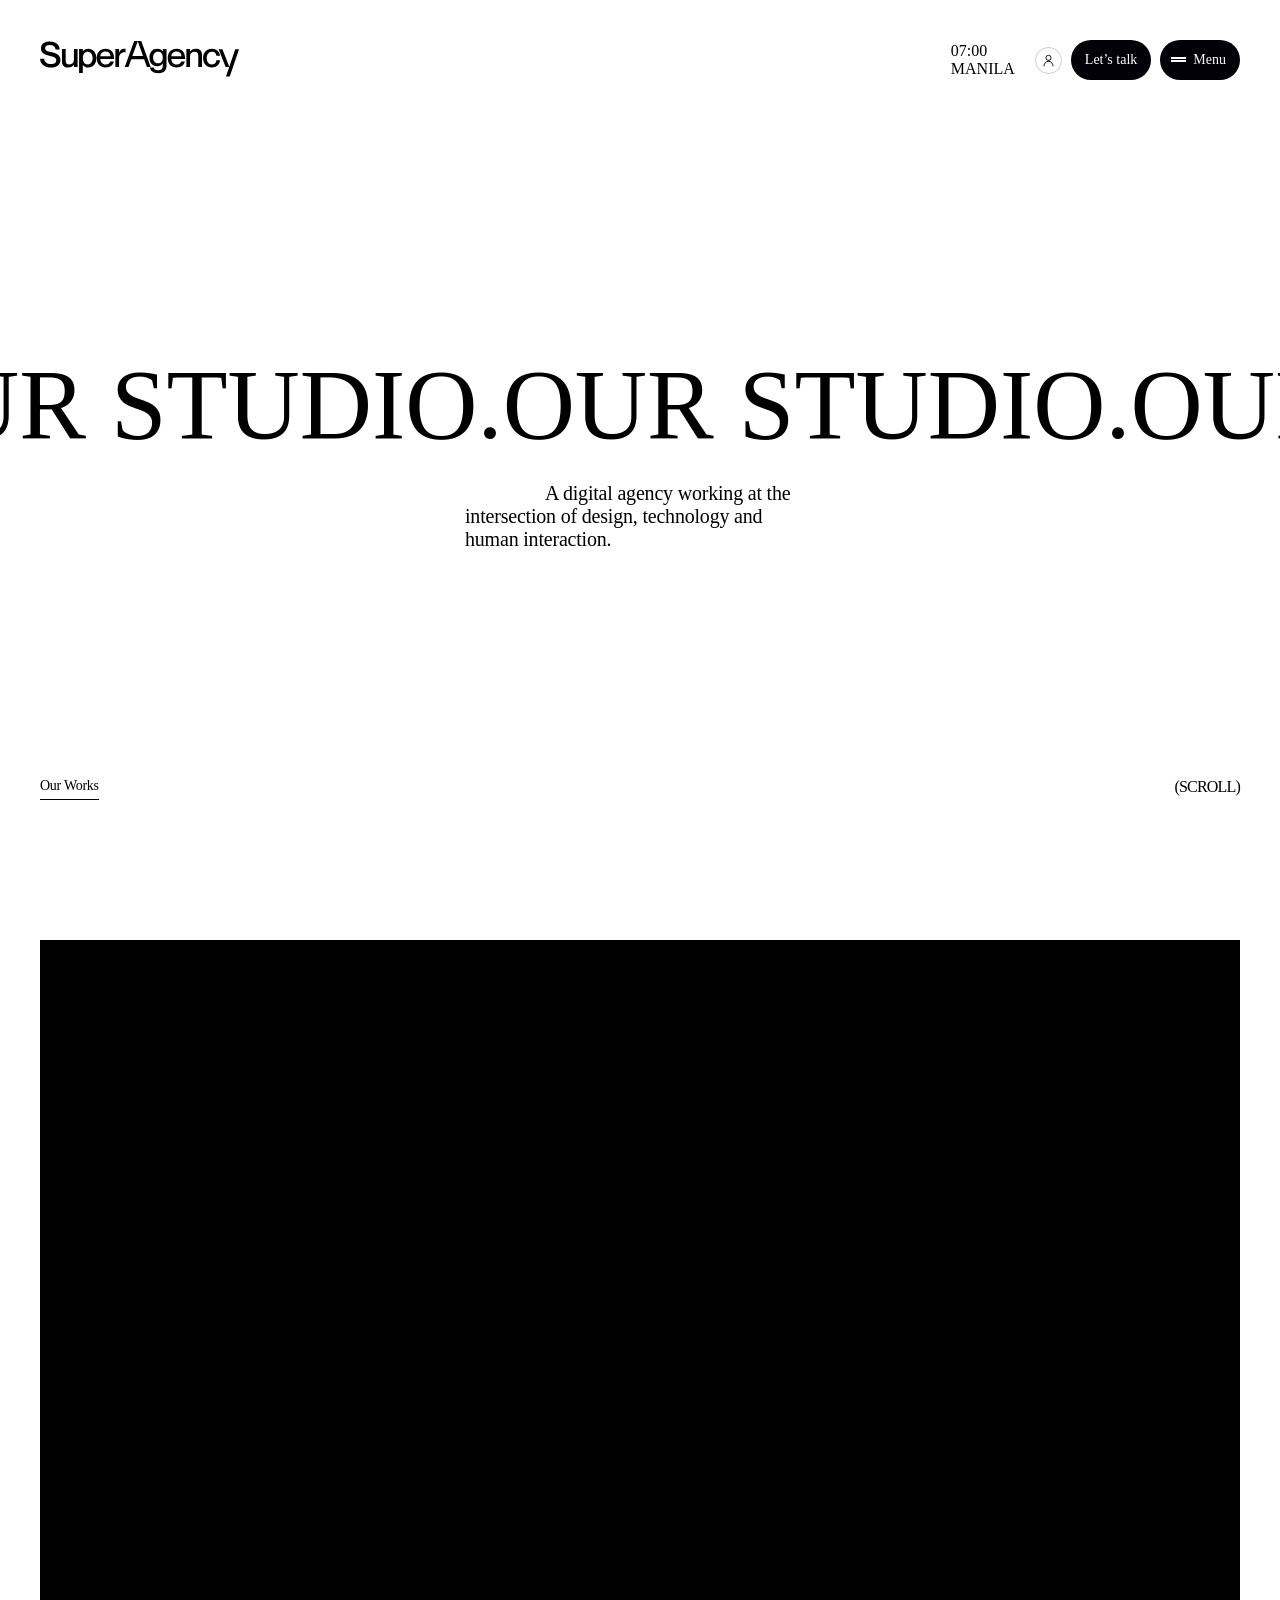
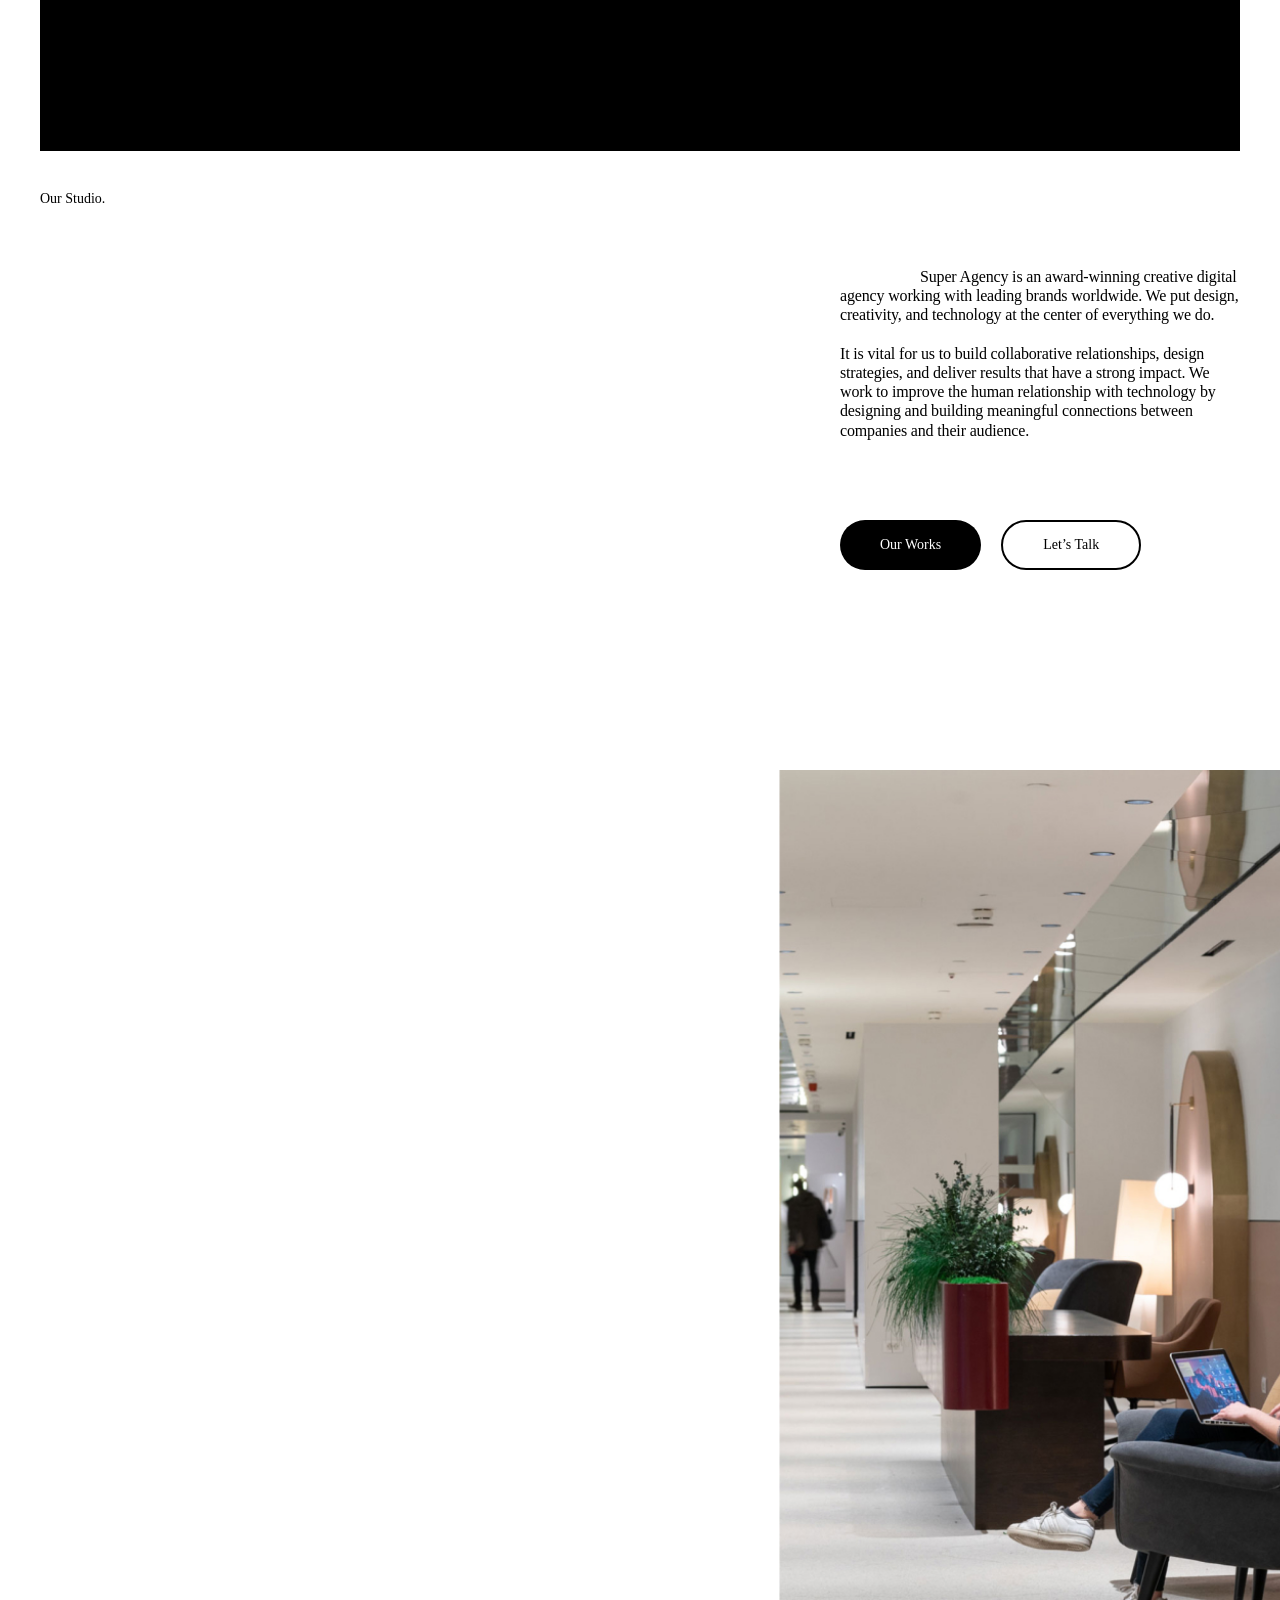
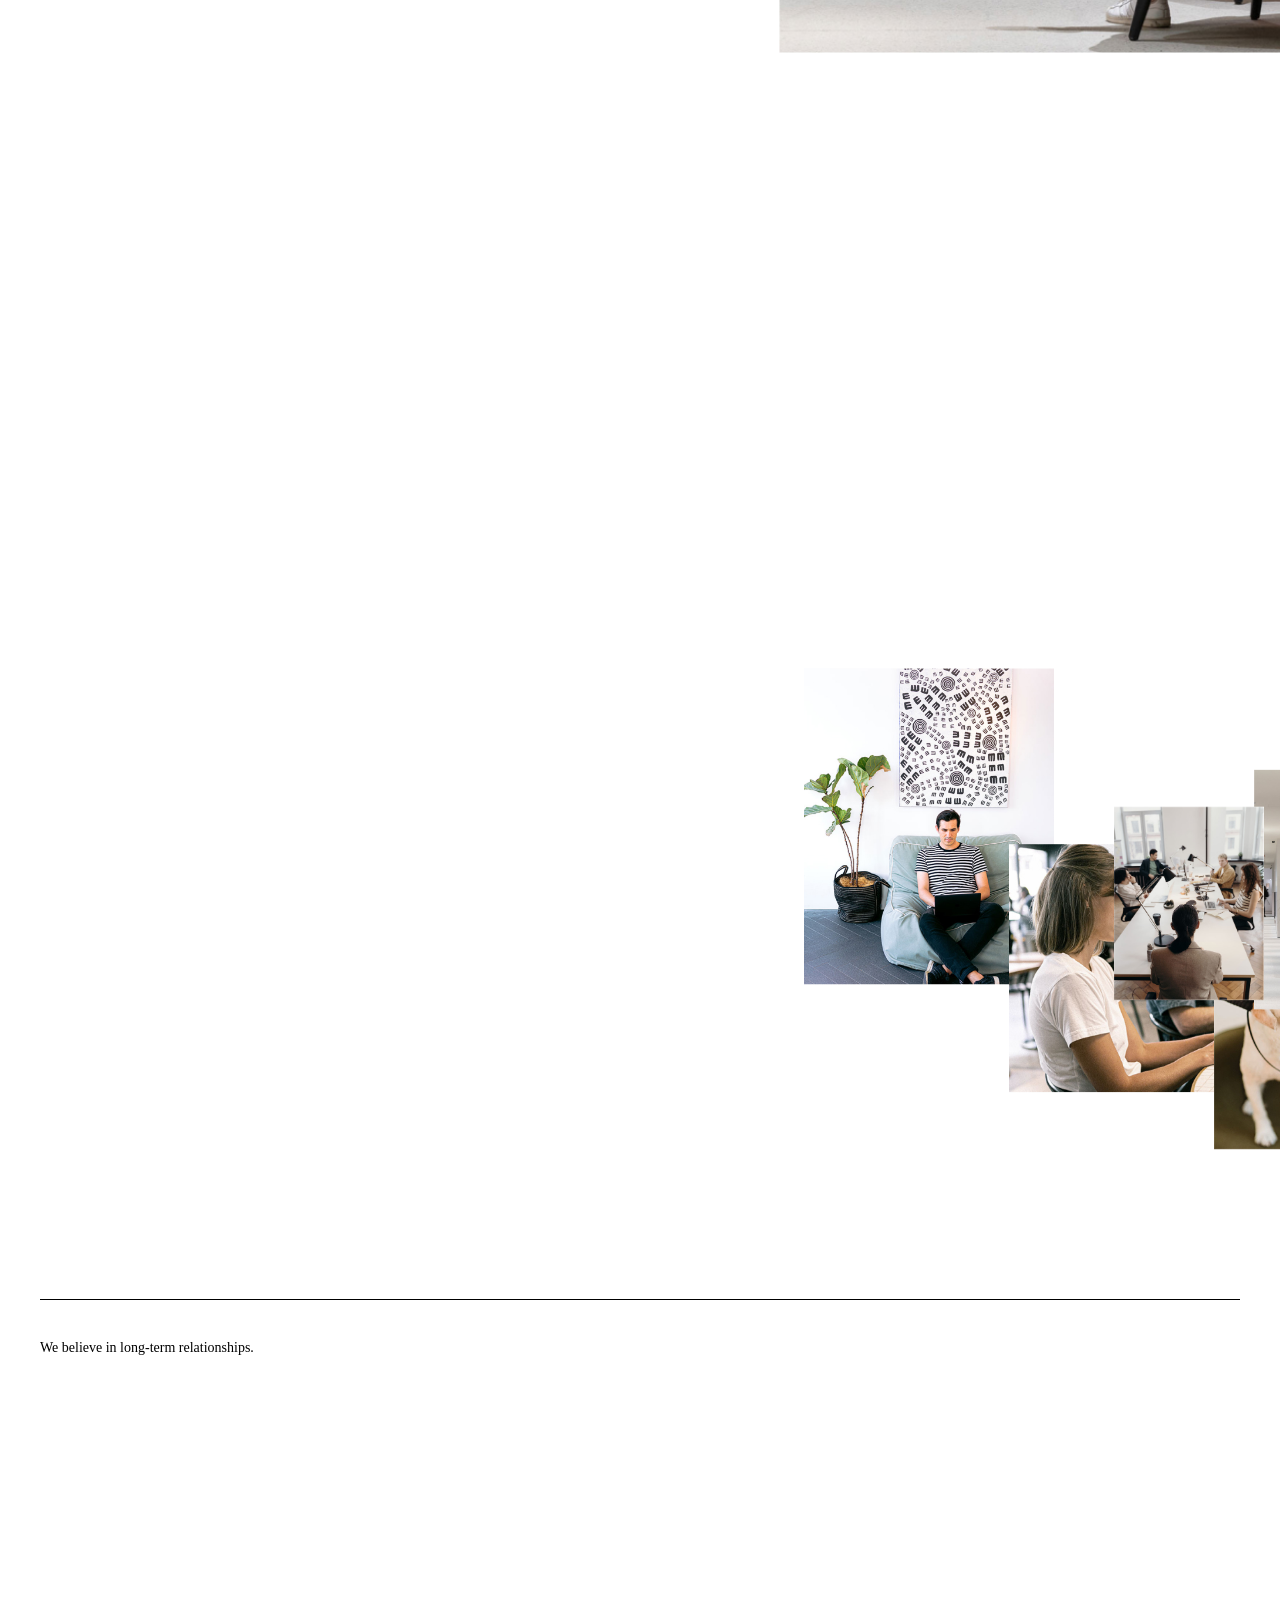
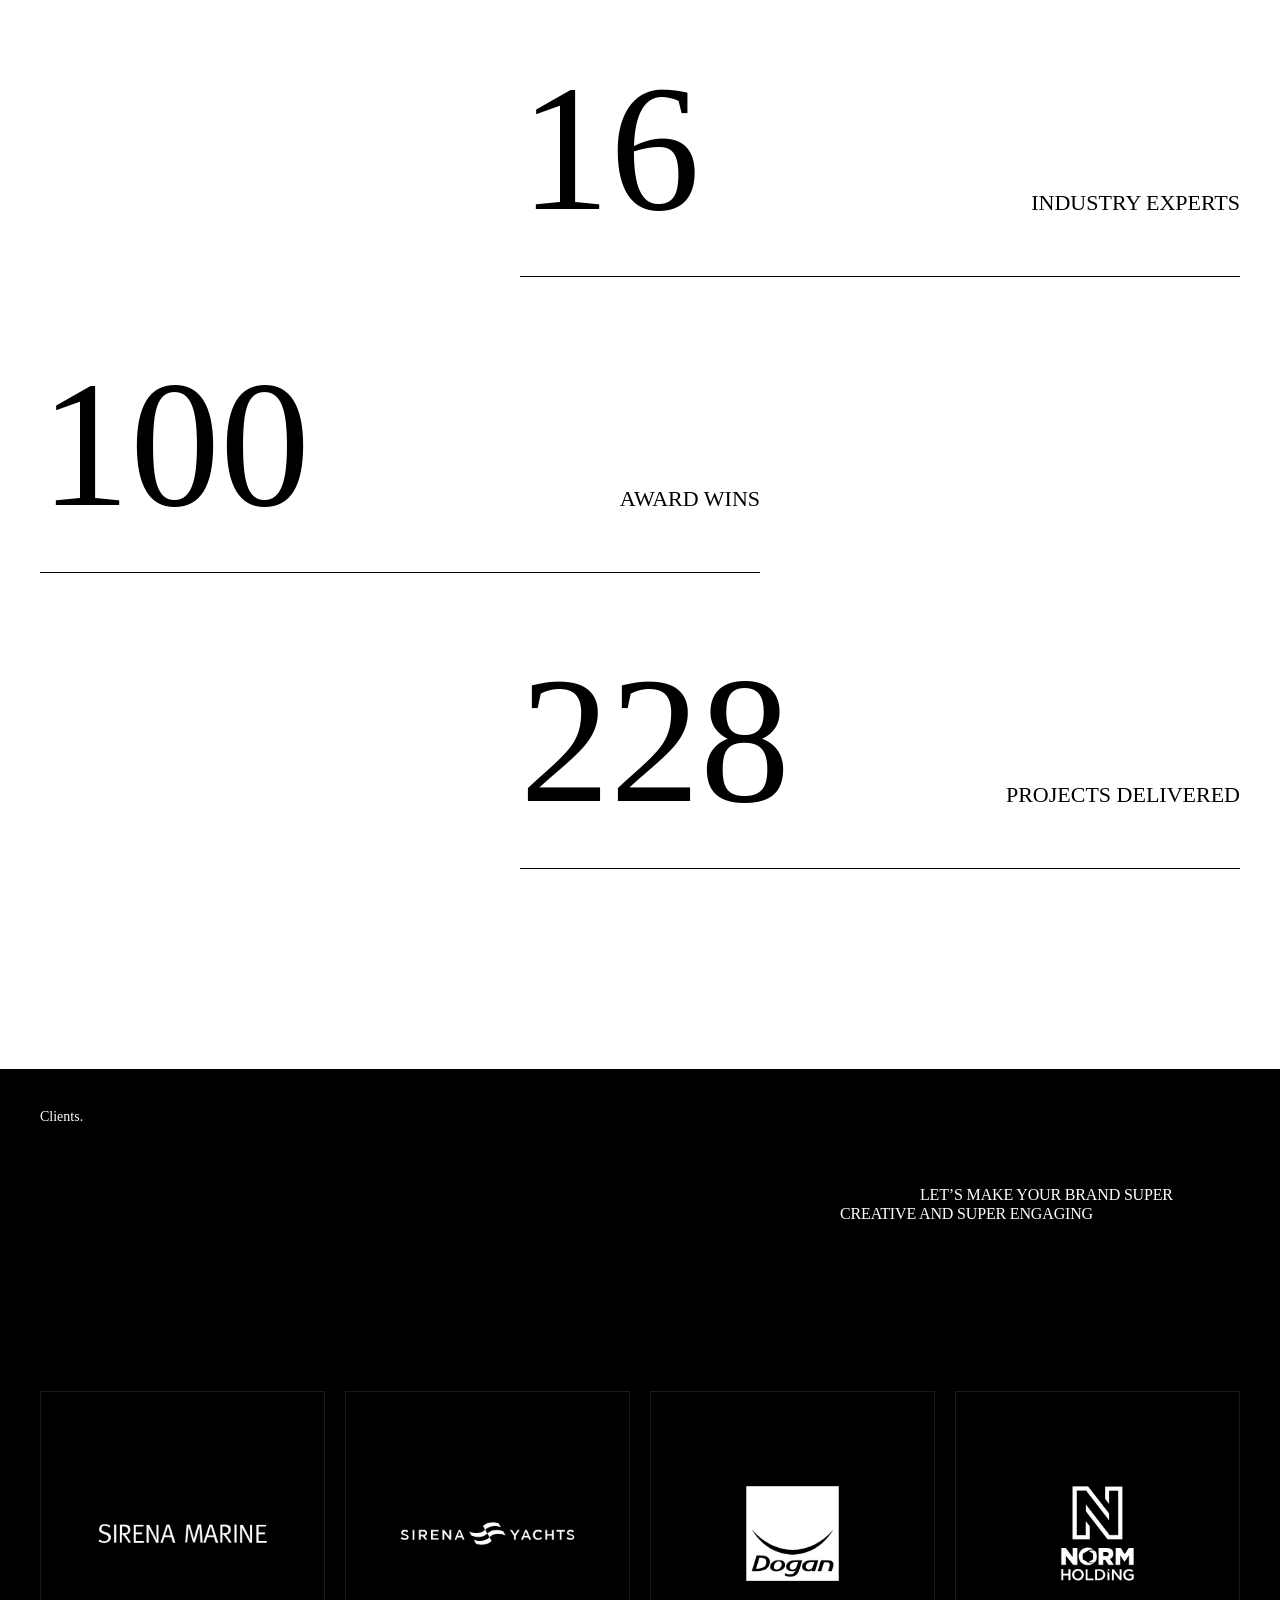
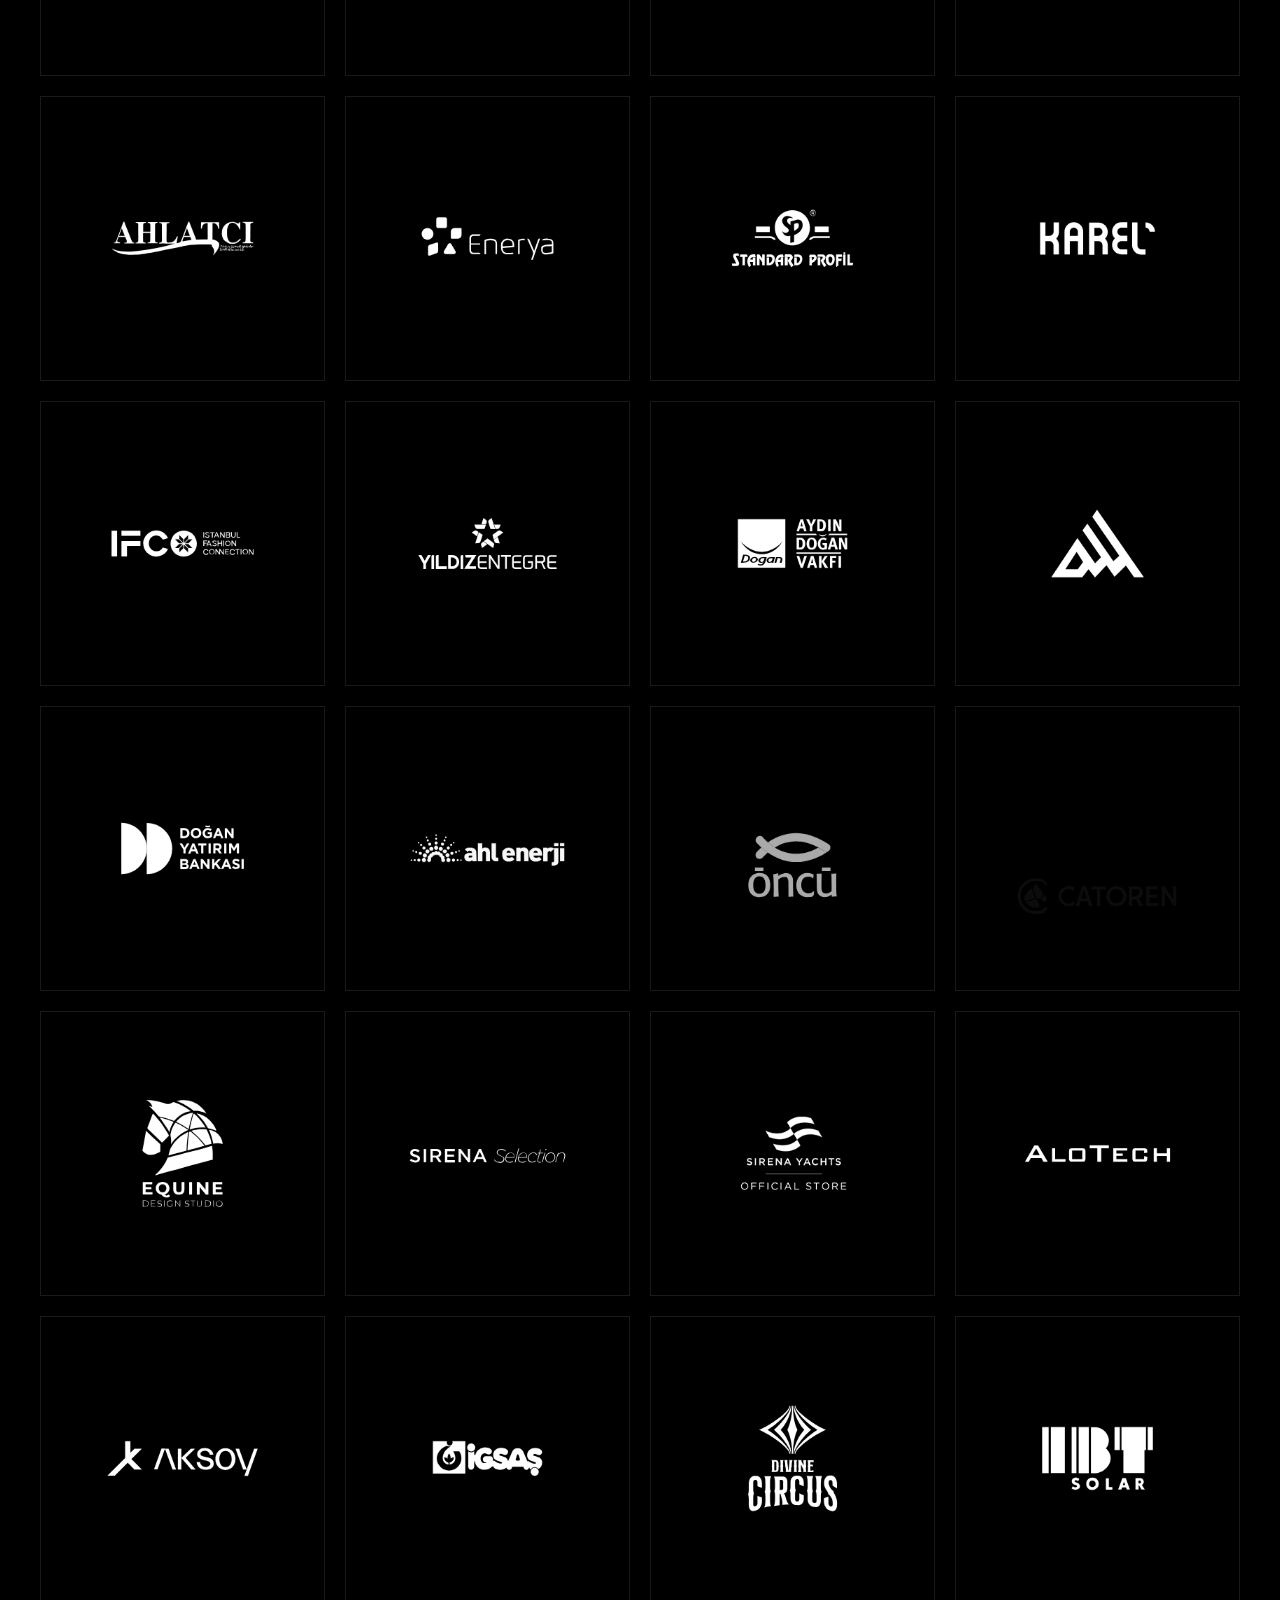
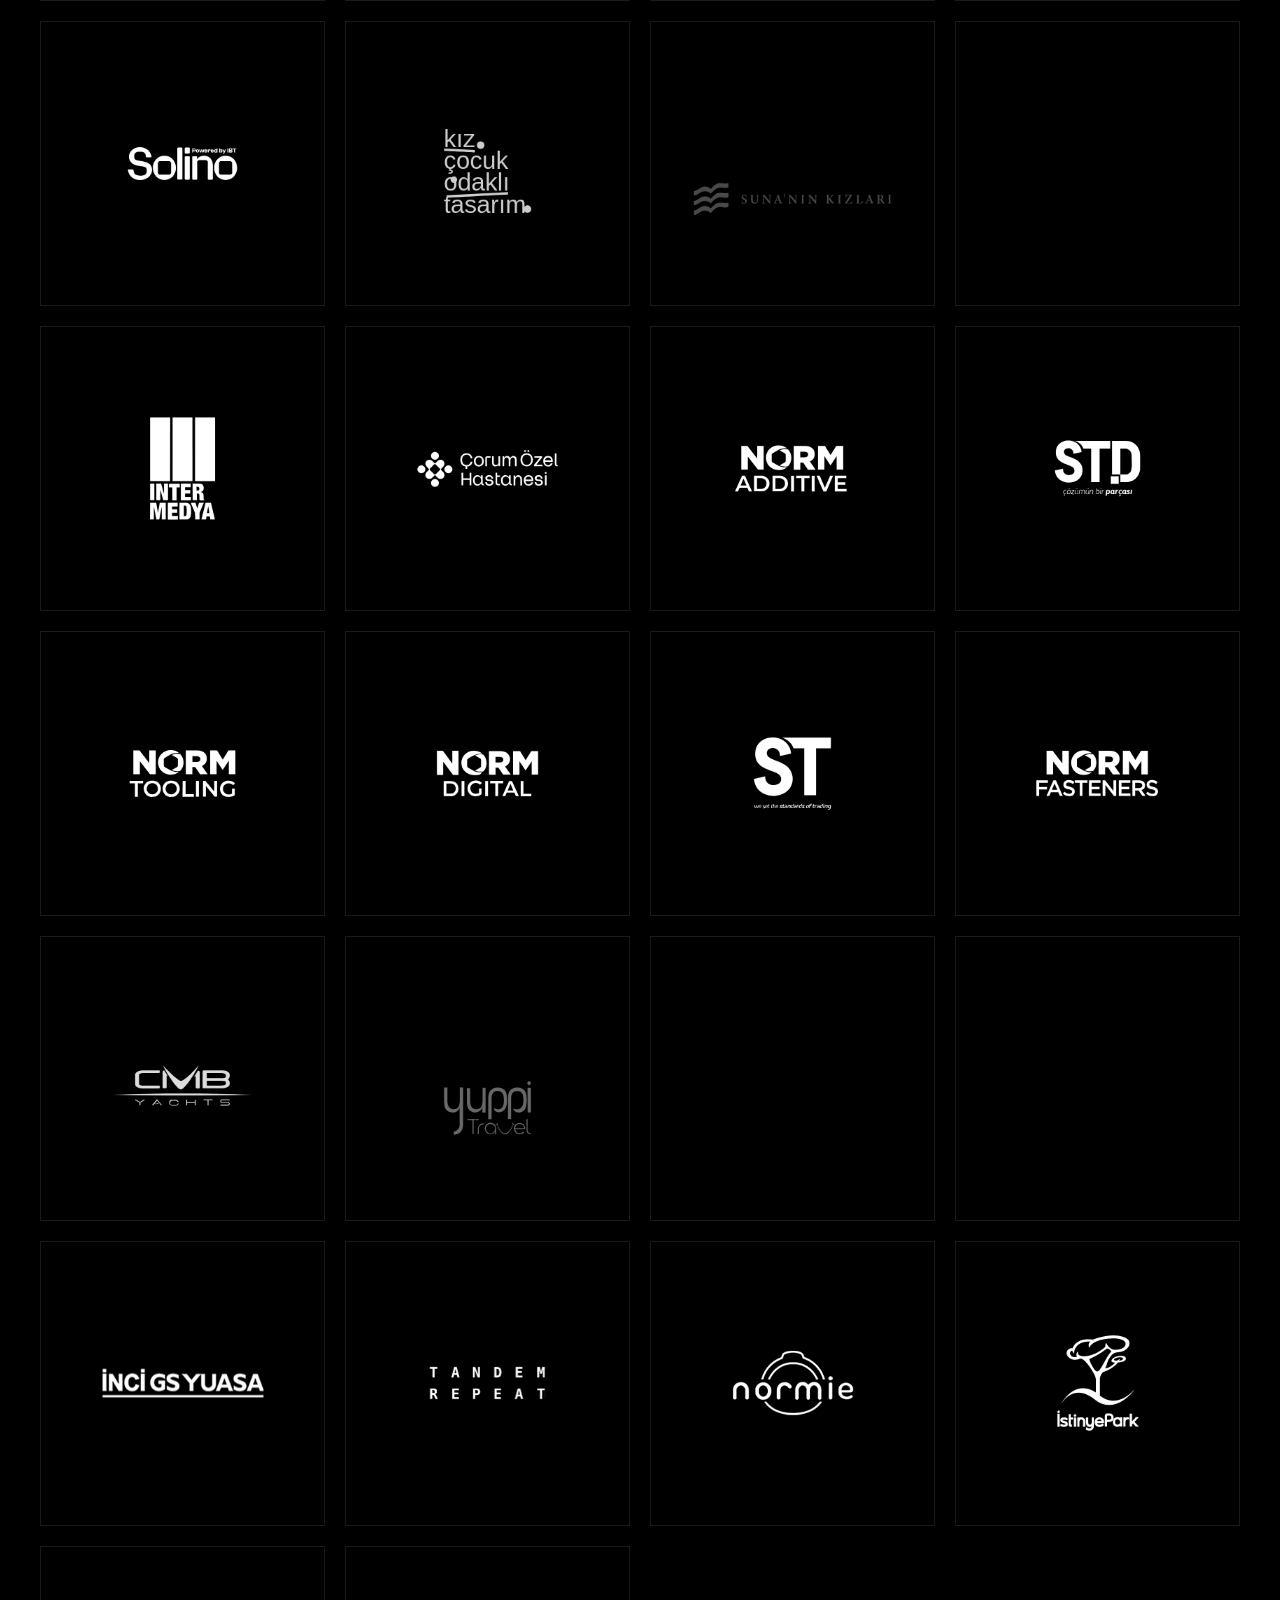
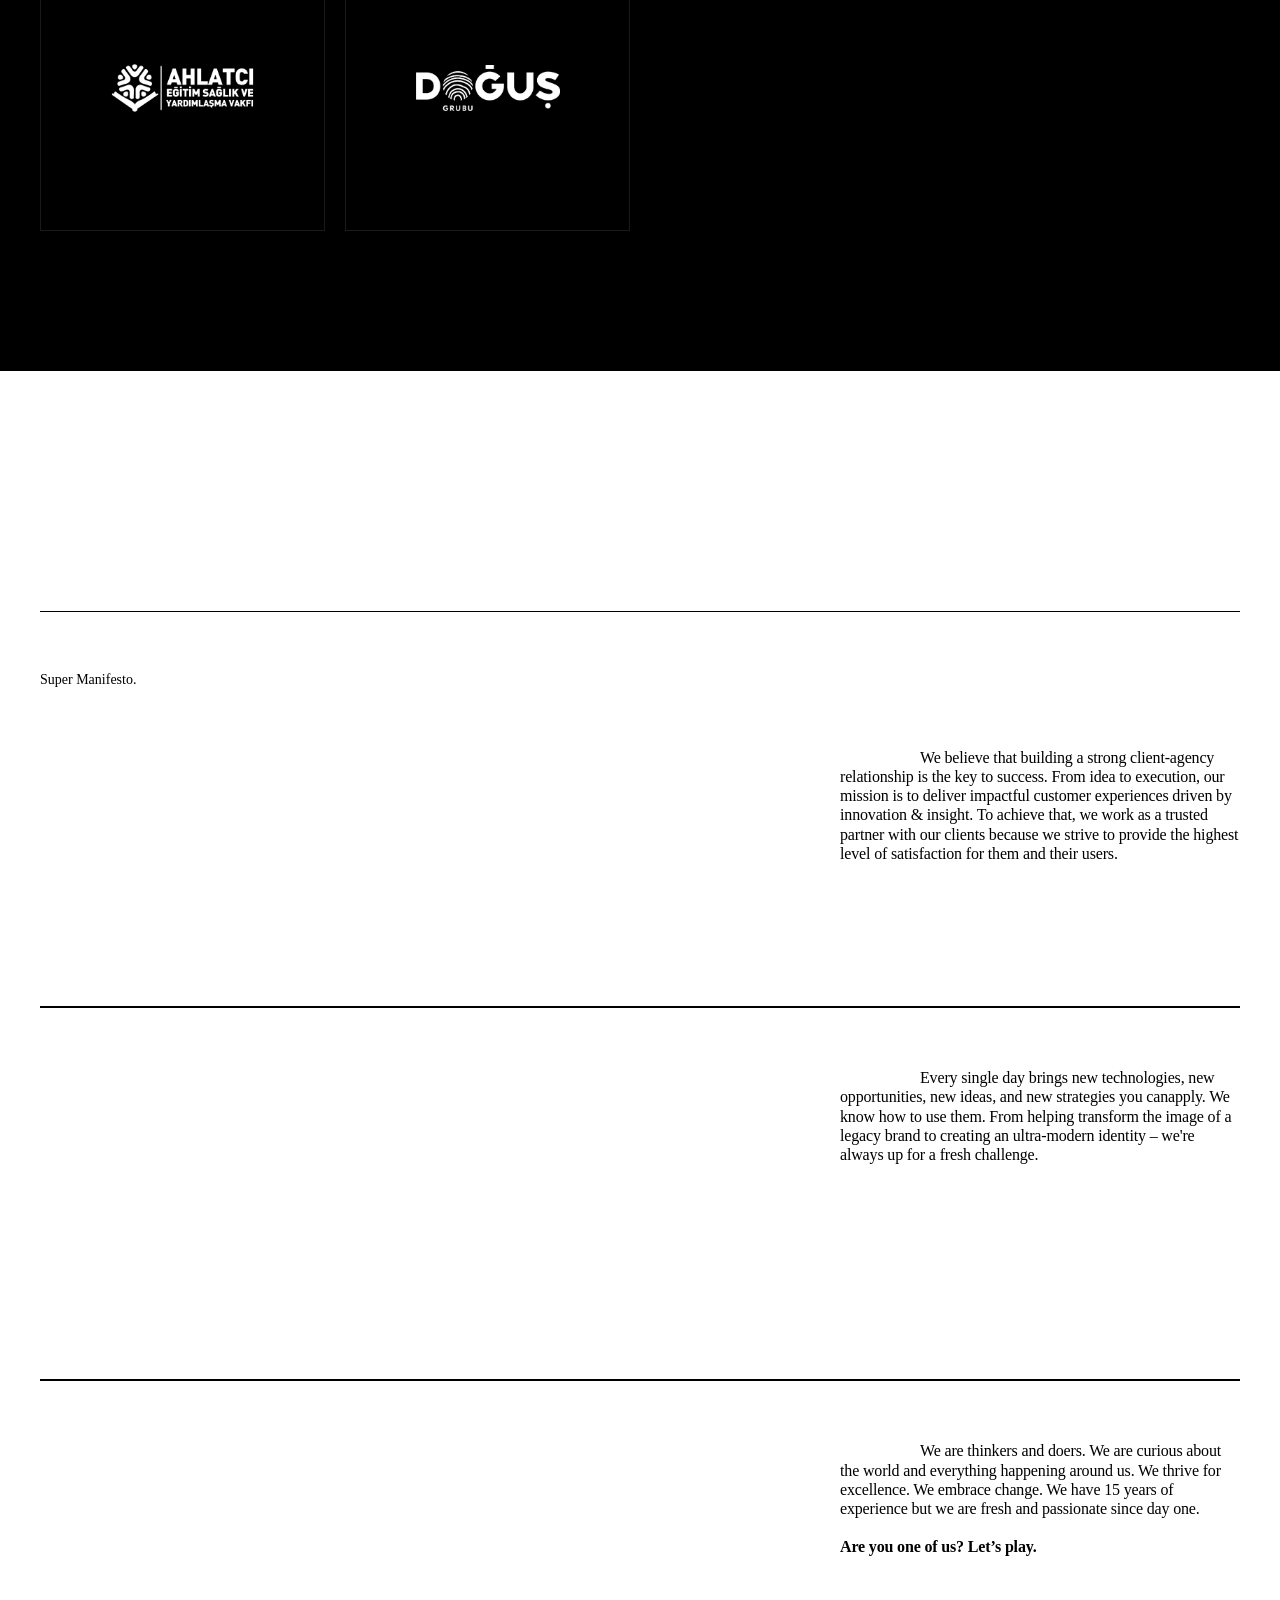
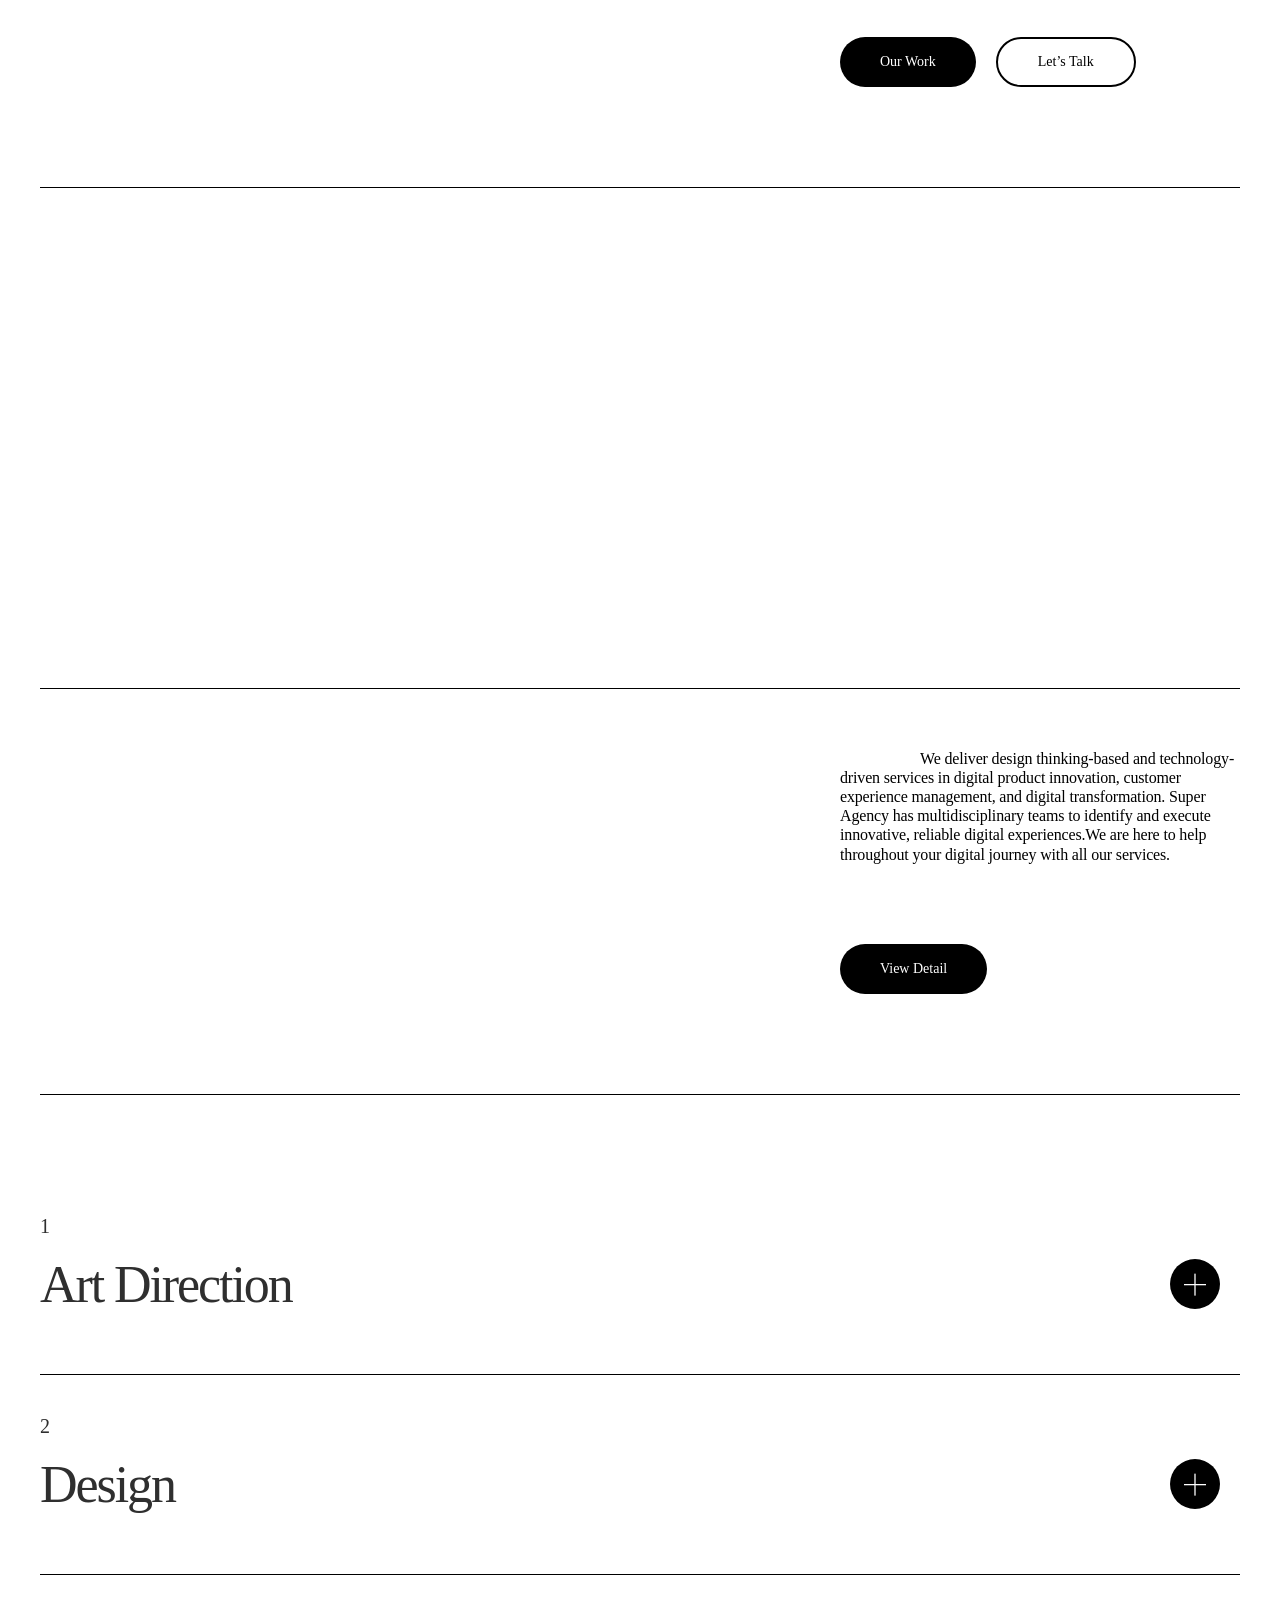
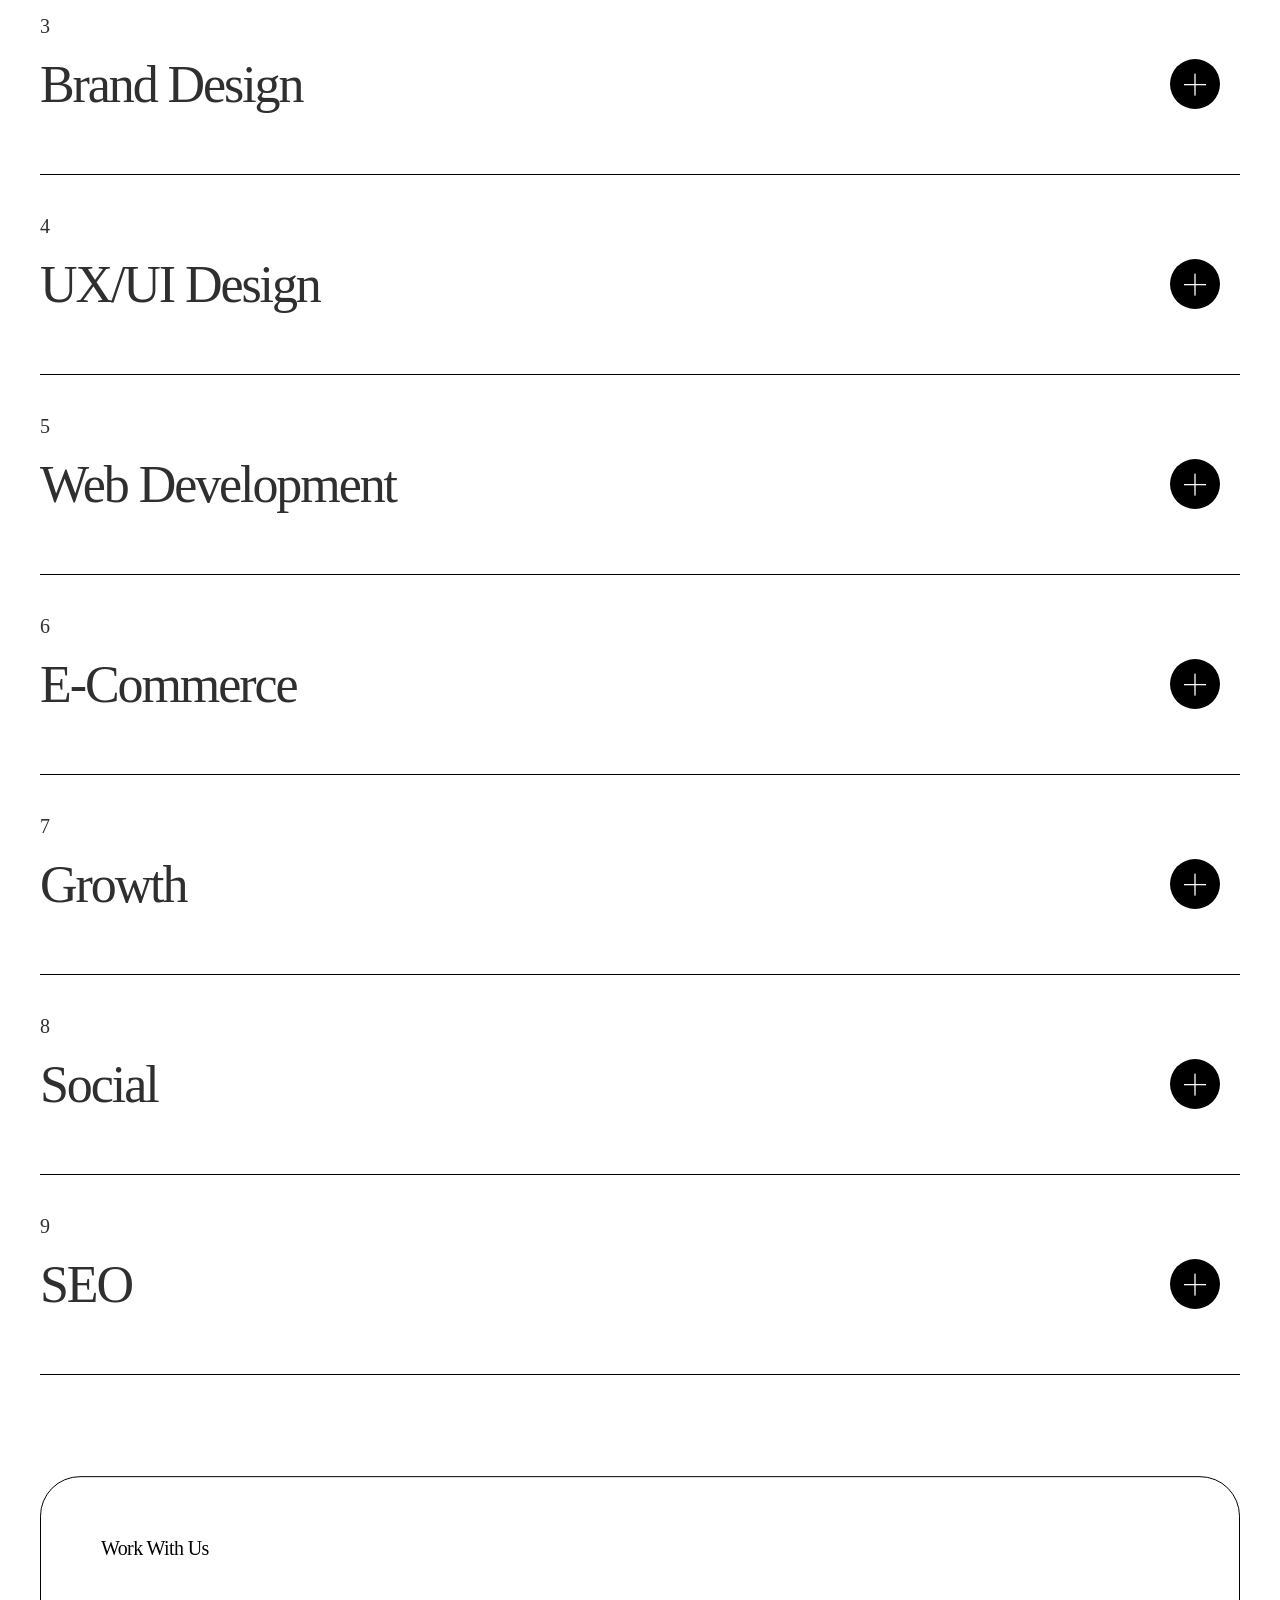
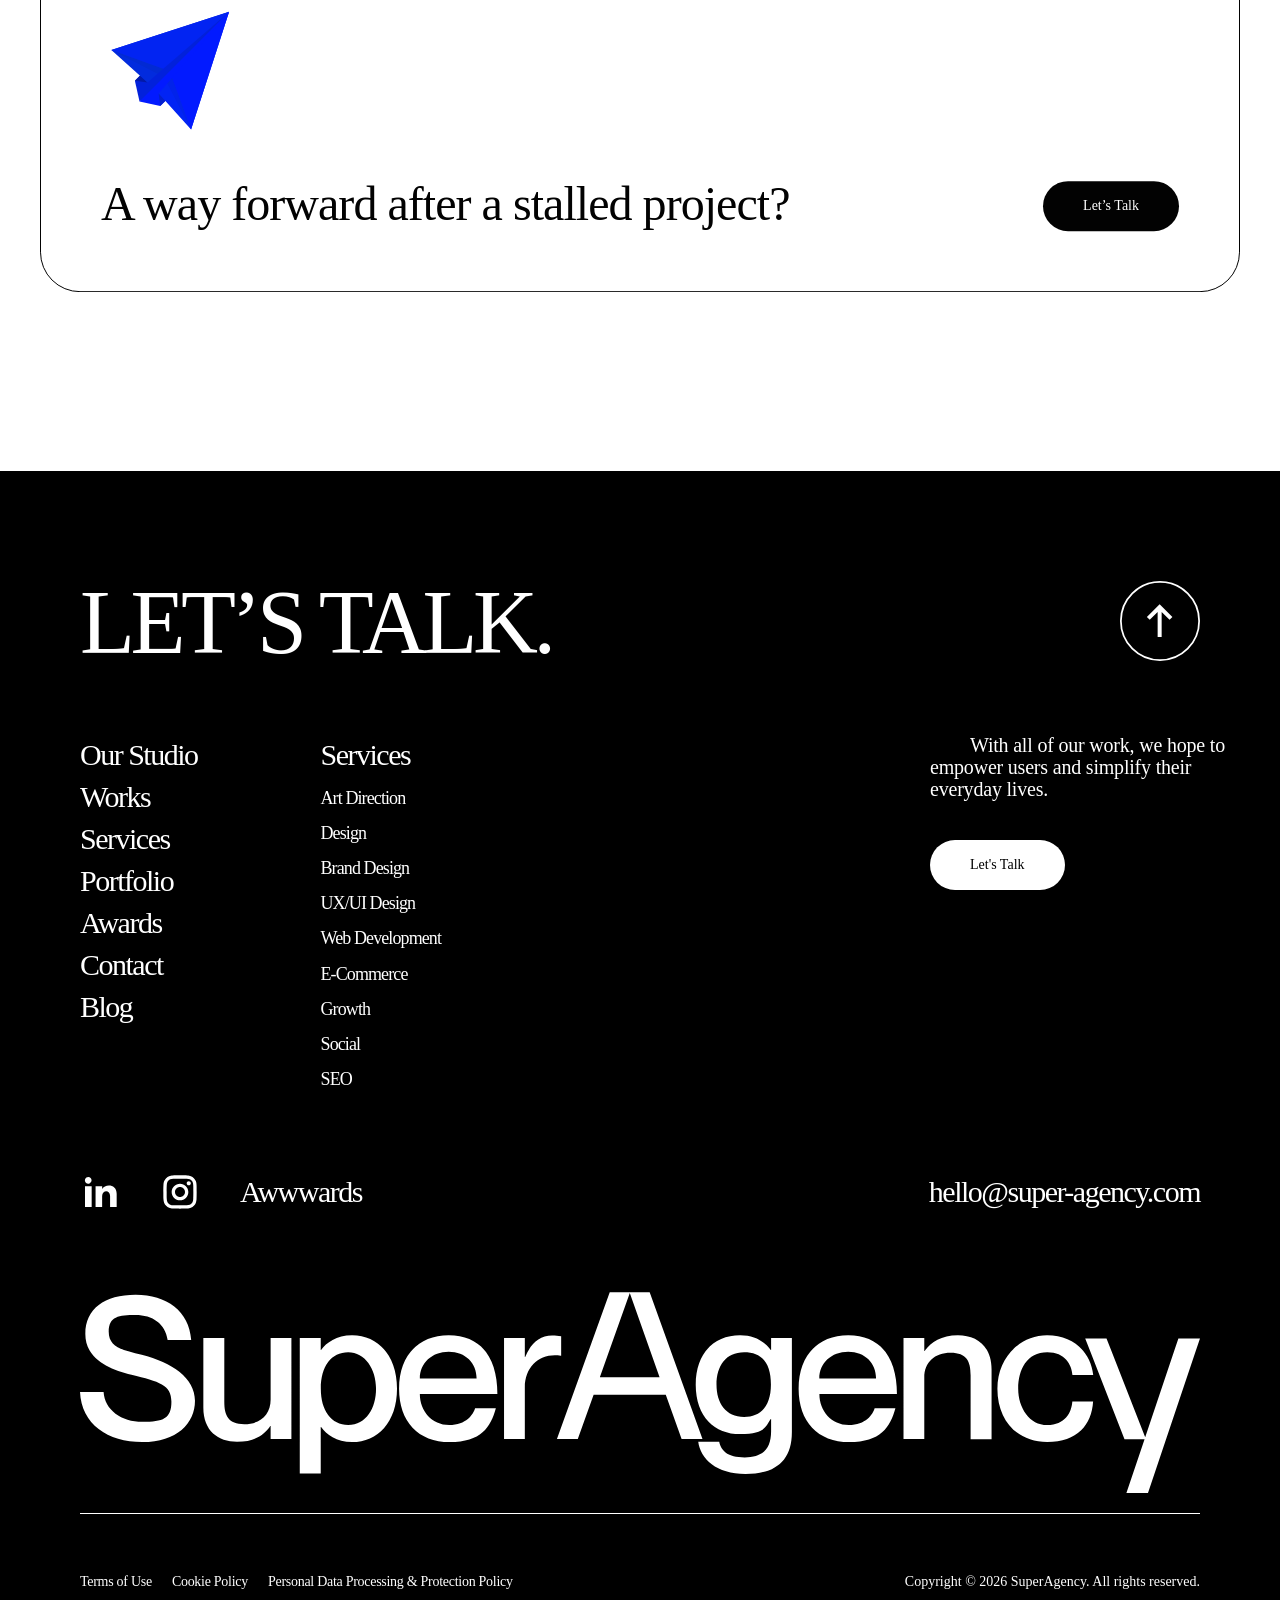
==== commit b7435093: "Replicate fourmula.ai nav cluster exactly (menu pill + account icon + CTA), grouped on the right sid" ====
--- a/our-studio.html
+++ b/our-studio.html
@@ -156,14 +156,17 @@
             </div>
         </div>
         <div class="right">
-							<a class="button border dark" href="https://super-agency.com/contact">Let’s talk</a>
-				
-            
-			
-            <div class="menu-button menu-open menu-pill">
-                <div class="lines">
-                    <div class="line"></div>
-                    <div class="line"></div>
+							<div class="fm-nav">
+                <a class="fm-signin" href="https://super-agency.com/contact" aria-label="Contact">
+                    <svg viewBox="0 0 16 16" fill="none" xmlns="http://www.w3.org/2000/svg"><path d="M8 8a3.2 3.2 0 100-6.4A3.2 3.2 0 008 8zM2.4 14.6a5.6 5.6 0 0111.2 0" stroke="currentColor" stroke-width="1.1" stroke-linecap="round" stroke-linejoin="round"/></svg>
+                </a>
+                <a class="fm-cta" href="https://super-agency.com/contact">Let’s talk</a>
+                <div class="menu-button menu-open menu-pill">
+                    <div class="lines">
+                        <div class="line"></div>
+                        <div class="line"></div>
+                    </div>
+                    <span class="menu-pill-label"><span class="open-text">Menu</span><span class="close-text">Close</span></span>
                 </div>
             </div>
         </div>
--- a/nav-fourmula.css
+++ b/nav-fourmula.css
@@ -1,47 +1,49 @@
-/* Desktop: icon-only pill menu button in the original button's place (right side of header),
-   opening a compact dropdown panel (fourmula.ai-style).
-   Mobile: falls back to the original SuperAgency full-screen menu, untouched. */
+/* Desktop: fourmula.ai-style nav cluster (menu pill + account-style icon + CTA button),
+   grouped together on the right side of the header, opening a compact dropdown.
+   Mobile: only the plain icon button shows, opening the original SuperAgency full-screen menu untouched. */
 
-/* Icon-only pill button, sits inline in .right where the original hamburger button was */
+/* --- Icon-only pill button (mobile default: no text, no cta, no signin bubble) --- */
 .menu-button.menu-pill {
   position: static !important;
   display: flex !important;
   align-items: center !important;
   justify-content: center !important;
-  background: #000 !important;
+  background: #020108 !important;
   border-radius: 999px !important;
-  width: 4.4rem !important;
-  height: 4.4rem !important;
+  width: 4rem !important;
+  height: 4rem !important;
   padding: 0 !important;
+  gap: 0 !important;
   cursor: pointer;
 }
 .menu-button.menu-pill .lines {
-  position: static !important;
-  width: 1.6rem !important;
-  height: auto !important;
-  display: flex !important;
-  flex-direction: column !important;
-  gap: 0.4rem !important;
+  position: relative !important;
+  width: 1.4rem !important;
+  height: 1.4rem !important;
+  display: block !important;
 }
 .menu-button.menu-pill .lines .line {
-  position: static !important;
+  position: absolute !important;
+  left: 0 !important;
   width: 100% !important;
-  height: 2px !important;
+  height: 1.5px !important;
   background-color: #fff !important;
   transition: transform .3s ease, opacity .3s ease;
 }
-.menu-button.menu-pill .lines .line:first-child,
-.menu-button.menu-pill .lines .line:last-child {
-  transform: none !important;
-}
+.menu-button.menu-pill .lines .line:first-child { top: 0.45rem !important; transform: none !important; }
+.menu-button.menu-pill .lines .line:last-child { top: 0.75rem !important; transform: none !important; }
 .menu-button.menu-pill.active .lines .line:first-child {
-  transform: translateY(6px) rotate(45deg) !important;
+  top: 0.6rem !important;
+  transform: rotate(45deg) !important;
 }
 .menu-button.menu-pill.active .lines .line:last-child {
-  transform: translateY(-6px) rotate(-45deg) !important;
+  top: 0.6rem !important;
+  transform: rotate(-45deg) !important;
 }
+.menu-pill-label { display: none; }
+.fm-signin, .fm-cta { display: none; }
 
-/* Desktop-only: keep header dark/legible + swap the full-screen overlay for a compact dropdown */
+/* --- Desktop-only: full fourmula.ai cluster + compact dropdown --- */
 @media (min-width: 769px) {
   header {
     justify-content: flex-start !important;
@@ -59,18 +61,57 @@
   header .logo svg { fill: #000 !important; }
   header .time-zone-items,
   header .time-zone-items * { color: #000 !important; }
-  header .right .button { color: #000 !important; border-color: #000 !important; }
 
-  header .right .button.border.dark {
-    background: #000 !important;
+  /* Group: account-style icon + CTA button + menu pill, all together on the right */
+  .fm-nav {
+    display: flex !important;
+    align-items: center !important;
+    gap: 0.9rem !important;
+  }
+  .fm-signin {
+    display: flex !important;
+    align-items: center !important;
+    justify-content: center !important;
+    width: 2.7rem !important;
+    height: 2.7rem !important;
+    border-radius: 999px !important;
+    border: 1px solid rgba(0, 0, 0, 0.2) !important;
+    color: #000 !important;
+    flex-shrink: 0;
+  }
+  .fm-signin svg { width: 1.3rem !important; height: 1.3rem !important; }
+  .fm-signin:hover { border-color: rgba(0, 0, 0, 0.5) !important; }
+
+  .fm-cta {
+    display: flex !important;
+    align-items: center !important;
+    background: #020108 !important;
     color: #fff !important;
-    border: none !important;
     border-radius: 999px !important;
-    padding: 0 1.6rem !important;
-    height: 4.4rem !important;
+    padding: 0 1.4rem !important;
+    height: 4rem !important;
+    font-size: 1.4rem !important;
+    white-space: nowrap;
     transition: background .3s ease;
   }
-  header .right .button.border.dark:hover { background: #0119ff !important; }
+  .fm-cta:hover { background: #0119ff !important; }
+
+  /* Menu pill: icon + "Menu"/"Close" label, matching fourmula.ai proportions */
+  .menu-button.menu-pill {
+    gap: 0.7rem !important;
+    padding: 0 1.4rem 0 1.1rem !important;
+    width: auto !important;
+  }
+  .menu-button.menu-pill .lines { width: 1.5rem !important; height: 1.5rem !important; }
+  .menu-pill-label {
+    display: block !important;
+    color: #fff !important;
+    font-size: 1.4rem !important;
+    white-space: nowrap;
+  }
+  .menu-pill-label .close-text { display: none; }
+  .menu-button.menu-pill.active .menu-pill-label .open-text { display: none; }
+  .menu-button.menu-pill.active .menu-pill-label .close-text { display: inline; }
 
   .menu-content {
     position: fixed !important;
@@ -142,5 +183,5 @@
   }
 }
 
-/* Mobile (<=768px): no overrides here — the original SuperAgency full-screen
-   menu markup/CSS/JS takes over untouched, only the button visuals above apply. */
+/* Mobile (<=768px): fm-signin/fm-cta/label stay hidden — the original SuperAgency
+   full-screen menu markup/CSS/JS takes over untouched, only the plain icon button shows. */
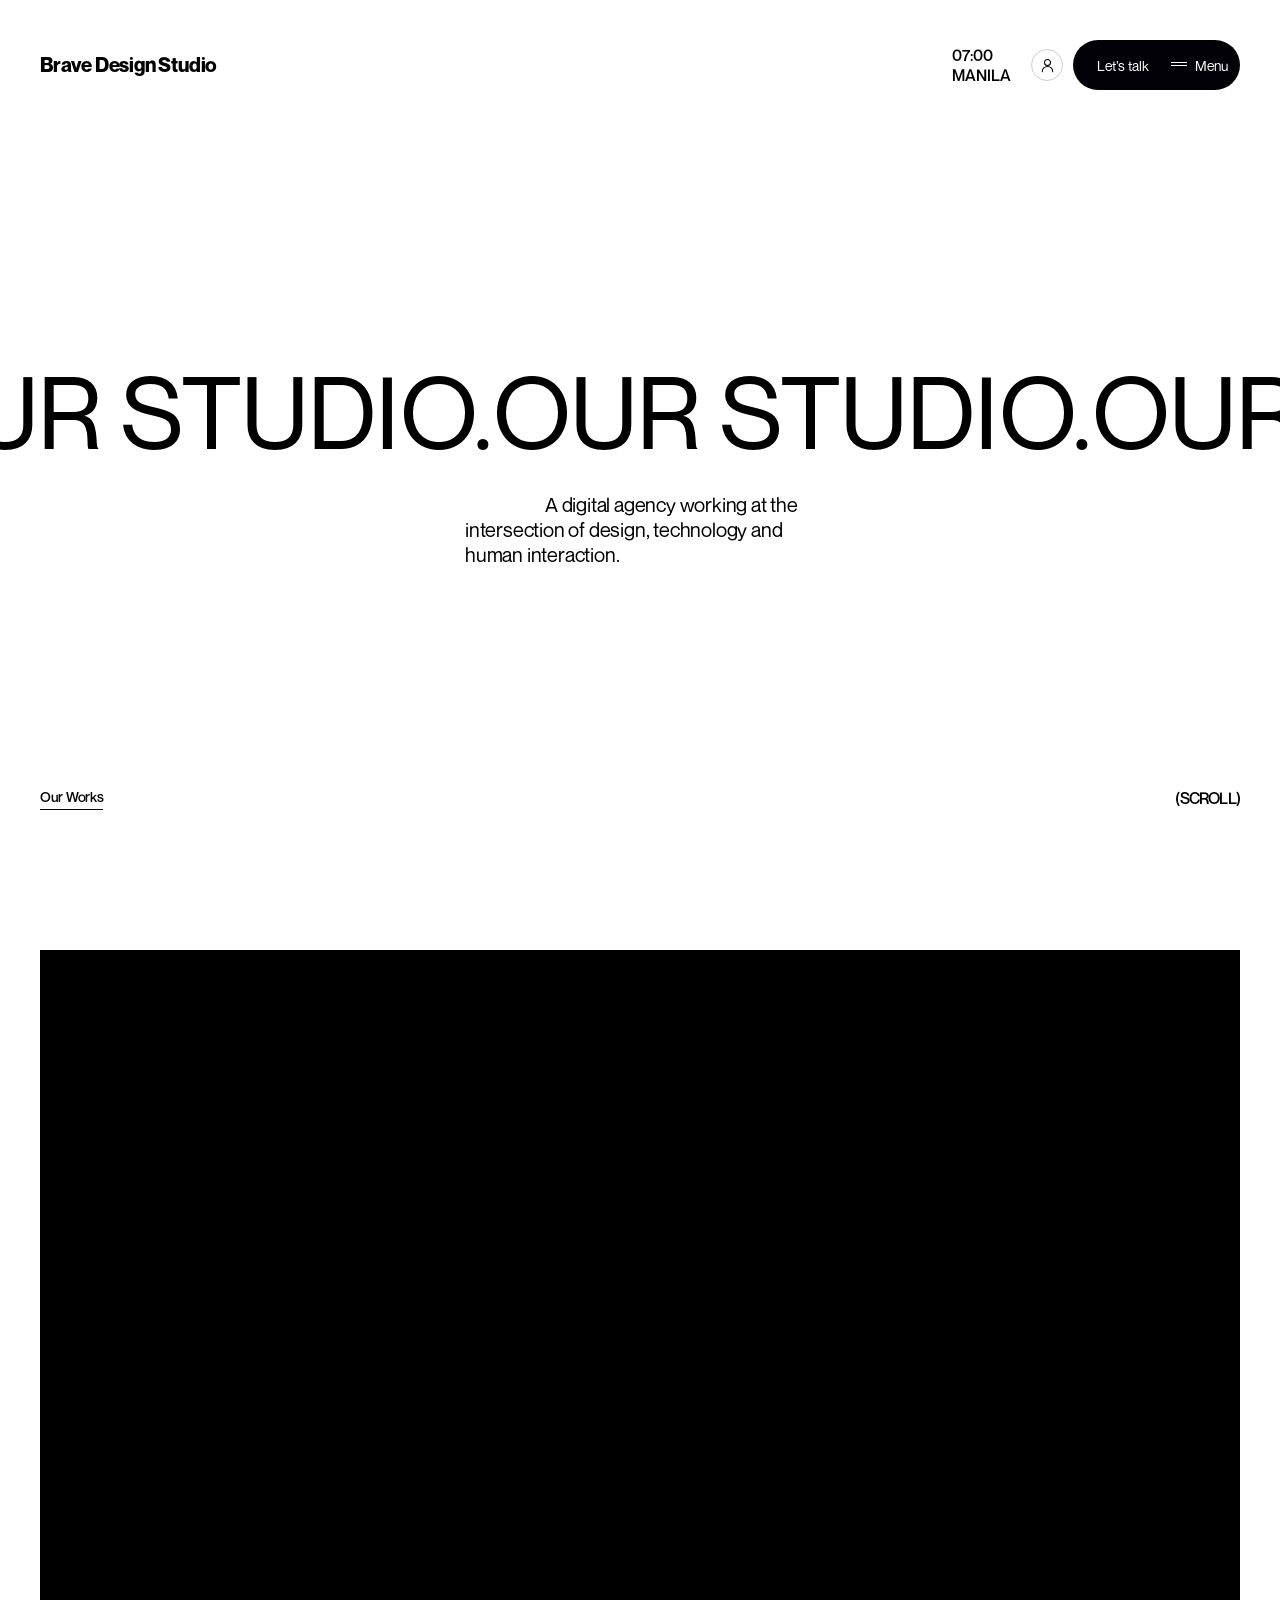
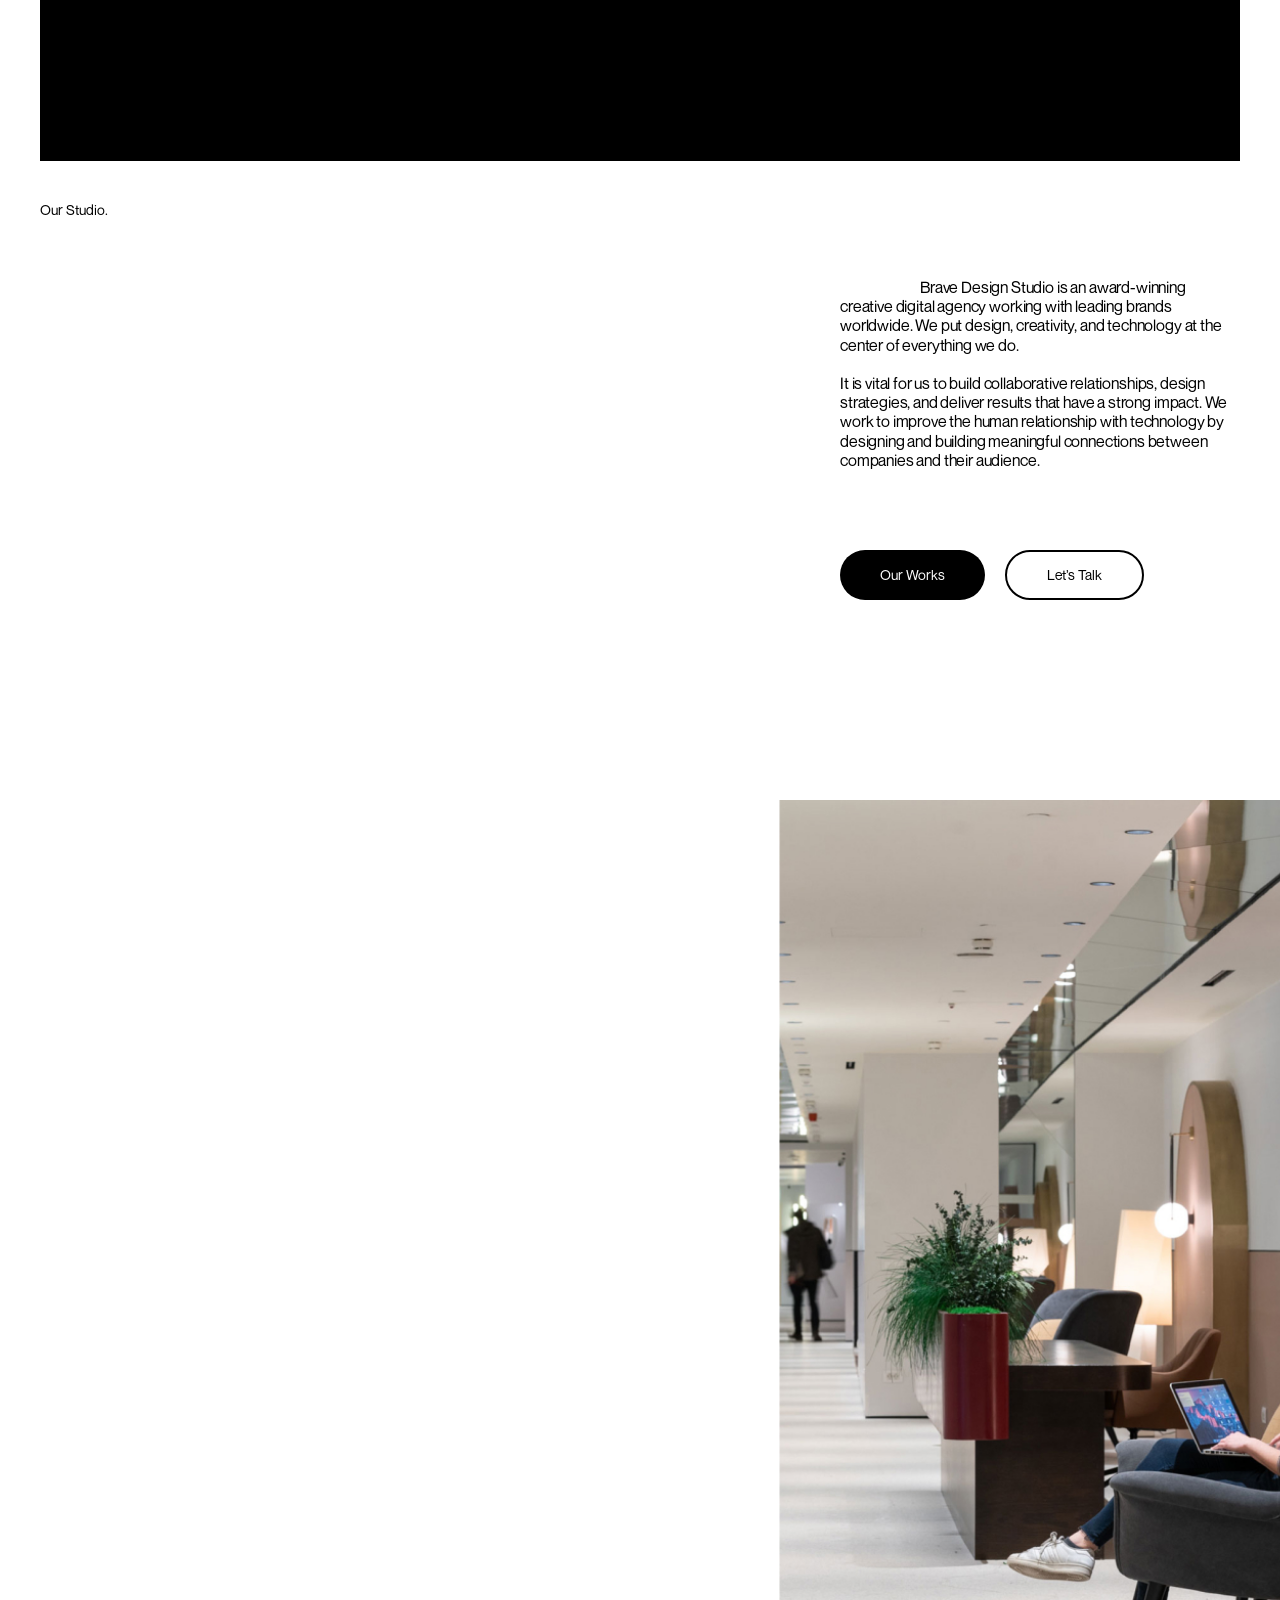
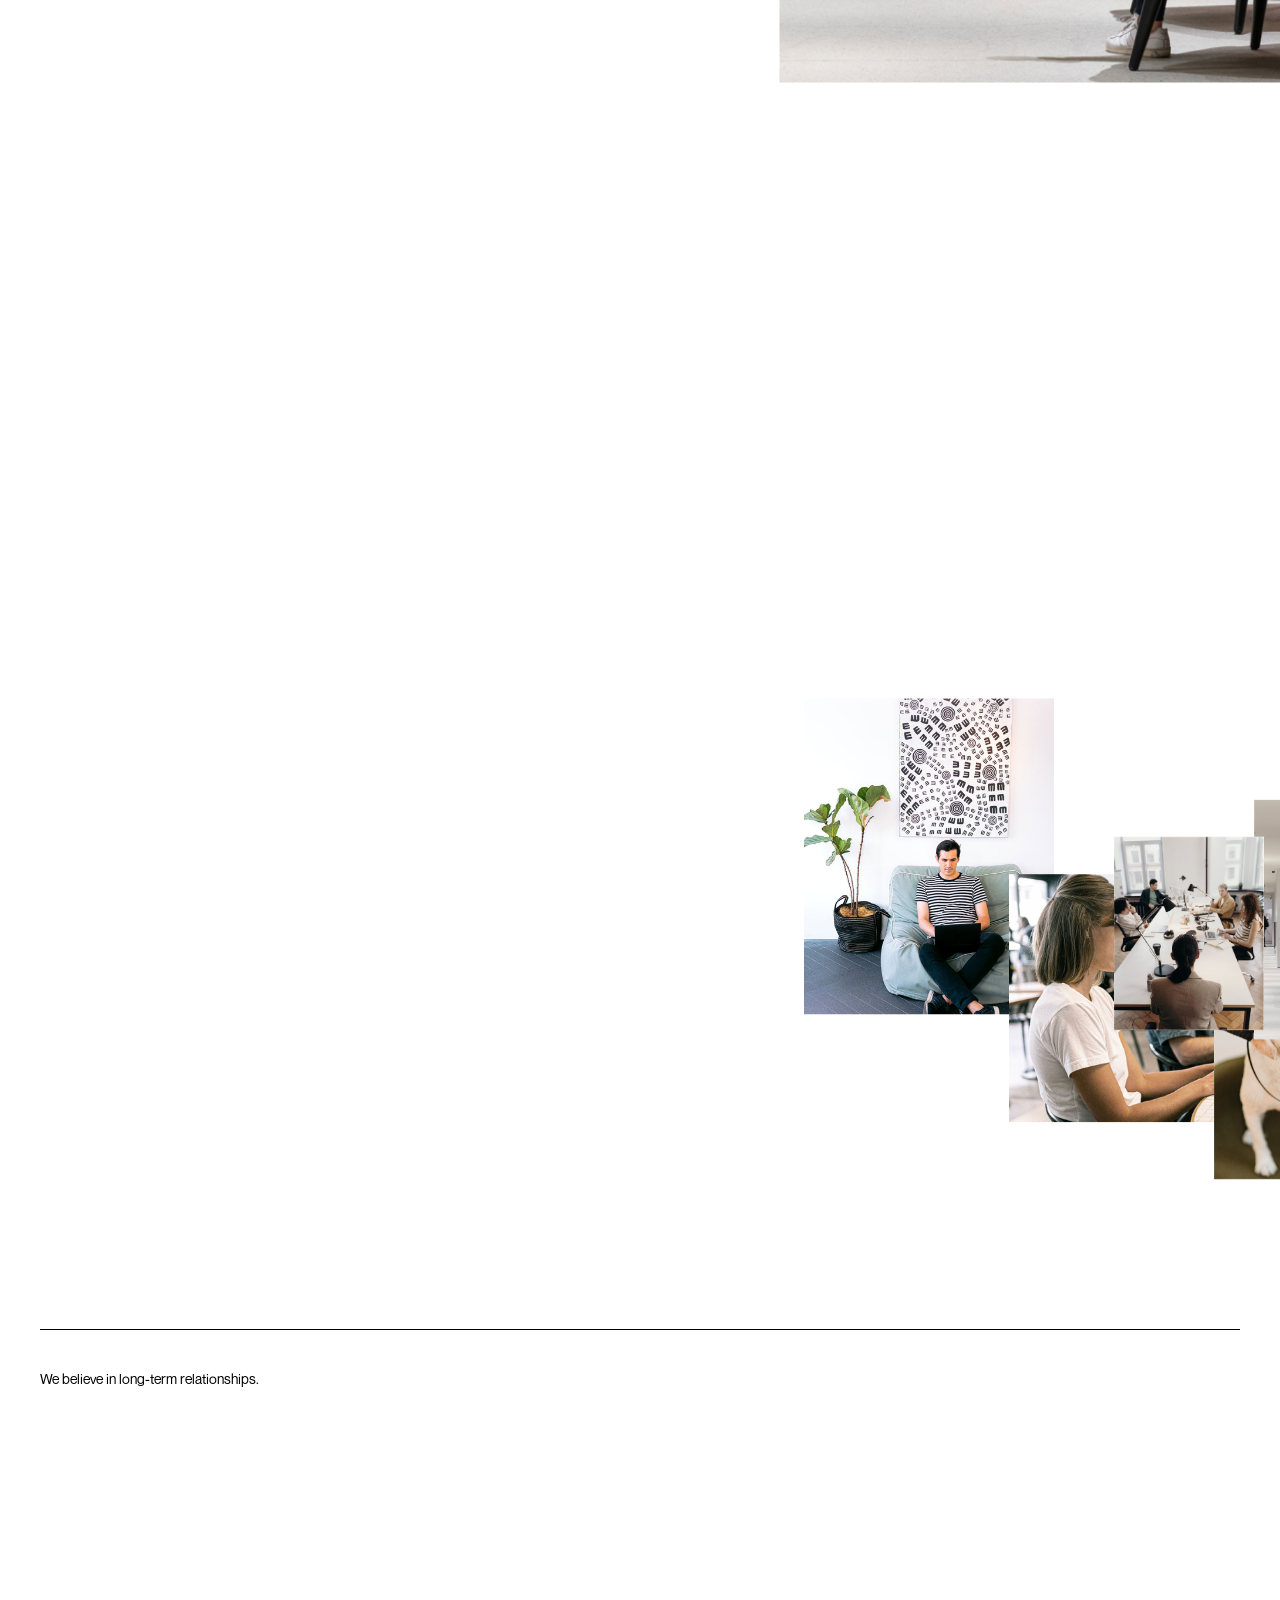
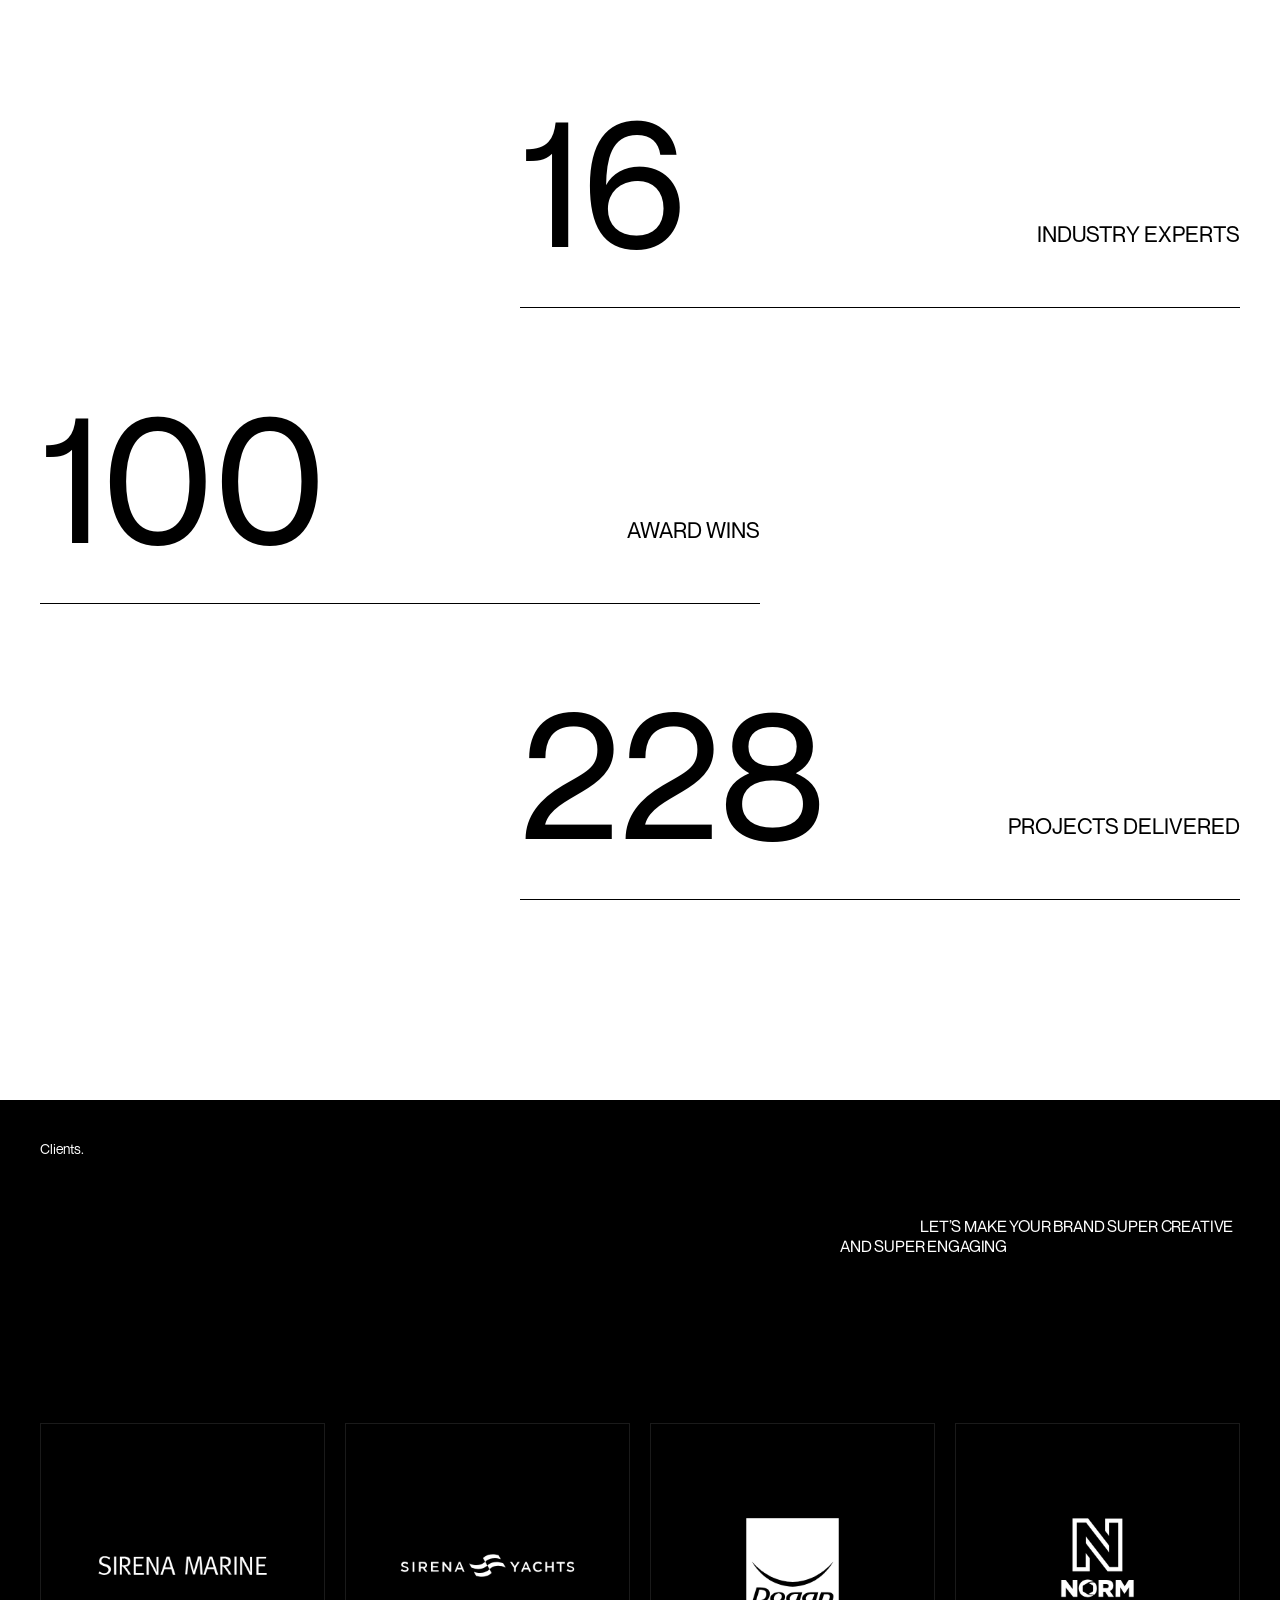
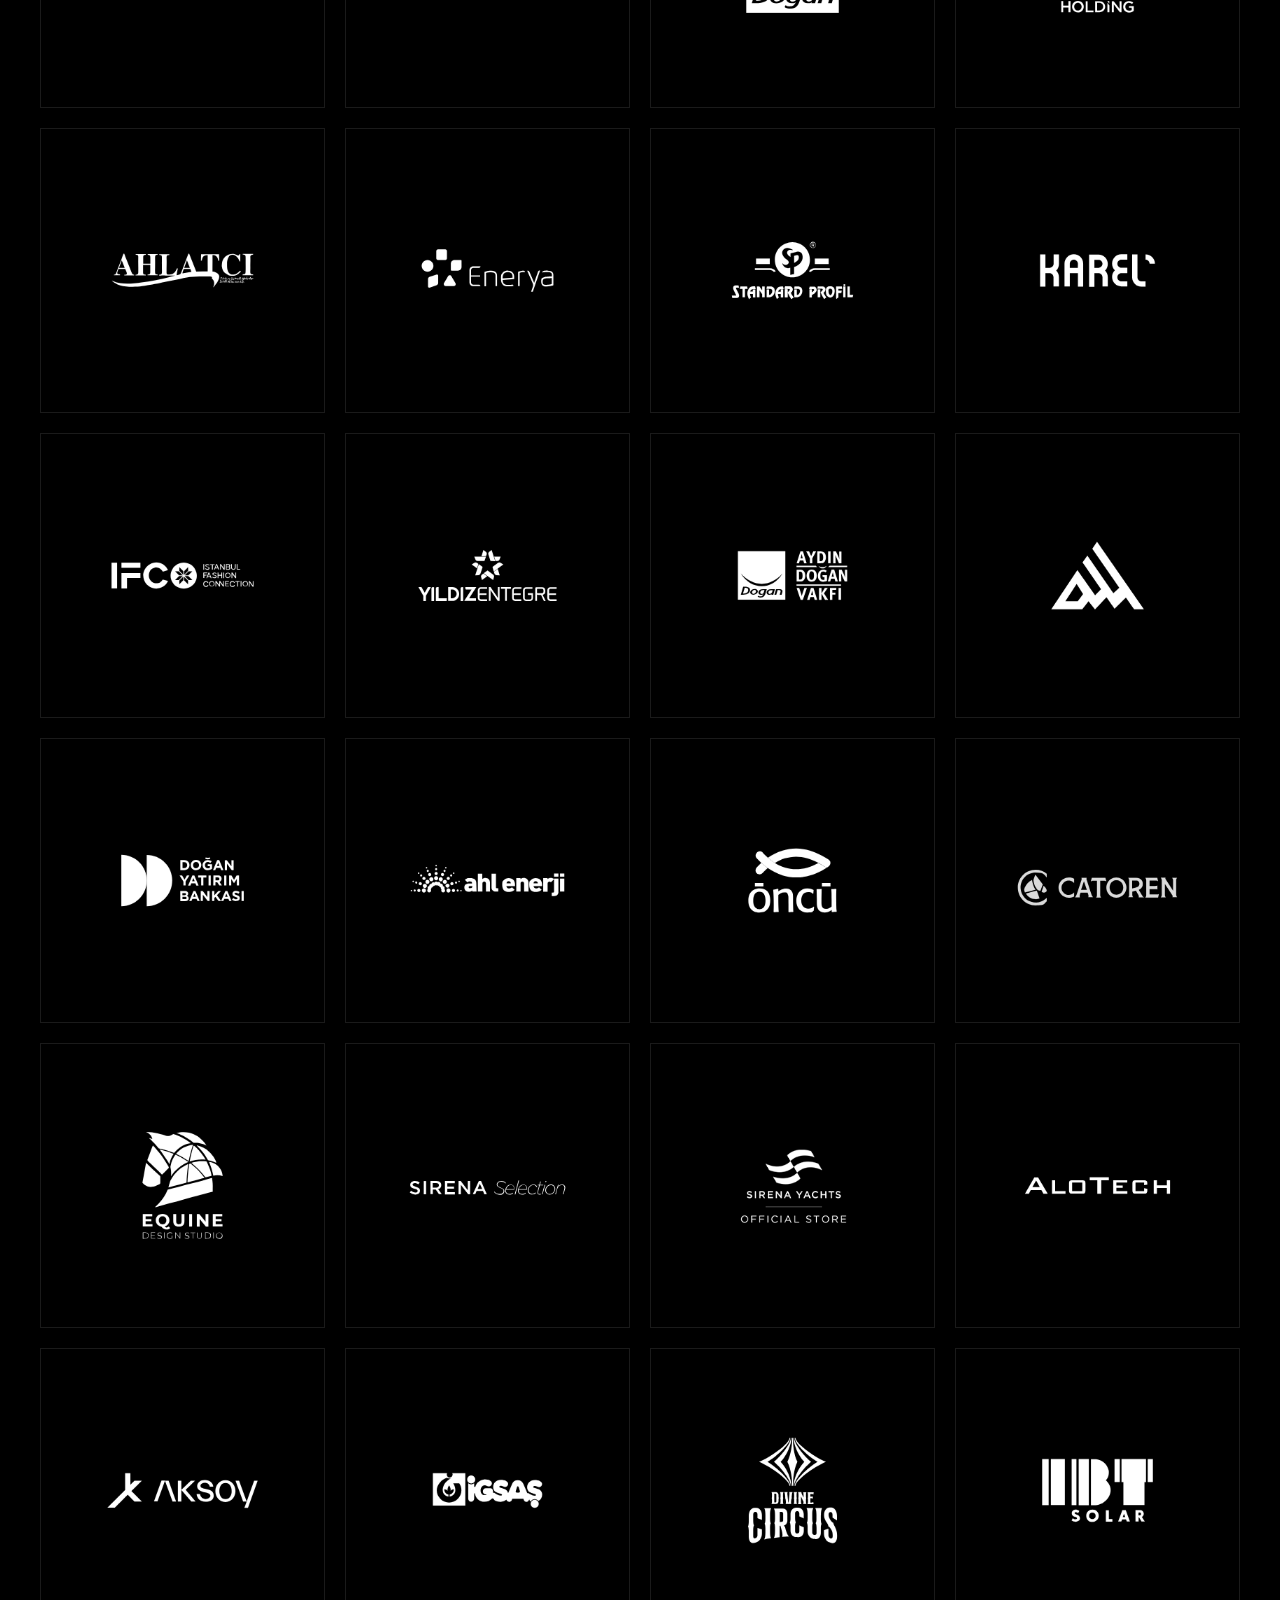
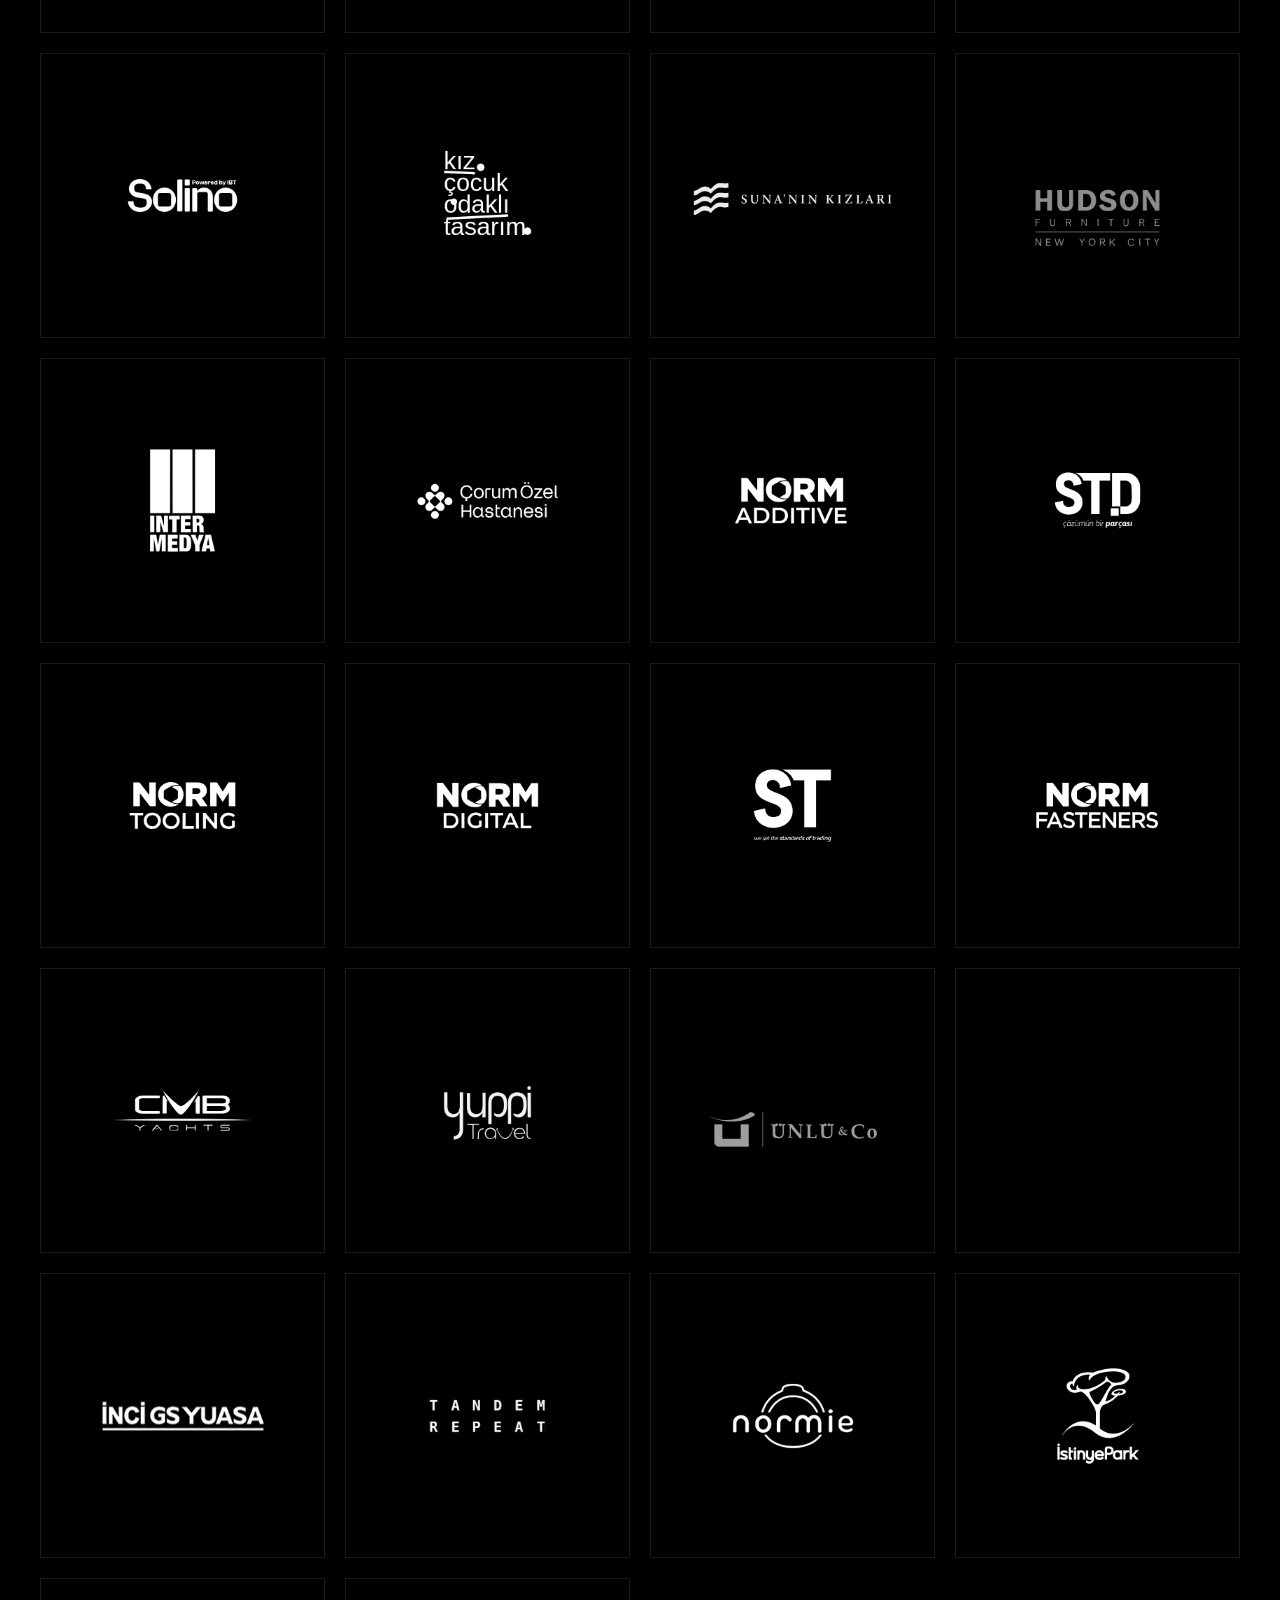
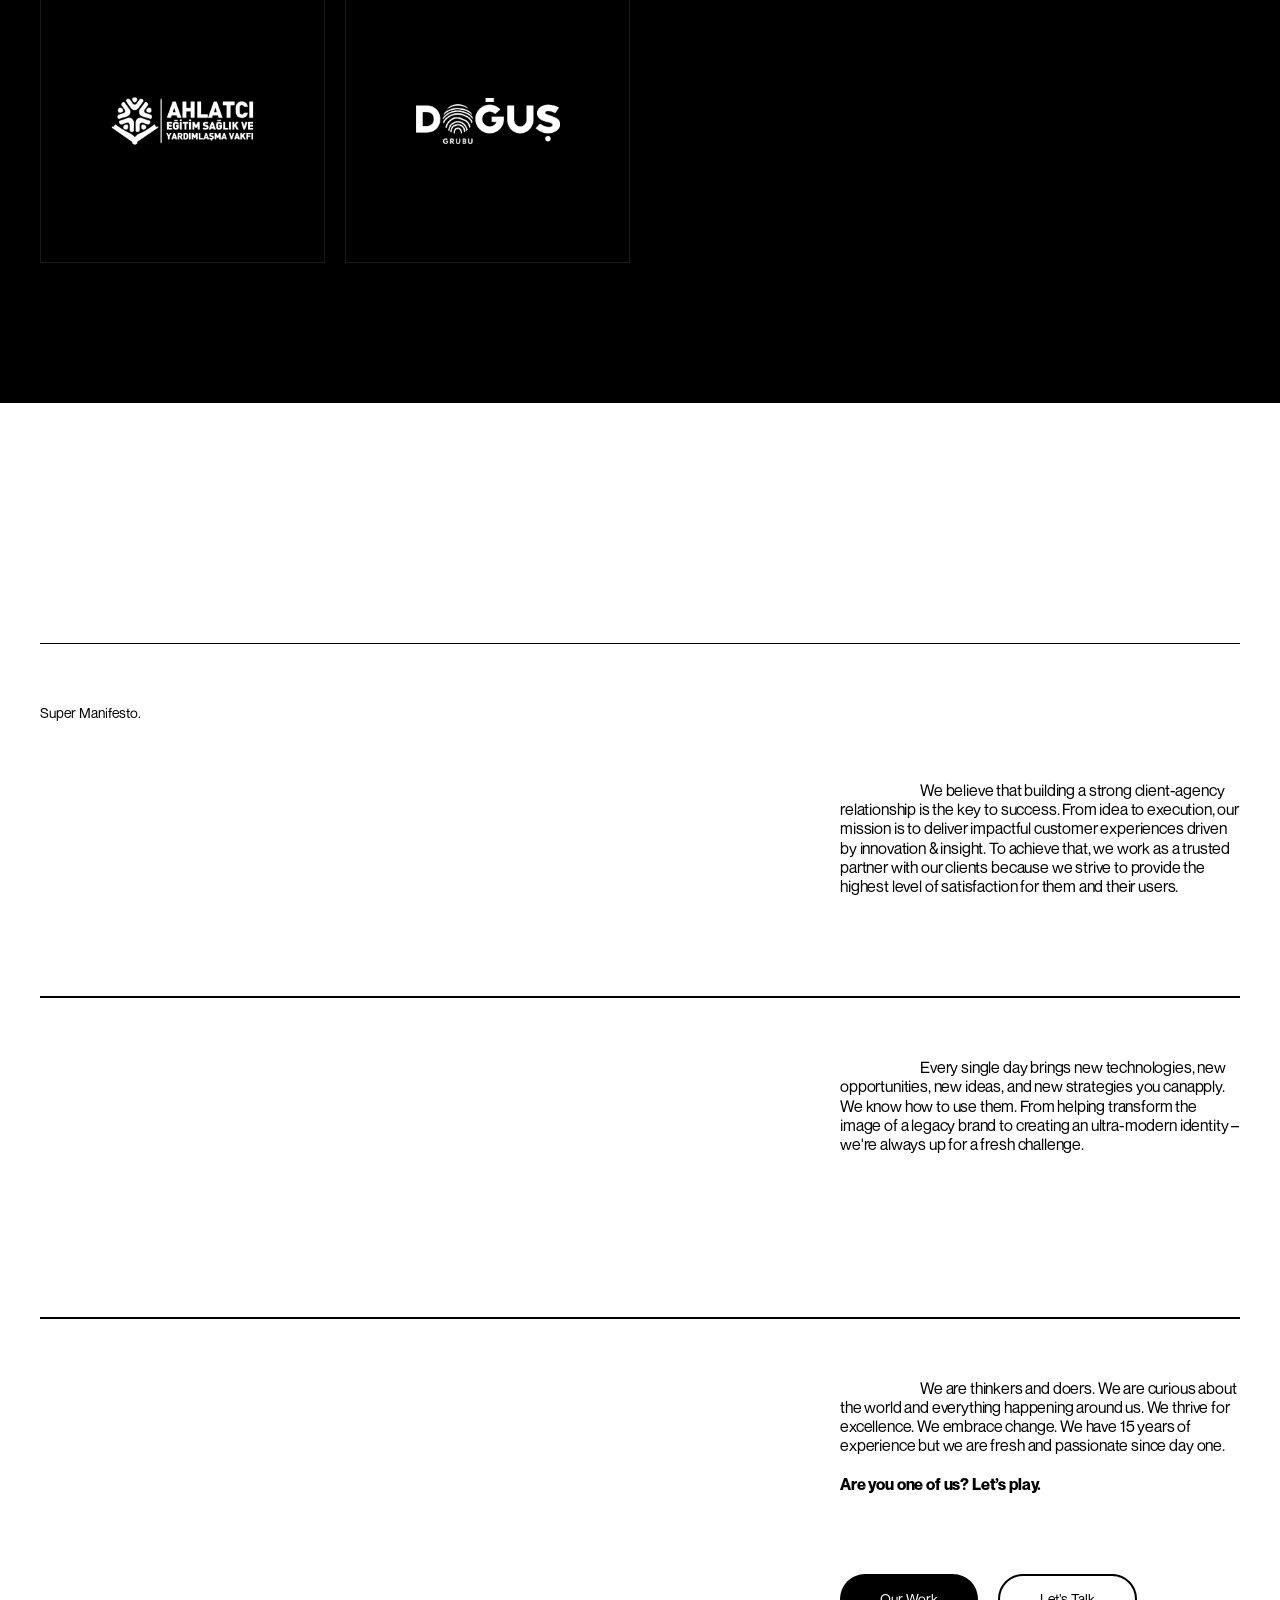
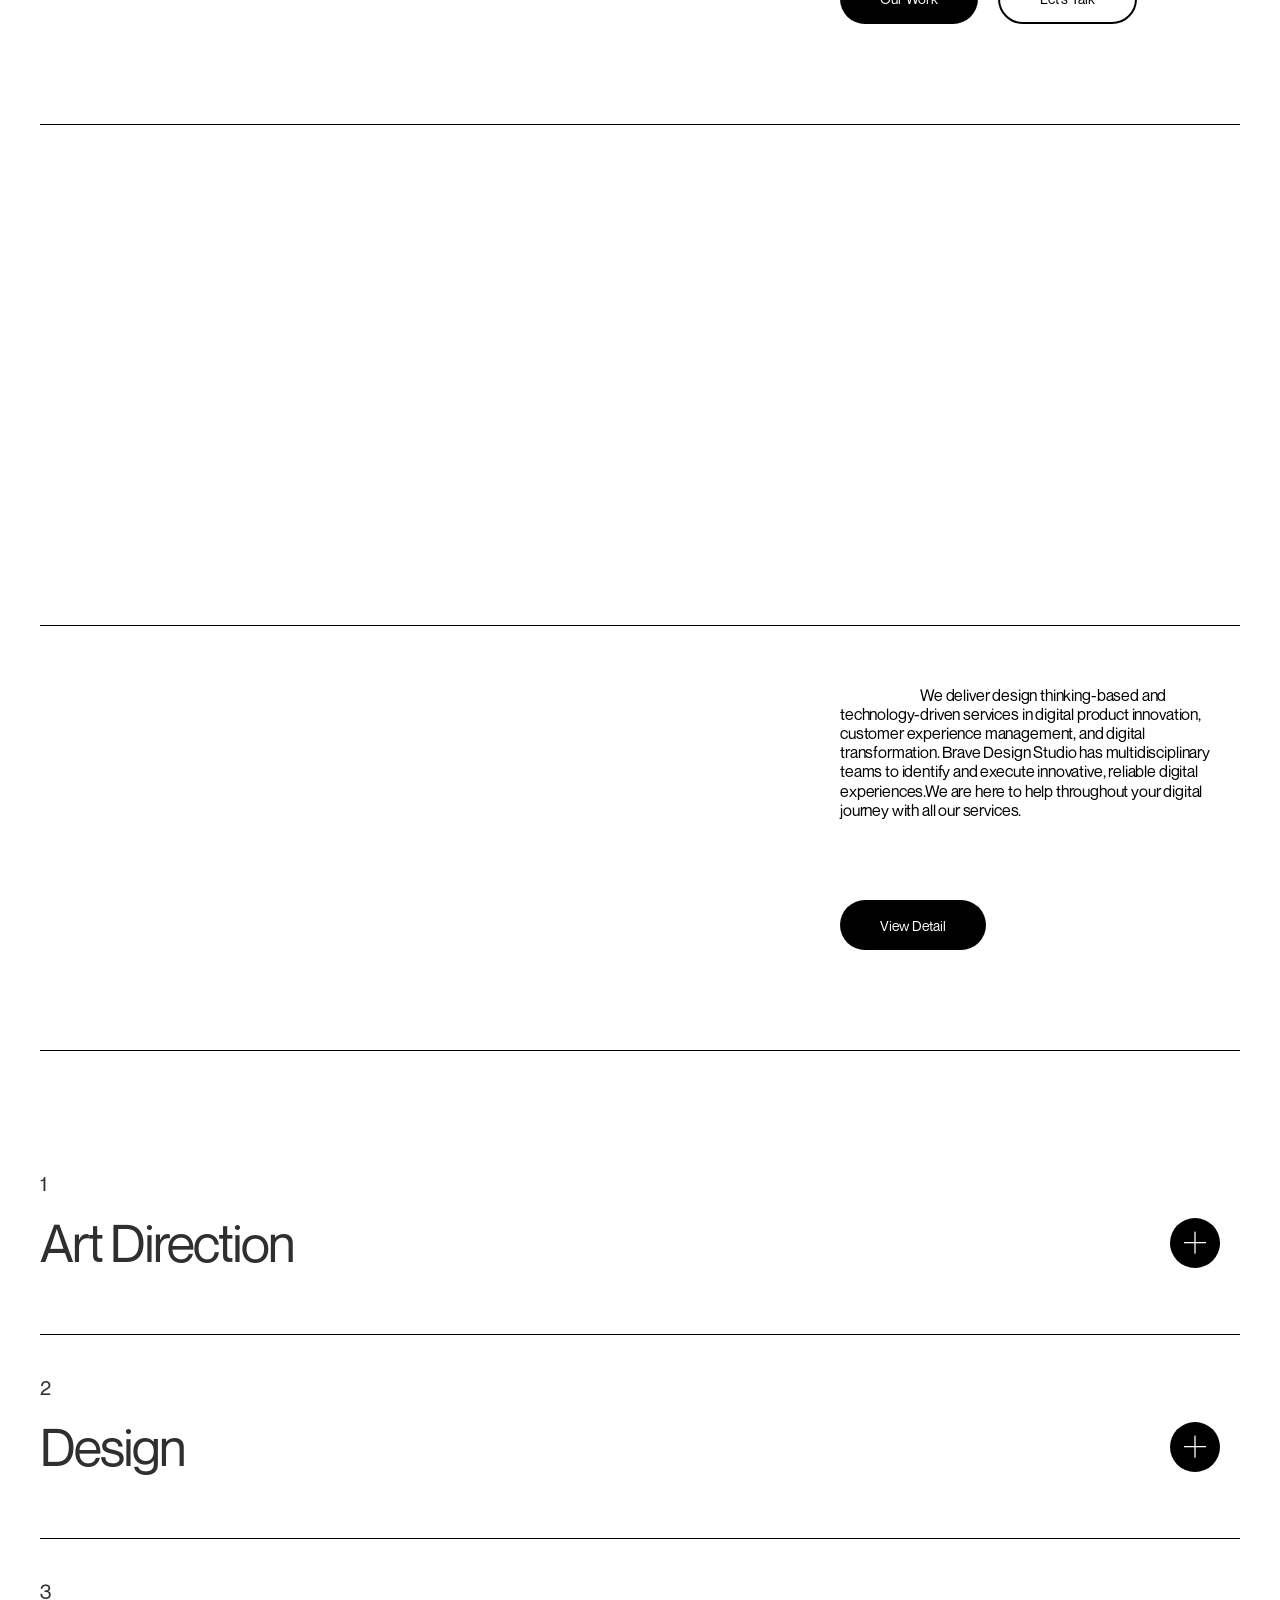
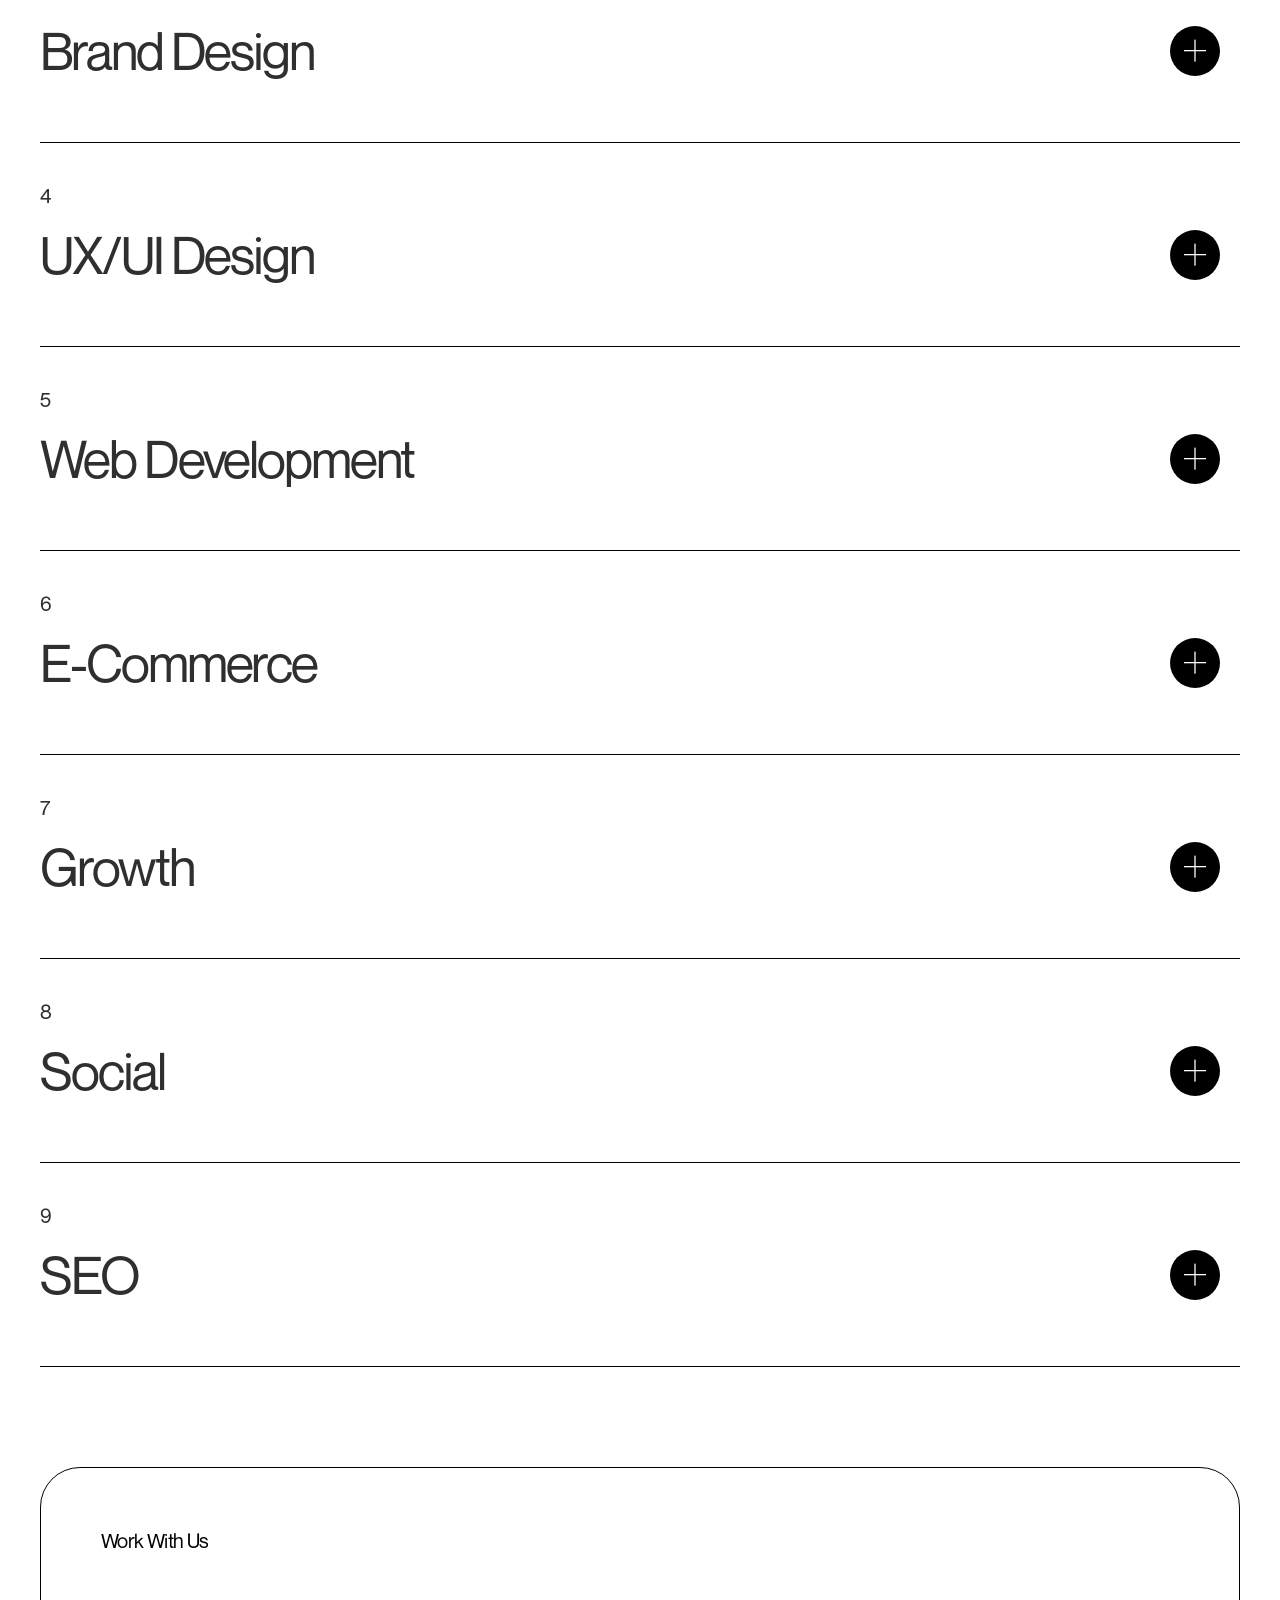
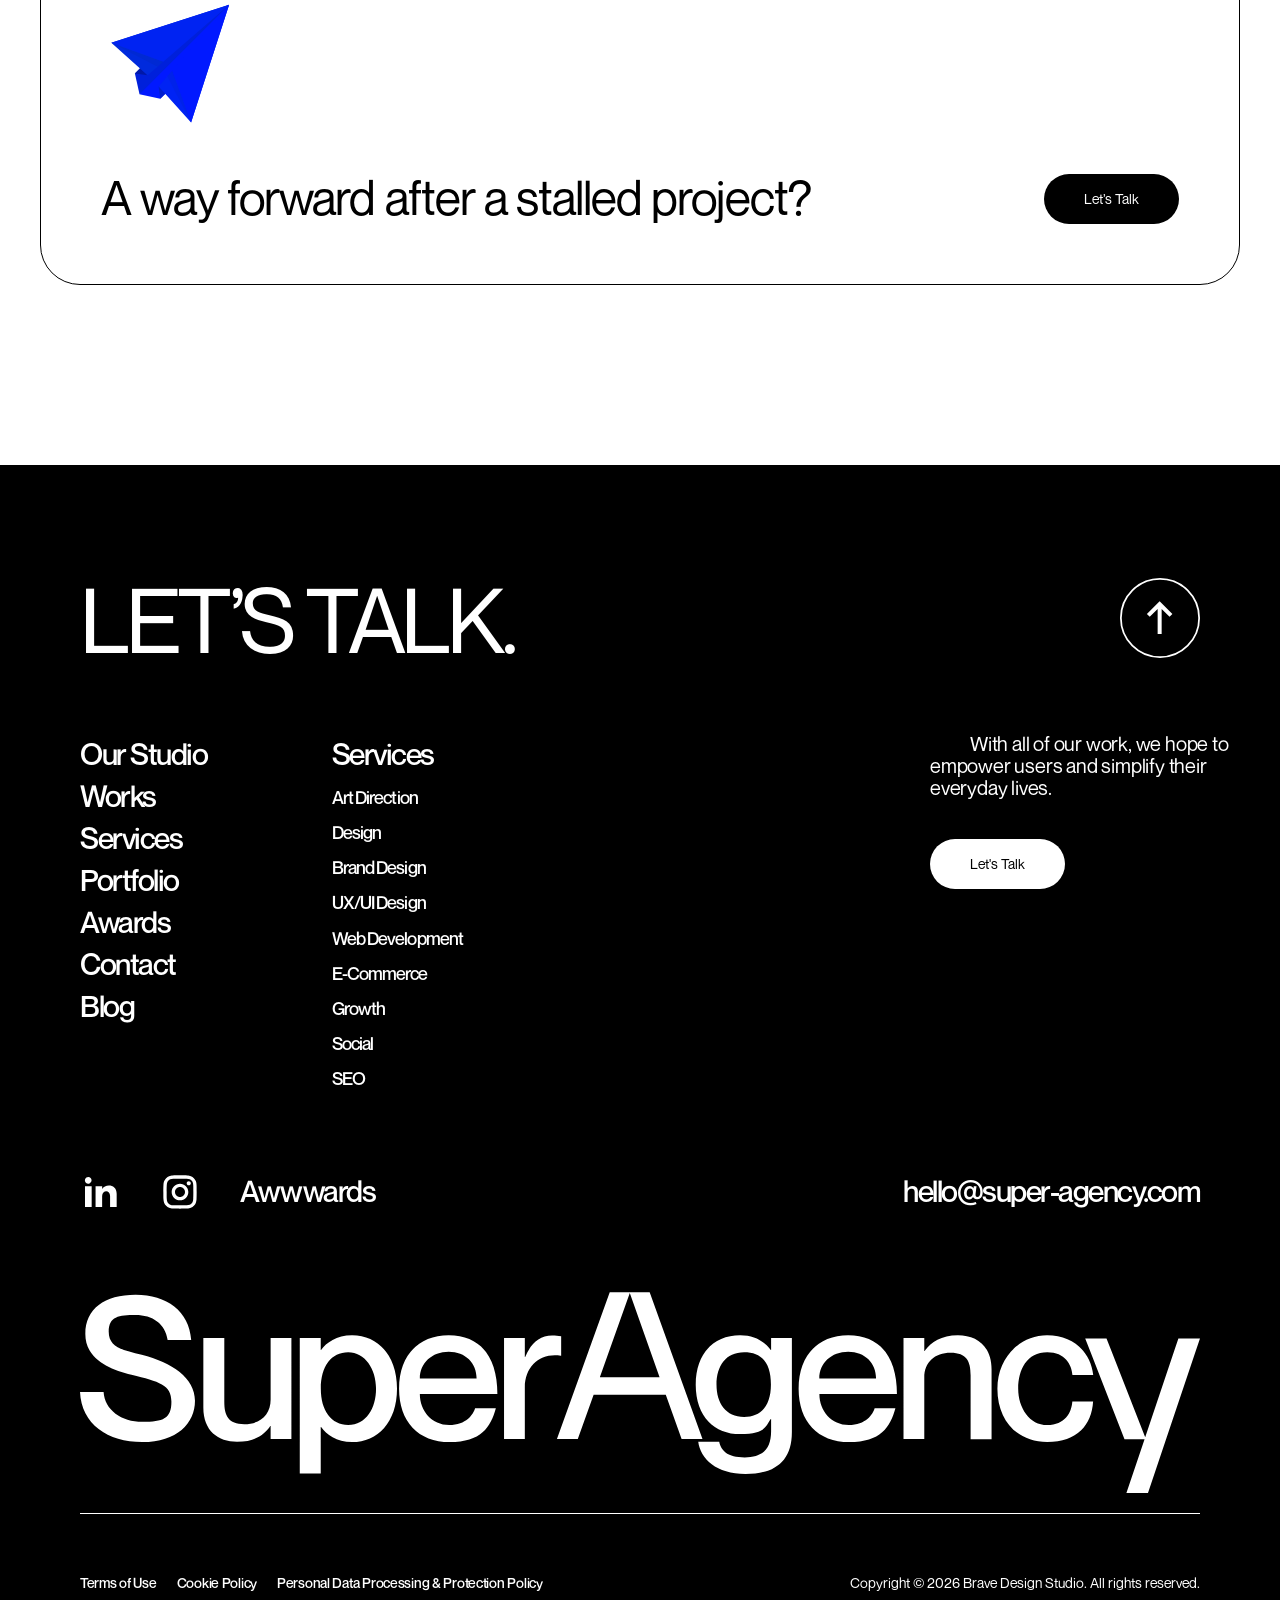
==== commit 882b7bf0: "Rebrand to Brave Design Studio, merge Let's talk into the menu pill at original CTA size, fix Neue M" ====
--- a/our-studio.html
+++ b/our-studio.html
@@ -24,22 +24,22 @@
 <link rel="alternate" hreflang="de" href="https://super-agency.com/de/unser-studio/">
 
 	<!-- This site is optimized with the Yoast SEO plugin v28.2 - https://yoast.com/product/yoast-seo-wordpress/ -->
-	<title>About Us | Digital Agency Istanbul &amp; Frankfurt | SuperAgency</title>
+	<title>About Us | Digital Agency Istanbul &amp; Frankfurt | Brave Design Studio</title>
 	<meta name="description" content="16 years. 100+ awards. 228+ projects. A studio at the intersection of design, technology and human experience — asking the right questions.">
 	<link rel="canonical" href="our-studio.html">
 	<meta property="og:locale" content="en_US">
 	<meta property="og:type" content="article">
-	<meta property="og:title" content="About Us | Digital Agency Istanbul &amp; Frankfurt | SuperAgency">
+	<meta property="og:title" content="About Us | Digital Agency Istanbul &amp; Frankfurt | Brave Design Studio">
 	<meta property="og:description" content="16 years. 100+ awards. 228+ projects. A studio at the intersection of design, technology and human experience — asking the right questions.">
 	<meta property="og:url" content="https://super-agency.com/our-studio/">
-	<meta property="og:site_name" content="SuperAgency">
+	<meta property="og:site_name" content="Brave Design Studio">
 	<meta property="article:modified_time" content="2026-03-26T14:19:04+00:00">
 	<meta property="og:image" content="https://super-agency.com/wp-content/uploads/2025/03/logo_big.png">
 	<meta property="og:image:width" content="800">
 	<meta property="og:image:height" content="600">
 	<meta property="og:image:type" content="image/png">
 	<meta name="twitter:card" content="summary_large_image">
-	<script type="application/ld+json" class="yoast-schema-graph">{"@context":"https:\/\/schema.org","@graph":[{"@type":"WebPage","@id":"https:\/\/super-agency.com\/our-studio\/","url":"https:\/\/super-agency.com\/our-studio\/","name":"About Us | Digital Agency Istanbul & Frankfurt | SuperAgency","isPartOf":{"@id":"https:\/\/super-agency.com\/#website"},"datePublished":"2024-08-15T11:09:49+00:00","dateModified":"2026-03-26T14:19:04+00:00","description":"16 years. 100+ awards. 228+ projects. A studio at the intersection of design, technology and human experience — asking the right questions.","breadcrumb":{"@id":"https:\/\/super-agency.com\/our-studio\/#breadcrumb"},"inLanguage":"en-US","potentialAction":[{"@type":"ReadAction","target":["https:\/\/super-agency.com\/our-studio\/"]}]},{"@type":"BreadcrumbList","@id":"https:\/\/super-agency.com\/our-studio\/#breadcrumb","itemListElement":[{"@type":"ListItem","position":1,"name":"Anasayfa","item":"https:\/\/super-agency.com\/"},{"@type":"ListItem","position":2,"name":"Our Studio"}]},{"@type":"WebSite","@id":"https:\/\/super-agency.com\/#website","url":"https:\/\/super-agency.com\/","name":"SuperAgency","description":"Your super power for digital experiences","publisher":{"@id":"https:\/\/super-agency.com\/#organization"},"potentialAction":[{"@type":"SearchAction","target":{"@type":"EntryPoint","urlTemplate":"https:\/\/super-agency.com\/?s={search_term_string}"},"query-input":{"@type":"PropertyValueSpecification","valueRequired":true,"valueName":"search_term_string"}}],"inLanguage":"en-US"},{"@type":"Organization","@id":"https:\/\/super-agency.com\/#organization","name":"SuperAgency","url":"https:\/\/super-agency.com\/","logo":{"@type":"ImageObject","inLanguage":"en-US","@id":"https:\/\/super-agency.com\/#\/schema\/logo\/image\/","url":"https:\/\/super-agency.com\/wp-content\/uploads\/2025\/03\/logo_big.png","contentUrl":"https:\/\/super-agency.com\/wp-content\/uploads\/2025\/03\/logo_big.png","width":800,"height":600,"caption":"SuperAgency"},"image":{"@id":"https:\/\/super-agency.com\/#\/schema\/logo\/image\/"},"sameAs":["https:\/\/www.linkedin.com\/company\/superagency-istanbul\/","https:\/\/www.instagram.com\/superagency.creative\/"]}]}</script>
+	<script type="application/ld+json" class="yoast-schema-graph">{"@context":"https:\/\/schema.org","@graph":[{"@type":"WebPage","@id":"https:\/\/super-agency.com\/our-studio\/","url":"https:\/\/super-agency.com\/our-studio\/","name":"About Us | Digital Agency Istanbul & Frankfurt | Brave Design Studio","isPartOf":{"@id":"https:\/\/super-agency.com\/#website"},"datePublished":"2024-08-15T11:09:49+00:00","dateModified":"2026-03-26T14:19:04+00:00","description":"16 years. 100+ awards. 228+ projects. A studio at the intersection of design, technology and human experience — asking the right questions.","breadcrumb":{"@id":"https:\/\/super-agency.com\/our-studio\/#breadcrumb"},"inLanguage":"en-US","potentialAction":[{"@type":"ReadAction","target":["https:\/\/super-agency.com\/our-studio\/"]}]},{"@type":"BreadcrumbList","@id":"https:\/\/super-agency.com\/our-studio\/#breadcrumb","itemListElement":[{"@type":"ListItem","position":1,"name":"Anasayfa","item":"https:\/\/super-agency.com\/"},{"@type":"ListItem","position":2,"name":"Our Studio"}]},{"@type":"WebSite","@id":"https:\/\/super-agency.com\/#website","url":"https:\/\/super-agency.com\/","name":"Brave Design Studio","description":"Your super power for digital experiences","publisher":{"@id":"https:\/\/super-agency.com\/#organization"},"potentialAction":[{"@type":"SearchAction","target":{"@type":"EntryPoint","urlTemplate":"https:\/\/super-agency.com\/?s={search_term_string}"},"query-input":{"@type":"PropertyValueSpecification","valueRequired":true,"valueName":"search_term_string"}}],"inLanguage":"en-US"},{"@type":"Organization","@id":"https:\/\/super-agency.com\/#organization","name":"Brave Design Studio","url":"https:\/\/super-agency.com\/","logo":{"@type":"ImageObject","inLanguage":"en-US","@id":"https:\/\/super-agency.com\/#\/schema\/logo\/image\/","url":"https:\/\/super-agency.com\/wp-content\/uploads\/2025\/03\/logo_big.png","contentUrl":"https:\/\/super-agency.com\/wp-content\/uploads\/2025\/03\/logo_big.png","width":800,"height":600,"caption":"Brave Design Studio"},"image":{"@id":"https:\/\/super-agency.com\/#\/schema\/logo\/image\/"},"sameAs":["https:\/\/www.linkedin.com\/company\/superagency-istanbul\/","https:\/\/www.instagram.com\/superagency.creative\/"]}]}</script>
 	<!-- / Yoast SEO plugin. -->
 
 
@@ -144,11 +144,7 @@
     
 	
 	<div class="overlay" ></div><header>
-        <a class="logo" href="https://super-agency.com/">
-            <svg viewBox="0 0 189 34" fill="none" xmlns="http://www.w3.org/2000/svg">
-                <path d="M10.3683 10.4908C7.04462 9.66283 4.81778 9.19918 4.81778 6.616C4.81778 4.86077 6.51284 3.801 9.33794 3.801C12.6284 3.801 14.3566 5.25818 14.7222 8.00694H18.6774C18.345 3.13865 14.5561 0.423003 9.33945 0.423003C4.12283 0.423003 0.898896 2.77435 0.898896 6.9803C0.898896 11.4843 4.92051 12.9084 8.64148 13.8356C13.3278 14.9948 15.3553 15.5246 15.3553 18.3396C15.3553 20.1611 13.9926 21.7176 10.4695 21.7176C6.21522 21.7176 4.15456 19.7306 3.95514 16.7169H0C0.232655 22.0819 4.65311 25.0941 10.468 25.0941C16.2829 25.0941 19.3074 21.948 19.3074 18.1726C19.3074 12.8752 15.4519 11.7824 10.3683 10.4908ZM32.0294 17.9754C32.0294 20.4923 30.3011 22.1151 27.6089 22.1151C25.2159 22.1151 24.2521 20.6579 24.2521 18.3728V7.67727H20.729V19.3663C20.729 23.2411 23.2217 25.0625 26.3792 25.0625C29.304 25.0625 31.0655 23.7378 31.9629 22.4131H32.0294V24.5989H35.5192V7.67577H32.0294V17.9754ZM45.7122 7.21212C43.0533 7.21212 41.3915 8.47059 40.4941 9.66283H40.4276V7.67577H36.9046V30.3583H40.4276V22.5772H40.4941C41.3915 23.8357 43.0533 25.0941 45.7122 25.0941C50.033 25.0941 53.2569 21.7161 53.2569 16.1539C53.2569 10.5916 50.0315 7.21212 45.7122 7.21212ZM45.0475 22.246C42.2224 22.246 40.4609 19.8947 40.4609 16.1524C40.4609 12.4101 42.2224 10.0587 45.0475 10.0587C48.1053 10.0587 49.7339 12.8406 49.7339 16.1524C49.7323 19.4641 48.1038 22.246 45.0475 22.246ZM61.9422 7.21212C56.8238 7.21212 53.6014 10.6564 53.6014 16.1524C53.6014 21.6484 56.8253 25.0926 62.1084 25.0926C66.4624 25.0926 68.9884 22.6419 69.851 19.4295H66.3612C66.062 20.4562 64.8988 22.2445 62.0072 22.2445C58.9162 22.2445 57.0882 19.8932 57.0882 17.045H70.1154C70.1184 11.0206 67.4262 7.21212 61.9422 7.21212ZM57.0897 14.4649C57.0897 11.8486 59.1171 9.96088 61.9422 9.96088C64.7673 9.96088 66.6286 11.8486 66.6286 14.4649H57.0897ZM80.8251 10.6564V7.37771C80.3265 7.31147 79.8945 7.27836 79.2962 7.27836C77.0694 7.27836 75.6734 8.73553 74.776 10.8551H74.7096V7.67577H71.2197V24.5974H74.7096V15.9552C74.7096 12.3454 77.4017 10.0934 80.7586 10.6564H80.8251ZM116.086 9.66283H116.019C115.122 8.47059 113.56 7.21212 110.868 7.21212C106.614 7.21212 103.423 10.1265 103.423 15.49C103.423 20.8536 106.614 23.7679 110.868 23.7679C113.56 23.7679 115.122 22.5095 116.019 21.251H116.086V23.3043C116.086 26.3511 114.59 27.6758 111.666 27.6758C108.907 27.6758 107.71 26.5498 107.378 25.0595H103.855C104.221 27.9076 106.913 30.4577 111.797 30.4577C116.681 30.4577 119.573 28.305 119.573 23.4368V7.67577H116.083V9.66283H116.086ZM111.533 20.9213C108.475 20.9213 106.913 18.6031 106.913 15.49C106.913 12.377 108.475 10.0587 111.533 10.0587C114.358 10.0587 116.053 11.9133 116.053 15.49C116.053 19.0667 114.358 20.9213 111.533 20.9213ZM129.036 7.21212C123.918 7.21212 120.695 10.6564 120.695 16.1524C120.695 21.6484 123.919 25.0926 129.202 25.0926C133.556 25.0926 136.082 22.6419 136.945 19.4295H133.455C133.156 20.4562 131.993 22.2445 129.101 22.2445C126.01 22.2445 124.182 19.8932 124.182 17.045H137.209C137.212 11.0206 134.52 7.21212 129.036 7.21212ZM124.184 14.4649C124.184 11.8486 126.211 9.96088 129.036 9.96088C131.861 9.96088 133.722 11.8486 133.722 14.4649H124.184ZM147.454 7.21212C144.529 7.21212 142.767 8.53683 141.87 9.86153H141.803V7.67577H138.314V24.5974H141.803V14.2993C141.803 11.7824 143.532 10.1596 146.224 10.1596C148.617 10.1596 149.581 11.6168 149.581 13.9019V24.5974H153.104V12.9084C153.104 9.03359 150.611 7.21212 147.454 7.21212ZM162.478 10.0602C165.469 10.0602 166.566 12.1466 166.699 13.8688H170.189C169.757 10.0271 166.865 7.21212 162.445 7.21212C157.393 7.21212 154.104 10.8551 154.104 16.1524C154.104 21.4497 157.394 25.0926 162.478 25.0926C166.898 25.0926 169.923 22.2114 170.187 18.3035H166.698C166.565 20.1912 165.468 22.2445 162.477 22.2445C159.02 22.2445 157.591 19.3302 157.591 16.1509C157.594 12.9746 159.055 10.0602 162.478 10.0602ZM95.6969 0H88.9741L80.1075 24.5974H83.6154L86.2789 17.1534H98.3936L101.057 24.5974H104.565L95.6969 0ZM87.3168 14.2406L92.3506 0.12946L97.3527 14.2406H87.3168ZM184.488 7.74351L178.913 24.2993L172.417 7.74351H168.831L175.434 24.6185H178.808L175.755 33.64H179.376L188.109 7.74501H184.488V7.74351Z"></path>
-            </svg>  
-        </a>
+        <a class="logo" href="index.html">Brave Design Studio</a>
         <div class="time-zone-items" style="color: rgb(0, 0, 0);">
             <div class="item">
                 <span class="time" id="time-manila">10:40</span>
@@ -160,13 +156,15 @@
                 <a class="fm-signin" href="https://super-agency.com/contact" aria-label="Contact">
                     <svg viewBox="0 0 16 16" fill="none" xmlns="http://www.w3.org/2000/svg"><path d="M8 8a3.2 3.2 0 100-6.4A3.2 3.2 0 008 8zM2.4 14.6a5.6 5.6 0 0111.2 0" stroke="currentColor" stroke-width="1.1" stroke-linecap="round" stroke-linejoin="round"/></svg>
                 </a>
-                <a class="fm-cta" href="https://super-agency.com/contact">Let’s talk</a>
-                <div class="menu-button menu-open menu-pill">
-                    <div class="lines">
-                        <div class="line"></div>
-                        <div class="line"></div>
+                <div class="fm-pill">
+                    <a class="fm-cta-inline" href="https://super-agency.com/contact">Let’s talk</a>
+                    <div class="menu-button menu-open menu-pill">
+                        <div class="lines">
+                            <div class="line"></div>
+                            <div class="line"></div>
+                        </div>
+                        <span class="menu-pill-label"><span class="open-text">Menu</span><span class="close-text">Close</span></span>
                     </div>
-                    <span class="menu-pill-label"><span class="open-text">Menu</span><span class="close-text">Close</span></span>
                 </div>
             </div>
         </div>
@@ -302,7 +300,7 @@
 			</div>
 			<div class="caption fadeUp" >
 				<p>
-					Super Agency is an award-winning creative digital agency working with leading brands worldwide. We put design, creativity, and technology at the center of everything we do.
+					Brave Design Studio is an award-winning creative digital agency working with leading brands worldwide. We put design, creativity, and technology at the center of everything we do.
 					<br><br>
 					It is vital for us to build collaborative relationships, design strategies, and deliver results that have a strong impact. We work to improve the human relationship with technology by designing and building meaningful connections between companies and their audience.
 				</p>
@@ -691,7 +689,7 @@
 				</div>
 				<div class="caption fadeUp" >
 					<p>
-						We deliver design thinking-based and technology-driven services in digital product innovation, customer experience management, and digital transformation. Super Agency has multidisciplinary teams to identify and execute innovative, reliable digital experiences.We are here to help throughout your digital journey with all our services.
+						We deliver design thinking-based and technology-driven services in digital product innovation, customer experience management, and digital transformation. Brave Design Studio has multidisciplinary teams to identify and execute innovative, reliable digital experiences.We are here to help throughout your digital journey with all our services.
 					</p>
 					<div class="buttons">
 						<a class="button primary" href="services.html">View Detail</a>
@@ -1368,7 +1366,7 @@
 <li id="menu-item-3452" class="menu-item menu-item-type-post_type menu-item-object-page menu-item-3452"><a class="link transparent light line-animated" href="https://super-agency.com/personal-data-protection/" itemprop="url">Personal Data Processing &amp; Protection Policy</a></li>
 </ul>
 					<span>
-													Copyright © 2026 SuperAgency. All rights reserved.
+													Copyright © 2026 Brave Design Studio. All rights reserved.
 								
 					</span>
 				</div>
--- a/nav-fourmula.css
+++ b/nav-fourmula.css
@@ -1,8 +1,57 @@
-/* Desktop: fourmula.ai-style nav cluster (menu pill + account-style icon + CTA button),
-   grouped together on the right side of the header, opening a compact dropdown.
+/* Real Neue Montreal font files (the site's own @font-face pointed at missing woff/woff2
+   files, so text was silently falling back to a system font). Force every custom
+   font on the site — including the "Super2" display class — to Neue Montreal only. */
+@font-face {
+  font-family: "Neue Montreal";
+  src: url("./fonts/NeueMontreal-Light.otf") format("opentype");
+  font-weight: 300;
+  font-style: normal;
+  font-display: swap;
+}
+@font-face {
+  font-family: "Neue Montreal";
+  src: url("./fonts/NeueMontreal-Regular.otf") format("opentype");
+  font-weight: normal;
+  font-style: normal;
+  font-display: swap;
+}
+@font-face {
+  font-family: "Neue Montreal";
+  src: url("./fonts/NeueMontreal-Medium.otf") format("opentype");
+  font-weight: 500;
+  font-style: normal;
+  font-display: swap;
+}
+@font-face {
+  font-family: "Neue Montreal";
+  src: url("./fonts/NeueMontreal-Bold.otf") format("opentype");
+  font-weight: bold;
+  font-style: normal;
+  font-display: swap;
+}
+body, .super {
+  font-family: "Neue Montreal", Arial, Helvetica, sans-serif !important;
+}
+
+/* Desktop: fourmula.ai-style nav — one large black pill containing "Let's talk" +
+   the Menu trigger (icon + label), plus a small account-style icon, grouped on the right.
+   Sized to match the site's original CTA button (5rem tall), not the smaller compact pill.
    Mobile: only the plain icon button shows, opening the original SuperAgency full-screen menu untouched. */
 
-/* --- Icon-only pill button (mobile default: no text, no cta, no signin bubble) --- */
+/* --- Text logo (replaces the old vector wordmark) --- */
+header .logo {
+  font-family: inherit;
+  font-weight: 700;
+  font-size: 2rem;
+  color: #000;
+  text-decoration: none;
+  letter-spacing: -0.01em;
+}
+
+/* --- Mobile-default: icon-only circular button, no cta text, no signin bubble --- */
+.fm-pill { display: contents; }
+.fm-cta-inline, .fm-signin { display: none; }
+
 .menu-button.menu-pill {
   position: static !important;
   display: flex !important;
@@ -41,7 +90,6 @@
   transform: rotate(-45deg) !important;
 }
 .menu-pill-label { display: none; }
-.fm-signin, .fm-cta { display: none; }
 
 /* --- Desktop-only: full fourmula.ai cluster + compact dropdown --- */
 @media (min-width: 769px) {
@@ -58,51 +106,58 @@
   }
   header .right { order: 3; }
 
-  header .logo svg { fill: #000 !important; }
   header .time-zone-items,
   header .time-zone-items * { color: #000 !important; }
 
-  /* Group: account-style icon + CTA button + menu pill, all together on the right */
+  /* Group: account-style icon + one big pill (Let's talk + Menu trigger) */
   .fm-nav {
     display: flex !important;
     align-items: center !important;
-    gap: 0.9rem !important;
+    gap: 1rem !important;
   }
   .fm-signin {
     display: flex !important;
     align-items: center !important;
     justify-content: center !important;
-    width: 2.7rem !important;
-    height: 2.7rem !important;
+    width: 3.2rem !important;
+    height: 3.2rem !important;
     border-radius: 999px !important;
     border: 1px solid rgba(0, 0, 0, 0.2) !important;
     color: #000 !important;
     flex-shrink: 0;
   }
-  .fm-signin svg { width: 1.3rem !important; height: 1.3rem !important; }
+  .fm-signin svg { width: 1.5rem !important; height: 1.5rem !important; }
   .fm-signin:hover { border-color: rgba(0, 0, 0, 0.5) !important; }
 
-  .fm-cta {
+  /* One big pill — original CTA button size (5rem tall), holding both segments */
+  .fm-pill {
     display: flex !important;
     align-items: center !important;
     background: #020108 !important;
+    border-radius: 999px !important;
+    height: 5rem !important;
+    padding: 0 0.6rem 0 2.4rem !important;
+    gap: 1.6rem !important;
+  }
+  .fm-cta-inline {
+    display: inline-flex !important;
+    align-items: center !important;
     color: #fff !important;
-    border-radius: 999px !important;
-    padding: 0 1.4rem !important;
-    height: 4rem !important;
     font-size: 1.4rem !important;
     white-space: nowrap;
-    transition: background .3s ease;
-  }
-  .fm-cta:hover { background: #0119ff !important; }
-
-  /* Menu pill: icon + "Menu"/"Close" label, matching fourmula.ai proportions */
+    transition: opacity .2s ease;
+  }
+  .fm-cta-inline:hover { opacity: 0.7; }
+
+  /* Menu trigger: sits inside the shared pill, no background of its own */
   .menu-button.menu-pill {
-    gap: 0.7rem !important;
-    padding: 0 1.4rem 0 1.1rem !important;
+    background: transparent !important;
+    height: 100% !important;
     width: auto !important;
-  }
-  .menu-button.menu-pill .lines { width: 1.5rem !important; height: 1.5rem !important; }
+    padding: 0 0.6rem !important;
+    gap: 0.8rem !important;
+  }
+  .menu-button.menu-pill .lines { width: 1.6rem !important; height: 1.6rem !important; }
   .menu-pill-label {
     display: block !important;
     color: #fff !important;
@@ -183,5 +238,10 @@
   }
 }
 
-/* Mobile (<=768px): fm-signin/fm-cta/label stay hidden — the original SuperAgency
-   full-screen menu markup/CSS/JS takes over untouched, only the plain icon button shows. */
+/* Mobile (<=768px): fm-cta-inline/fm-signin stay hidden — the original SuperAgency
+   full-screen menu markup/CSS/JS takes over untouched, only the plain icon button shows.
+   The original color-swap script targets "header .logo svg" (gone now that the logo is
+   text), so mirror it here for the new text logo when the mobile menu is open. */
+@media (max-width: 768px) {
+  header:has(.menu-button.active) .logo { color: #fff !important; }
+}
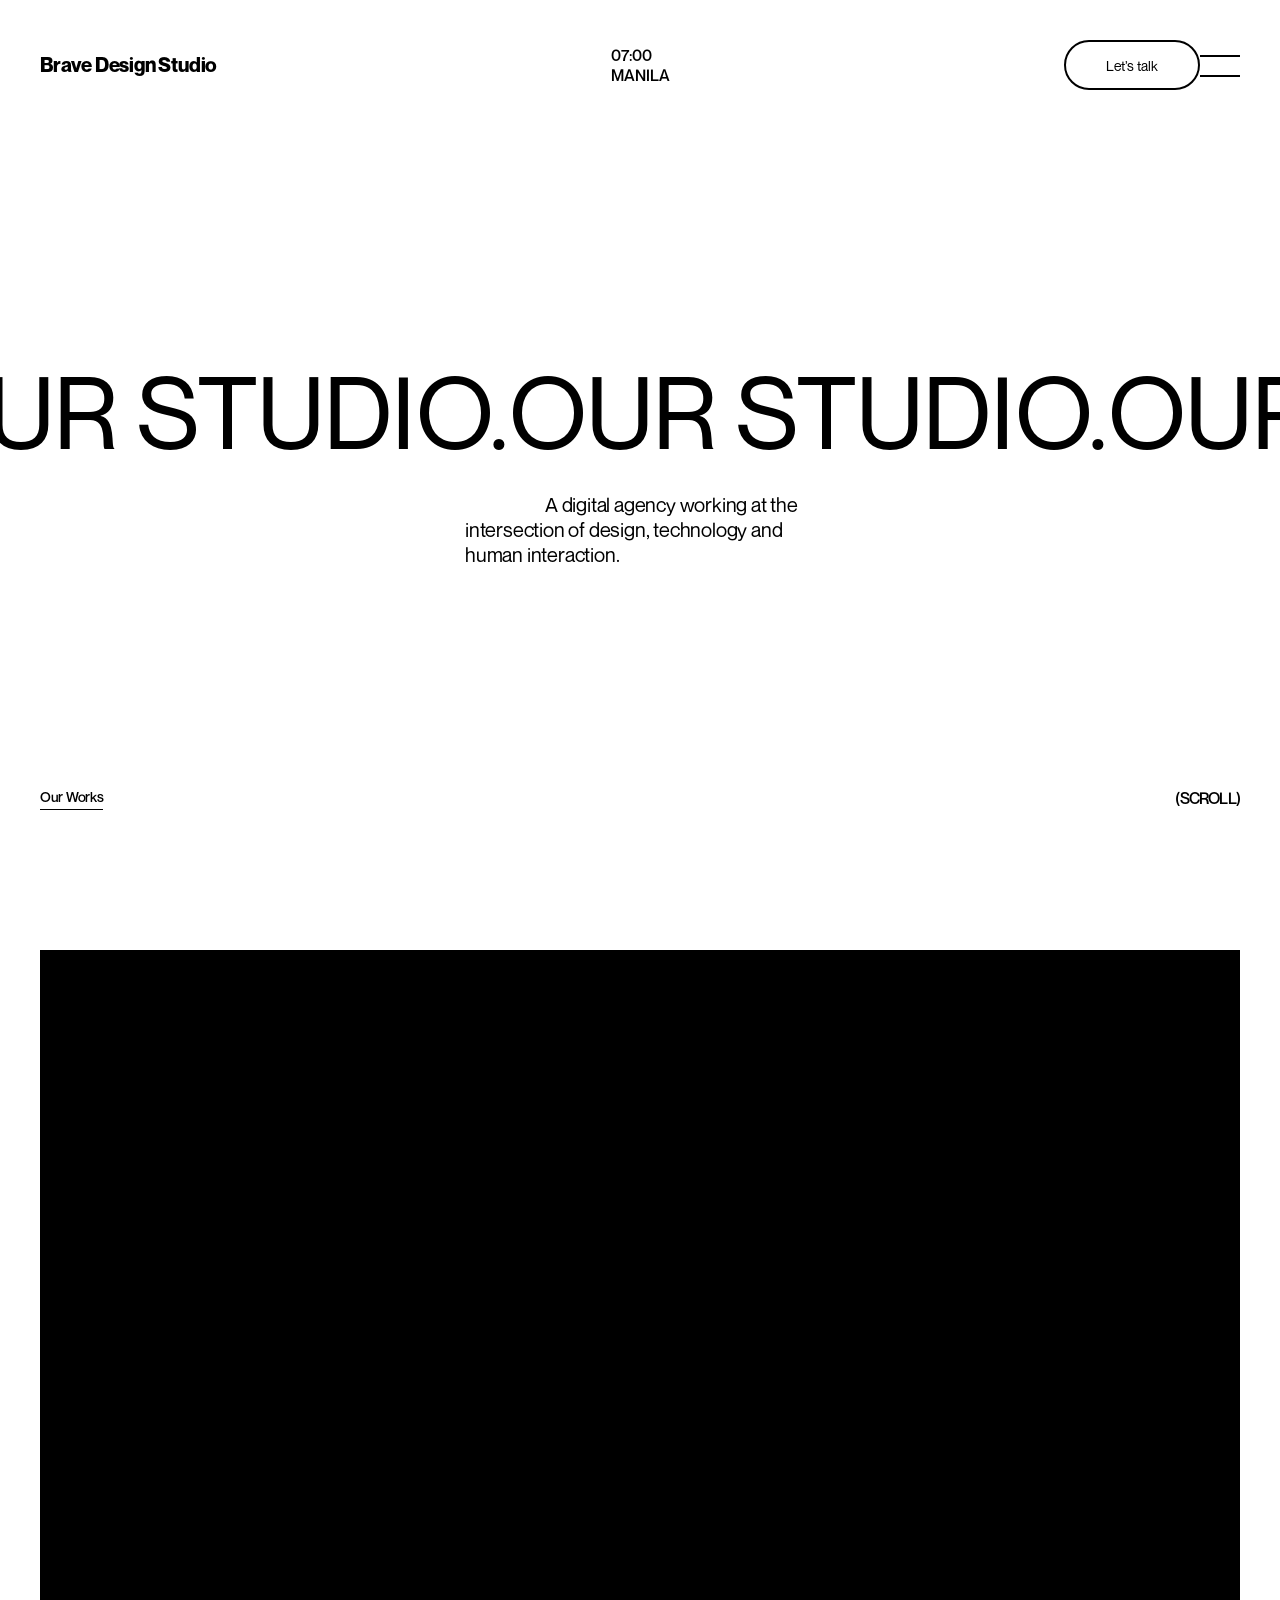
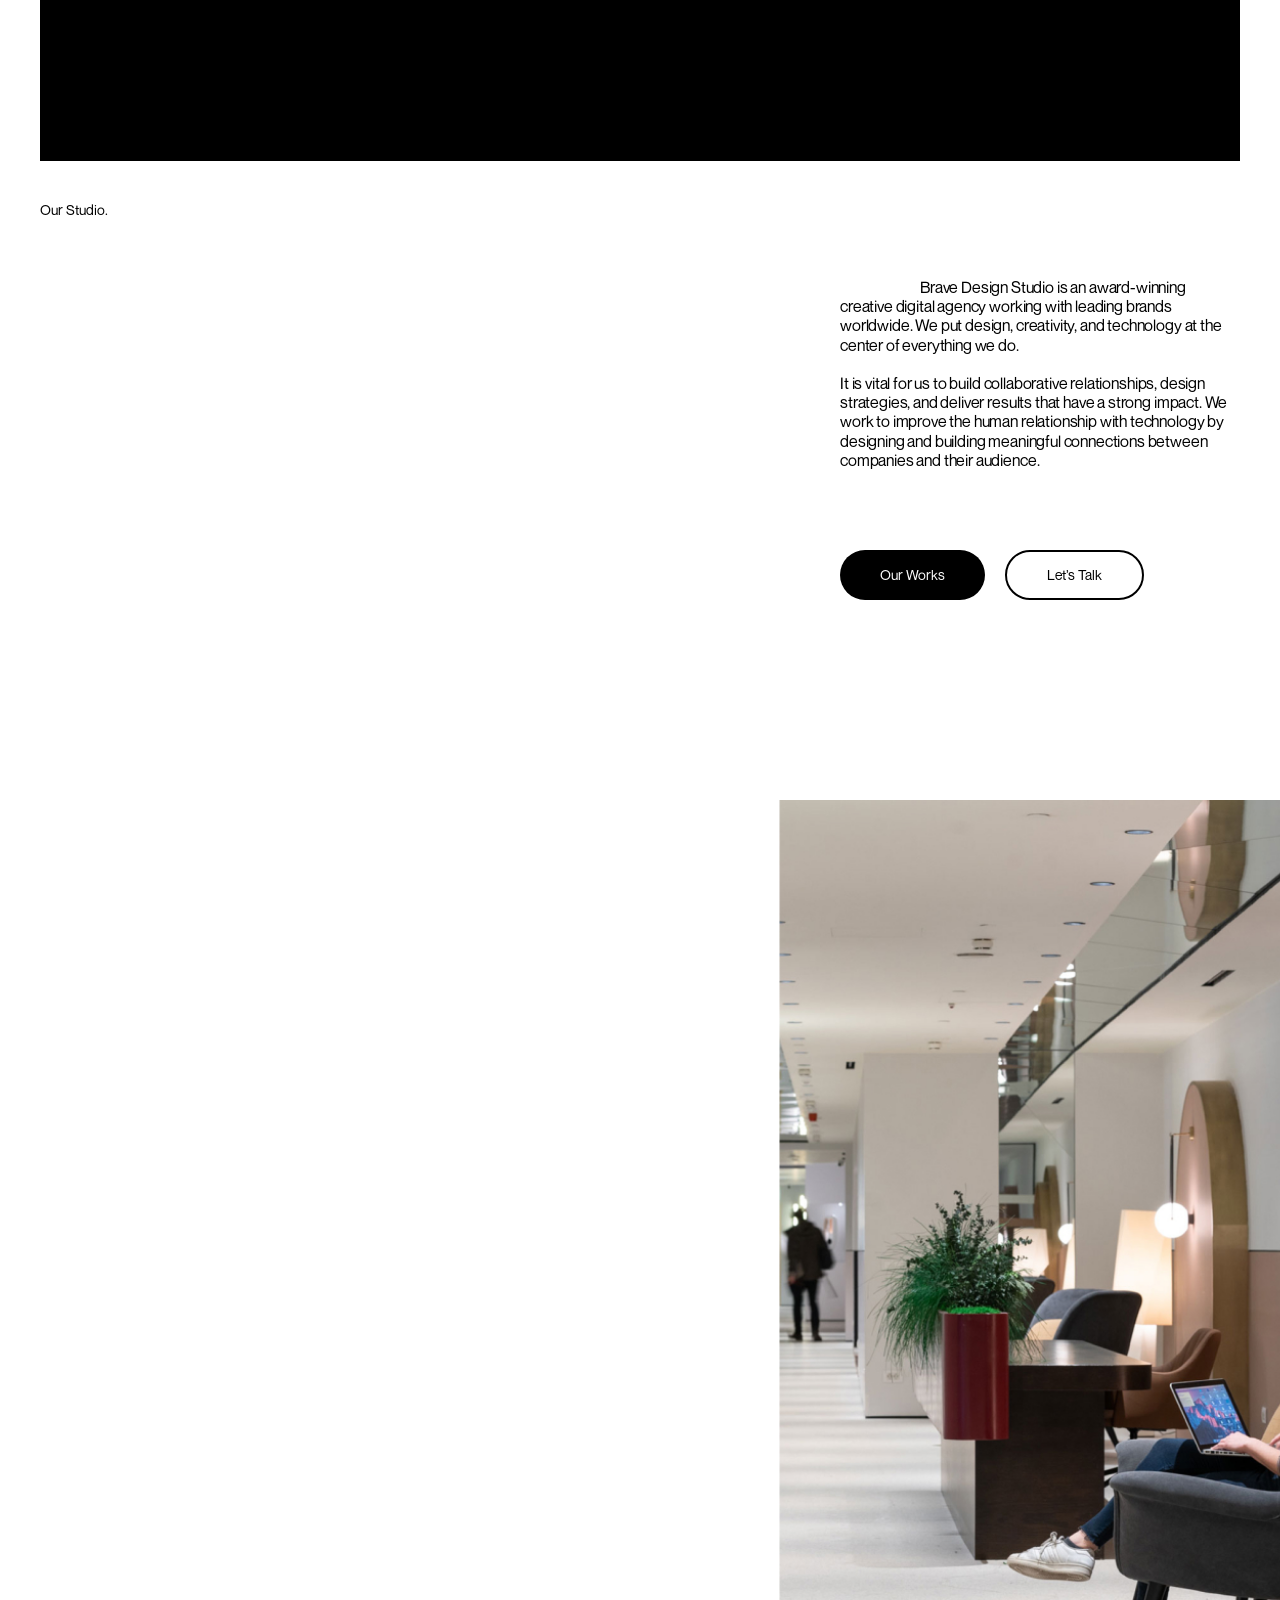
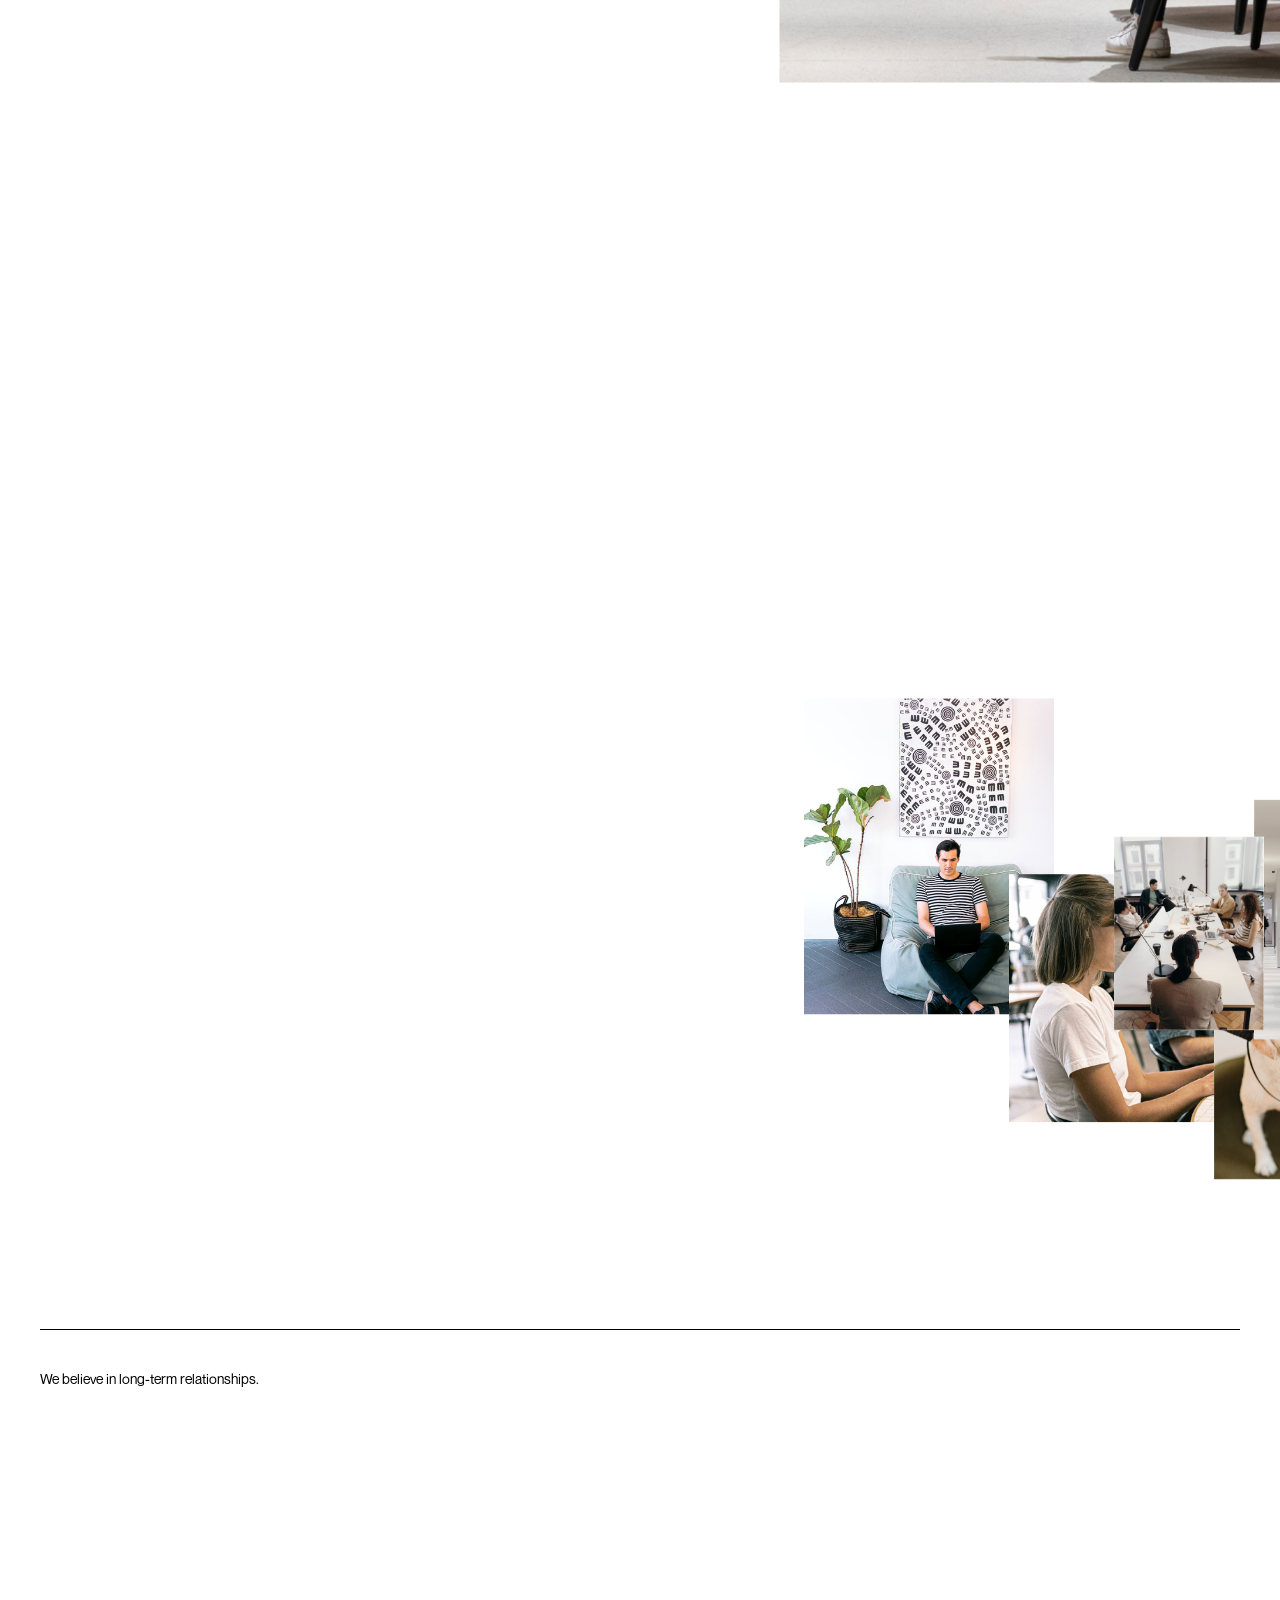
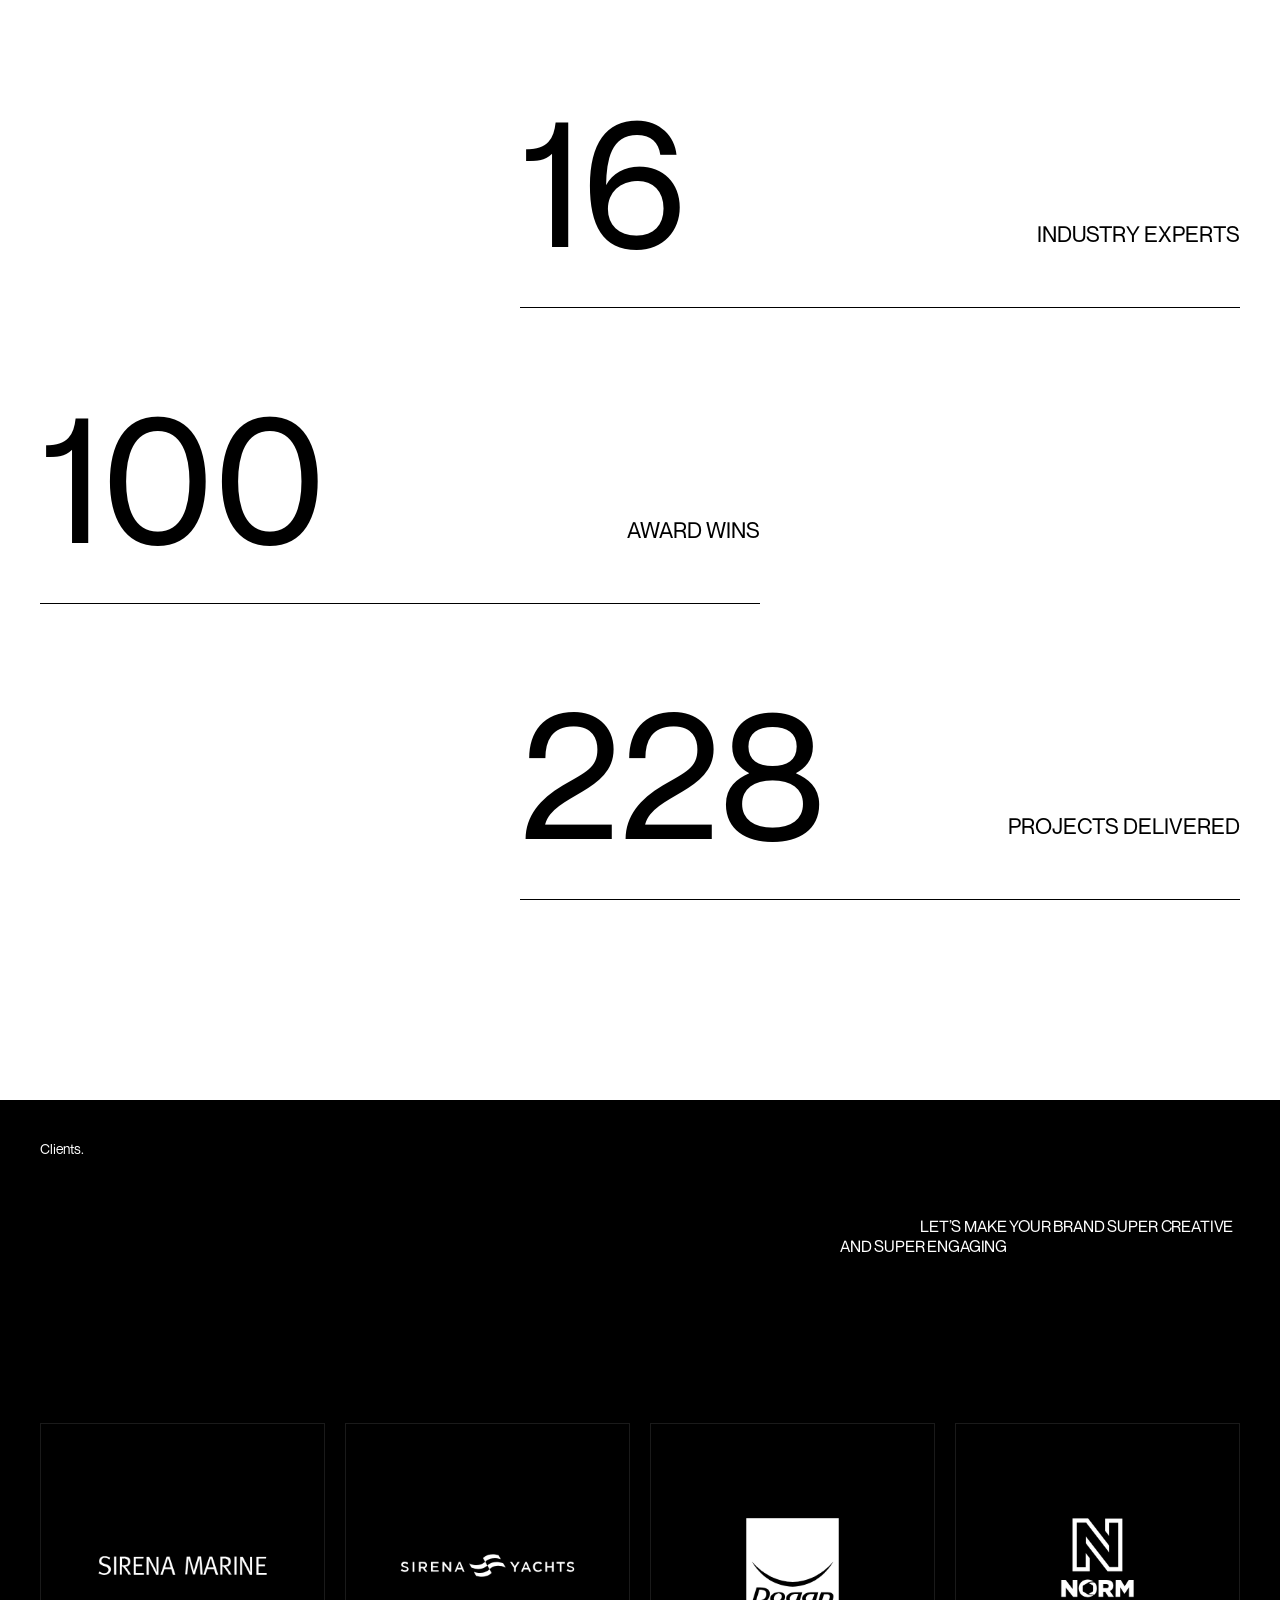
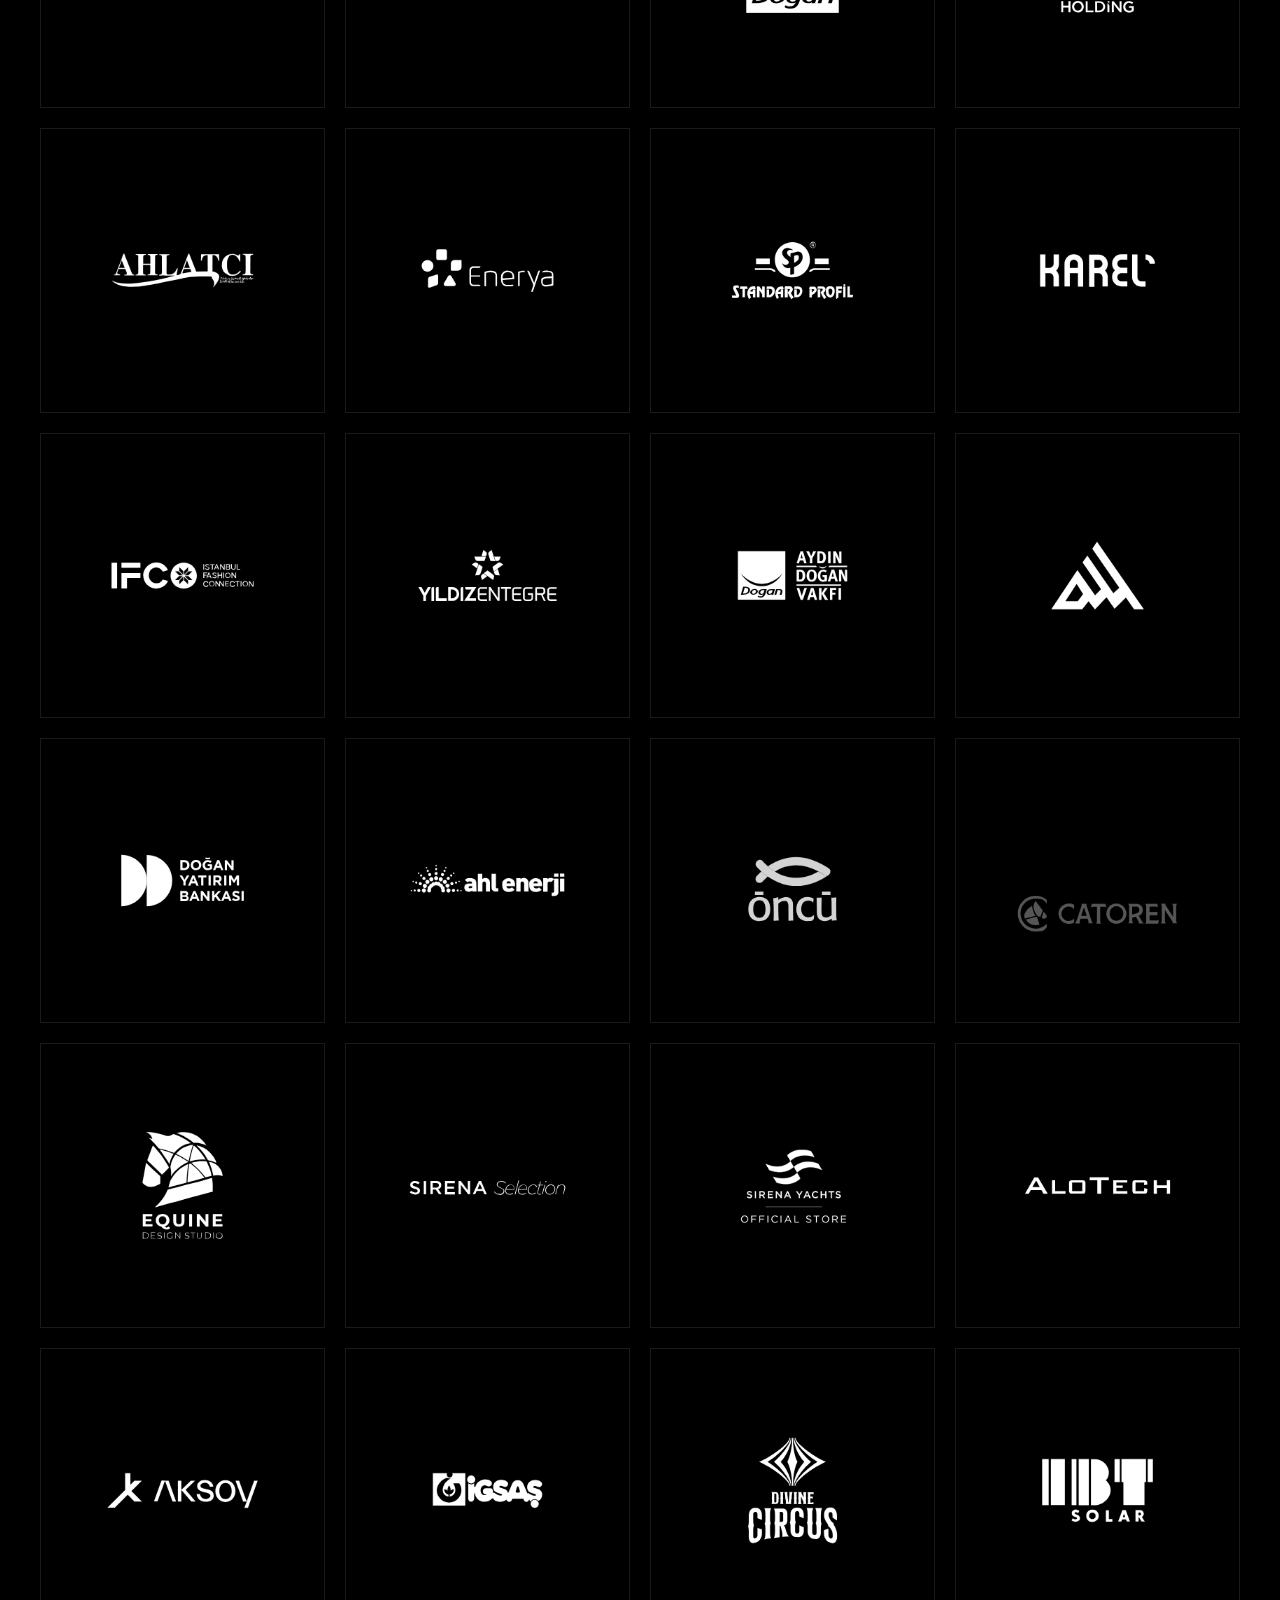
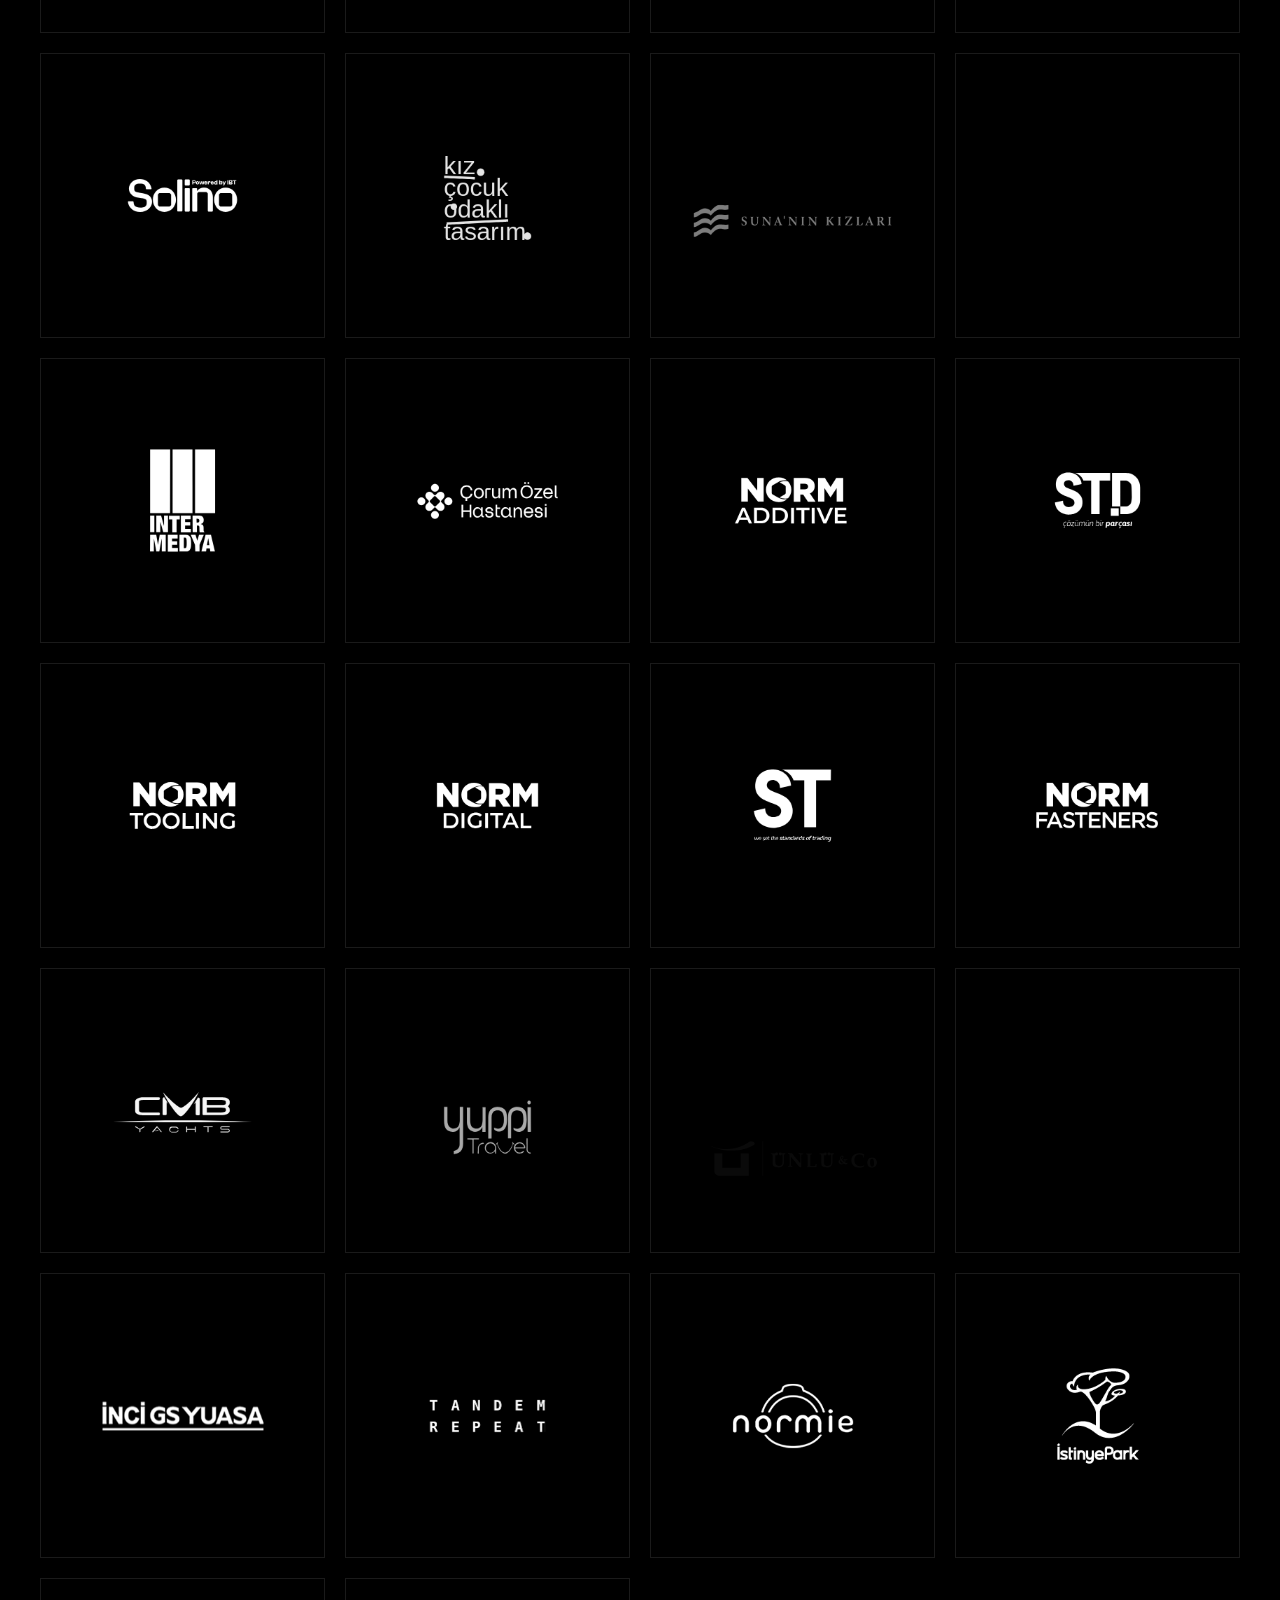
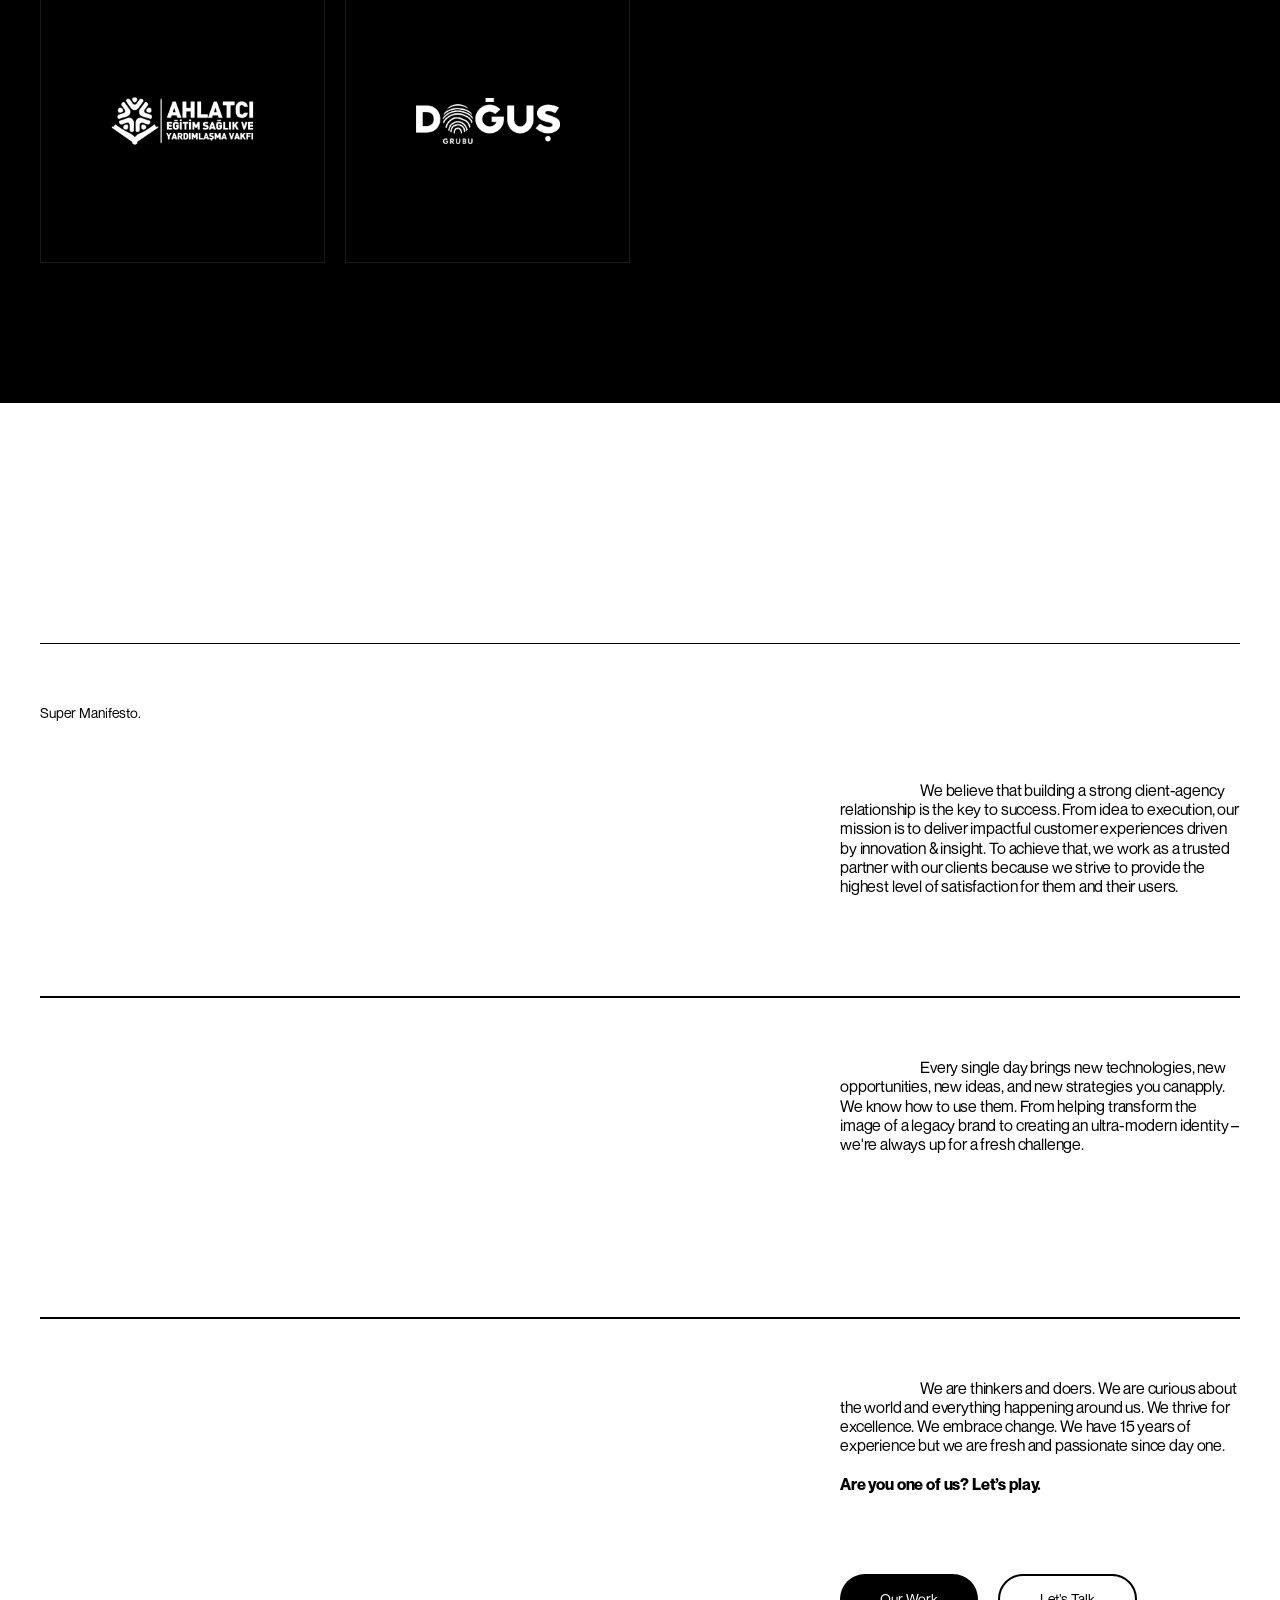
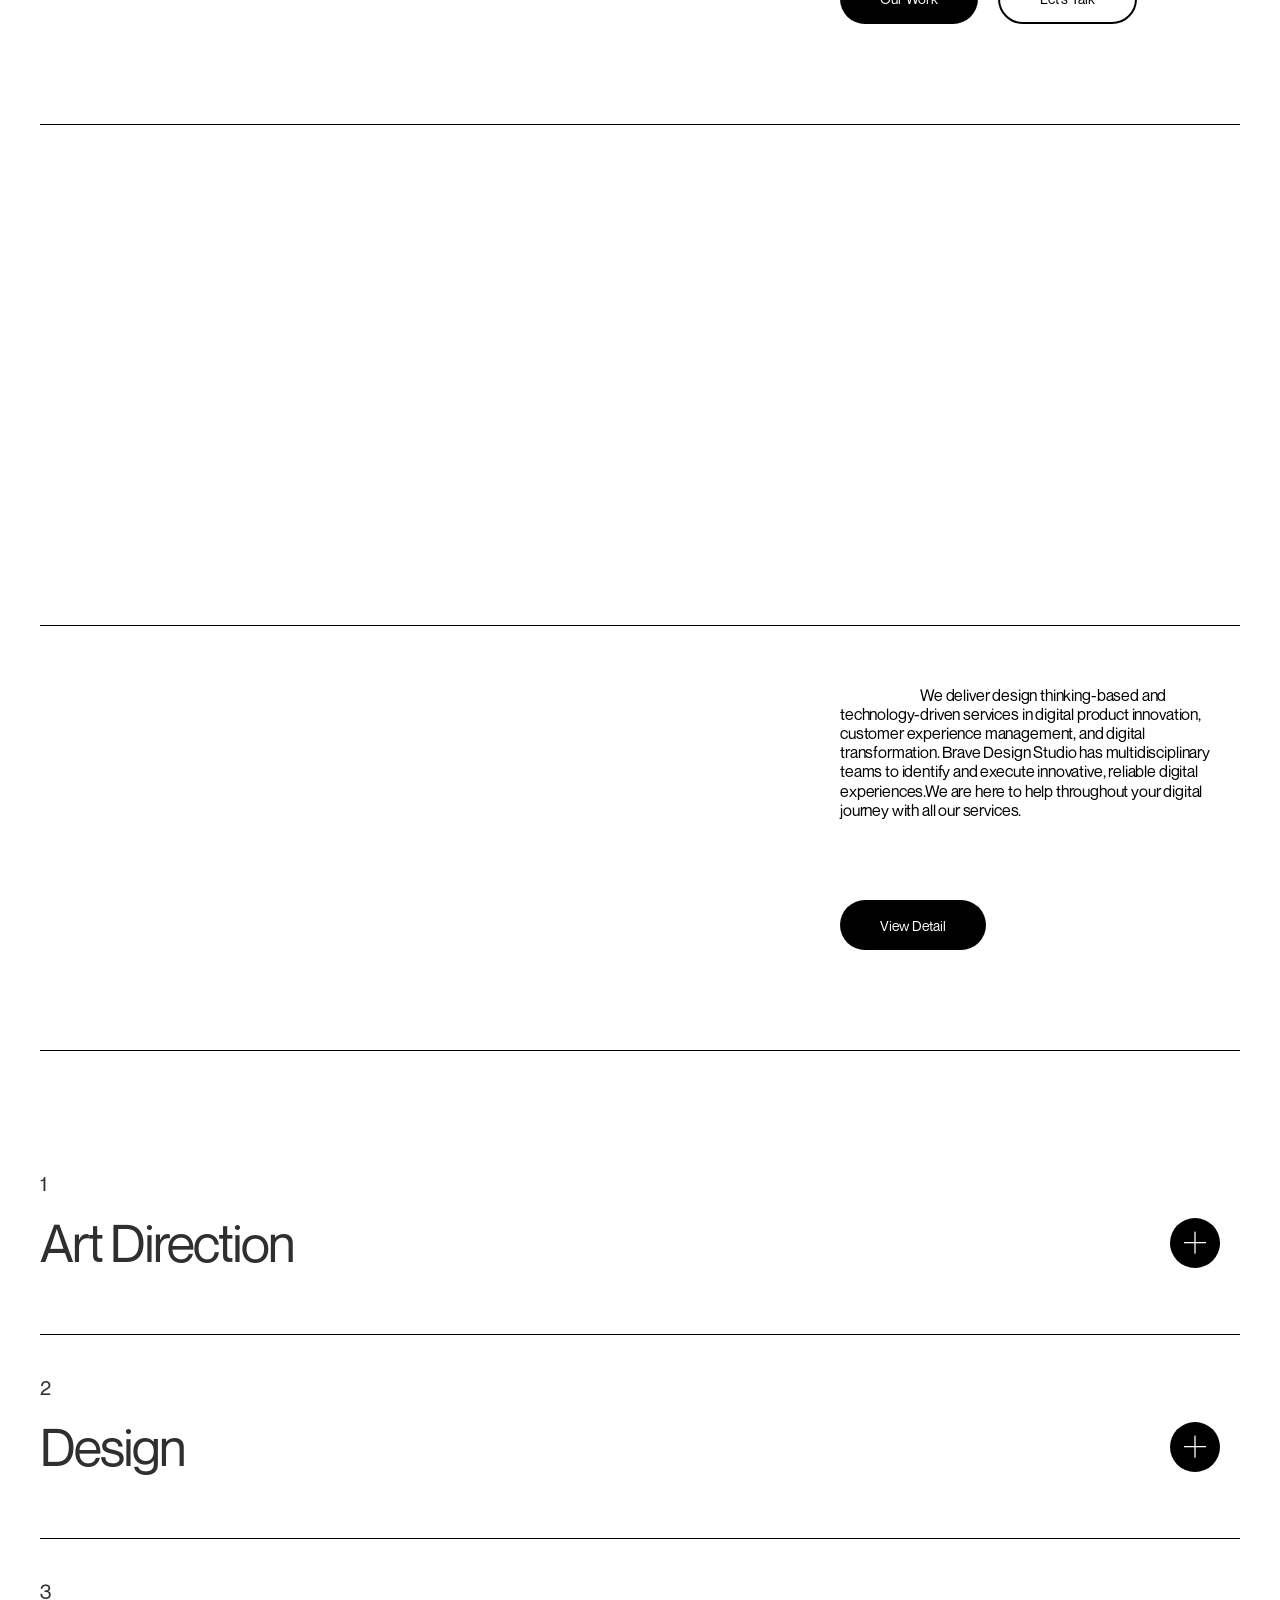
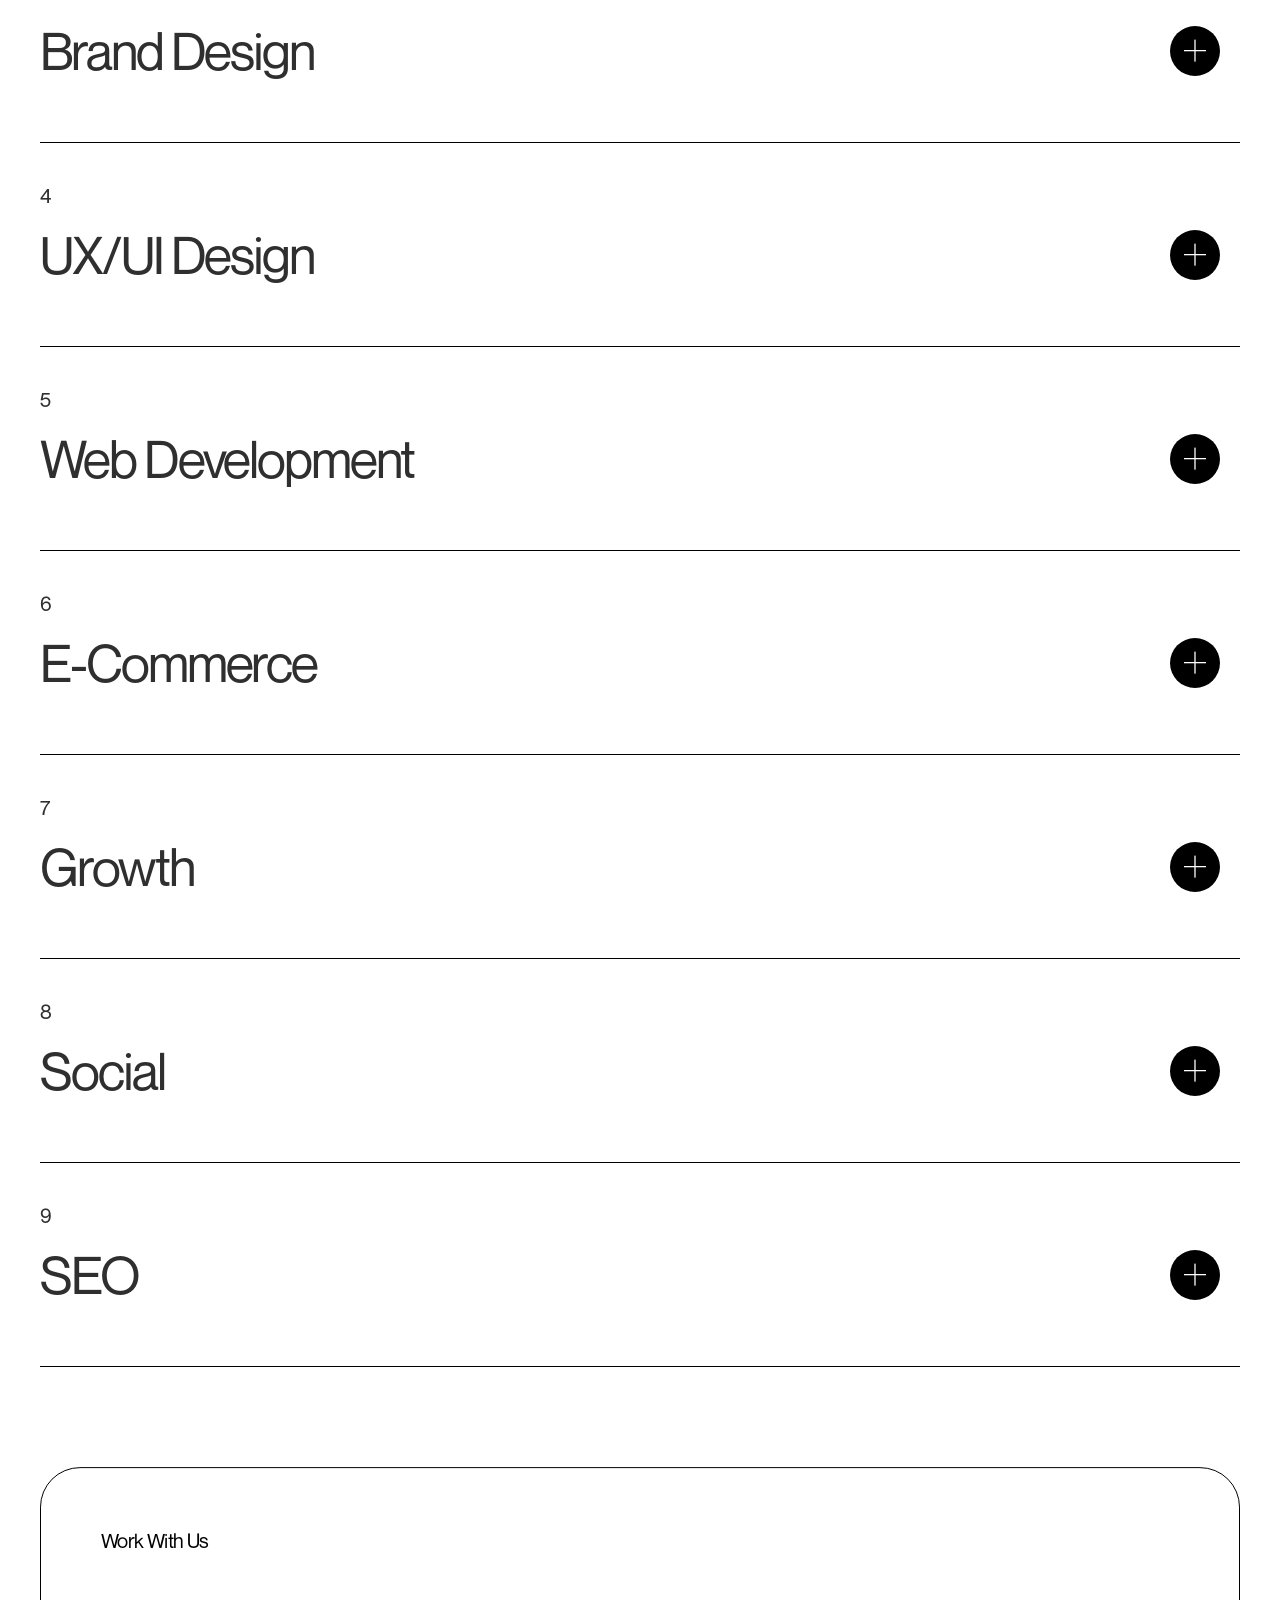
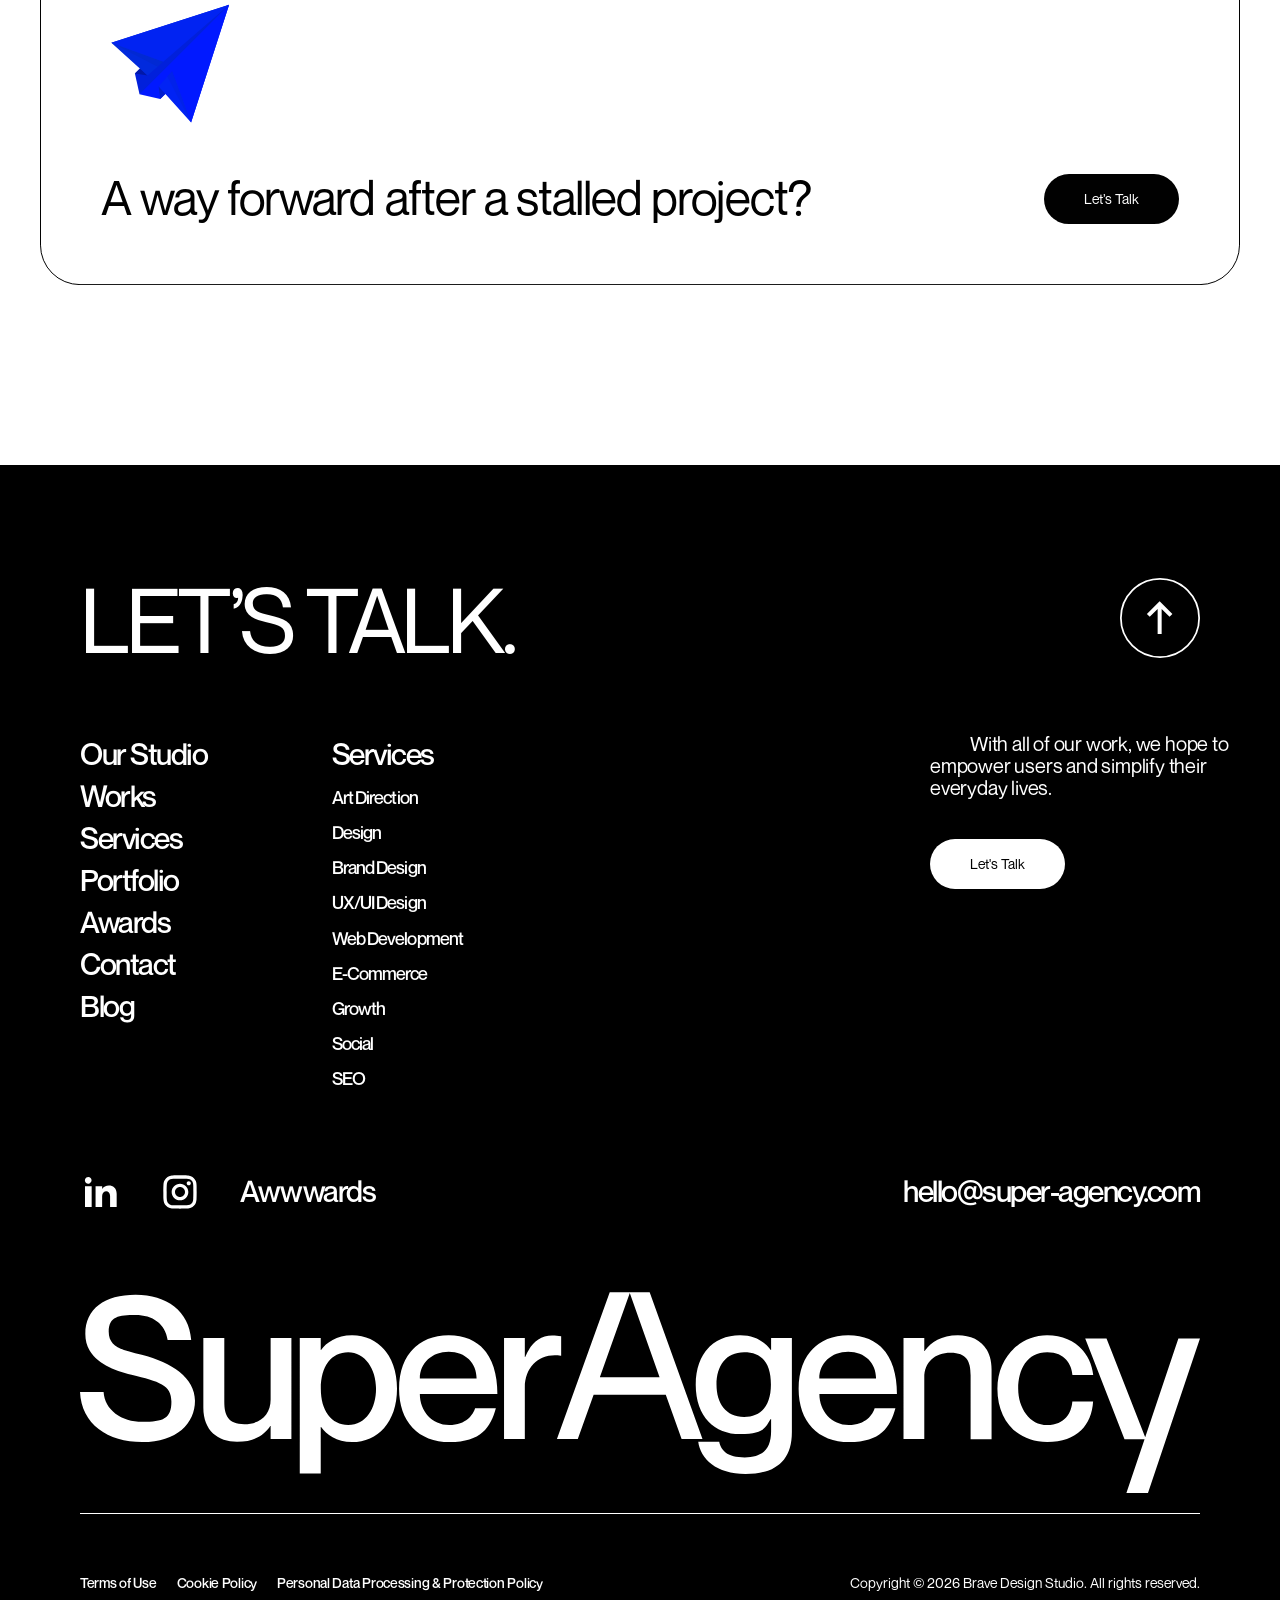
==== commit 42350cb0: "Revert navbar to the site's original default design (full-screen menu on all viewports, plain hambur" ====
--- a/our-studio.html
+++ b/our-studio.html
@@ -152,19 +152,11 @@
             </div>
         </div>
         <div class="right">
-							<div class="fm-nav">
-                <a class="fm-signin" href="https://super-agency.com/contact" aria-label="Contact">
-                    <svg viewBox="0 0 16 16" fill="none" xmlns="http://www.w3.org/2000/svg"><path d="M8 8a3.2 3.2 0 100-6.4A3.2 3.2 0 008 8zM2.4 14.6a5.6 5.6 0 0111.2 0" stroke="currentColor" stroke-width="1.1" stroke-linecap="round" stroke-linejoin="round"/></svg>
-                </a>
-                <div class="fm-pill">
-                    <a class="fm-cta-inline" href="https://super-agency.com/contact">Let’s talk</a>
-                    <div class="menu-button menu-open menu-pill">
-                        <div class="lines">
-                            <div class="line"></div>
-                            <div class="line"></div>
-                        </div>
-                        <span class="menu-pill-label"><span class="open-text">Menu</span><span class="close-text">Close</span></span>
-                    </div>
+							<a class="button border dark" href="https://super-agency.com/contact" style="border-color: rgb(0, 0, 0); color: rgb(0, 0, 0);">Let’s talk</a>
+            <div class="menu-button menu-open">
+                <div class="lines">
+                    <div class="line"></div>
+                    <div class="line"></div>
                 </div>
             </div>
         </div>
--- a/nav-fourmula.css
+++ b/nav-fourmula.css
@@ -33,12 +33,7 @@
   font-family: "Neue Montreal", Arial, Helvetica, sans-serif !important;
 }
 
-/* Desktop: fourmula.ai-style nav — one large black pill containing "Let's talk" +
-   the Menu trigger (icon + label), plus a small account-style icon, grouped on the right.
-   Sized to match the site's original CTA button (5rem tall), not the smaller compact pill.
-   Mobile: only the plain icon button shows, opening the original SuperAgency full-screen menu untouched. */
-
-/* --- Text logo (replaces the old vector wordmark) --- */
+/* Text logo (replaces the old vector wordmark) */
 header .logo {
   font-family: inherit;
   font-weight: 700;
@@ -48,200 +43,6 @@
   letter-spacing: -0.01em;
 }
 
-/* --- Mobile-default: icon-only circular button, no cta text, no signin bubble --- */
-.fm-pill { display: contents; }
-.fm-cta-inline, .fm-signin { display: none; }
-
-.menu-button.menu-pill {
-  position: static !important;
-  display: flex !important;
-  align-items: center !important;
-  justify-content: center !important;
-  background: #020108 !important;
-  border-radius: 999px !important;
-  width: 4rem !important;
-  height: 4rem !important;
-  padding: 0 !important;
-  gap: 0 !important;
-  cursor: pointer;
-}
-.menu-button.menu-pill .lines {
-  position: relative !important;
-  width: 1.4rem !important;
-  height: 1.4rem !important;
-  display: block !important;
-}
-.menu-button.menu-pill .lines .line {
-  position: absolute !important;
-  left: 0 !important;
-  width: 100% !important;
-  height: 1.5px !important;
-  background-color: #fff !important;
-  transition: transform .3s ease, opacity .3s ease;
-}
-.menu-button.menu-pill .lines .line:first-child { top: 0.45rem !important; transform: none !important; }
-.menu-button.menu-pill .lines .line:last-child { top: 0.75rem !important; transform: none !important; }
-.menu-button.menu-pill.active .lines .line:first-child {
-  top: 0.6rem !important;
-  transform: rotate(45deg) !important;
-}
-.menu-button.menu-pill.active .lines .line:last-child {
-  top: 0.6rem !important;
-  transform: rotate(-45deg) !important;
-}
-.menu-pill-label { display: none; }
-
-/* --- Desktop-only: full fourmula.ai cluster + compact dropdown --- */
-@media (min-width: 769px) {
-  header {
-    justify-content: flex-start !important;
-  }
-  header .logo { order: 1; }
-  header .time-zone-items {
-    order: 2;
-    margin-left: auto;
-    margin-right: 2rem;
-    position: static !important;
-    transform: none !important;
-  }
-  header .right { order: 3; }
-
-  header .time-zone-items,
-  header .time-zone-items * { color: #000 !important; }
-
-  /* Group: account-style icon + one big pill (Let's talk + Menu trigger) */
-  .fm-nav {
-    display: flex !important;
-    align-items: center !important;
-    gap: 1rem !important;
-  }
-  .fm-signin {
-    display: flex !important;
-    align-items: center !important;
-    justify-content: center !important;
-    width: 3.2rem !important;
-    height: 3.2rem !important;
-    border-radius: 999px !important;
-    border: 1px solid rgba(0, 0, 0, 0.2) !important;
-    color: #000 !important;
-    flex-shrink: 0;
-  }
-  .fm-signin svg { width: 1.5rem !important; height: 1.5rem !important; }
-  .fm-signin:hover { border-color: rgba(0, 0, 0, 0.5) !important; }
-
-  /* One big pill — original CTA button size (5rem tall), holding both segments */
-  .fm-pill {
-    display: flex !important;
-    align-items: center !important;
-    background: #020108 !important;
-    border-radius: 999px !important;
-    height: 5rem !important;
-    padding: 0 0.6rem 0 2.4rem !important;
-    gap: 1.6rem !important;
-  }
-  .fm-cta-inline {
-    display: inline-flex !important;
-    align-items: center !important;
-    color: #fff !important;
-    font-size: 1.4rem !important;
-    white-space: nowrap;
-    transition: opacity .2s ease;
-  }
-  .fm-cta-inline:hover { opacity: 0.7; }
-
-  /* Menu trigger: sits inside the shared pill, no background of its own */
-  .menu-button.menu-pill {
-    background: transparent !important;
-    height: 100% !important;
-    width: auto !important;
-    padding: 0 0.6rem !important;
-    gap: 0.8rem !important;
-  }
-  .menu-button.menu-pill .lines { width: 1.6rem !important; height: 1.6rem !important; }
-  .menu-pill-label {
-    display: block !important;
-    color: #fff !important;
-    font-size: 1.4rem !important;
-    white-space: nowrap;
-  }
-  .menu-pill-label .close-text { display: none; }
-  .menu-button.menu-pill.active .menu-pill-label .open-text { display: none; }
-  .menu-button.menu-pill.active .menu-pill-label .close-text { display: inline; }
-
-  .menu-content {
-    position: fixed !important;
-    top: 8.5rem !important;
-    left: auto !important;
-    right: 8rem !important;
-    transform: none !important;
-    width: min(92vw, 24rem) !important;
-    height: auto !important;
-    max-height: 76vh !important;
-    overflow-y: auto !important;
-    background: #ececec !important;
-    border-radius: 1.6rem !important;
-    padding: 2rem !important;
-    box-shadow: 0 2rem 6rem rgba(0, 0, 0, 0.18) !important;
-    flex-direction: column !important;
-    gap: 1.6rem !important;
-    opacity: 0;
-    visibility: hidden;
-  }
-  .menu-content .menu {
-    margin-top: 0 !important;
-    align-items: flex-start !important;
-  }
-  .menu-content .menu ul li {
-    overflow: visible !important;
-  }
-  .menu-content .menu ul li a {
-    font-size: 1.9rem !important;
-    color: #111 !important;
-    font-weight: 500 !important;
-    margin-bottom: 0.6rem !important;
-    height: auto !important;
-  }
-  .menu-content .menu ul li a.link.line-animated::before {
-    background: #111 !important;
-  }
-  .menu-content .bottom {
-    margin-top: 0 !important;
-    gap: 1.2rem !important;
-  }
-  .menu-content .bottom .social {
-    margin: 0 !important;
-    gap: 1.2rem !important;
-  }
-  .menu-content .bottom .social li a svg {
-    fill: #111 !important;
-    width: 2rem !important;
-  }
-  .menu-content .bottom .nav {
-    flex-direction: column !important;
-    align-items: flex-start !important;
-    gap: 0.6rem !important;
-  }
-  .menu-content .bottom .nav ul {
-    flex-direction: column !important;
-    gap: 0.5rem !important;
-  }
-  .menu-content .bottom .nav ul li a {
-    color: #333 !important;
-    font-size: 1.2rem !important;
-    white-space: normal !important;
-    line-height: 1.4 !important;
-  }
-  .menu-content .bottom .nav span a {
-    color: #333 !important;
-    font-size: 1.2rem !important;
-    white-space: normal !important;
-  }
-}
-
-/* Mobile (<=768px): fm-cta-inline/fm-signin stay hidden — the original SuperAgency
-   full-screen menu markup/CSS/JS takes over untouched, only the plain icon button shows.
-   The original color-swap script targets "header .logo svg" (gone now that the logo is
-   text), so mirror it here for the new text logo when the mobile menu is open. */
-@media (max-width: 768px) {
-  header:has(.menu-button.active) .logo { color: #fff !important; }
-}
+/* The site's original color-swap script targets "header .logo svg" (gone now that the
+   logo is text), so mirror it here for the new text logo when the full-screen menu opens. */
+header:has(.menu-button.active) .logo { color: #fff !important; }
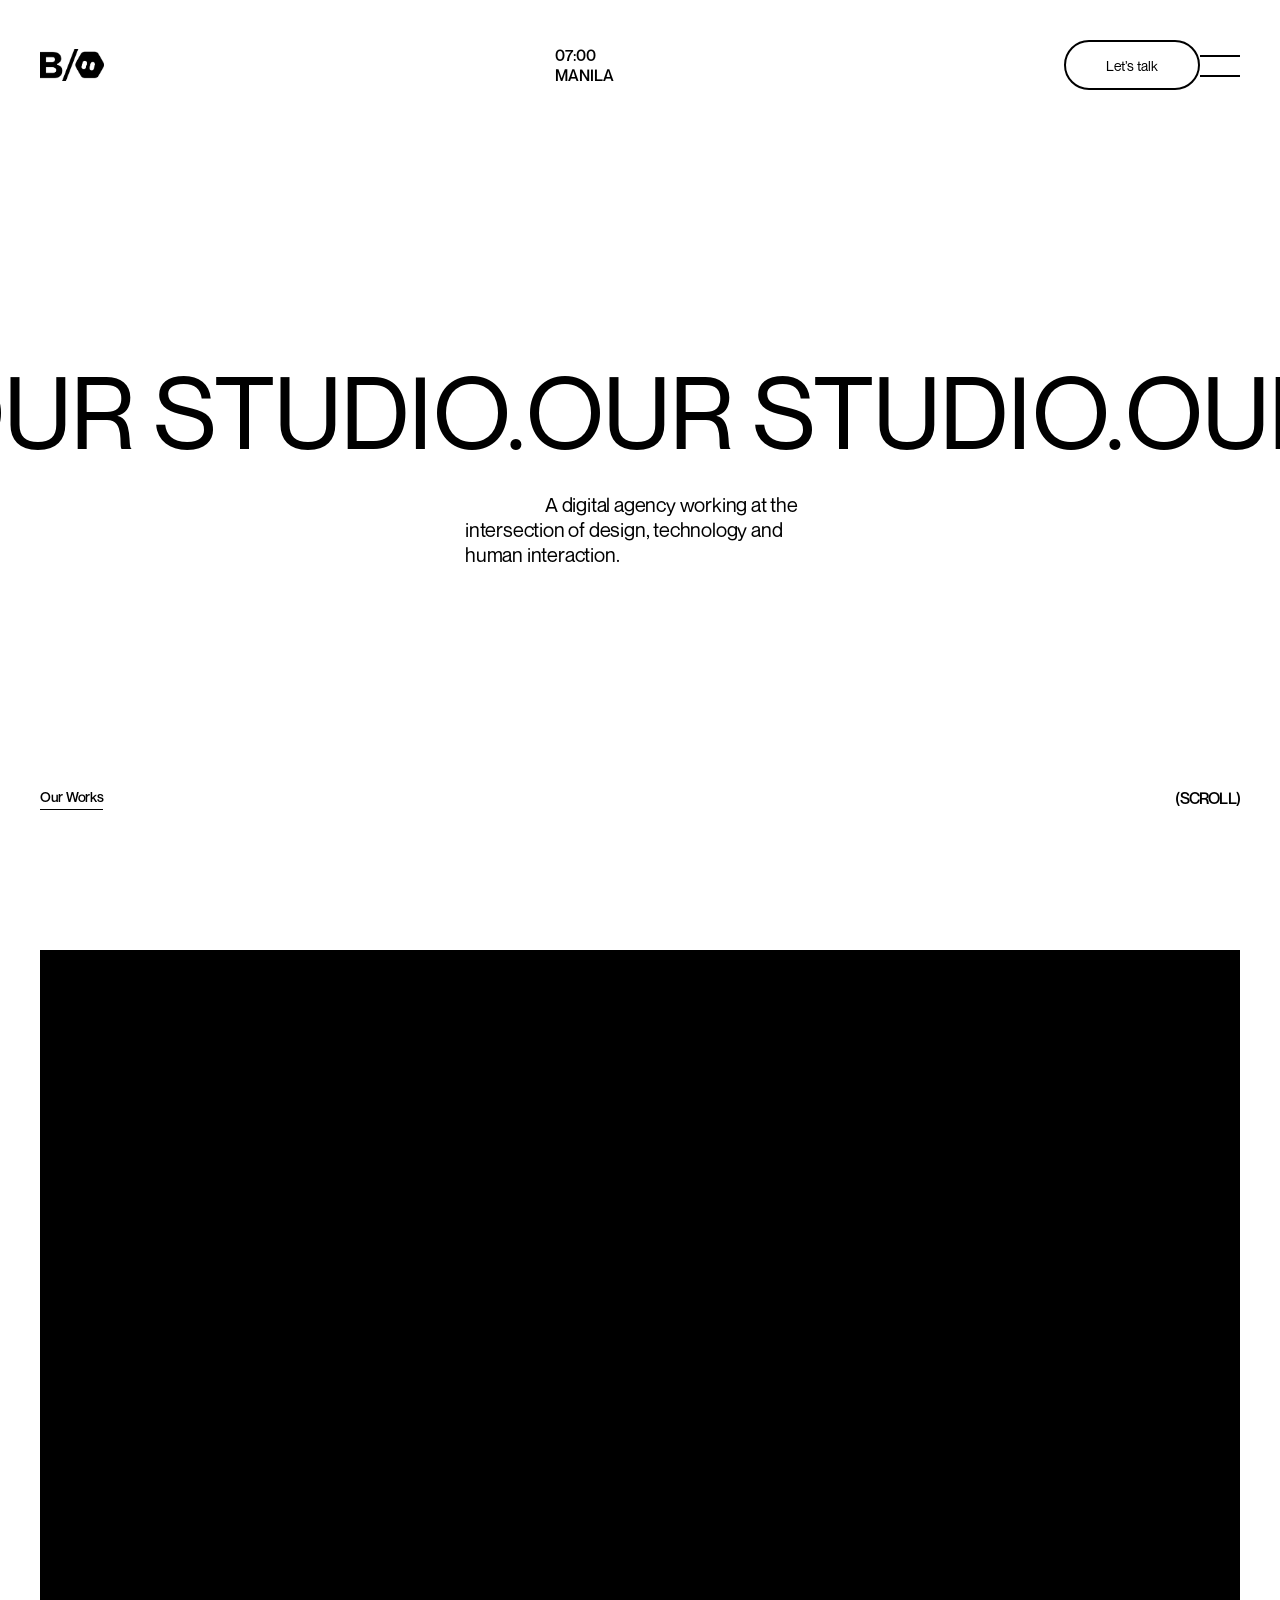
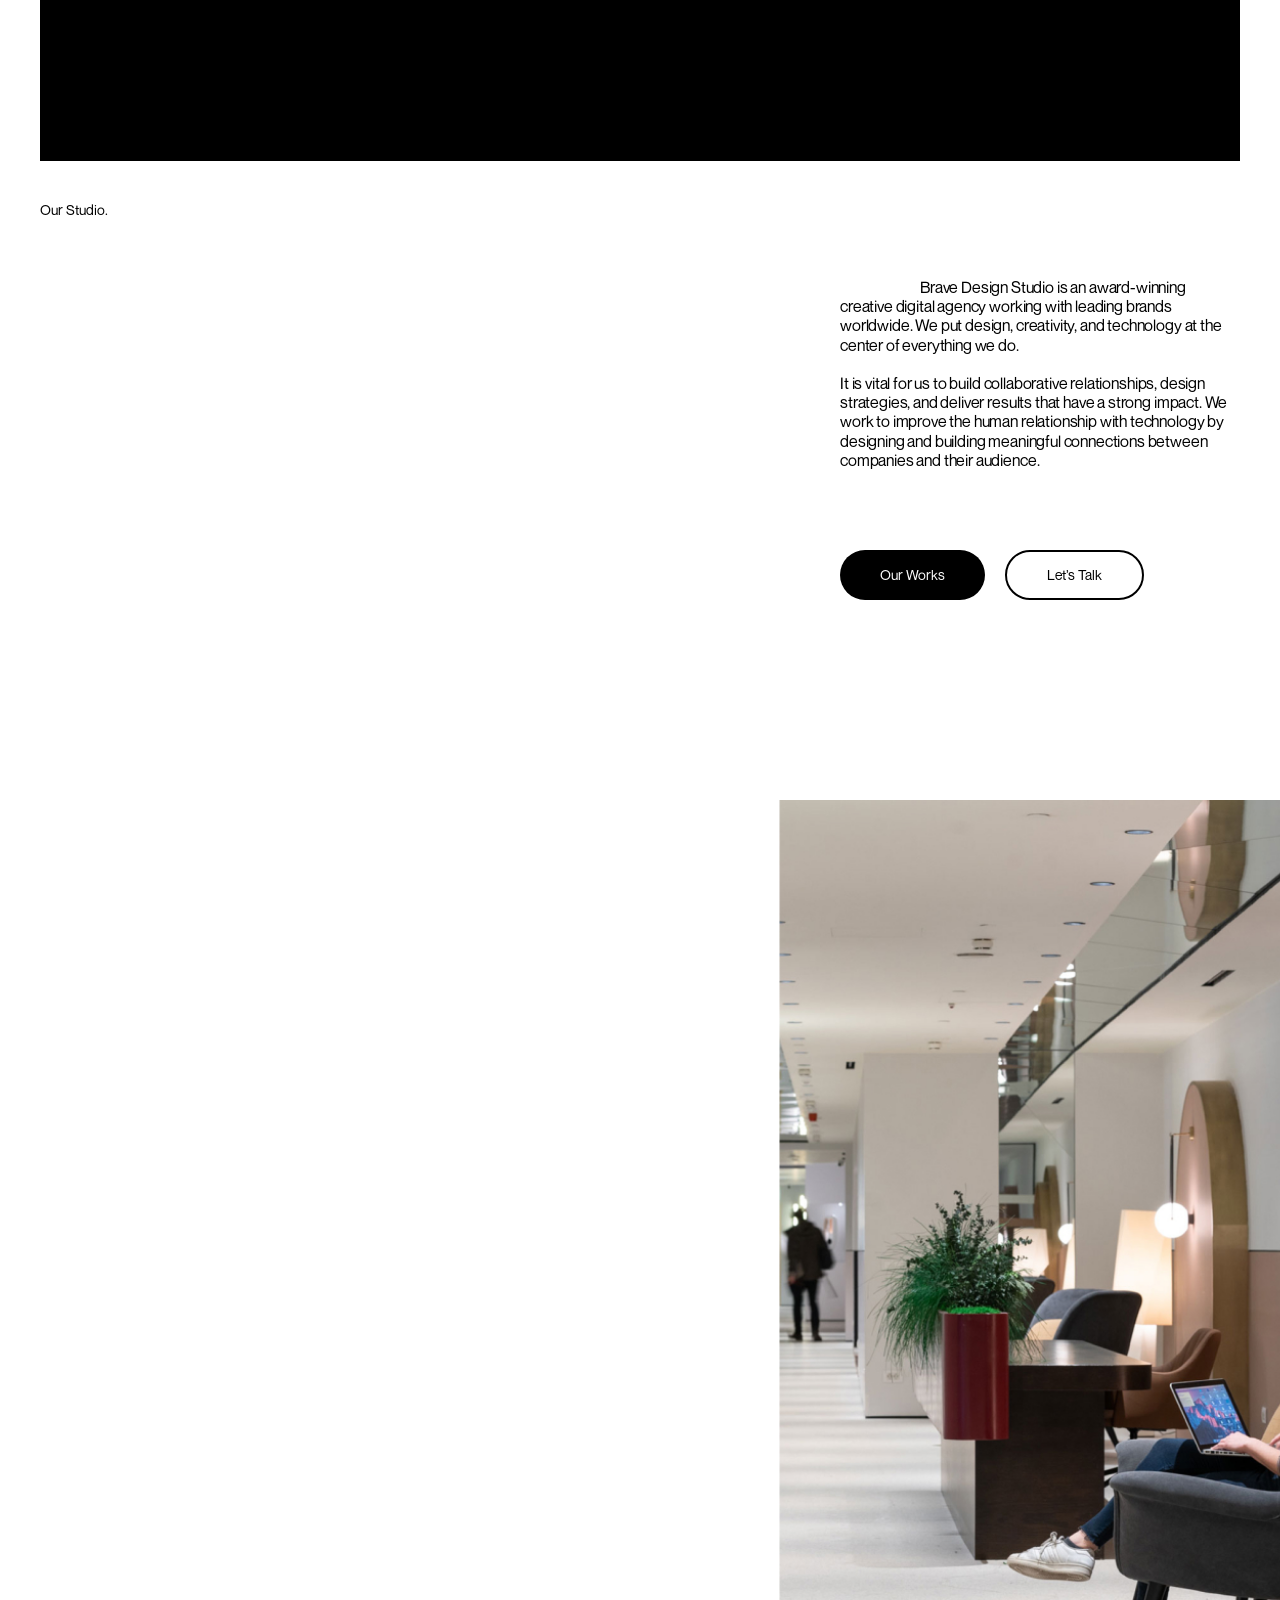
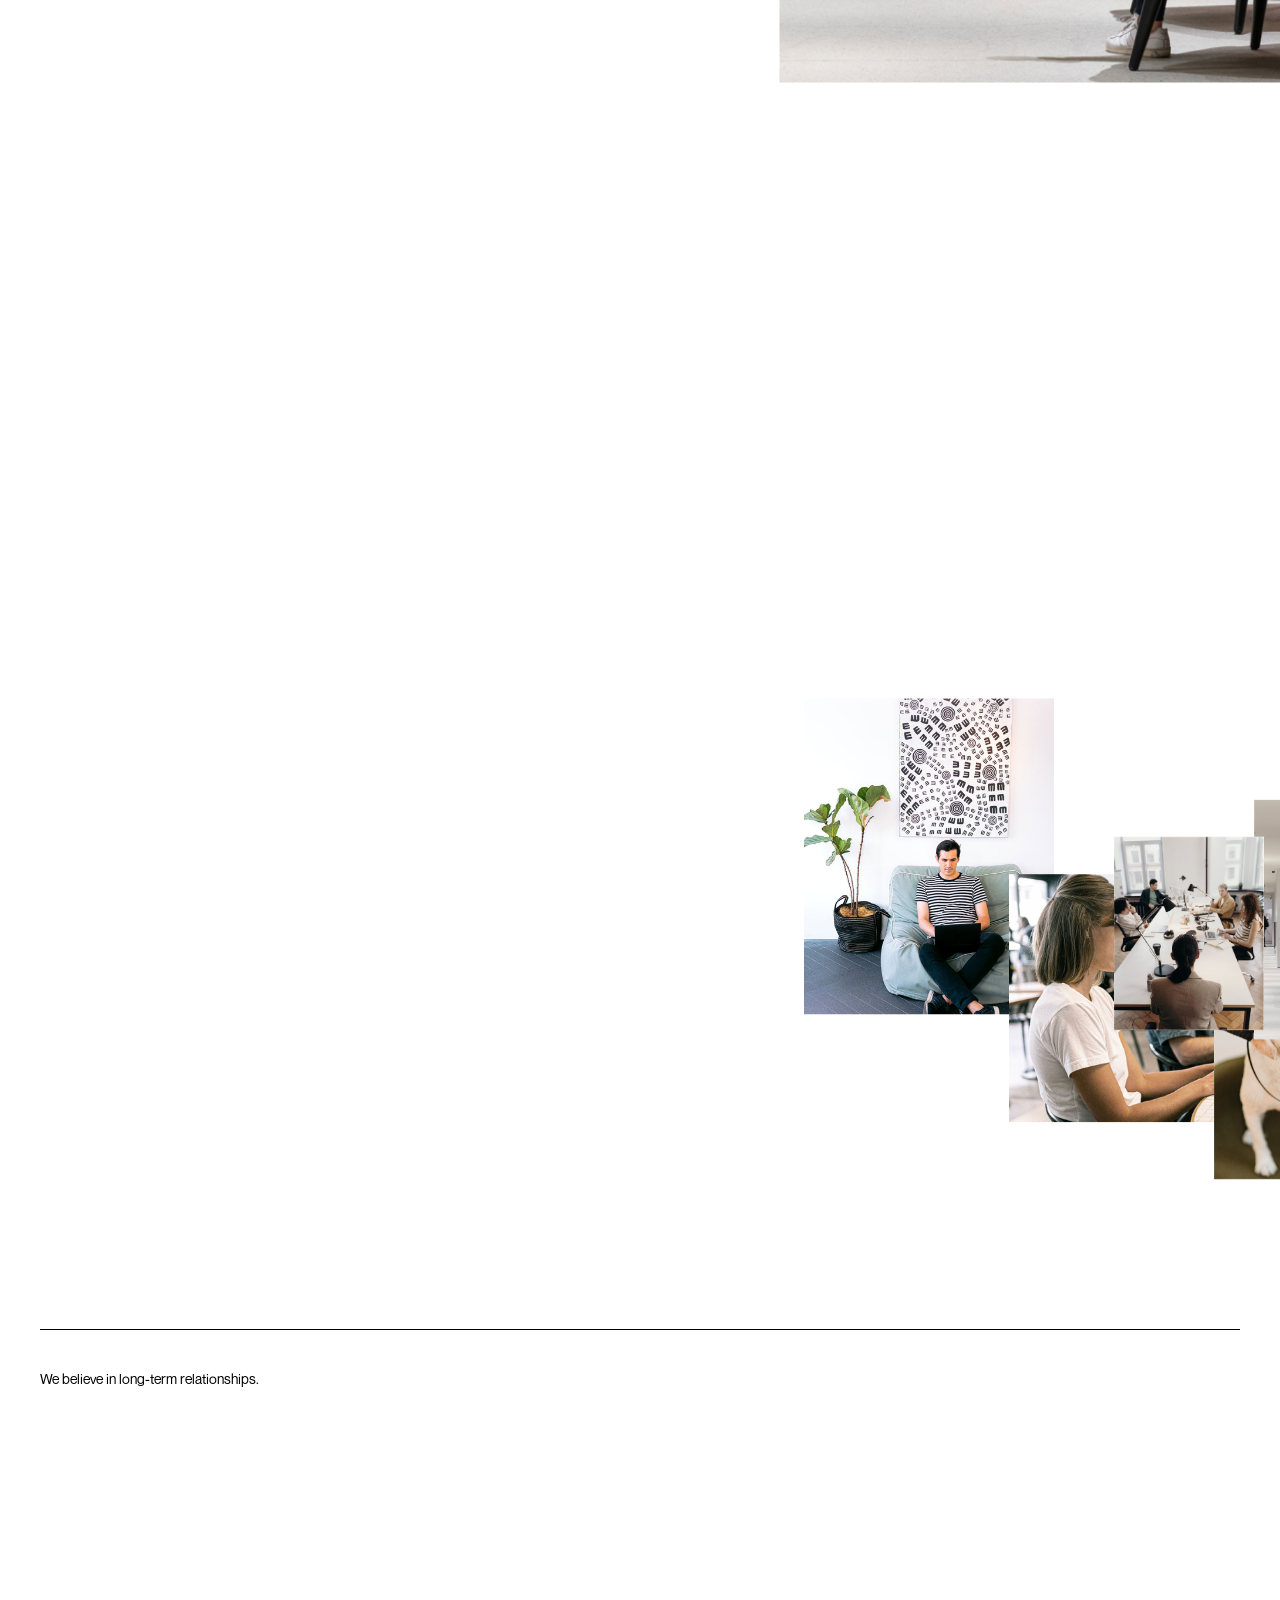
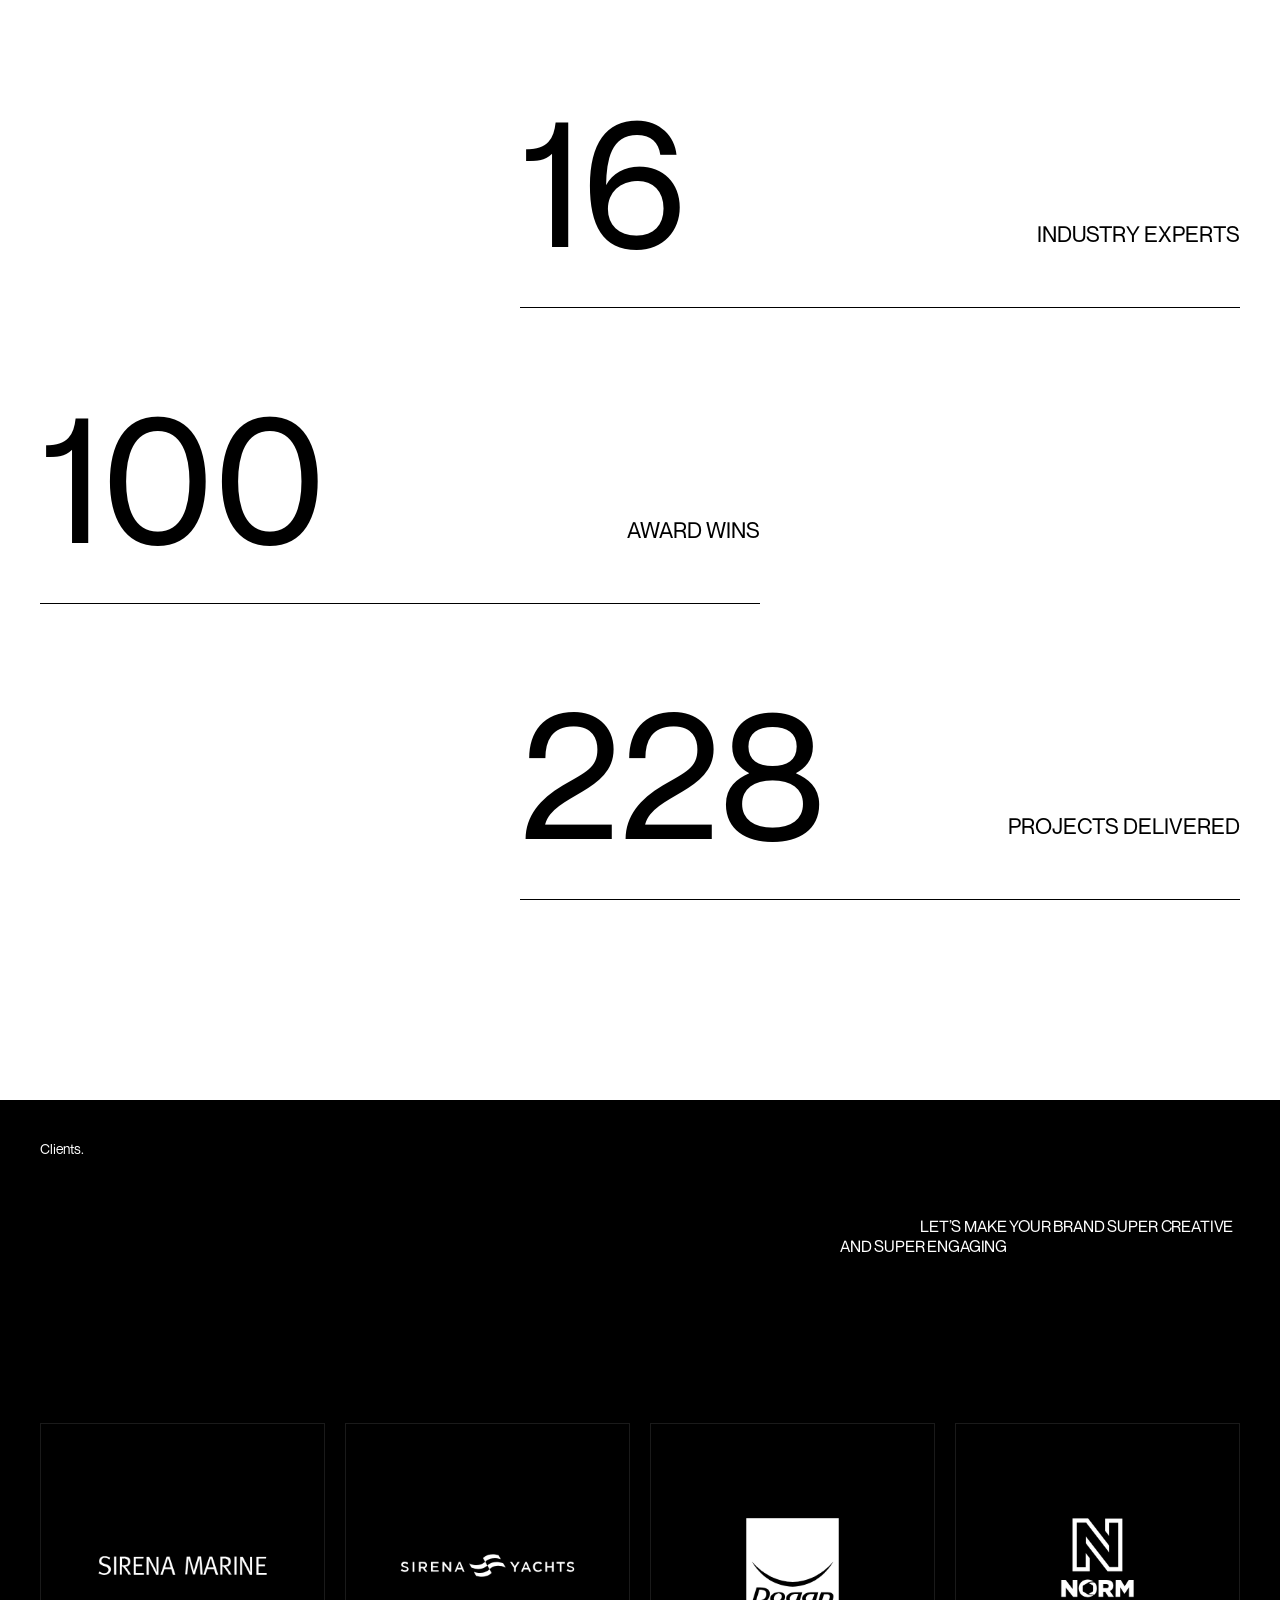
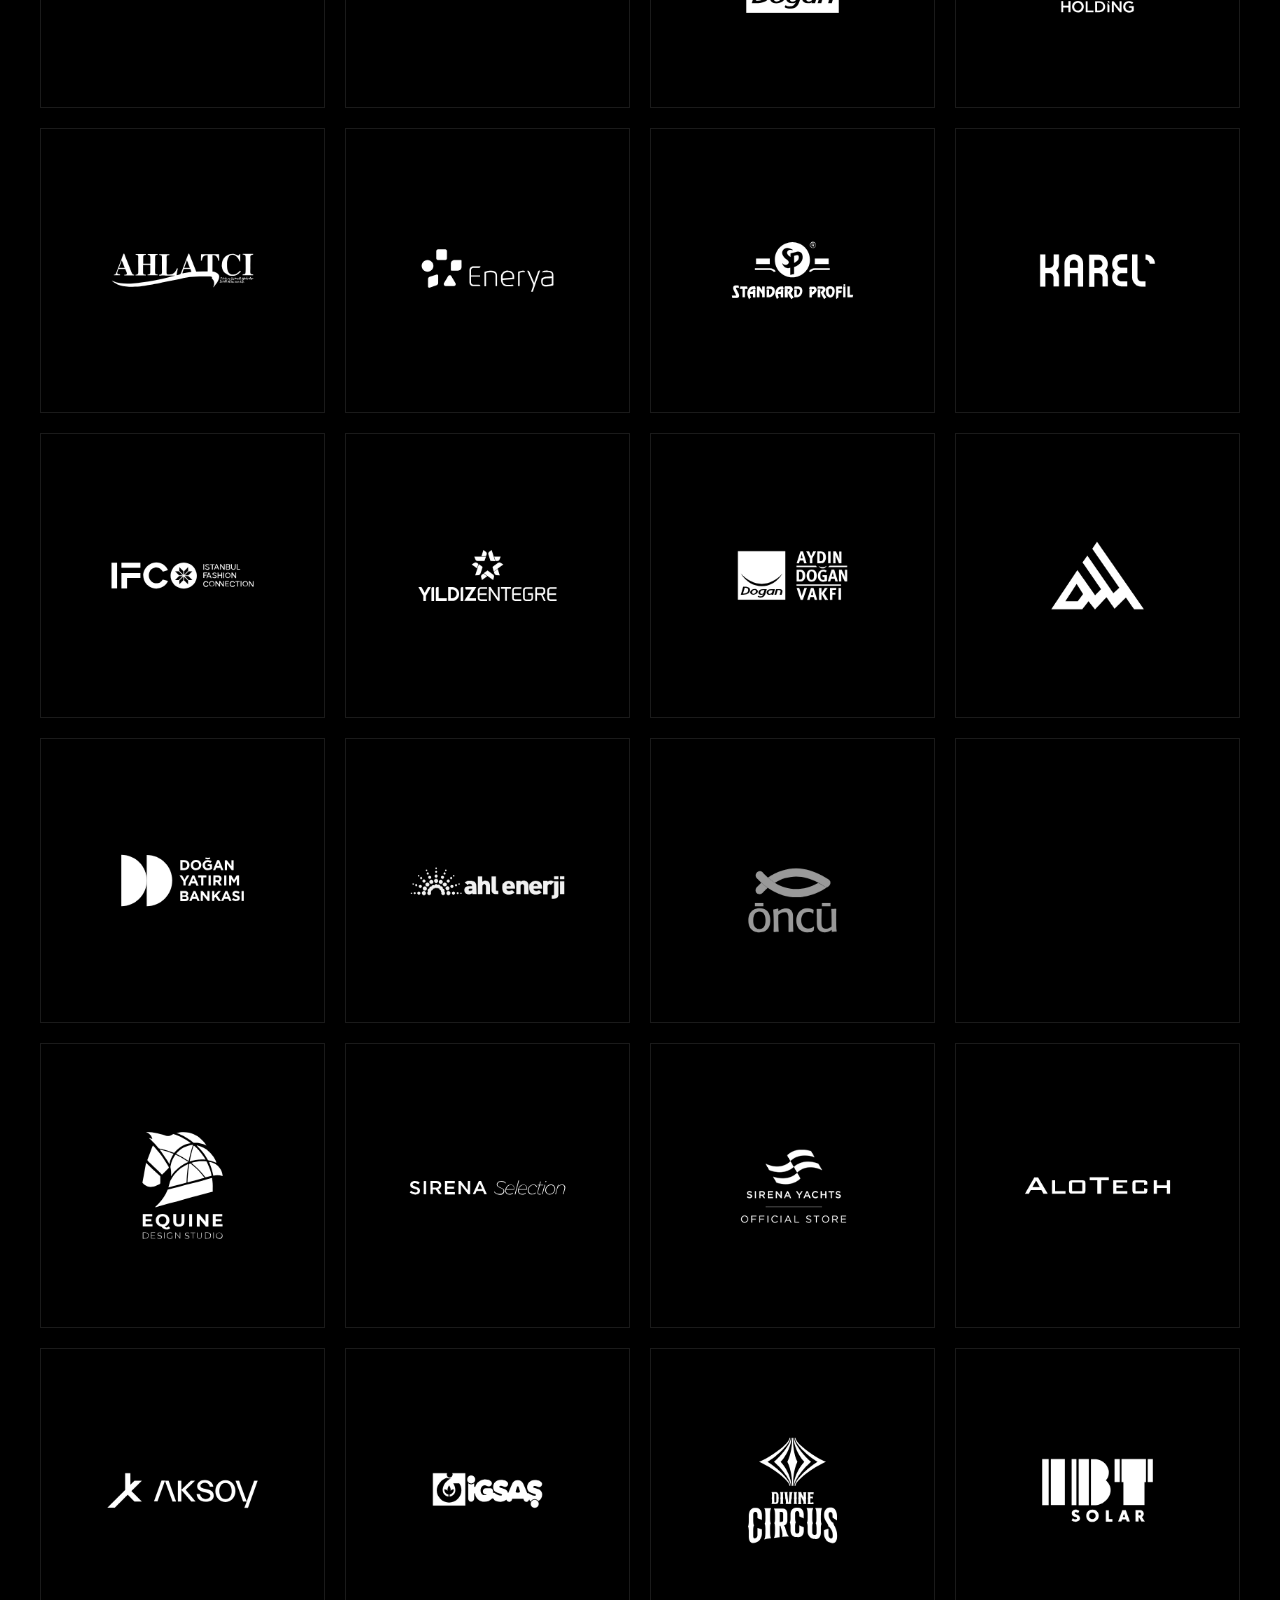
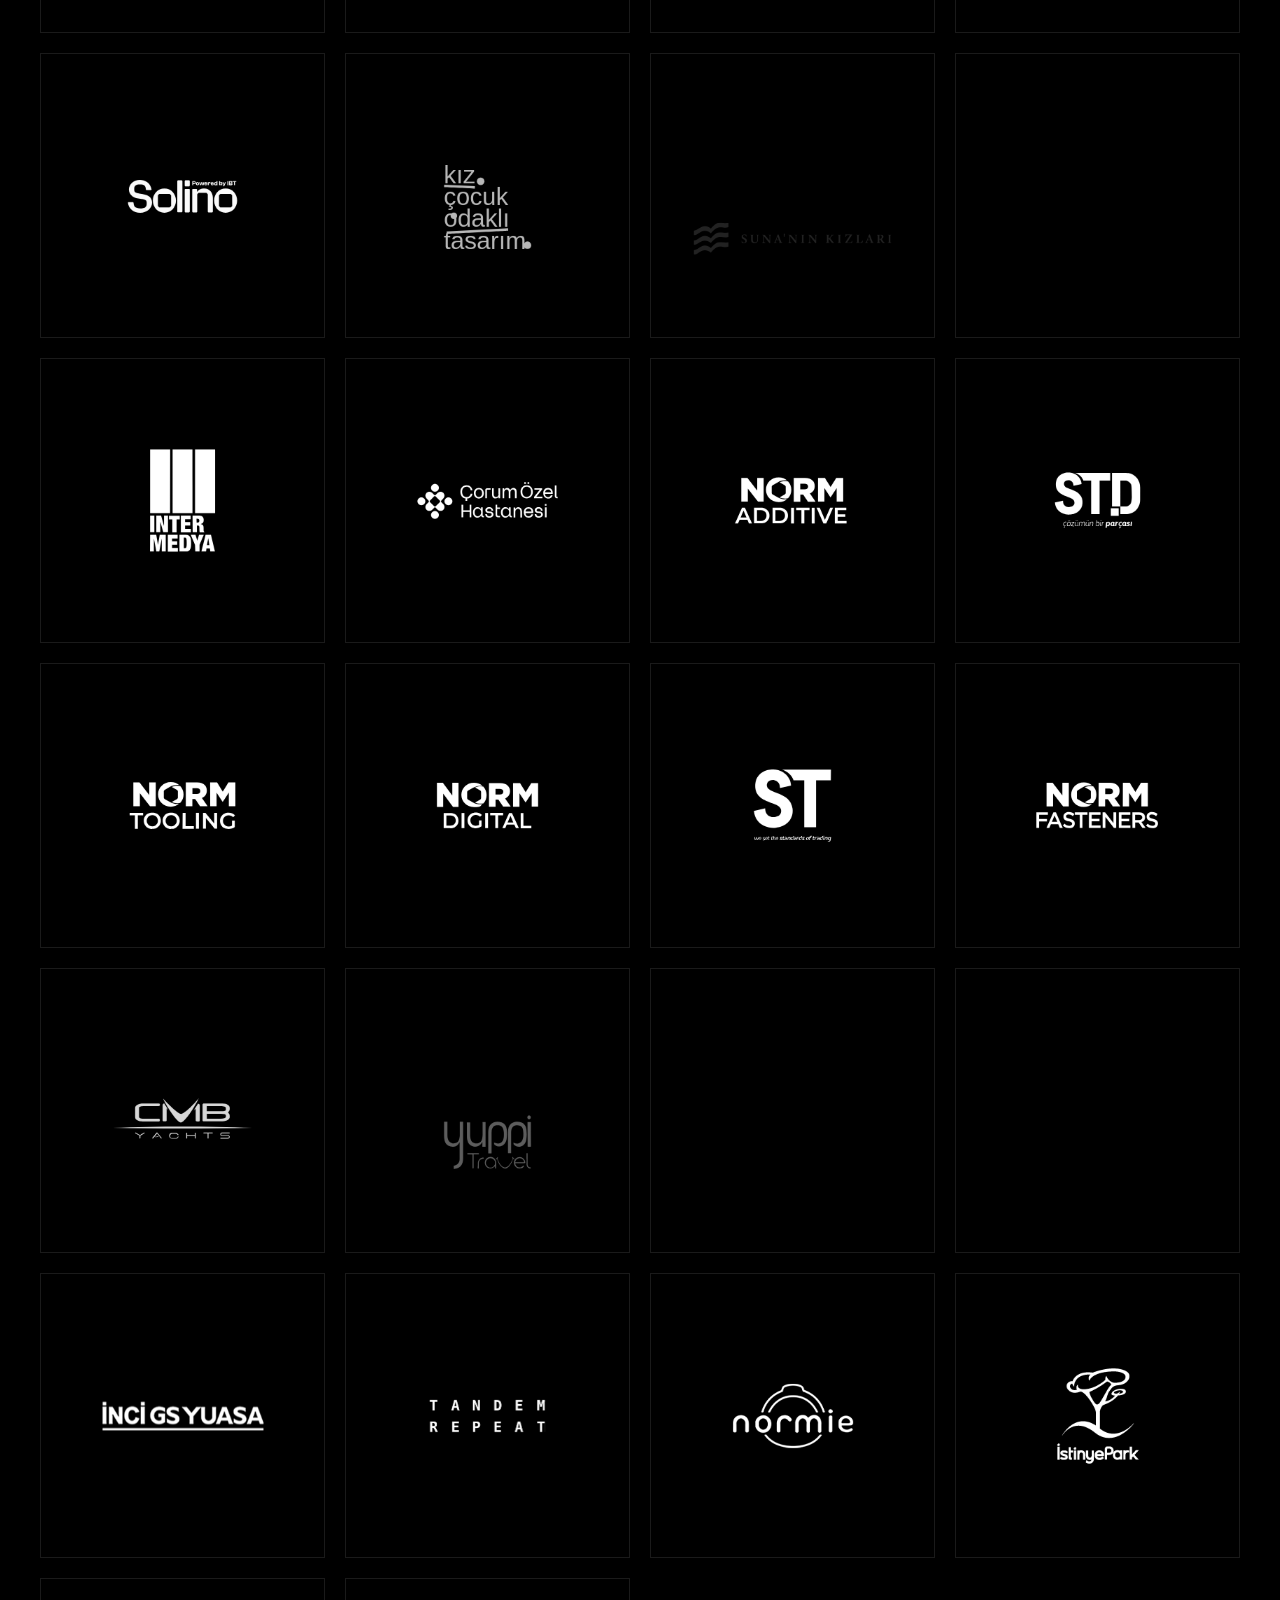
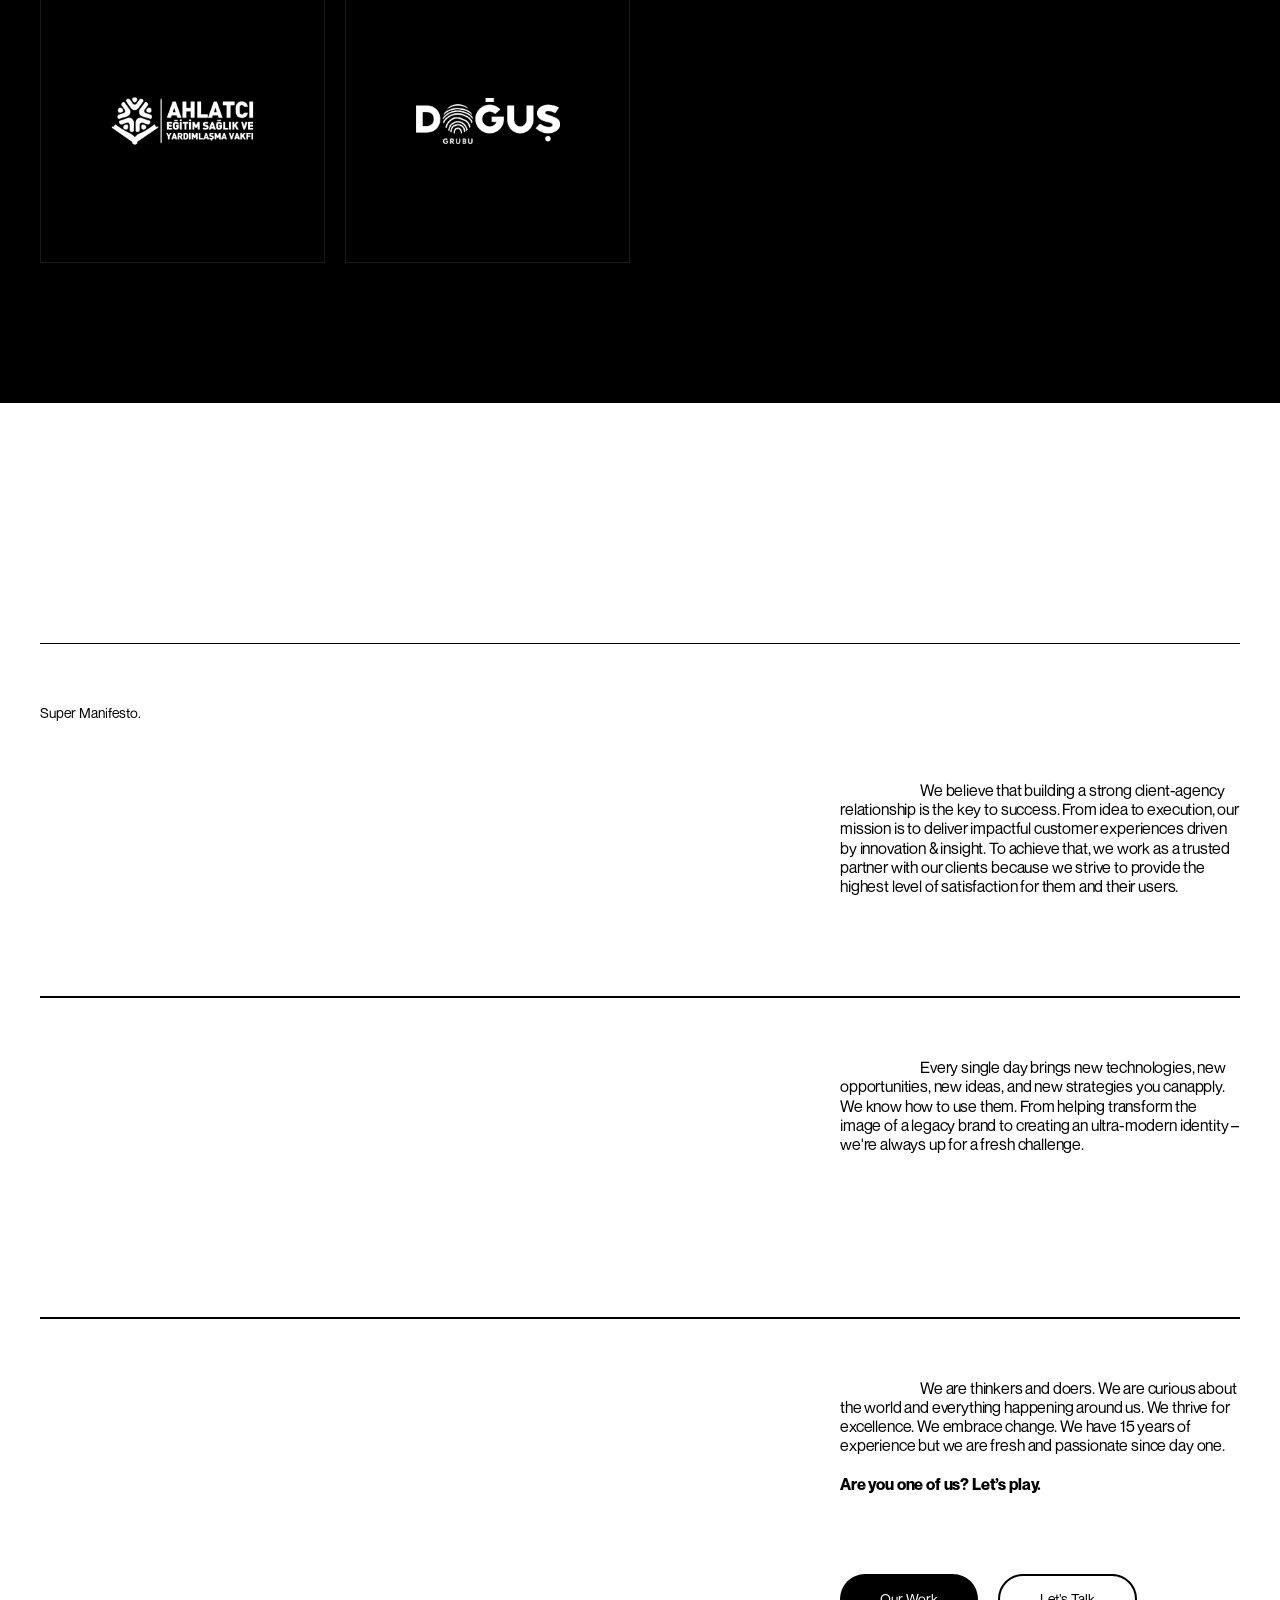
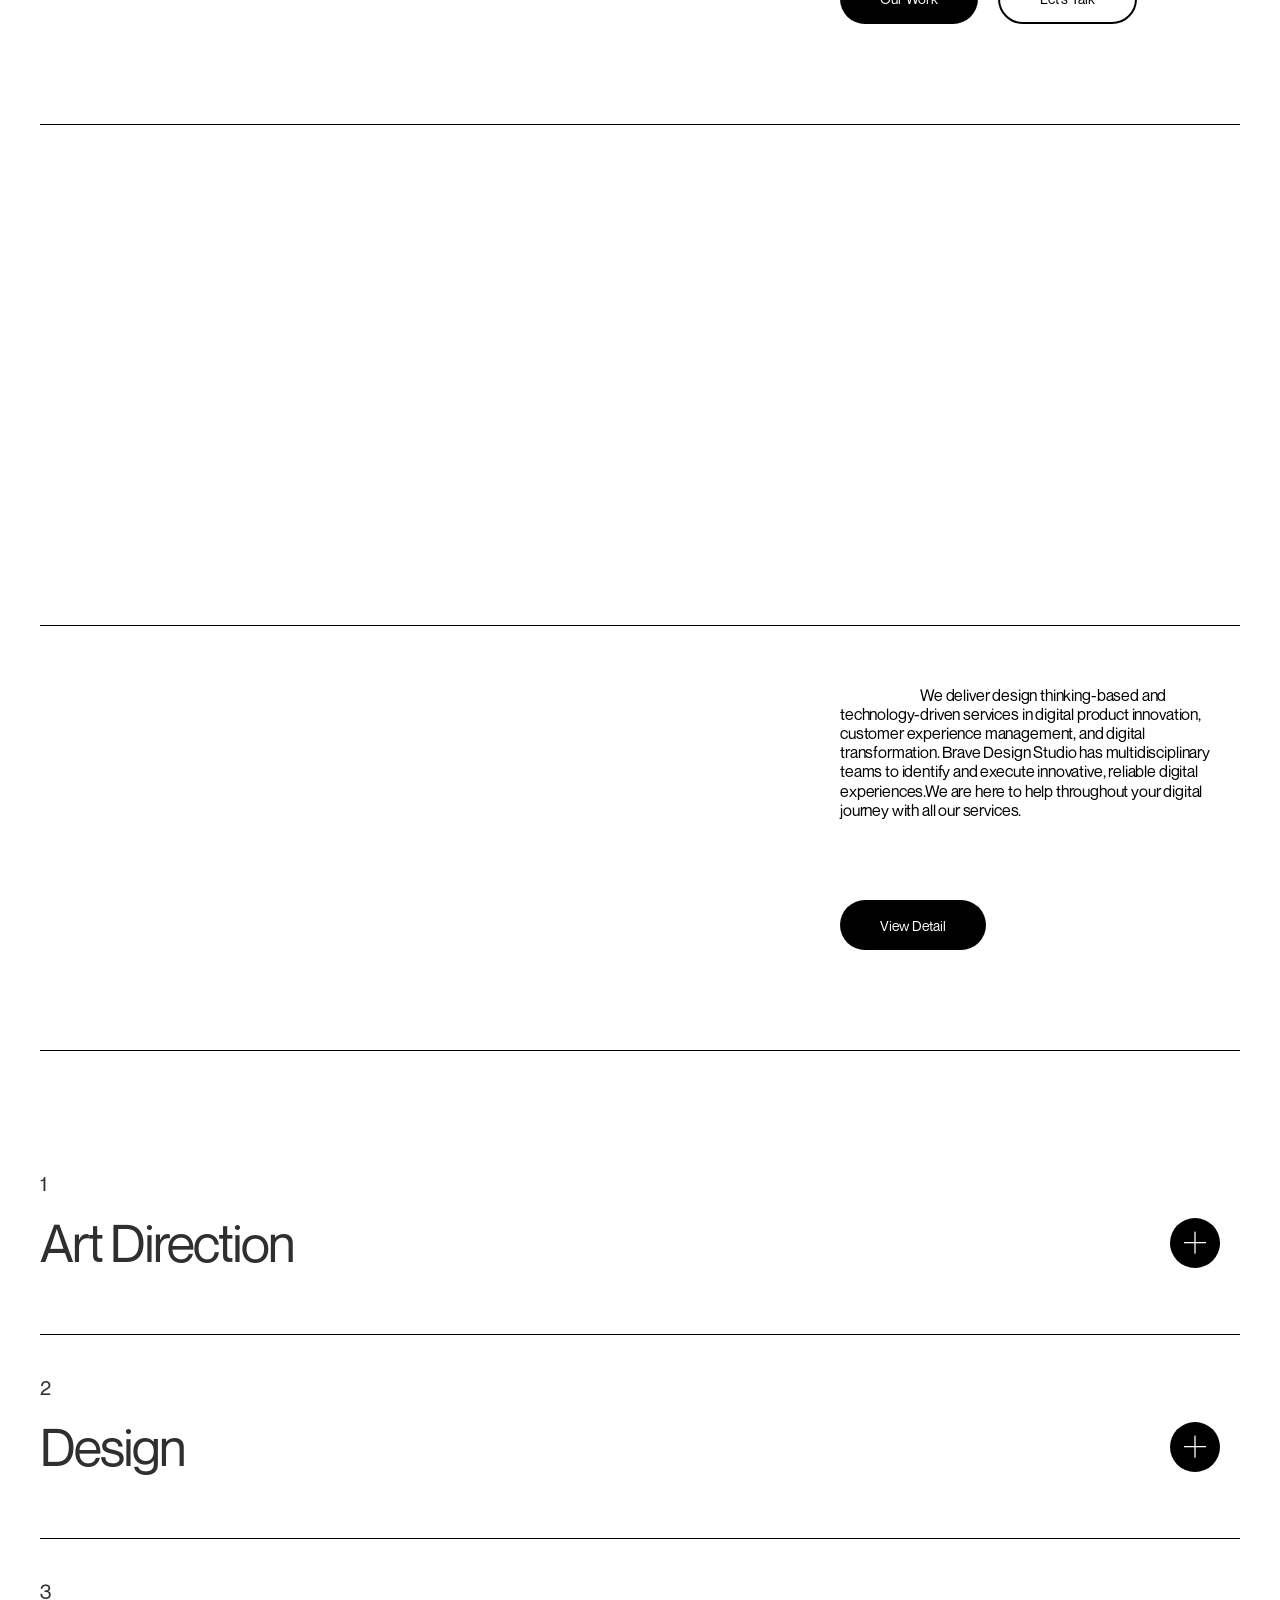
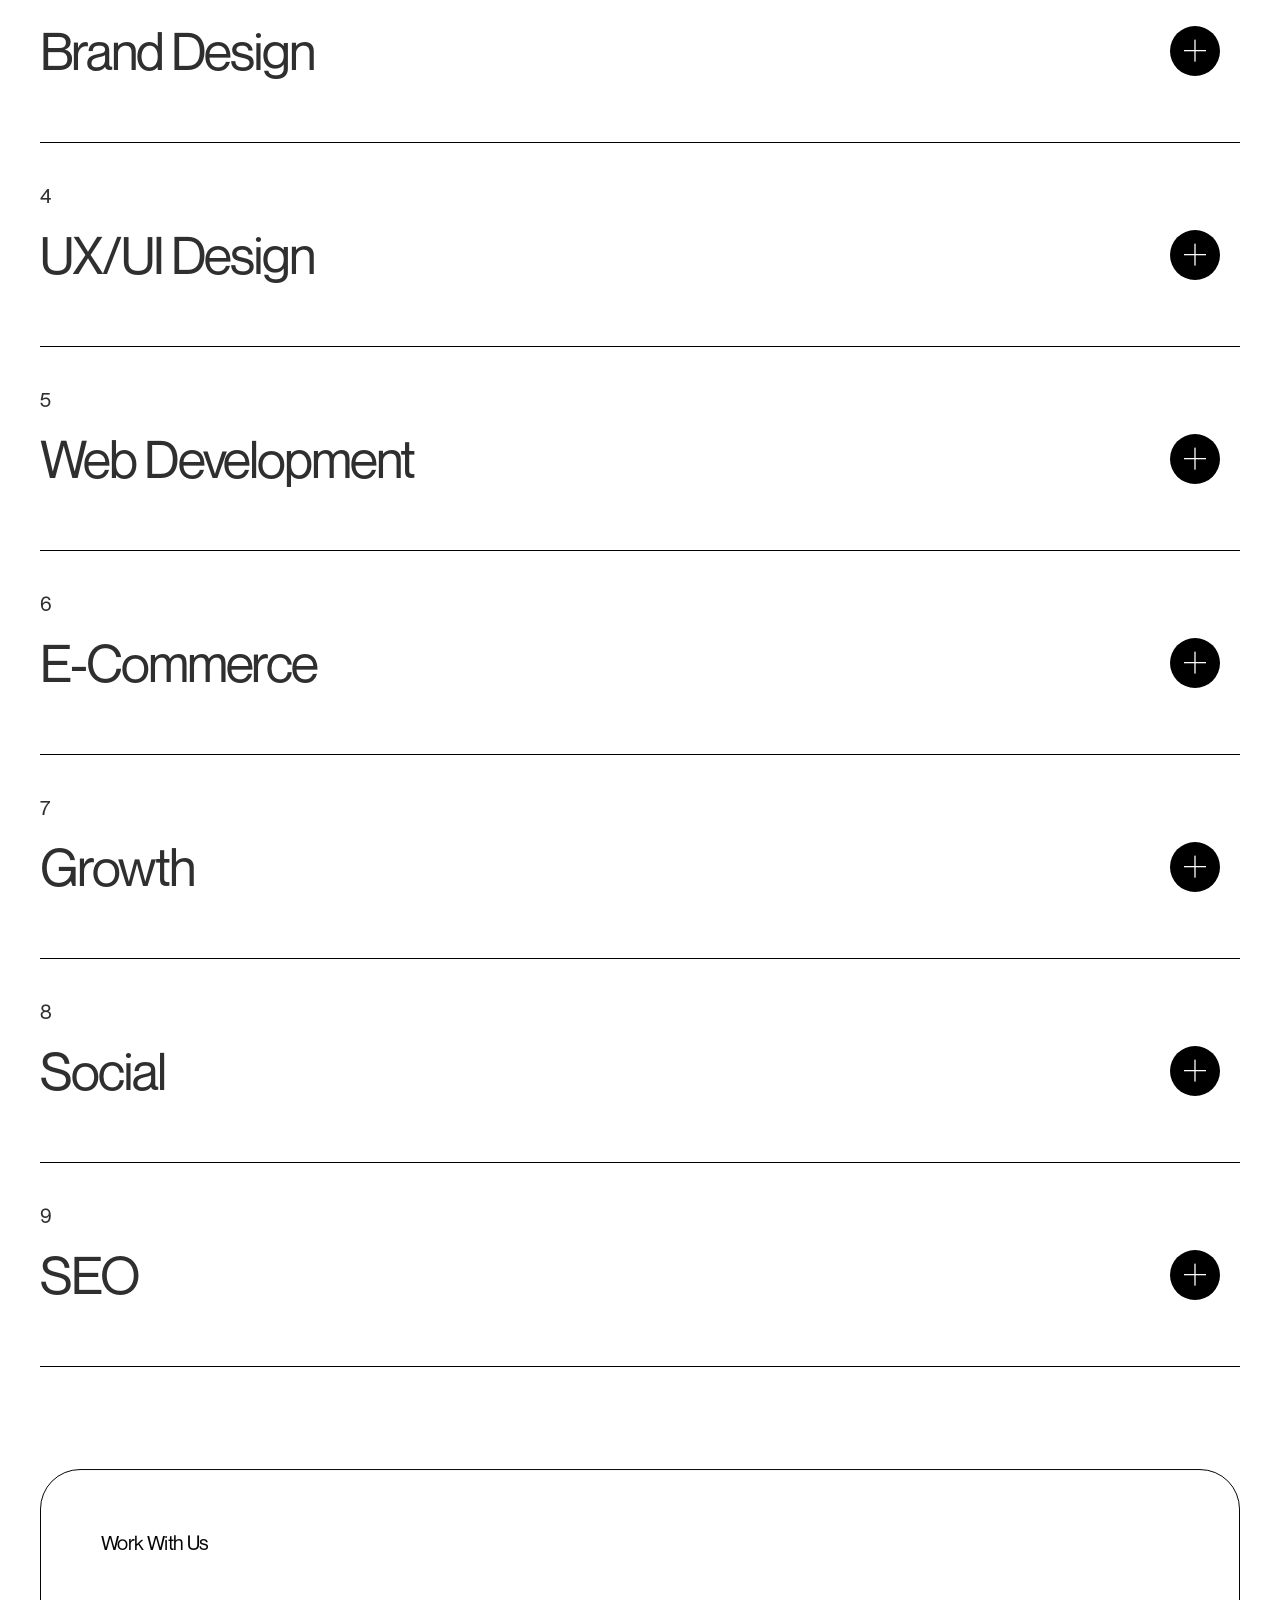
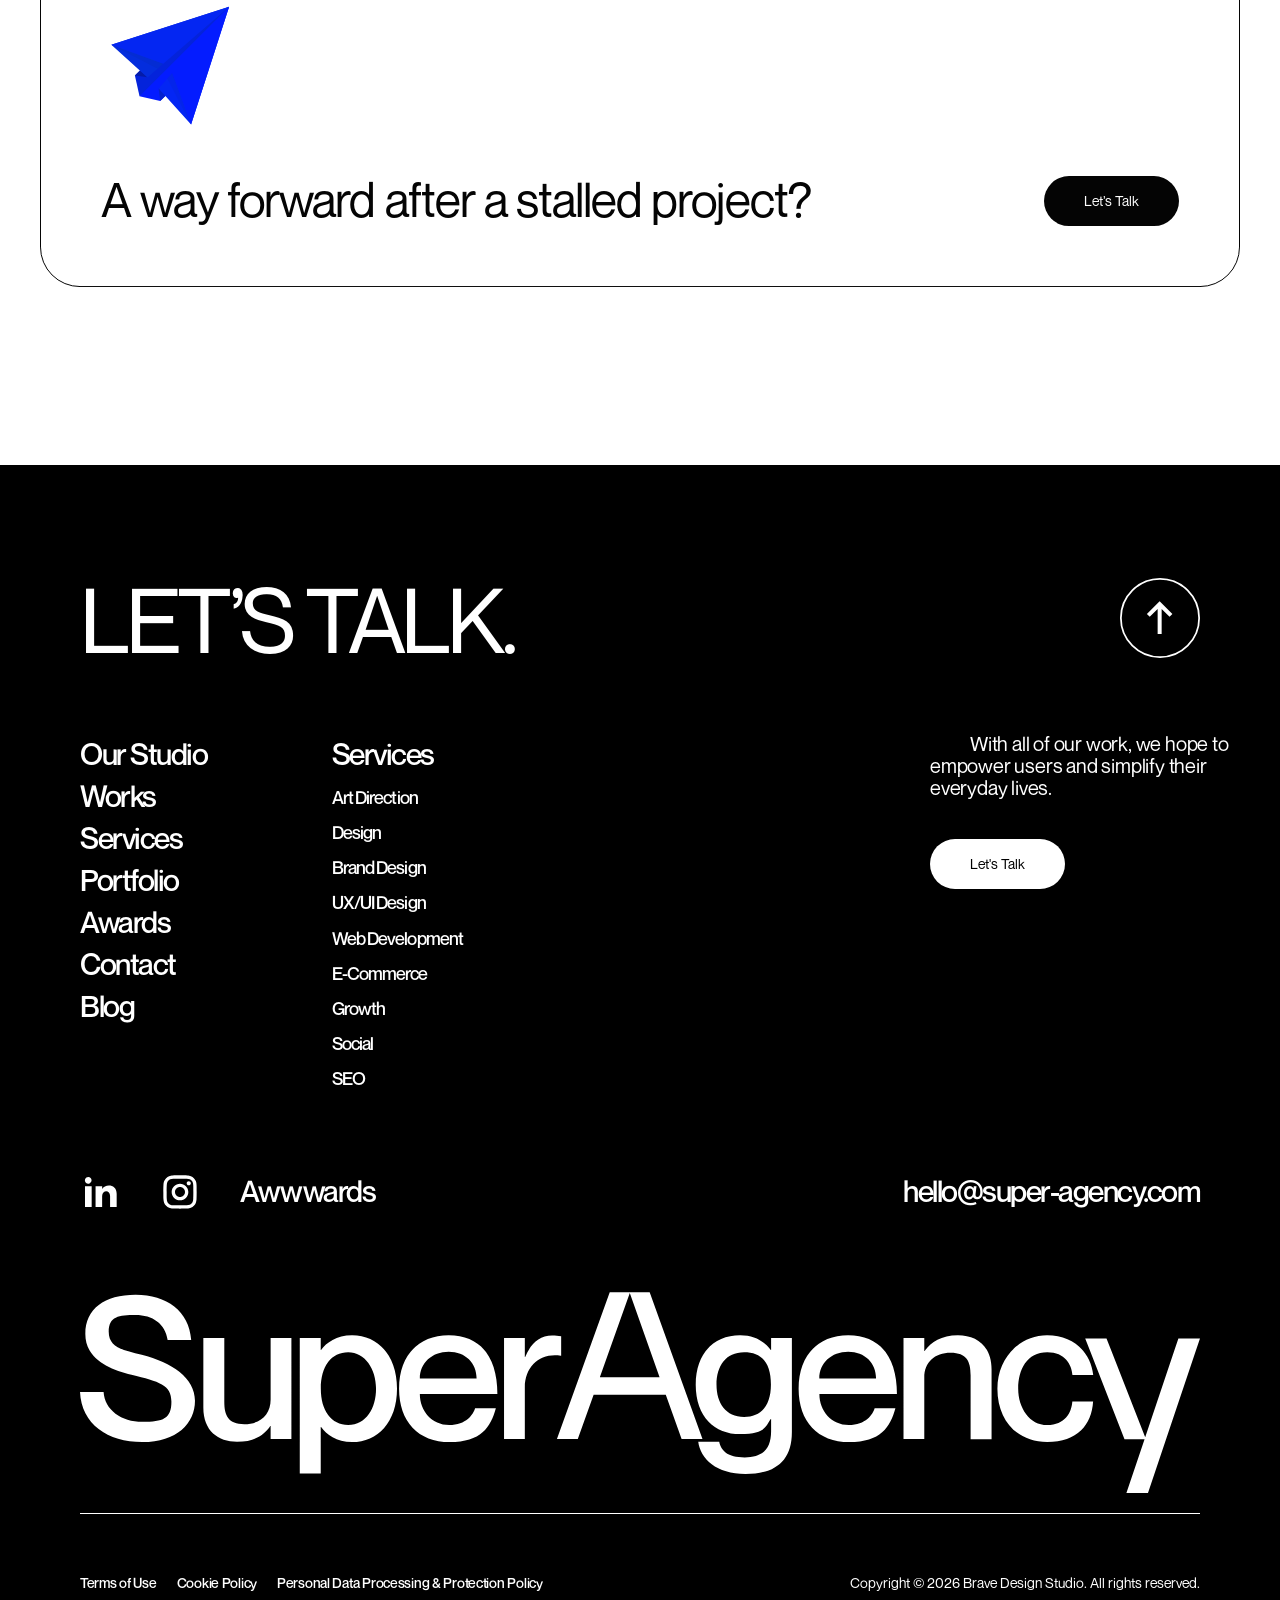
==== commit a11184c1: "Replace text logo with real Brave Design Studio logo files: icon mark on desktop, wordmark on mobile" ====
--- a/our-studio.html
+++ b/our-studio.html
@@ -144,7 +144,12 @@
     
 	
 	<div class="overlay" ></div><header>
-        <a class="logo" href="index.html">Brave Design Studio</a>
+        <a class="logo" href="index.html">
+            <img class="logo-icon-dark" src="./brand/bds-logo-dark.png" alt="Brave Design Studio">
+            <img class="logo-icon-light" src="./brand/bds-logo-light.png" alt="Brave Design Studio">
+            <img class="logo-word-dark" src="./brand/bds-wordmark-dark.png" alt="Brave Design Studio">
+            <img class="logo-word-light" src="./brand/bds-wordmark-light.png" alt="Brave Design Studio">
+        </a>
         <div class="time-zone-items" style="color: rgb(0, 0, 0);">
             <div class="item">
                 <span class="time" id="time-manila">10:40</span>
--- a/nav-fourmula.css
+++ b/nav-fourmula.css
@@ -33,16 +33,27 @@
   font-family: "Neue Montreal", Arial, Helvetica, sans-serif !important;
 }
 
-/* Text logo (replaces the old vector wordmark) */
+/* Brave Design Studio logo: icon mark on desktop, full wordmark on mobile.
+   Each swaps from its dark (light-background) variant to its light
+   (dark-background) variant when the full-screen menu is open. */
 header .logo {
-  font-family: inherit;
-  font-weight: 700;
-  font-size: 2rem;
-  color: #000;
+  display: block;
   text-decoration: none;
-  letter-spacing: -0.01em;
+  line-height: 0;
+}
+header .logo img {
+  display: none;
+  width: auto;
 }
 
-/* The site's original color-swap script targets "header .logo svg" (gone now that the
-   logo is text), so mirror it here for the new text logo when the full-screen menu opens. */
-header:has(.menu-button.active) .logo { color: #fff !important; }
+@media (min-width: 769px) {
+  header .logo img.logo-icon-dark { display: block; height: 3.2rem; }
+  header:has(.menu-button.active) .logo img.logo-icon-dark { display: none; }
+  header:has(.menu-button.active) .logo img.logo-icon-light { display: block; height: 3.2rem; }
+}
+
+@media (max-width: 768px) {
+  header .logo img.logo-word-dark { display: block; height: 1.8rem; }
+  header:has(.menu-button.active) .logo img.logo-word-dark { display: none; }
+  header:has(.menu-button.active) .logo img.logo-word-light { display: block; height: 1.8rem; }
+}
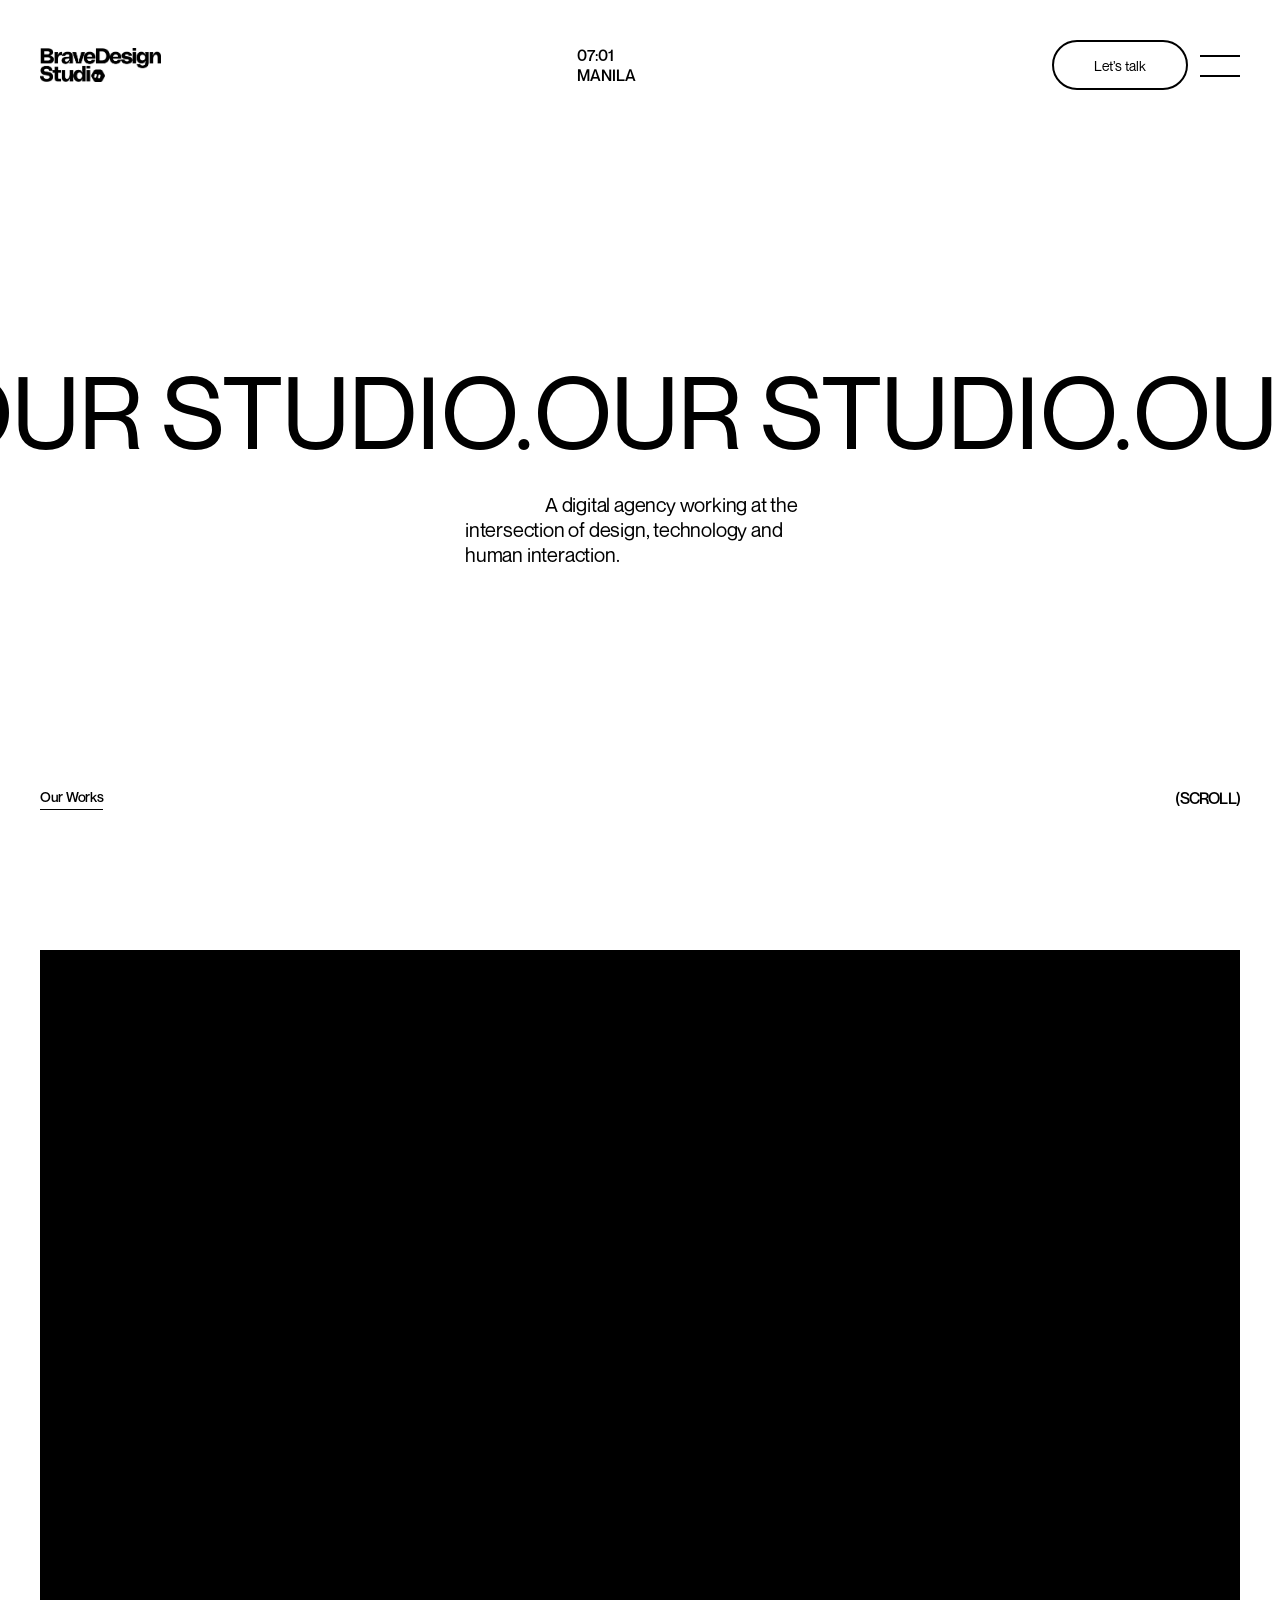
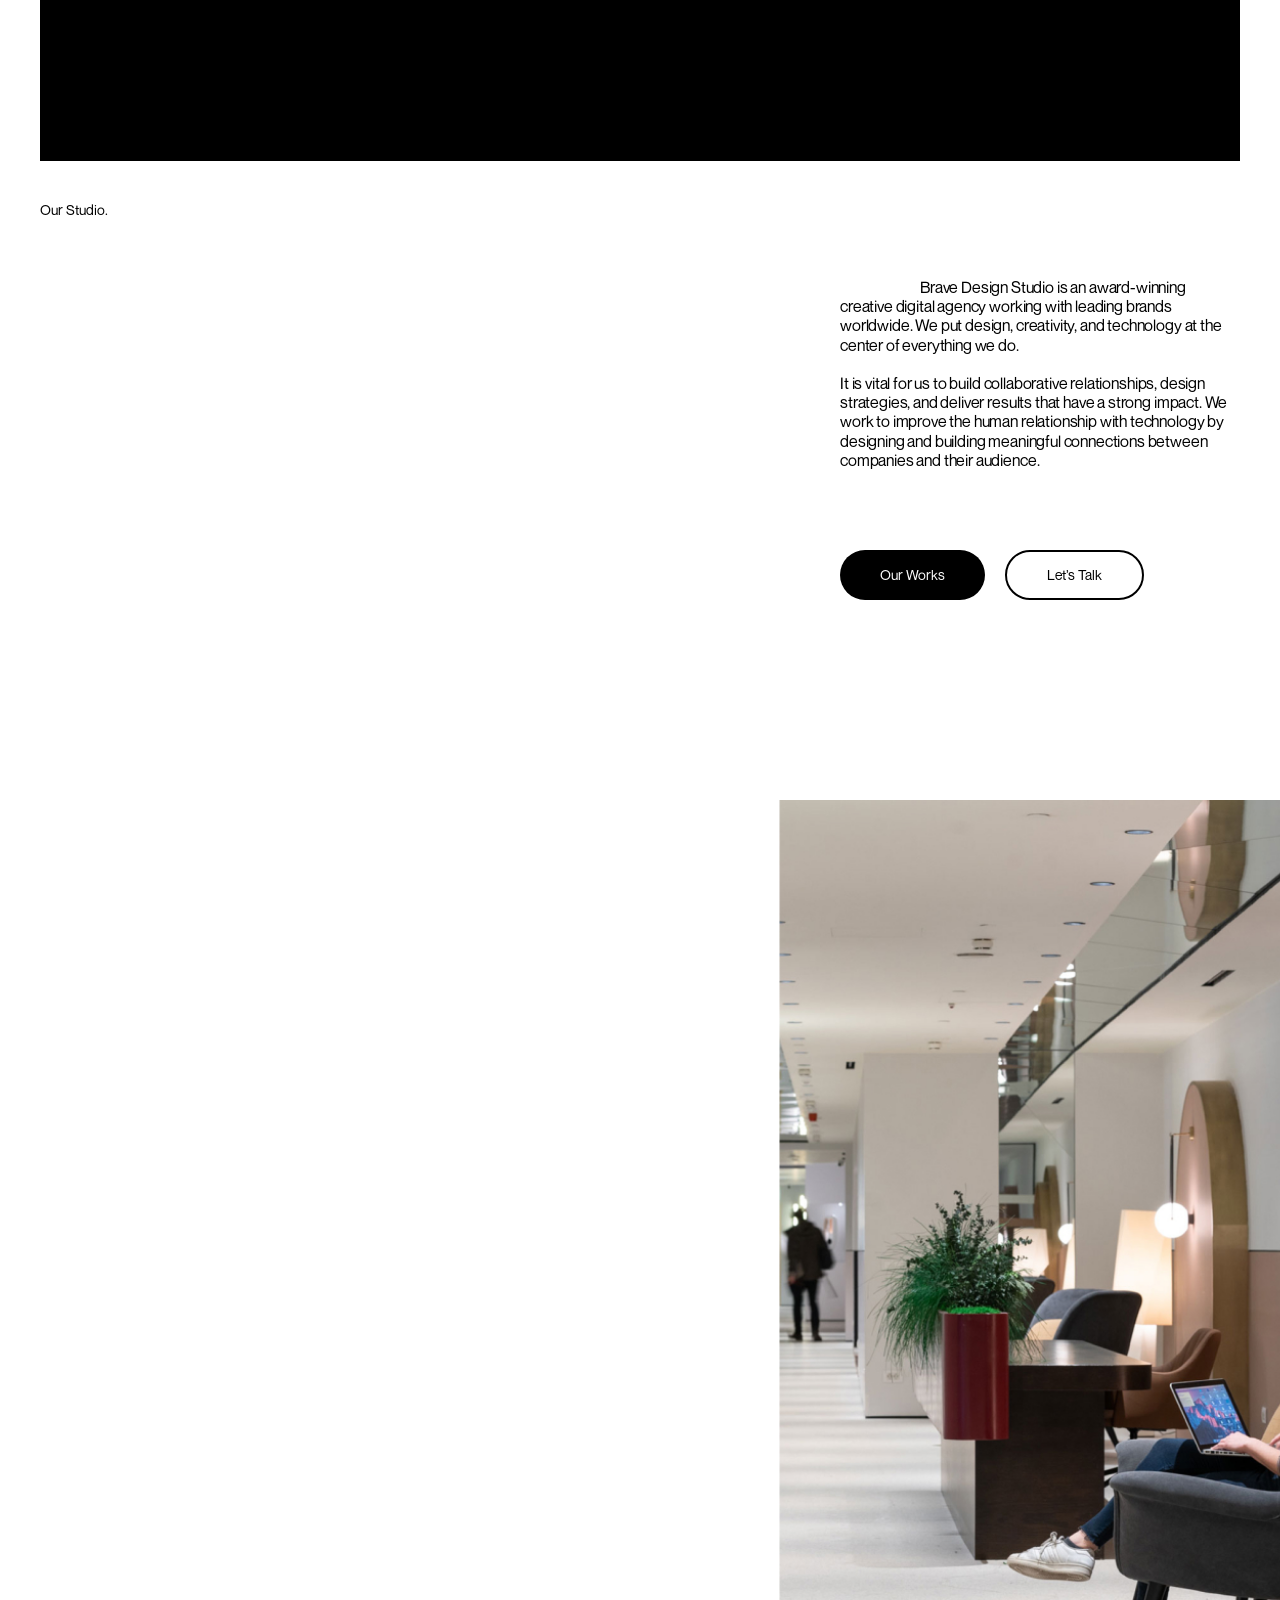
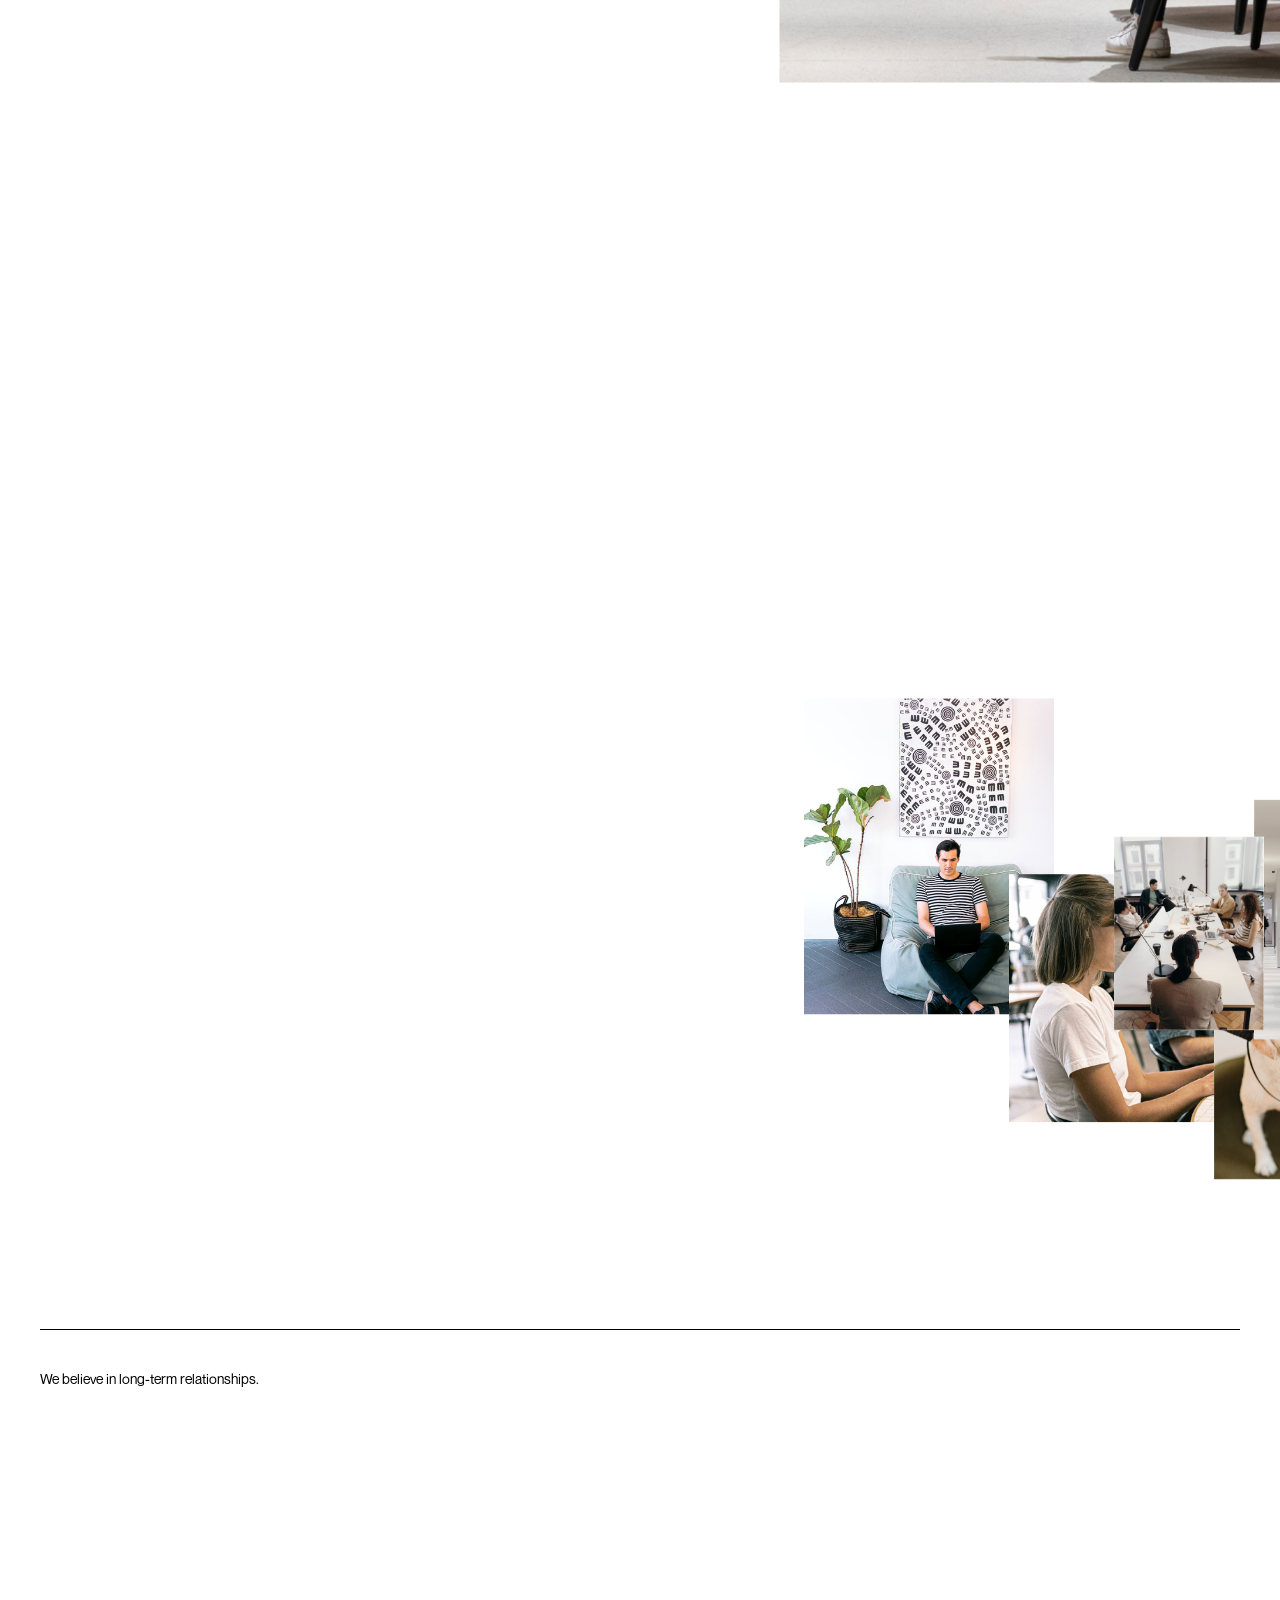
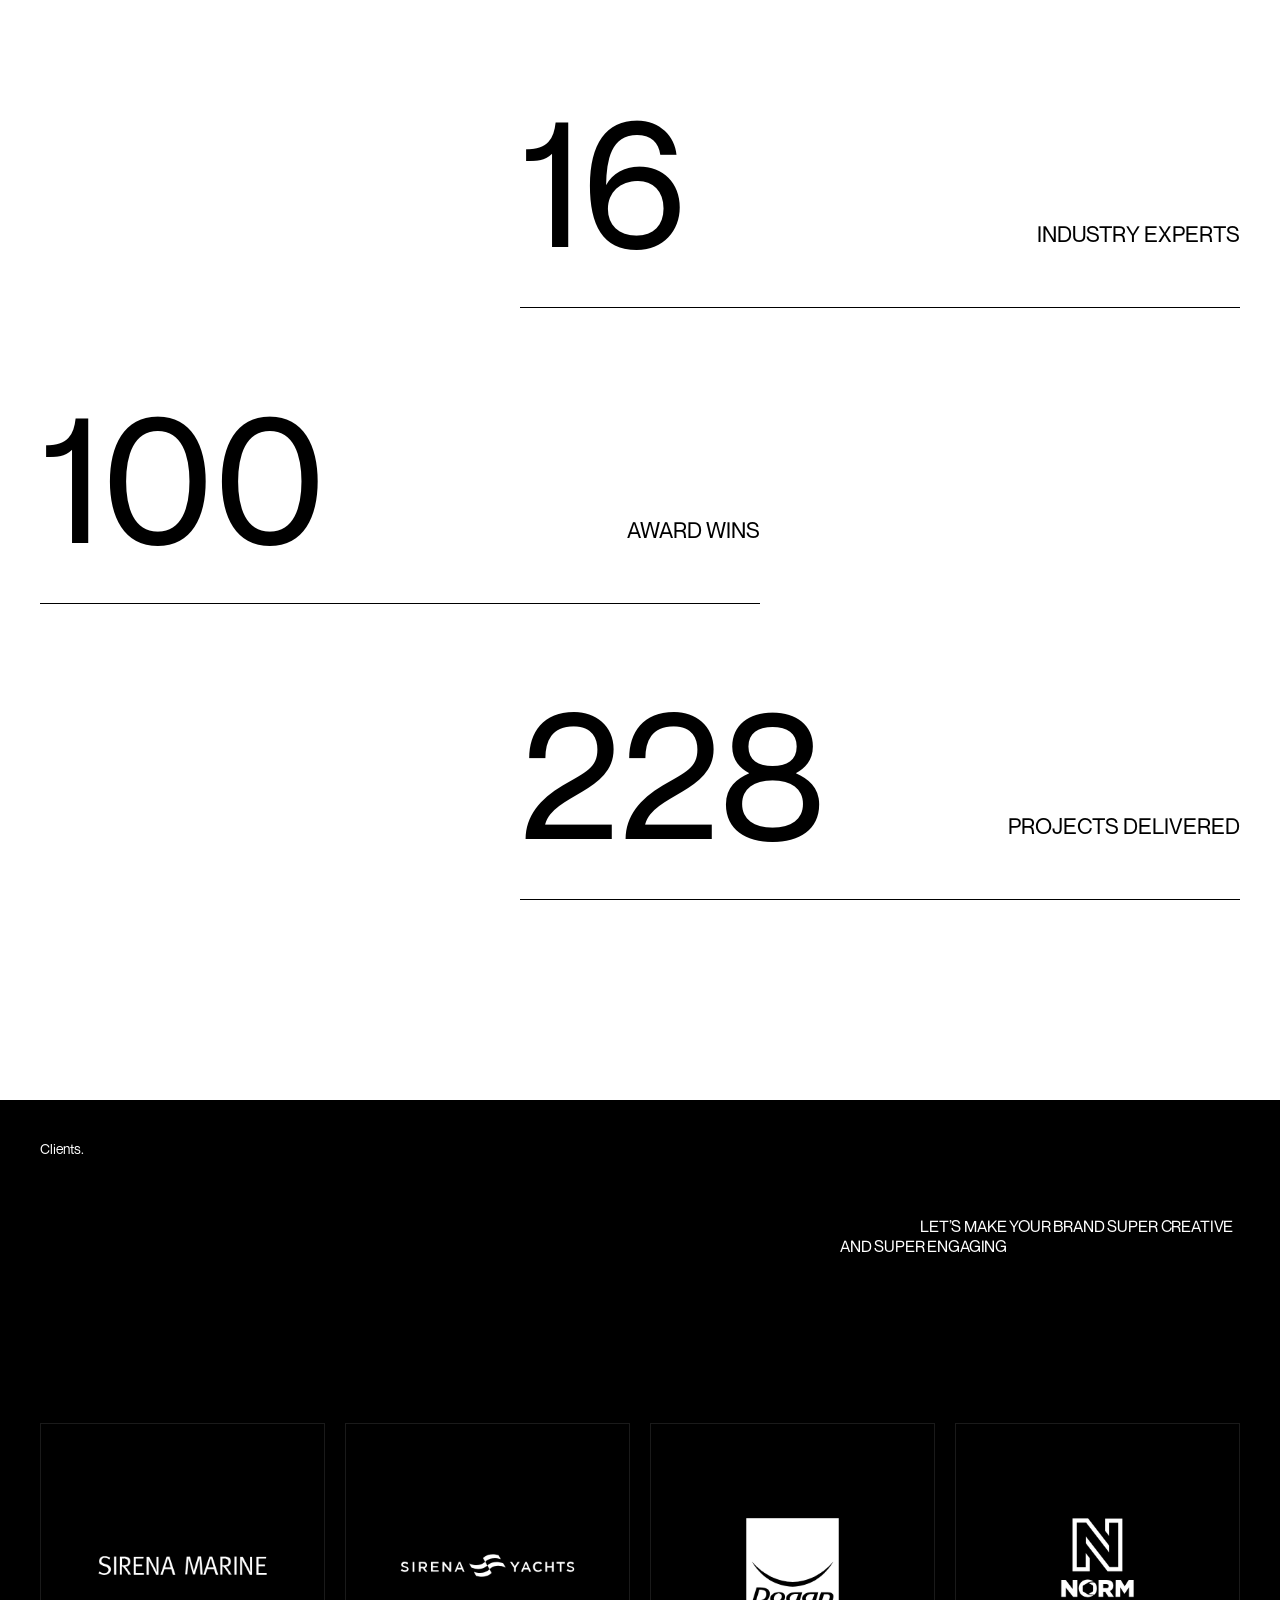
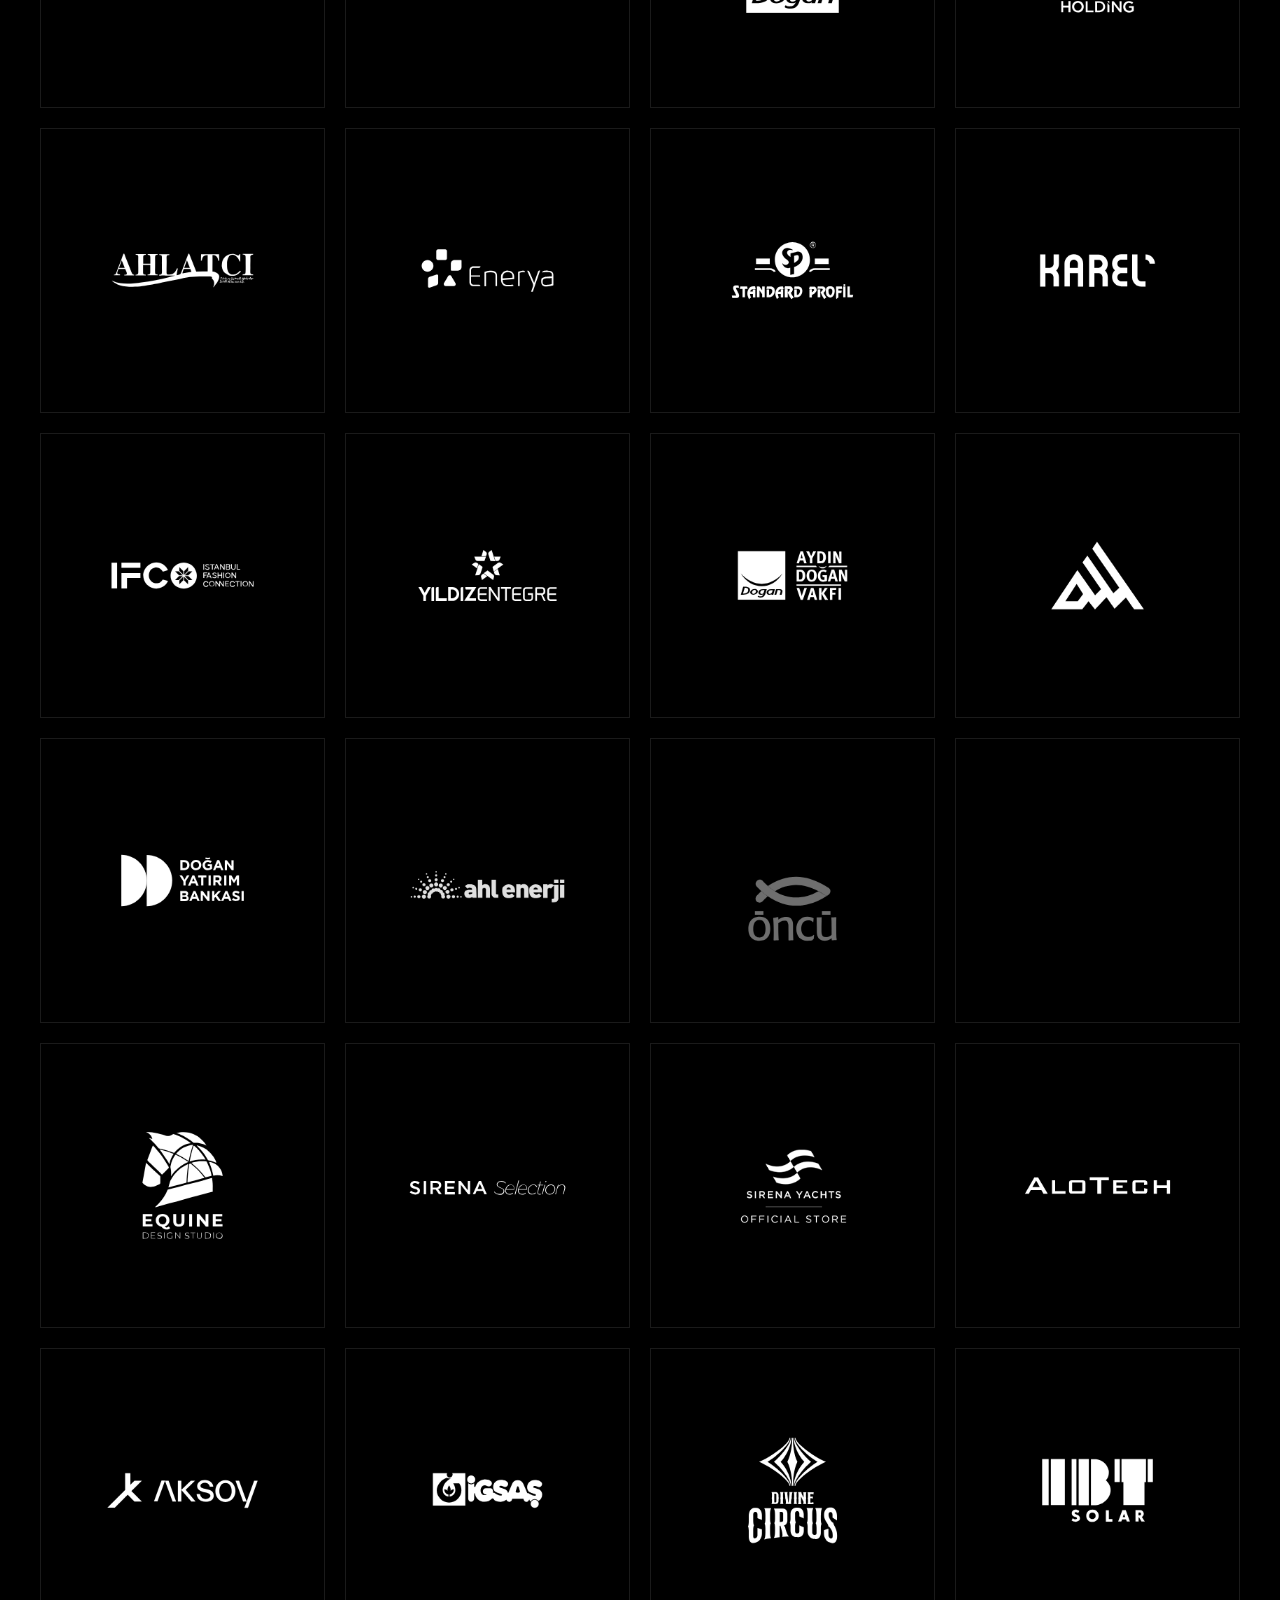
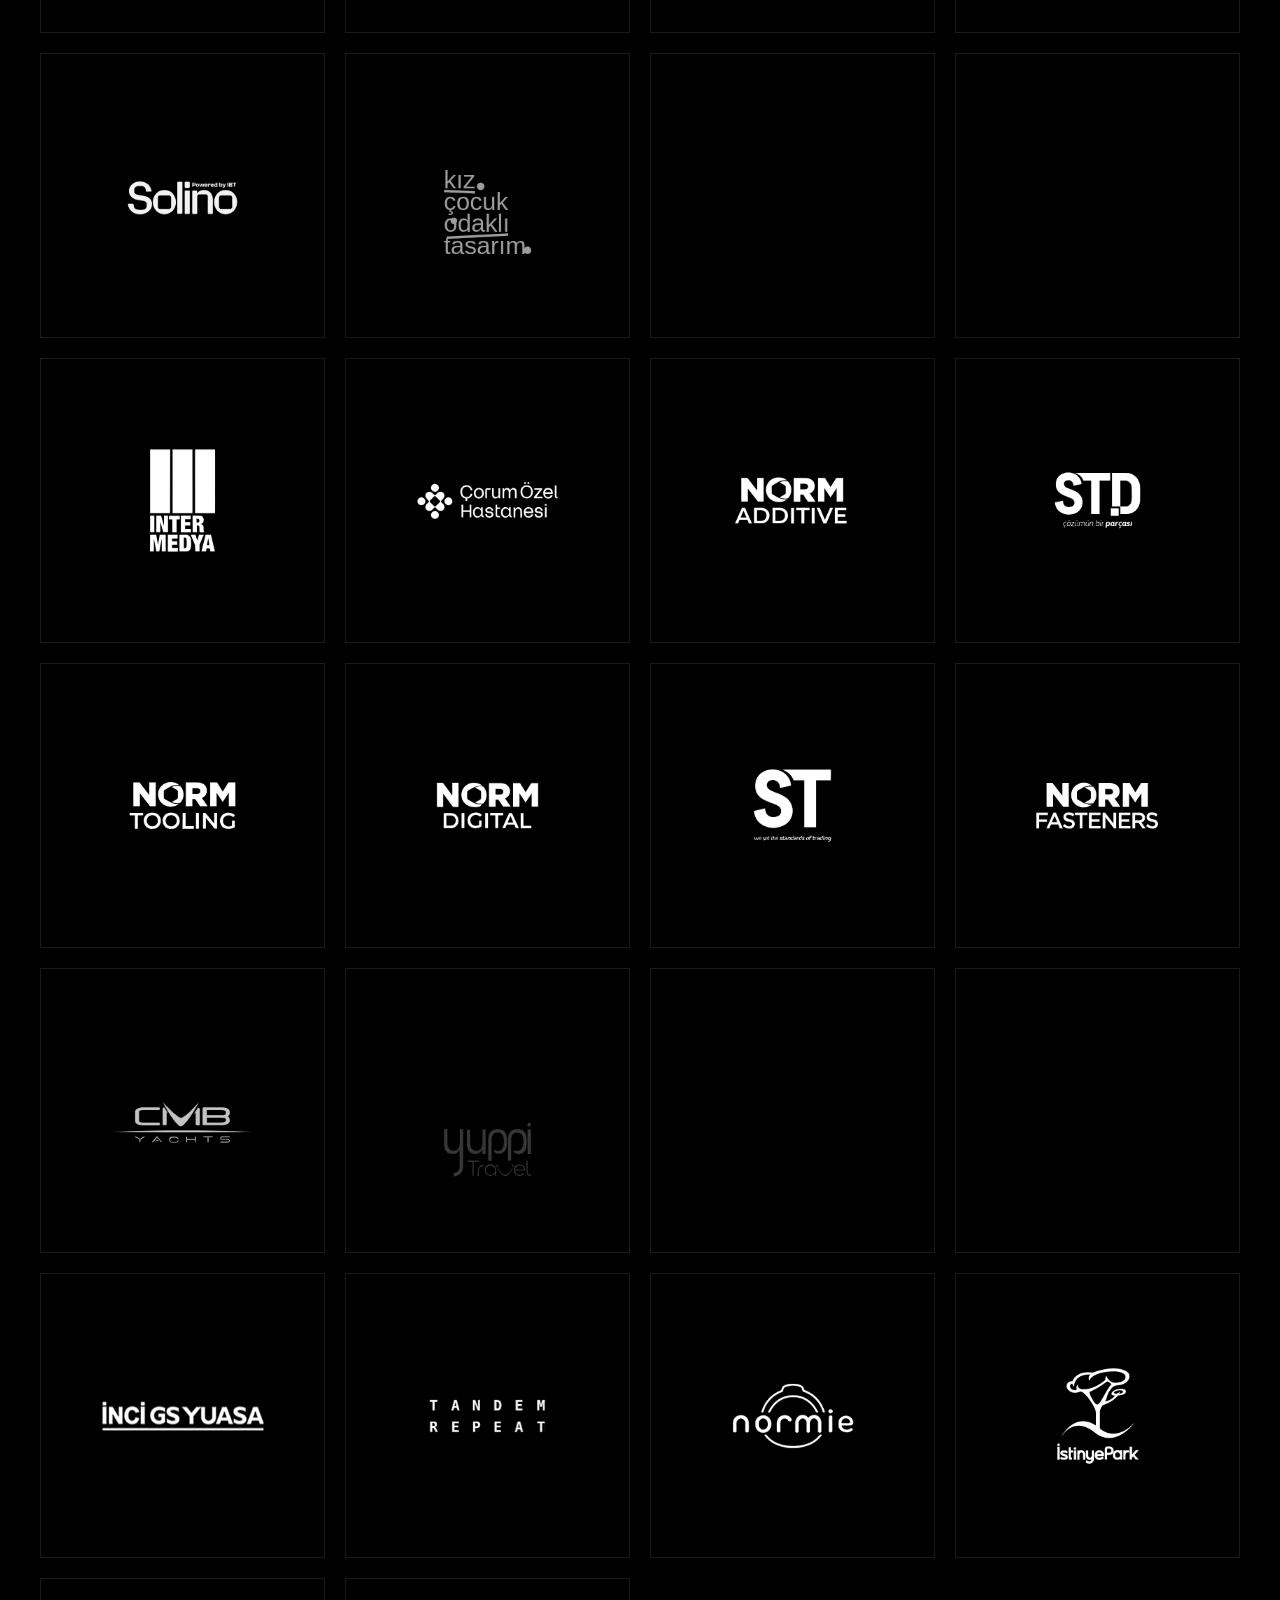
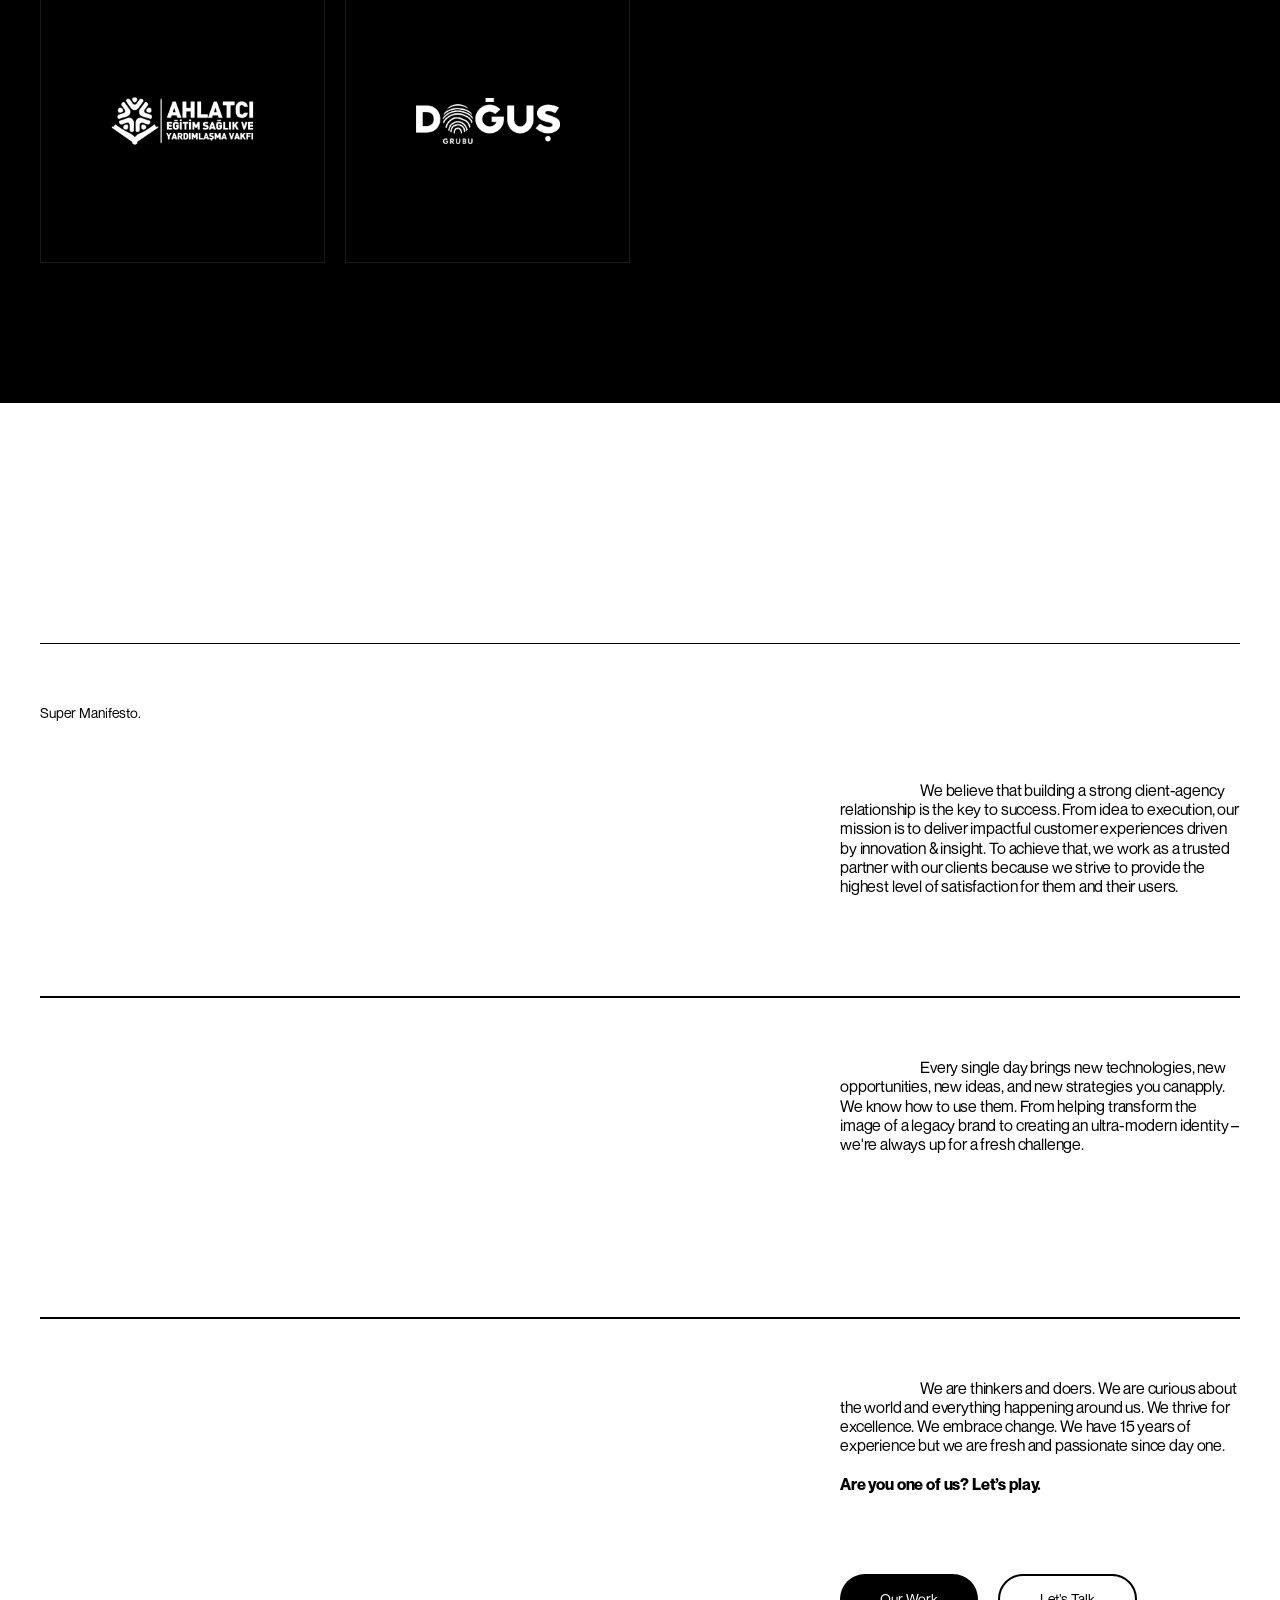
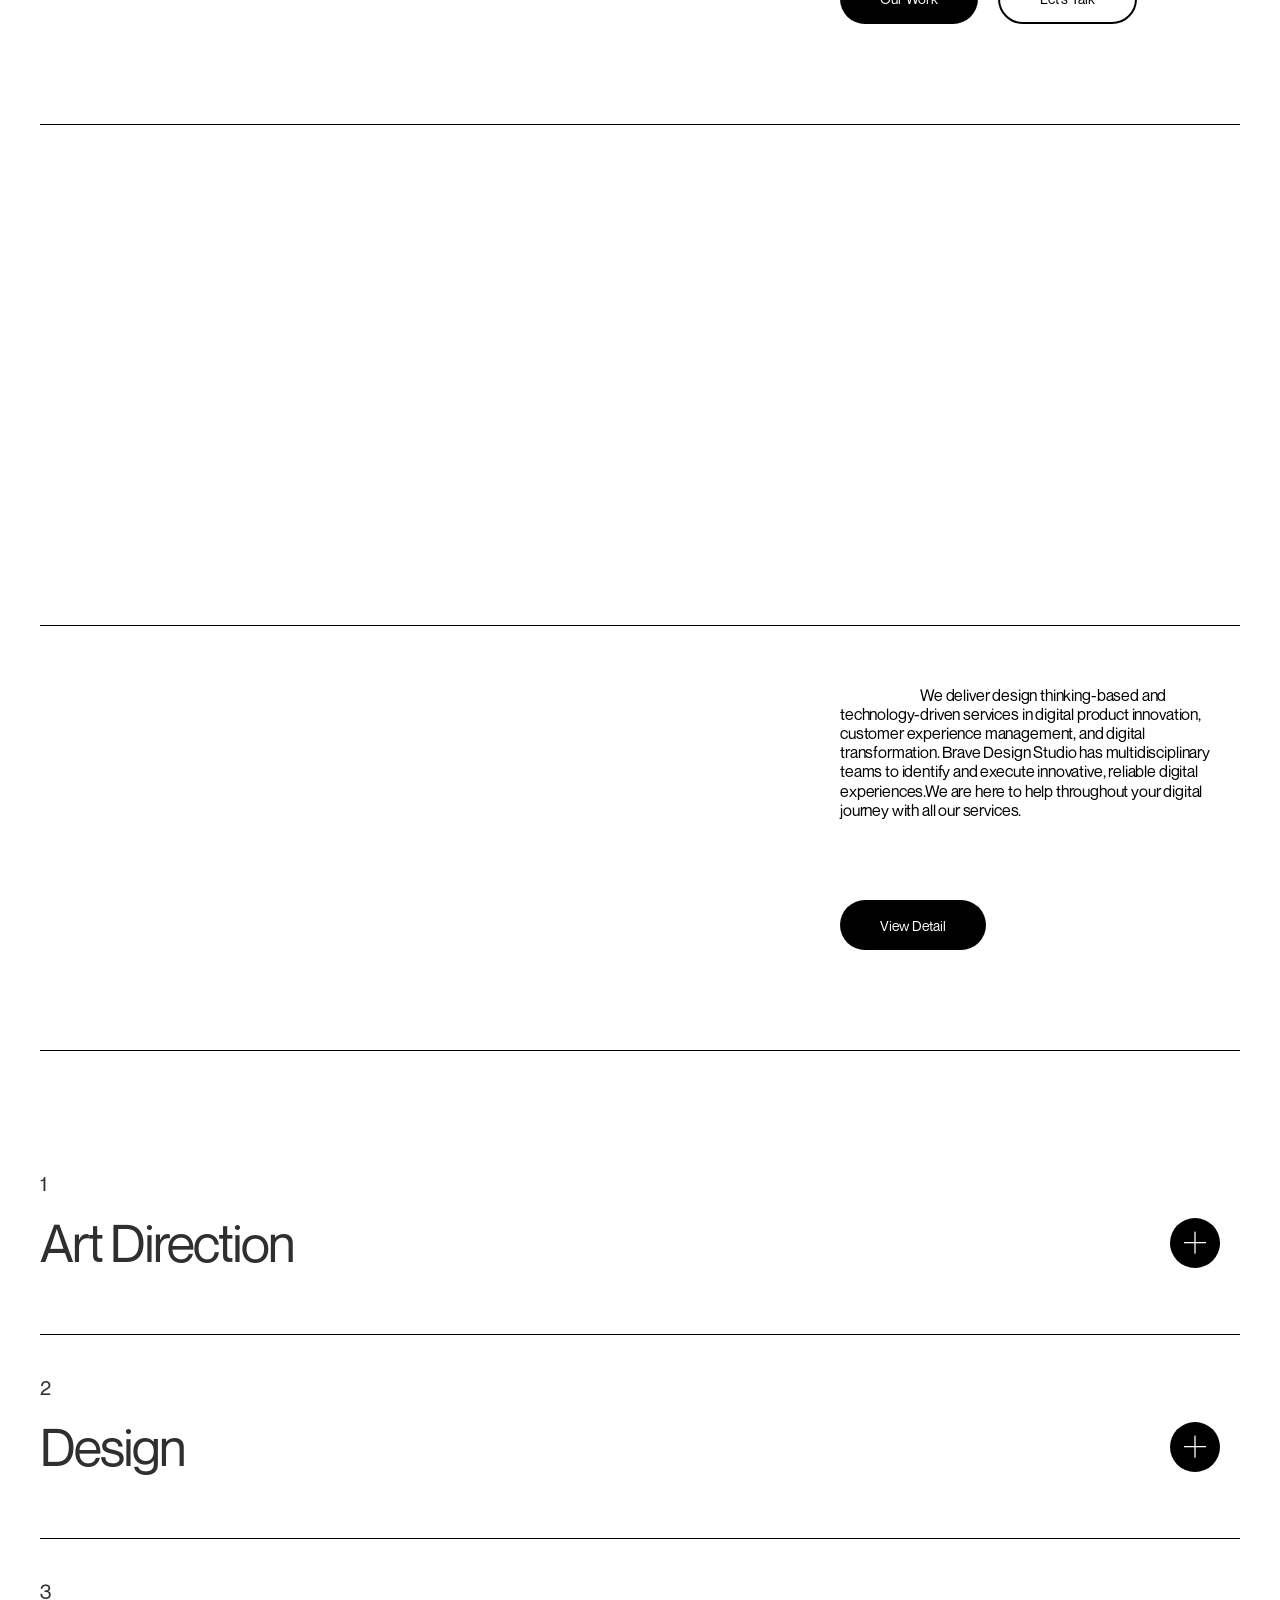
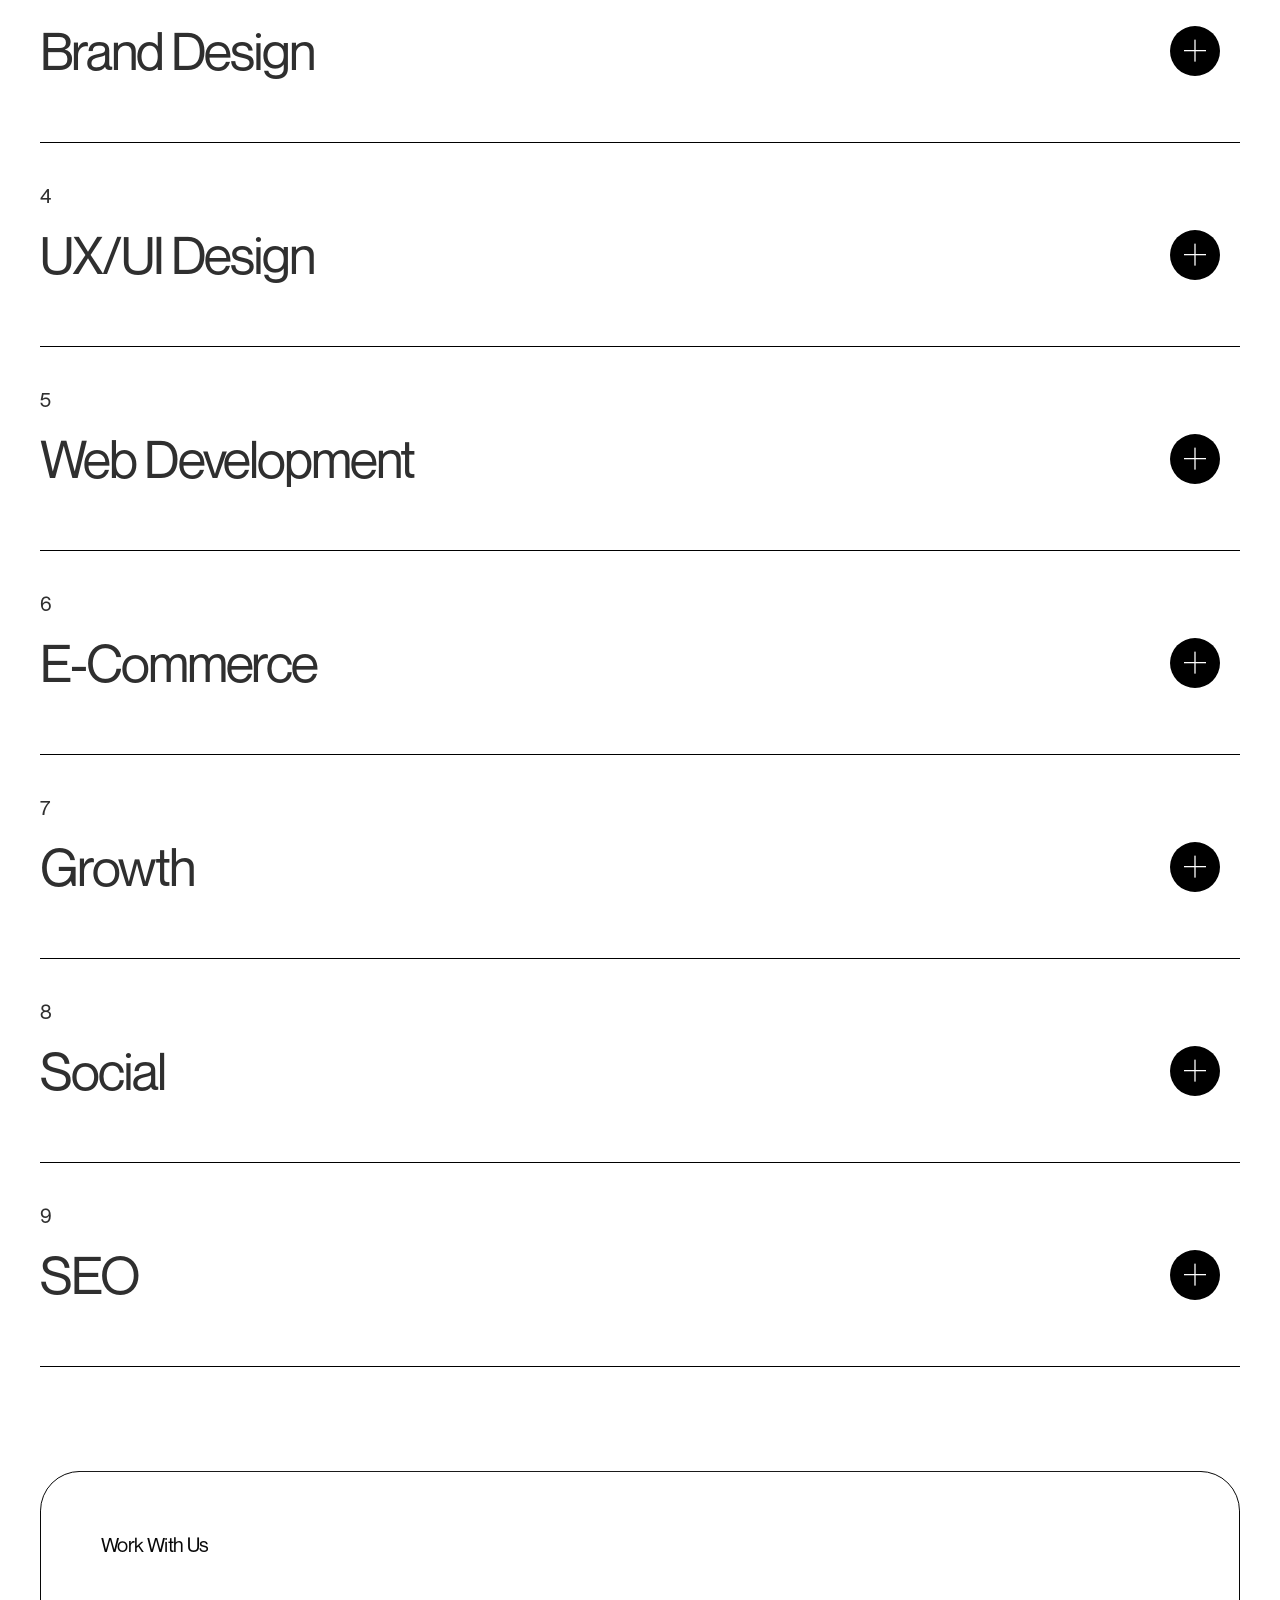
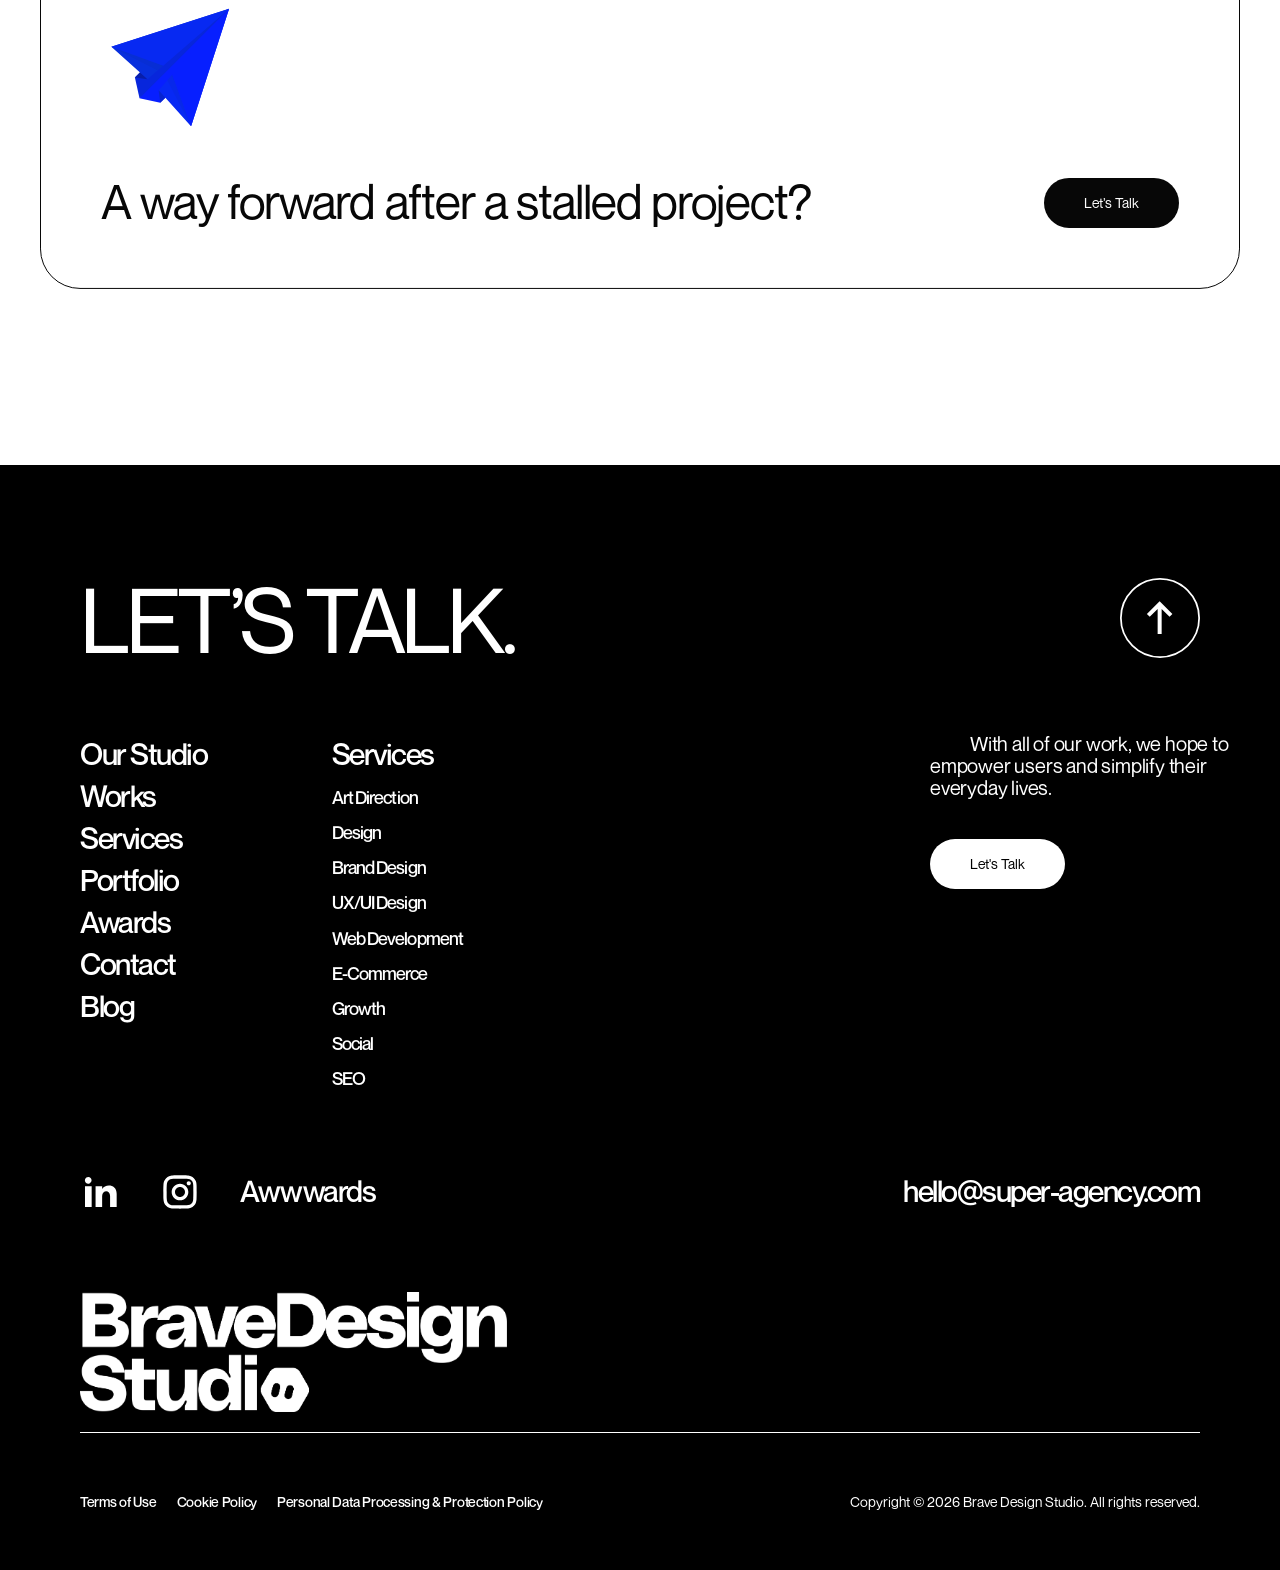
==== commit fd34ebf4: "Replace footer logo with Brave Design Studio wordmark, add spacing between header buttons" ====
--- a/our-studio.html
+++ b/our-studio.html
@@ -1354,7 +1354,7 @@
 	   
 			<div class="bottom">
 				<div class="logo">
-					<img src="./assets-our-studio/logo-light.svg" alt="">
+					<img src="./brand/bds-wordmark-light.png" alt="Brave Design Studio" class="footer-logo">
 				</div>
 				<div class="item">
 				
--- a/nav-fourmula.css
+++ b/nav-fourmula.css
@@ -33,7 +33,7 @@
   font-family: "Neue Montreal", Arial, Helvetica, sans-serif !important;
 }
 
-/* Brave Design Studio logo: icon mark on desktop, full wordmark on mobile.
+/* Brave Design Studio logo: full wordmark on desktop, icon mark on mobile.
    Each swaps from its dark (light-background) variant to its light
    (dark-background) variant when the full-screen menu is open. */
 header .logo {
@@ -47,13 +47,34 @@
 }
 
 @media (min-width: 769px) {
-  header .logo img.logo-icon-dark { display: block; height: 3.2rem; }
-  header:has(.menu-button.active) .logo img.logo-icon-dark { display: none; }
-  header:has(.menu-button.active) .logo img.logo-icon-light { display: block; height: 3.2rem; }
+  header .logo img.logo-word-dark { display: block; height: 3.4rem; }
+  header:has(.menu-button.active) .logo img.logo-word-dark { display: none; }
+  header:has(.menu-button.active) .logo img.logo-word-light { display: block; height: 3.4rem; }
 }
 
 @media (max-width: 768px) {
-  header .logo img.logo-word-dark { display: block; height: 1.8rem; }
-  header:has(.menu-button.active) .logo img.logo-word-dark { display: none; }
-  header:has(.menu-button.active) .logo img.logo-word-light { display: block; height: 1.8rem; }
+  header .logo img.logo-icon-dark { display: block; height: 2.4rem; }
+  header:has(.menu-button.active) .logo img.logo-icon-dark { display: none; }
+  header:has(.menu-button.active) .logo img.logo-icon-light { display: block; height: 2.4rem; }
 }
+
+/* Space between the "Let's talk" button and the menu icon (previously flush
+   against each other since .right relies on justify-content, not a gap) */
+header .right {
+  gap: 1.2rem;
+}
+
+/* Footer wordmark: the original was a single-line SVG that stretched to the
+   container's full width; ours is a two-line lockup, so size by height instead
+   of letting it stretch to 100% width (which would make it too tall). */
+.bottom .logo {
+  display: flex;
+}
+.footer-logo {
+  width: auto !important;
+  height: 12rem;
+  max-width: 100%;
+}
+@media (max-width: 768px) {
+  .footer-logo { height: 6rem; }
+}
